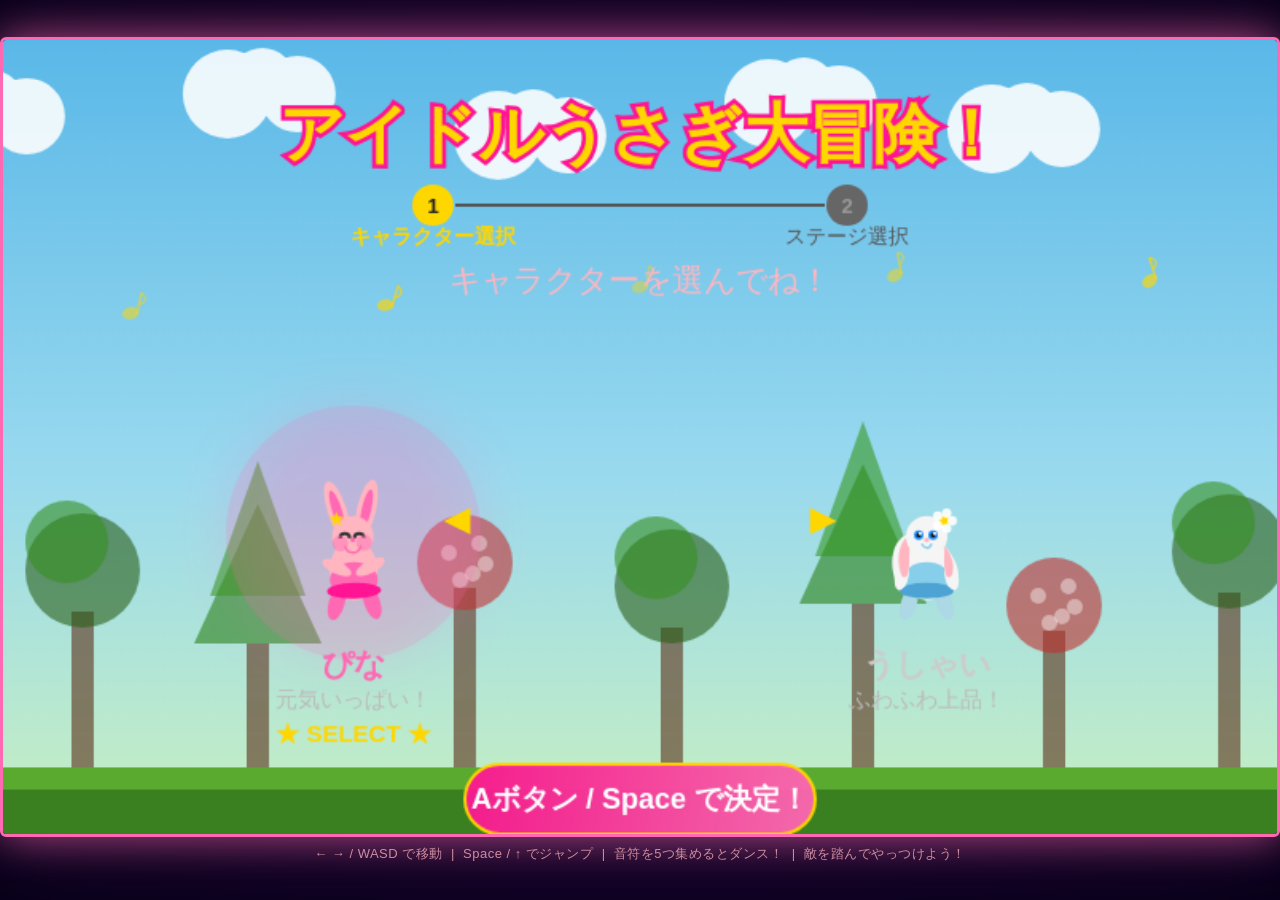
==== index.html @ c83a7bc0 "スマホ版ポーズメニュー: just[]経由をやめて直接実行に変更 前回の修正はjust['Space']=trueをセットして次フレームのupdate()に 処理を委ねる設計だったが、タイミング依存で" ====
<!DOCTYPE html>
<html lang="ja">
<head>
  <meta charset="UTF-8">
  <meta name="viewport" content="width=device-width, initial-scale=1.0, maximum-scale=1.0, user-scalable=no">
  <title>アイドルうさぎ大冒険！</title>
  <!-- PWA -->
  <link rel="manifest" href="/manifest.json">
  <meta name="apple-mobile-web-app-capable" content="yes">
  <meta name="apple-mobile-web-app-status-bar-style" content="black-translucent">
  <meta name="apple-mobile-web-app-title" content="バニーゲーム">
  <link rel="apple-touch-icon" href="/icon-512.png">
  <meta name="theme-color" content="#FF69B4">
  <script>
    if ('serviceWorker' in navigator) {
      navigator.serviceWorker.register('/sw.js').catch(() => {});
    }
  </script>
  <style>
    * { margin:0; padding:0; box-sizing:border-box; }
    body {
      background: radial-gradient(ellipse at center, #1a0535 0%, #08001a 100%);
      display: flex; flex-direction: column; align-items: center;
      justify-content: center; min-height: 100vh; overflow: hidden;
      touch-action: none;
    }
    canvas {
      display: block;
      border: 3px solid #ff69b4;
      border-radius: 6px;
      box-shadow: 0 0 40px rgba(255,105,180,0.6), 0 0 80px rgba(255,105,180,0.2);
      touch-action: none;
    }
    #hint {
      color: rgba(255,182,193,0.75);
      margin-top: 8px;
      font: 13px Arial, sans-serif;
      text-align: center;
      letter-spacing: 0.5px;
    }
    @media (max-width: 820px) {
      #hint { display: none; }
    }
  </style>
</head>
<body>
<canvas id="c" width="800" height="500"></canvas>
<audio id="bgm" src="bgm.mp3" loop preload="auto"></audio>
<audio id="bgm3" src="飛翔鉄塔.mp3" loop preload="auto"></audio>
<div id="hint">← → / WASD で移動 &nbsp;|&nbsp; Space / ↑ でジャンプ &nbsp;|&nbsp; 音符を5つ集めるとダンス！ &nbsp;|&nbsp; 敵を踏んでやっつけよう！</div>
<script>
'use strict';
// ── roundRect polyfill (iOS Safari < 15.4, older Android) ──
if (!CanvasRenderingContext2D.prototype.roundRect) {
  CanvasRenderingContext2D.prototype.roundRect = function(x, y, w, h, r) {
    const rad = typeof r === 'number' ? r : (Array.isArray(r) ? r[0] : 0);
    this.moveTo(x + rad, y);
    this.lineTo(x + w - rad, y);
    this.quadraticCurveTo(x + w, y, x + w, y + rad);
    this.lineTo(x + w, y + h - rad);
    this.quadraticCurveTo(x + w, y + h, x + w - rad, y + h);
    this.lineTo(x + rad, y + h);
    this.quadraticCurveTo(x, y + h, x, y + h - rad);
    this.lineTo(x, y + rad);
    this.quadraticCurveTo(x, y, x + rad, y);
    this.closePath();
  };
}
// ══════════════════════════════════════════
//  IDOL BUNNY ADVENTURE  アイドルうさぎ大冒険
// ══════════════════════════════════════════
const canvas = document.getElementById('c');
const ctx = canvas.getContext('2d');
const W = 800, H = 500;
const LEVEL_W = 5800;
const LEVEL_W_MERGED = 10200; // ステージ1 合体（アウトドア+ダンスホール）
const GROUND_TOP = 418;
const GRAVITY = 0.52;
const JUMP_V = -12.5;
const WALK_SPD = 4.2;

// ── Audio (Web Audio API) ──────────────────
let audioCtx = null;
let masterGain = null;   // 全サウンド共通の音量ノード
let masterVolume = 1.0;  // 0.0〜1.0（環境設定で変更）

function _applyMasterVolume(){
  if(masterGain) masterGain.gain.value = masterVolume;
  const a=document.getElementById('bgm'); if(a) a.volume=masterVolume;
  const a3=document.getElementById('bgm3'); if(a3) a3.volume=masterVolume;
}

// 起動直後に AudioContext を作成（Mac アプリ/WKWebView では制限なし）
try {
  audioCtx = new (window.AudioContext || window.webkitAudioContext)();
  masterGain = audioCtx.createGain();
  masterGain.gain.value = masterVolume;
  masterGain.connect(audioCtx.destination); // masterGain自身はdestinationへ直結
} catch(e) {}
function ensureAudio() {
  if (!audioCtx) {
    try {
      audioCtx = new (window.AudioContext || window.webkitAudioContext)();
      masterGain = audioCtx.createGain();
      masterGain.gain.value = masterVolume;
      masterGain.connect(audioCtx.destination); // masterGain自身はdestinationへ直結
    } catch(e) {}
  }
  if (audioCtx && audioCtx.state === 'suspended') audioCtx.resume();
}
function beep(freq, dur, vol=0.18, type='sine', delay=0) {
  if (!audioCtx) return;
  const o = audioCtx.createOscillator();
  const g = audioCtx.createGain();
  o.connect(g); g.connect(masterGain||audioCtx.destination);
  o.type = type; o.frequency.value = freq;
  const t = audioCtx.currentTime + delay;
  g.gain.setValueAtTime(vol, t);
  g.gain.exponentialRampToValueAtTime(0.001, t + dur);
  o.start(t); o.stop(t + dur + 0.01);
}
function sfxJump()    { beep(350,0.12,0.15,'square'); beep(500,0.08,0.1,'square',0.06); }
function sfxCollect() { beep(660,0.06,0.15); beep(880,0.1,0.12,undefined,0.05); }
function sfxStar()    { [440,550,660,880,1100].forEach((f,i)=>beep(f,0.15,0.12,undefined,i*0.07)); }
function sfxStomp()   { beep(180,0.12,0.2,'sawtooth'); beep(300,0.08,0.1,undefined,0.08); }
function sfxHurt()    { beep(160,0.3,0.2,'sawtooth'); }
function sfxWarpEnter() { // ダンスホール入場SE
  beep(440,0.08,0.15,'sine'); beep(550,0.08,0.12,'sine',0.06);
  beep(660,0.08,0.12,'sine',0.12); beep(880,0.15,0.18,'sine',0.18);
}
function sfxDance()   {
  const melody=[523,587,659,698,784,880,988,1047];
  melody.forEach((f,i)=>beep(f,0.12,0.13,undefined,i*0.07));
}
function sfxFanfare() {
  [[523,0],[659,0.12],[784,0.24],[1047,0.36],[1047,0.52],[784,0.64],[1047,0.8]].forEach(([f,d])=>beep(f,0.18,0.18,'triangle',d));
}

// ── ステージ6専用：感動的なメロディ音 ─────────────────
// 3つのオシレーター（メイン＋オクターブ上＋低音）＋残響エコー
function melodyNote(freq, dur=0.72, vol=0.16, delay=0){
  if(!audioCtx) return;
  const t = audioCtx.currentTime + delay;
  function mko(type, f, v, att, rel){
    const o=audioCtx.createOscillator(), g=audioCtx.createGain();
    o.connect(g); g.connect(masterGain||audioCtx.destination);
    o.type=type; o.frequency.value=f;
    const sus=Math.max(att, dur-rel);
    g.gain.setValueAtTime(0.001, t);
    g.gain.linearRampToValueAtTime(v,     t+att);
    g.gain.setValueAtTime(v,              t+sus);
    g.gain.exponentialRampToValueAtTime(0.001, t+dur);
    o.start(t); o.stop(t+dur+0.06);
  }
  mko('sine',     freq,     vol,       0.030, 0.18); // メイン
  mko('triangle', freq*2,   vol*0.18,  0.060, 0.10); // オクターブ上（輝き）
  mko('sine',     freq*0.5, vol*0.14,  0.015, 0.22); // サブ（温かみ）
  // 残響エコー
  const oe=audioCtx.createOscillator(), ge=audioCtx.createGain();
  oe.connect(ge); ge.connect(masterGain||audioCtx.destination);
  oe.type='sine'; oe.frequency.value=freq;
  ge.gain.setValueAtTime(0.001, t+0.20);
  ge.gain.linearRampToValueAtTime(vol*0.09, t+0.26);
  ge.gain.exponentialRampToValueAtTime(0.001, t+0.26+dur*0.55);
  oe.start(t+0.20); oe.stop(t+0.26+dur*0.55+0.06);
}

// ソフトコードパッド（複数周波数を同時持続）
function chordPad(freqs, dur=2.8, vol=0.038, delay=0){
  if(!audioCtx) return;
  const t=audioCtx.currentTime+delay;
  freqs.forEach(f=>{
    const o=audioCtx.createOscillator(), g=audioCtx.createGain();
    o.connect(g); g.connect(masterGain||audioCtx.destination);
    o.type='sine'; o.frequency.value=f;
    g.gain.setValueAtTime(0.001, t);
    g.gain.linearRampToValueAtTime(vol,   t+0.45);
    g.gain.setValueAtTime(vol,            t+dur-0.5);
    g.gain.exponentialRampToValueAtTime(0.001, t+dur);
    o.start(t); o.stop(t+dur+0.06);
  });
}

// ステージ6クリア専用BGM（完全合成音）
function sfxWin6(){
  if(!audioCtx) return;
  // ── ベース持続コード ──
  const bassDur=9.0;
  [[130.81,0],[174.61,2.2],[196.00,4.4],[130.81,6.6]].forEach(([f,d])=>{
    const o=audioCtx.createOscillator(), g=audioCtx.createGain();
    o.connect(g); g.connect(masterGain||audioCtx.destination);
    o.type='triangle'; o.frequency.value=f;
    const t=audioCtx.currentTime+d;
    g.gain.setValueAtTime(0.001,t);
    g.gain.linearRampToValueAtTime(0.10, t+0.2);
    g.gain.setValueAtTime(0.10, t+1.8);
    g.gain.exponentialRampToValueAtTime(0.001, t+2.2);
    o.start(t); o.stop(t+2.3);
  });
  // ── コードパッド ──
  chordPad([261.63,329.63,392.00], 2.5, 0.050, 0.0);  // C major
  chordPad([261.63,349.23,440.00], 2.5, 0.050, 2.2);  // F major
  chordPad([196.00,392.00,493.88], 2.5, 0.050, 4.4);  // G major (G2/G3/B3)
  chordPad([261.63,329.63,392.00], 3.0, 0.060, 6.6);  // C major（フィナーレ）
  // ── ファンファーレ アルペジオ (0〜1.2s) ──
  [[392.00,0.00],[523.25,0.15],[659.25,0.30],[783.99,0.45],[1046.50,0.65]].forEach(([f,d])=>{
    melodyNote(f, 0.5, 0.16, d);
  });
  // ── メロディ A (1.0〜3.2s) ──
  [[1046.50,1.05,0.55],[880.00,1.65,0.35],[783.99,2.05,0.35],[659.25,2.45,0.65]].forEach(([f,d,dur])=>melodyNote(f,dur,0.17,d));
  // ── メロディ B (3.2〜5.5s) ──
  [[523.25,3.20,0.30],[659.25,3.55,0.30],[783.99,3.90,0.30],[880.00,4.25,0.55],[783.99,4.85,0.30],[659.25,5.20,0.80]].forEach(([f,d,dur])=>melodyNote(f,dur,0.17,d));
  // ── フィナーレ (6.0〜9.0s) 壮大な上昇 ──
  [[523.25,6.00,0.35],[659.25,6.40,0.35],[783.99,6.80,0.35],[1046.50,7.20,2.20]].forEach(([f,d,dur])=>melodyNote(f,dur,0.20,d));
  // 最終和音（フィナーレに重ねる）
  chordPad([523.25,659.25,783.99,1046.50], 2.5, 0.045, 7.15);
}

// キックドラム
function sfxKick(){
  if(!audioCtx) return;
  const t=audioCtx.currentTime;
  const o=audioCtx.createOscillator(), g=audioCtx.createGain();
  o.connect(g); g.connect(masterGain||audioCtx.destination);
  o.type='sine';
  o.frequency.setValueAtTime(160,t);
  o.frequency.exponentialRampToValueAtTime(42,t+0.18);
  g.gain.setValueAtTime(0.38,t);
  g.gain.exponentialRampToValueAtTime(0.001,t+0.36);
  o.start(t); o.stop(t+0.37);
  // クリックトランジェント
  const o2=audioCtx.createOscillator(), g2=audioCtx.createGain();
  o2.connect(g2); g2.connect(masterGain||audioCtx.destination);
  o2.type='square'; o2.frequency.value=80;
  g2.gain.setValueAtTime(0.10,t); g2.gain.exponentialRampToValueAtTime(0.001,t+0.04);
  o2.start(t); o2.stop(t+0.05);
}

// スネアドラム
function sfxSnare(){
  if(!audioCtx) return;
  const t=audioCtx.currentTime;
  const sz=Math.floor(audioCtx.sampleRate*0.22);
  const buf=audioCtx.createBuffer(1,sz,audioCtx.sampleRate);
  const d=buf.getChannelData(0);
  for(let i=0;i<sz;i++) d[i]=(Math.random()*2-1);
  const src=audioCtx.createBufferSource(); src.buffer=buf;
  const g=audioCtx.createGain();
  src.connect(g); g.connect(masterGain||audioCtx.destination);
  g.gain.setValueAtTime(0.22,t); g.gain.exponentialRampToValueAtTime(0.001,t+0.20);
  src.start(t); src.stop(t+0.22);
  const o=audioCtx.createOscillator(), g2=audioCtx.createGain();
  o.connect(g2); g2.connect(masterGain||audioCtx.destination);
  o.type='triangle'; o.frequency.value=220;
  g2.gain.setValueAtTime(0.09,t); g2.gain.exponentialRampToValueAtTime(0.001,t+0.10);
  o.start(t); o.stop(t+0.11);
}

// ハイハット
function sfxHihat(){
  if(!audioCtx) return;
  const t=audioCtx.currentTime;
  const sz=Math.floor(audioCtx.sampleRate*0.055);
  const buf=audioCtx.createBuffer(1,sz,audioCtx.sampleRate);
  const d=buf.getChannelData(0);
  for(let i=0;i<sz;i++) d[i]=(Math.random()*2-1);
  const src=audioCtx.createBufferSource(); src.buffer=buf;
  const flt=audioCtx.createBiquadFilter();
  flt.type='highpass'; flt.frequency.value=7000;
  const g=audioCtx.createGain();
  src.connect(flt); flt.connect(g); g.connect(masterGain||audioCtx.destination);
  g.gain.setValueAtTime(0.07,t); g.gain.exponentialRampToValueAtTime(0.001,t+0.055);
  src.start(t); src.stop(t+0.06);
}

// ベースギター/シンセベース
function sfxBass(freq, dur=1.0){
  if(!audioCtx) return;
  const t=audioCtx.currentTime;
  const o=audioCtx.createOscillator(), g=audioCtx.createGain();
  o.connect(g); g.connect(masterGain||audioCtx.destination);
  o.type='triangle'; o.frequency.value=freq;
  g.gain.setValueAtTime(0.001,t);
  g.gain.linearRampToValueAtTime(0.24,t+0.025);
  g.gain.setValueAtTime(0.24,t+Math.max(0.03,dur-0.14));
  g.gain.exponentialRampToValueAtTime(0.001,t+dur);
  o.start(t); o.stop(t+dur+0.05);
  // サブ低音
  const o2=audioCtx.createOscillator(), g2=audioCtx.createGain();
  o2.connect(g2); g2.connect(masterGain||audioCtx.destination);
  o2.type='sine'; o2.frequency.value=freq*0.5;
  g2.gain.setValueAtTime(0.001,t);
  g2.gain.linearRampToValueAtTime(0.16,t+0.03);
  g2.gain.setValueAtTime(0.16,t+Math.max(0.04,dur-0.18));
  g2.gain.exponentialRampToValueAtTime(0.001,t+dur);
  o2.start(t); o2.stop(t+dur+0.05);
}

// ── BGM (bgm.mp3) ────────────────────────
let bgmRunning = false;
let bgmTimer = null;
let bgmStage = 1;
let _bgmAudio = null;
function getBGM() {
  if (!_bgmAudio) _bgmAudio = document.getElementById('bgm');
  return _bgmAudio;
}
function startBGM() {
  if (bgmRunning) return;
  bgmRunning = true; bgmStage = 1;
  const a = getBGM(); if (!a) return;
  a.playbackRate = 1.0; a.play().catch(()=>{});
}
function startBGM2() {
  if (bgmRunning) return;
  bgmRunning = true; bgmStage = 2;
  const a = getBGM(); if (!a) return;
  a.playbackRate = 1.15; a.play().catch(()=>{});
}
function startBGM3() {
  if (bgmRunning) return;
  bgmRunning = true; bgmStage = 3;
  const a = document.getElementById('bgm3'); if (!a) return;
  a.currentTime = 0; a.playbackRate = 1.0; a.play().catch(()=>{});
}
function startBGM4() {
  if (bgmRunning) return;
  bgmRunning = true; bgmStage = 4;
  const a = getBGM(); if (!a) return;
  a.currentTime = 0; a.playbackRate = 1.35; a.play().catch(()=>{});
}
function startBGM5() {
  if (bgmRunning) return;
  bgmRunning = true; bgmStage = 5;
  const a = getBGM(); if (!a) return;
  a.currentTime = 0; a.playbackRate = 1.55; a.play().catch(()=>{});
}
function startBGMWin() {
  const a = getBGM(); if (!a) return;
  a.currentTime = 0; a.playbackRate = 1.0; a.play().catch(()=>{});
}
function startBGM6() {
  bgmStage = 6; // BGMなし（合成音のみ）― _resumeBGM() が誤再生しないよう記録
}
function startBGMForest() {
  if (bgmRunning) return;
  bgmRunning = true; bgmStage = 7;
  const a = getBGM(); if (!a) return;
  a.currentTime = 0; a.playbackRate = 1.18; a.play().catch(()=>{});
}
function stopBGM() {
  bgmRunning = false;
  if (bgmTimer) { clearTimeout(bgmTimer); bgmTimer = null; }
  const a = getBGM(); if (a) a.pause();
  const a3 = document.getElementById('bgm3'); if (a3) a3.pause();
}
function _resumeBGM() {
  // ポーズ解除時：bgmStageに応じて正しいBGMだけ再開
  if(bgmStage===3){ const a3=document.getElementById('bgm3'); if(a3) a3.play().catch(()=>{}); }
  else if(bgmStage>=1 && bgmStage!==6){ const a=getBGM(); if(a) a.play().catch(()=>{}); }
}

// ── タイトル画面BGM（Web Audio API 合成） ────────────
let _titleBGMRunning = false;
let _titleBGMTimer   = null;
let _titleBGMNodes   = [];

function startTitleBGM() {
  if (_titleBGMRunning || !audioCtx) return;
  _titleBGMRunning = true;
  _titleBGMLoop();
}

function stopTitleBGM() {
  _titleBGMRunning = false;
  if (_titleBGMTimer) { clearTimeout(_titleBGMTimer); _titleBGMTimer = null; }
  _titleBGMNodes.forEach(n => { try { n.stop(0); } catch(e) {} });
  _titleBGMNodes = [];
}

function _titleBGMLoop() {
  if (!_titleBGMRunning || !audioCtx) return;
  const t   = audioCtx.currentTime;
  const bpm = 132;
  const e   = 60 / bpm / 2; // 8分音符

  // ── メロディー（サイン波・キラキラ感）──────────────────
  // Key: C major  2小節ループ（16×8分 ≈ 3.6秒）
  // C arpeggio up/down → Am→F→G resolve
  const mel = [
    // 小節1: C major アルペジオ
    [ 0, 523.25, e*.80, .30], // C5
    [ 1, 659.25, e*.80, .30], // E5
    [ 2, 783.99, e*.80, .30], // G5
    [ 3,1046.50, e*.90, .38], // C6 ★高音
    [ 4, 880.00, e*.80, .28], // A5
    [ 5, 783.99, e*.80, .28], // G5
    [ 6, 659.25, e*.80, .28], // E5
    [ 7, 523.25, e*.90, .28], // C5
    // 小節2: Am→F→G
    [ 8, 440.00, e*.80, .26], // A4
    [ 9, 523.25, e*.80, .28], // C5
    [10, 659.25, e*.80, .28], // E5
    [11, 880.00, e*.90, .34], // A5 ★
    [12, 698.46, e*.80, .26], // F5
    [13, 659.25, e*.80, .26], // E5
    [14, 587.33, e*.80, .28], // D5
    [15, 523.25, e*1.4, .30], // C5（長め、ループ繋ぎ）
  ];
  // ── ベース（三角波・まろやか）────────────────────────
  const bas = [
    [ 0, 130.81, e*3.5, .22], // C2
    [ 4, 110.00, e*3.5, .20], // A2
    [ 8, 130.81, e*3.5, .22], // C2
    [10, 174.61, e*1.8, .18], // F2
    [12, 174.61, e*1.8, .18], // F2
    [14, 196.00, e*1.8, .20], // G2
  ];
  // ── コードシマー（sine・和音感）──────────────────────
  const chd = [
    [ 0, [261.63,329.63,392.00], e*7.5, .06], // C major
    [ 8, [220.00,261.63,329.63], e*3.8, .05], // Am
    [12, [174.61,220.00,261.63], e*1.8, .05], // F
    [14, [196.00,246.94,293.66], e*1.8, .05], // G
  ];

  const loopSec = 16 * e;

  const schedNote = (freq, st, dur, vol, type='sine') => {
    const o = audioCtx.createOscillator(), g = audioCtx.createGain();
    o.connect(g); g.connect(masterGain||audioCtx.destination);
    o.type = type; o.frequency.value = freq;
    g.gain.setValueAtTime(0, t + st);
    g.gain.linearRampToValueAtTime(vol, t + st + .012);
    g.gain.exponentialRampToValueAtTime(.001, t + st + dur);
    o.start(t + st); o.stop(t + st + dur + .05);
    _titleBGMNodes.push(o);
  };

  for (const [idx, freq, dur, vol] of mel)   schedNote(freq, idx*e, dur, vol);
  for (const [idx, freq, dur, vol] of bas)   schedNote(freq, idx*e, dur, vol, 'triangle');
  for (const [idx, freqs, dur, vol] of chd)
    freqs.forEach(f => schedNote(f, idx*e, dur, vol));

  _titleBGMTimer = setTimeout(() => {
    _titleBGMNodes = [];
    _titleBGMLoop();
  }, (loopSec - .04) * 1000);
}

// ── Input ─────────────────────────────────
const keys = {};
let just = {};

// ── Gamepad support ────────────────────────
// ボタン→keyCode マッピング（標準レイアウト）
// ステージ6リズムゲーム：十字キー=ド〜ファ、Y/B/A/X=ソ〜ド↑
const GP_MAP = [
  // [buttonIndex, keyCode]
  [12, 'ArrowUp'],    // 十字上
  [13, 'ArrowDown'],  // 十字下
  [14, 'ArrowLeft'],  // 十字左
  [15, 'ArrowRight'], // 十字右
  [0,  'Space'],      // A → ジャンプ/爆弾/決定
  [9,  'Enter'],      // Start → 決定
  [8,  'Escape'],     // Select → キャンセル
  // ステージ6 リズムレーン（左手:十字、右手:YXAB）
  [14, 'KeyZ'],       // 十字左  = ど (lane0)
  [13, 'KeyX'],       // 十字下  = れ (lane1)
  [12, 'KeyC'],       // 十字上  = み (lane2)
  [15, 'KeyV'],       // 十字右  = ふぁ (lane3)
  [3,  'KeyB'],       // Y      = そ (lane4)
  [1,  'KeyN'],       // B      = ら (lane5)
  [0,  'KeyM'],       // A      = し (lane6)
  [2,  'Comma'],      // X      = ど↑ (lane7)
];
let gpPrev = {}; // 前フレームのボタン状態

function pollGamepad() {
  const gamepads = navigator.getGamepads ? navigator.getGamepads() : [];
  const gp = Array.from(gamepads).find(g => g && g.connected);

  // 前フレームにゲームパッドが押していたキーを解放（キーボード優先）
  for (const key of Object.keys(gpPrev)) {
    if (gpPrev[key] && !keys[key + '_kb']) delete keys[key];
  }

  if (!gp) { gpPrev = {}; return; }

  const cur = {};
  // アナログスティック（軸0=左右、軸1=上下、閾値0.5）
  if (gp.axes[0] < -0.5) cur['ArrowLeft']  = cur['KeyZ']  = true;
  if (gp.axes[0] >  0.5) cur['ArrowRight'] = cur['KeyV']  = true;
  if (gp.axes[1] < -0.5) cur['ArrowUp']    = cur['KeyC']  = true;
  if (gp.axes[1] >  0.5) cur['ArrowDown']  = cur['KeyX']  = true;

  // デジタルボタン
  for (const [bi, code] of GP_MAP) {
    if (gp.buttons[bi] && gp.buttons[bi].pressed) cur[code] = true;
  }

  // ステージ5（音ゲー） 持続音：curが確定してから gpPrev と比較して押下/離しを検出
  if (currentStage === 5 && state === 'play') {
    // コードノートのstart/stop検出
    if (s6Notes) {
      for (const n of s6Notes.filter(n => n.isChord && n.state !== 'miss')) {
        const cA = S6_KEYS[n.laneA], cB = S6_KEYS[n.laneB];
        const nowBoth = cur[cA] && cur[cB];
        const prevBoth = gpPrev[cA] && gpPrev[cB];
        if (nowBoth && !prevBoth) { s6StopNote(n.laneA); s6StopNote(n.laneB); s6StartNote(n.lane, n.freq); } // 個別音を止めてからコード音開始
        if (!nowBoth && prevBoth) s6StopNote(n.lane);          // どちらか離した
      }
    }
    // 通常レーンキーのstart/stop（コードの両方が押されている場合は個別音を出さない）
    for (const code of Object.keys(cur)) {
      if (!gpPrev[code]) {
        const li = S6_KEYS.indexOf(code);
        if (li !== -1) {
          const inChord = s6Notes && s6Notes.some(n =>
            n.isChord && n.state !== 'miss' &&
            (n.laneA===li || n.laneB===li) &&
            cur[S6_KEYS[n.laneA]] && cur[S6_KEYS[n.laneB]]
          );
          if (!inChord) s6StartNote(li);
        }
      }
    }
    for (const code of Object.keys(gpPrev)) {
      if (!cur[code]) {
        const li = S6_KEYS.indexOf(code);
        if (li !== -1) s6StopNote(li);
      }
    }
  }

  // keys/just に反映
  for (const code of Object.keys(cur)) {
    if (!gpPrev[code]) just[code] = true; // 今フレームで初めて押した
    keys[code] = true;
  }
  gpPrev = cur;
}
document.addEventListener('keydown', e=>{
  ensureAudio();
  if (!keys[e.code]) just[e.code] = true;
  keys[e.code] = true;
  // ステージ6：キーを押している間だけ持続音を鳴らす
  if(state==='play'&&currentStage===5){
    const li=S6_KEYS.indexOf(e.code);
    if(li!==-1){
      // コードノートの片方を押したとき、もう片方が既に押されていれば和音スタート
      const cn=s6Notes&&s6Notes.find(n=>n.isChord&&n.state!=='miss'&&(n.laneA===li||n.laneB===li));
      if(cn&&keys[S6_KEYS[cn.laneA===li?cn.laneB:cn.laneA]]){
        // 両方押された → 先に鳴っていた個別音を止めてコード音スタート
        s6StopNote(cn.laneA===li ? cn.laneB : cn.laneA);
        s6StartNote(cn.lane, cn.freq);
      } else {
        s6StartNote(li);
      }
    }
  }
  if(['Space','ArrowUp','ArrowDown','ArrowLeft','ArrowRight'].includes(e.code)) e.preventDefault();
});
document.addEventListener('keyup', e=>{
  keys[e.code]=false;
  // ステージ6：キーを離したら音をフェードアウト
  if(currentStage===5){
    const li=S6_KEYS.indexOf(e.code);
    if(li!==-1){
      s6StopNote(li);
      // コードノートも停止
      const cn=s6Notes&&s6Notes.find(n=>n.isChord&&(n.laneA===li||n.laneB===li));
      if(cn) s6StopNote(cn.lane);
    }
  }
});

// ── Canvas scaling (mobile) ───────────────
const isTouchDevice = 'ontouchstart' in window || navigator.maxTouchPoints > 0;
function resizeCanvas(){
  const sw = window.innerWidth, sh = window.innerHeight;
  const scale = Math.min(sw / W, sh / H);
  canvas.style.width  = Math.round(W * scale) + 'px';
  canvas.style.height = Math.round(H * scale) + 'px';
}
window.addEventListener('resize', resizeCanvas);

// ゲームパッド接続/切断の通知
let gpNotice = '';
let gpNoticeTimer = 0;
window.addEventListener('gamepadconnected', e => {
  gpNotice = `🎮 コントローラー接続: ${e.gamepad.id.slice(0,28)}`;
  gpNoticeTimer = 180;
});
window.addEventListener('gamepaddisconnected', e => {
  gpNotice = '🎮 コントローラーが切断されました';
  gpNoticeTimer = 120;
});
resizeCanvas();

// ── Touch controls ────────────────────────
// Button positions (in canvas-logical coords)
const TB = {
  left:  { x: 70,    y: H - 55, r: 40 },
  right: { x: 185,   y: H - 55, r: 40 },
  jump:  { x: W - 80, y: H - 55, r: 48 },
};
// Stage 3 上下ボタン（左側に寄せて十字キー配置）
const TB3 = {
  up:   { x: 128, y: H - 105, r: 38 },
  down: { x: 128, y: H - 5,   r: 38 },
};
// Stage 2 ドア入室ボタン
const TB_DOOR = { x: W/2, y: H - 55, r: 42 };
// ポーズボタン（画面右上固定）
const TB_PAUSE = { x: W - 28, y: 24, r: 20 };
let s2NearDoor = false;
let s1HallTransition = 0; // ダンスホール入場トランジション(0=なし,1-60=進行中)
let s1HallEntered = false;  // ダンスホール入場済みフラグ
let s2Bullets = [];     // 魔法弾（世界座標）
let s2FireCD  = 0;      // 発射クールダウン
let s2SwordTimer = 0;   // 剣振りアニメ残フレーム（>0=振り中）
let s2SwordCD    = 0;   // 剣振りクールダウン
// Stage 6 タッチ中のレーン管理（touchId → lane）
const s6TouchLaneMap = new Map();
const activeTouches = {};

function touchPt(t){
  const r = canvas.getBoundingClientRect();
  return {
    x: (t.clientX - r.left) * (W / r.width),
    y: (t.clientY - r.top)  * (H / r.height),
  };
}
function hitBtn(x, y, b){ return Math.hypot(x - b.x, y - b.y) < b.r; }

function s6GetTouchLane(x, y){
  // S6_X0 / S6_LANE_W は後方で定義されるが実行時には初期化済み
  const x0 = (800 - 8*88)/2; // S6_X0
  const lw  = 88;             // S6_LANE_W
  if(x < x0 || x >= x0 + 8*lw) return -1;
  return Math.max(0, Math.min(7, Math.floor((x - x0) / lw)));
}

function syncTouchKeys(){
  keys['ArrowLeft']  = false;
  keys['ArrowRight'] = false;
  keys['Space']      = false;
  keys['ArrowUp']    = false;
  keys['ArrowDown']  = false;
  for(const id in activeTouches){
    const {x, y} = activeTouches[id];
    if(hitBtn(x, y, TB.left))  keys['ArrowLeft']  = true;
    if(hitBtn(x, y, TB.right)) keys['ArrowRight'] = true;
    if(hitBtn(x, y, TB.jump))  keys['Space']      = true;
    if((currentStage===2||currentStage===3||currentStage===4) && hitBtn(x, y, TB3.up))   keys['ArrowUp']   = true;
    if((currentStage===2||currentStage===3||currentStage===4) && hitBtn(x, y, TB3.down))  keys['ArrowDown']  = true;
  }
}

canvas.addEventListener('touchstart', e=>{
  e.preventDefault();
  ensureAudio();
  for(const t of e.changedTouches){
    const pt = touchPt(t);
    activeTouches[t.identifier] = pt;

    // ポーズボタン（全ステージ共通）
    const _pauseable2=(state==='play'||state==='dance_flash'||state==='song_select'||state==='song_clear');
    if(_pauseable2 && hitBtn(pt.x, pt.y, TB_PAUSE)){
      just['Escape']=true;
      continue;
    }

    // ── ポーズメニューのタッチ操作（直接実行） ──────────────
    if(paused){
      _pauseTouchExec(pt);
      delete activeTouches[t.identifier];
      continue;
    }

    if(state === 'select'){
      // ステージパネルタップ → 即スタート
      const sw=105, sh=52, gap=10;
      const totalW=6*(sw+gap)-gap;
      const sx0=W/2-totalW/2;
      let stageTapped=false;
      for(let i=0;i<6;i++){
        const bx=sx0+i*(sw+gap), by=408;
        if(pt.x>=bx&&pt.x<=bx+sw&&pt.y>=by&&pt.y<=by+sh){
          ensureAudio(); initGame(i+1); stageTapped=true; break;
        }
      }
      if(!stageTapped){
        if(pt.y > H * 0.72) just['Space'] = true;
        else charType = pt.x < W / 2 ? 'pink' : 'white';
      }
      continue;
    }
    if(state === 'stage_clear' || state === 'win' || state === 'gameover'){
      just['Space'] = true;
      delete activeTouches[t.identifier];
      continue;
    }
    // 衣装部屋: パネルタップで選択・決定、出るボタン
    if(state === 'costume_room'){
      const cw=180, ch=220, gap=30;
      const totalW=3*(cw+gap)-gap;
      const ox=W/2-totalW/2;
      let handled=false;
      // 出るボタン
      if(pt.x>=W/2-70&&pt.x<=W/2+70&&pt.y>=H-60&&pt.y<=H-24){
        state='play'; handled=true;
      }
      if(!handled){
        for(let i=0;i<3;i++){
          const px=ox+i*(cw+gap), py=160;
          if(pt.x>=px&&pt.x<=px+cw&&pt.y>=py&&pt.y<=py+ch){
            costumeSelectIdx=i; costumeType=i; state='play'; handled=true; break;
          }
        }
      }
      continue;
    }
    // 曲選択: パネルタップで選択・スタート
    if(state === 'song_select' && currentStage===5){
      const pw=188, ph=96, pgap=13, rowGap=11;
      const totalPW=3*(pw+pgap)-pgap;
      const px0=W/2-totalPW/2;
      const rowY=[210, 210+ph+rowGap];
      let handled=false;
      for(let i=0;i<6;i++){
        const col=i%3, row=Math.floor(i/3);
        const bx=px0+col*(pw+pgap), by=rowY[row];
        if(pt.x>=bx&&pt.x<=bx+pw&&pt.y>=by&&pt.y<=by+ph){
          s6SongIdx=i; s6StartSong=i; s6BuildChart(i); state='play';
          handled=true; break;
        }
      }
      // 左右矢印タップ
      if(!handled){
        const arrowY=rowY[0]+ph+rowGap/2;
        if(pt.x<px0) s6SongIdx=(s6SongIdx+5)%6;
        else if(pt.x>px0+totalPW) s6SongIdx=(s6SongIdx+1)%6;
      }
      continue;
    }
    // 曲クリア中間画面：タップで次の曲へ
    if(state === 'song_clear' && currentStage===5){
      if(s6SongClearTimer>60){ just['Space']=true; }
      continue;
    }
    // Stage 6: レーンタッチ（音符を鳴らす）
    if(currentStage===5 && state==='play'){
      const lane = s6GetTouchLane(pt.x, pt.y);
      if(lane !== -1){
        s6TouchLaneMap.set(t.identifier, lane);
        just[S6_KEYS[lane]] = true;
        s6StartNote(lane);
        continue;
      }
    }
    // Stage 1/2: ドアボタン
    if(currentStage===1 && s2NearDoor && hitBtn(pt.x, pt.y, TB_DOOR)){
      just['ArrowUp'] = true;
      continue;
    }
    if(hitBtn(pt.x, pt.y, TB.jump)) just['Space'] = true;
  }
  syncTouchKeys();
}, { passive: false });

canvas.addEventListener('touchmove', e=>{
  e.preventDefault();
  for(const t of e.changedTouches) activeTouches[t.identifier] = touchPt(t);
  syncTouchKeys();
}, { passive: false });

canvas.addEventListener('touchend', e=>{
  e.preventDefault();
  for(const t of e.changedTouches){
    if(s6TouchLaneMap.has(t.identifier)){
      s6StopNote(s6TouchLaneMap.get(t.identifier));
      s6TouchLaneMap.delete(t.identifier);
    }
    delete activeTouches[t.identifier];
  }
  syncTouchKeys();
}, { passive: false });

canvas.addEventListener('touchcancel', e=>{
  e.preventDefault();
  for(const t of e.changedTouches){
    if(s6TouchLaneMap.has(t.identifier)){
      s6StopNote(s6TouchLaneMap.get(t.identifier));
      s6TouchLaneMap.delete(t.identifier);
    }
    delete activeTouches[t.identifier];
  }
  syncTouchKeys();
}, { passive: false });

// PC マウス：ポーズボタン + ポーズメニュークリック
canvas.addEventListener('mousedown', e=>{
  ensureAudio();
  const r = canvas.getBoundingClientRect();
  const pt = {
    x: (e.clientX - r.left) * (W / r.width),
    y: (e.clientY - r.top)  * (H / r.height)
  };
  // ポーズ中 → メニュー直接実行
  if(paused){ _pauseTouchExec(pt); return; }
  // ポーズボタン
  const _pauseable3=(state==='play'||state==='dance_flash'||state==='song_select'||state==='song_clear');
  if(_pauseable3 && hitBtn(pt.x, pt.y, TB_PAUSE)){
    just['Escape']=true;
  }
});

// ── State ─────────────────────────────────
let state = 'select';  // select | play | dance_flash | win | gameover
let paused = false;            // ポーズ中フラグ
let pauseMenuIdx = 0;          // 0=再開 1=ステージ選択 2=環境設定 3=やめる
let pauseScreen = 'menu';      // 'menu' | 'stage_select' | 'settings'
let pauseStageIdx = 1;         // ステージ選択画面での選択中ステージ
let charType = 'pink';      // pink | white
let startStage = 1;         // 1〜5
let selectStep = 'char';    // 'char' | 'stage'
let costumeType = 0;      // 0=デフォルト 1=魔法少女 2=メイド
let costumeSelectIdx = 0; // 衣装部屋での選択中インデックス
let score = 0;
let lives = 3;
let noteCount = 0;
let selectAnim = 0;
let danceTimer = 0;
let danceAnchorX = 0, danceAnchorY = 0;
let winTimer = 0;
let winDance = 0;
let gameoverTimer = 0;
let goalReached = false;
let currentStage = 1;
let stageClearTimer = 0;
let starCount = 0;
let stageTimer = -1; // 残り時間（フレーム数）。-1=無制限

// ── Camera ────────────────────────────────
const cam = { x: 0 };

// ── Player ────────────────────────────────
const P = {
  x:80, y:300, vx:0, vy:0, w:36, h:50,
  onGround:false, facing:1,
  invTimer:0, walkT:0, dancing:false, danceT:0,
};

// ── Level objects ─────────────────────────
let platforms=[], enemies=[], items=[], particles=[], floatTxts=[], bgTrees=[];

// ════════════════════════════════════════════
//  LEVEL INIT
// ════════════════════════════════════════════
function initGame(stage=1) {
  currentStage=stage;
  paused=false; pauseMenuIdx=0;
  score=0; lives=3; noteCount=0; goalReached=false; starCount=0;
  danceTimer=0; winTimer=0; gameoverTimer=0; stageClearTimer=0;
  s1HallTransition=0; s1HallEntered=false;
  const timeLimits={1:-1,2:-1,3:7200,4:3600,5:-1};
  stageTimer=timeLimits[stage]??-1;
  state='play';
  P.x=80; P.y=300; P.vx=0; P.vy=0;
  P.onGround=false; P.facing=1;
  P.invTimer=0; P.walkT=0; P.dancing=false; P.danceT=0;
  cam.x=0;
  particles=[]; floatTxts=[];
  stopBGM(); stopTitleBGM();
  { const s1hint = costumeType===1 ? '← → 移動 | Space/↑ ジャンプ | B 星を発射！ | 音符5つでダンス！'
                 : costumeType===2 ? '← → 移動 | Space/↑ ジャンプ | B 剣を振る！ | 音符5つでダンス！'
                 : '← → / WASD で移動  |  Space / ↑ でジャンプ  |  音符を5つ集めるとダンス！  |  敵を踏んでやっつけよう！';
    document.getElementById('hint').textContent=s1hint; }
  if(stage===5) { startBGM6(); initStage6(); return; }
  if(stage===4) { startBGM5(); initStage5(); return; }
  if(stage===3) { startBGM4(); initStage4(); return; }
  if(stage===6) { startBGMForest(); initStageForest(); state='play'; return; }
  if(stage===2) { startBGM3(); initStage3(); return; }
  startBGM();

  // Ground sections (with deliberate gaps)
  platforms = [
    // Ground
    {x:0,   y:GROUND_TOP, w:480, h:82, t:'g'},
    {x:540, y:GROUND_TOP, w:360, h:82, t:'g'},
    {x:960, y:GROUND_TOP, w:480, h:82, t:'g'},
    {x:1510,y:GROUND_TOP, w:320, h:82, t:'g'},
    {x:1900,y:GROUND_TOP, w:420, h:82, t:'g'},
    {x:2400,y:GROUND_TOP, w:480, h:82, t:'g'},
    {x:2960,y:GROUND_TOP, w:320, h:82, t:'g'},
    {x:3360,y:GROUND_TOP, w:420, h:82, t:'g'},
    {x:3860,y:GROUND_TOP, w:360, h:82, t:'g'},
    {x:4300,y:GROUND_TOP, w:320, h:82, t:'g'},
    {x:4700,y:GROUND_TOP, w:400, h:82, t:'g'},
    {x:5170,y:GROUND_TOP, w:480, h:82, t:'g'},
    // Elevated
    {x:190, y:340, w:110, h:18, t:'p'},
    {x:370, y:278, w: 90, h:18, t:'p'},
    {x:560, y:312, w:110, h:18, t:'p'},
    {x:720, y:245, w: 80, h:18, t:'p'},
    {x:890, y:305, w: 90, h:18, t:'p'},
    {x:1040,y:242, w:110, h:18, t:'p'},
    {x:1210,y:300, w: 90, h:18, t:'p'},
    {x:1360,y:230, w:110, h:18, t:'p'},
    {x:1530,y:288, w: 80, h:18, t:'p'},
    {x:1690,y:228, w:110, h:18, t:'p'},
    {x:1870,y:310, w: 90, h:18, t:'p'},
    {x:2020,y:240, w: 80, h:18, t:'p'},
    {x:2180,y:298, w:110, h:18, t:'p'},
    {x:2360,y:220, w: 90, h:18, t:'p'},
    {x:2550,y:278, w:110, h:18, t:'p'},
    {x:2720,y:208, w: 80, h:18, t:'p'},
    {x:2890,y:298, w: 90, h:18, t:'p'},
    {x:3070,y:238, w:110, h:18, t:'p'},
    {x:3240,y:290, w: 80, h:18, t:'p'},
    {x:3420,y:218, w:110, h:18, t:'p'},
    {x:3620,y:288, w: 90, h:18, t:'p'},
    {x:3800,y:218, w: 80, h:18, t:'p'},
    {x:3980,y:288, w:110, h:18, t:'p'},
    {x:4180,y:218, w: 90, h:18, t:'p'},
    {x:4370,y:288, w: 80, h:18, t:'p'},
    {x:4550,y:208, w:110, h:18, t:'p'},
    {x:4750,y:278, w: 90, h:18, t:'p'},
    {x:4930,y:218, w: 80, h:18, t:'p'},
    {x:5100,y:288, w:110, h:18, t:'p'},
    {x:5300,y:218, w: 90, h:18, t:'p'},
    {x:5480,y:168, w:120, h:18, t:'p'},
  ];

  // Music notes
  items = [];
  [
    [200,315],[250,315],[380,252],[570,287],[730,220],
    [900,280],[1050,217],[1220,275],[1370,205],[1540,263],
    [1700,203],[1880,285],[2030,215],[2190,273],[2370,195],
    [2560,253],[2730,183],[2900,273],[3080,213],[3250,265],
    [3430,193],[3630,263],[3810,193],[3990,263],[4190,193],
    [4380,263],[4560,183],[4760,253],[4940,193],[5110,263],
    [5310,193],[5490,143],[5620,310],
    [480,232],[660,195],[850,248],[1130,208],[1440,188],
    [1760,198],[2090,208],[2450,188],[2780,218],[3140,198],
    [3500,198],[3870,198],[4240,178],[4640,178],[5020,188],
  ].forEach(([x,y])=>items.push({k:'note',x,y,w:18,h:22,on:true,t:Math.random()*6.28}));

  // Stars
  [
    [310,218],[750,178],[1290,178],[1790,178],[2290,178],
    [2790,168],[3290,178],[3790,168],[4290,158],[4790,158],[5290,138]
  ].forEach(([x,y])=>items.push({k:'star',x,y,w:22,h:22,on:true,t:Math.random()*6.28}));

  // ダンスホール入り口（旧ゴールフラグ位置）
  items.push({k:'hallgate',x:5590,y:GROUND_TOP-220,w:180,h:220,on:true});

  // Enemies
  [
    {x:360,y:398,min:200,max:470},{x:710,y:398,min:540,max:890},
    {x:1100,y:398,min:960,max:1480},{x:1620,y:398,min:1510,max:1870},
    {x:1970,y:398,min:1900,max:2370},{x:2520,y:398,min:2400,max:2920},
    {x:3010,y:398,min:2960,max:3330},{x:3520,y:398,min:3360,max:3830},
    {x:3980,y:398,min:3860,max:4270},{x:4410,y:398,min:4300,max:4670},
    {x:4820,y:398,min:4700,max:5140},{x:5220,y:398,min:5170,max:5560},
    {x:650, y:292,min:560,max:660},{x:1060,y:222,min:1040,max:1140},
    {x:2560,y:258,min:2550,max:2650},{x:5110,y:268,min:5100,max:5200},
  ].forEach(d=>enemies.push({
    x:d.x,y:d.y,vx:-1.3,vy:0,w:30,h:30,on:true,t:0,
    min:d.min,max:d.max,
    type:Math.random()<0.5?'bug':'worm'
  }));

  // Background trees (アウトドアエリア)
  bgTrees=[];
  for(let x=0;x<LEVEL_W+300;x+=110){
    bgTrees.push({
      x:x+Math.random()*80,
      h:70+Math.random()*110,
      type:Math.floor(Math.random()*3),
      layer:Math.floor(Math.random()*3)
    });
  }

  // ── ダンスホール（旧ステージ２）コンテンツ +5800 オフセット ──
  {
    const OX=5800, GT=GROUND_TOP;
    [
      // 接続通路（ステージ1終端→ダンスホール入り口）
      {x:5580,y:GT,w:270,h:82,t:'dance'},
      // ダンスホール床
      {x:0+OX,y:GT,w:460,h:82,t:'dance'},{x:520+OX,y:GT,w:300,h:82,t:'dance'},
      {x:880+OX,y:GT,w:420,h:82,t:'dance'},{x:1360+OX,y:GT,w:340,h:82,t:'dance'},
      {x:1760+OX,y:GT,w:400,h:82,t:'dance'},{x:2220+OX,y:GT,w:360,h:82,t:'dance'},
      {x:2660+OX,y:GT,w:320,h:82,t:'dance'},{x:3060+OX,y:GT,w:400,h:82,t:'dance'},
      {x:3540+OX,y:GT,w:340,h:82,t:'dance'},{x:3960+OX,y:GT,w:440,h:82,t:'dance'},
      // ネオンプラットフォーム
      {x:160+OX,y:340,w:110,h:18,t:'neon'},{x:340+OX,y:275,w:90,h:18,t:'neon'},
      {x:530+OX,y:315,w:110,h:18,t:'neon'},{x:700+OX,y:248,w:80,h:18,t:'neon'},
      {x:870+OX,y:305,w:90,h:18,t:'neon'},{x:1030+OX,y:238,w:110,h:18,t:'neon'},
      {x:1220+OX,y:300,w:90,h:18,t:'neon'},{x:1380+OX,y:228,w:110,h:18,t:'neon'},
      {x:1560+OX,y:290,w:80,h:18,t:'neon'},{x:1700+OX,y:228,w:110,h:18,t:'neon'},
      {x:1870+OX,y:305,w:90,h:18,t:'neon'},{x:2050+OX,y:238,w:80,h:18,t:'neon'},
      {x:2220+OX,y:298,w:110,h:18,t:'neon'},{x:2420+OX,y:218,w:90,h:18,t:'neon'},
      {x:2600+OX,y:278,w:110,h:18,t:'neon'},{x:2780+OX,y:208,w:80,h:18,t:'neon'},
      {x:2940+OX,y:298,w:90,h:18,t:'neon'},{x:3100+OX,y:228,w:110,h:18,t:'neon'},
      {x:3300+OX,y:288,w:80,h:18,t:'neon'},{x:3460+OX,y:208,w:110,h:18,t:'neon'},
      {x:3660+OX,y:288,w:90,h:18,t:'neon'},{x:3840+OX,y:208,w:80,h:18,t:'neon'},
      {x:4020+OX,y:278,w:110,h:18,t:'neon'},{x:4200+OX,y:165,w:120,h:18,t:'neon'},
      // センターステージ（ゴール）
      {x:4250+OX,y:348,w:200,h:22,t:'stage'},
    ].forEach(p=>platforms.push(p));

    // ダンスホール音符
    [
      [170,315],[210,315],[350,250],[540,290],[710,223],[880,280],[1040,213],[1230,275],
      [1390,203],[1570,265],[1710,203],[1880,280],[2060,213],[2230,273],[2430,193],
      [2610,253],[2790,183],[2950,273],[3110,203],[3310,263],[3470,183],[3670,263],
      [3850,183],[4030,253],[4210,140],[480,228],[660,188],[840,248],[1100,205],
      [1440,183],[1750,195],[2080,205],[2450,183],[2770,215],[3140,195],
    ].forEach(([x,y])=>items.push({k:'note',x:x+OX,y,w:18,h:22,on:true,t:Math.random()*6.28}));

    // ダンスホール星
    [
      [280,215],[750,175],[1260,175],[1760,175],[2260,175],
      [2750,165],[3250,175],[3750,165],[4230,135],
    ].forEach(([x,y])=>items.push({k:'star',x:x+OX,y,w:22,h:22,on:true,t:Math.random()*6.28}));

    // センターマイク（ゴール）- y:268 でベースがステージ面(y:348)に合う
    items.push({k:'goal_mic',x:4340+OX,y:268,w:40,h:80,on:true});
    // 衣装部屋の扉（ダンスホール入り口付近）
    items.push({k:'door',x:OX+42,y:GROUND_TOP-88,w:44,h:88,on:true});

    // ダンスホール敵
    [
      {x:320,y:398,min:100,max:450},{x:680,y:398,min:520,max:860},
      {x:1060,y:398,min:880,max:1330},{x:1560,y:398,min:1360,max:1730},
      {x:1950,y:398,min:1760,max:2180},{x:2430,y:398,min:2220,max:2620},
      {x:2820,y:398,min:2660,max:3020},{x:3180,y:398,min:3060,max:3500},
      {x:3680,y:398,min:3540,max:3920},{x:4040,y:398,min:3960,max:4360},
      {x:540,y:295,min:530,max:630},{x:1040,y:218,min:1030,max:1130},
    ].forEach(d=>enemies.push({
      x:d.x+OX,y:d.y,vx:-1.5,vy:0,w:30,h:30,on:true,t:0,
      min:d.min+OX,max:d.max+OX,type:Math.random()<0.5?'bug':'worm'
    }));

    // s2 アクション変数リセット
    s2Bullets=[]; s2FireCD=0; s2SwordTimer=0; s2SwordCD=0;
  }
}

// ════════════════════════════════════════════
//  STAGE 2 - DANCE HALL
// ════════════════════════════════════════════
const LEVEL_W2 = 4400;
function initStage2() {
  const GT = GROUND_TOP;
  platforms = [
    // 床 (隙間あり)
    {x:0,   y:GT, w:460, h:82, t:'dance'},
    {x:520, y:GT, w:300, h:82, t:'dance'},
    {x:880, y:GT, w:420, h:82, t:'dance'},
    {x:1360,y:GT, w:340, h:82, t:'dance'},
    {x:1760,y:GT, w:400, h:82, t:'dance'},
    {x:2220,y:GT, w:360, h:82, t:'dance'},
    {x:2660,y:GT, w:320, h:82, t:'dance'},
    {x:3060,y:GT, w:400, h:82, t:'dance'},
    {x:3540,y:GT, w:340, h:82, t:'dance'},
    {x:3960,y:GT, w:440, h:82, t:'dance'},
    // 高台プラットフォーム (ネオン)
    {x:160, y:340, w:110, h:18, t:'neon'},
    {x:340, y:275, w: 90, h:18, t:'neon'},
    {x:530, y:315, w:110, h:18, t:'neon'},
    {x:700, y:248, w: 80, h:18, t:'neon'},
    {x:870, y:305, w: 90, h:18, t:'neon'},
    {x:1030,y:238, w:110, h:18, t:'neon'},
    {x:1220,y:300, w: 90, h:18, t:'neon'},
    {x:1380,y:228, w:110, h:18, t:'neon'},
    {x:1560,y:290, w: 80, h:18, t:'neon'},
    {x:1700,y:228, w:110, h:18, t:'neon'},
    {x:1870,y:305, w: 90, h:18, t:'neon'},
    {x:2050,y:238, w: 80, h:18, t:'neon'},
    {x:2220,y:298, w:110, h:18, t:'neon'},
    {x:2420,y:218, w: 90, h:18, t:'neon'},
    {x:2600,y:278, w:110, h:18, t:'neon'},
    {x:2780,y:208, w: 80, h:18, t:'neon'},
    {x:2940,y:298, w: 90, h:18, t:'neon'},
    {x:3100,y:228, w:110, h:18, t:'neon'},
    {x:3300,y:288, w: 80, h:18, t:'neon'},
    {x:3460,y:208, w:110, h:18, t:'neon'},
    {x:3660,y:288, w: 90, h:18, t:'neon'},
    {x:3840,y:208, w: 80, h:18, t:'neon'},
    {x:4020,y:278, w:110, h:18, t:'neon'},
    {x:4200,y:165, w:120, h:18, t:'neon'},
    // ゴールステージ
    {x:4250,y:348, w:150, h:22, t:'stage'},
  ];

  items = [];
  // 音符
  [
    [170,315],[210,315],[350,250],[540,290],[710,223],
    [880,280],[1040,213],[1230,275],[1390,203],[1570,265],
    [1710,203],[1880,280],[2060,213],[2230,273],[2430,193],
    [2610,253],[2790,183],[2950,273],[3110,203],[3310,263],
    [3470,183],[3670,263],[3850,183],[4030,253],[4210,140],
    [480,228],[660,188],[840,248],[1100,205],[1440,183],
    [1750,195],[2080,205],[2450,183],[2770,215],[3140,195],
  ].forEach(([x,y])=>items.push({k:'note',x,y,w:18,h:22,on:true,t:Math.random()*6.28}));

  // 星
  [
    [280,215],[750,175],[1260,175],[1760,175],[2260,175],
    [2750,165],[3250,175],[3750,165],[4230,135],
  ].forEach(([x,y])=>items.push({k:'star',x,y,w:22,h:22,on:true,t:Math.random()*6.28}));

  // ゴールフラグ
  items.push({k:'goal',x:4320,y:248,w:24,h:100,on:true});

  // 隠し扉（衣装部屋へのワープ）- 最初の床の奥まった場所
  items.push({k:'door',x:42,y:GROUND_TOP-88,w:44,h:88,on:true});

  // 敵 (ネオン衣装バージョン)
  enemies=[];
  [
    {x:320,y:398,min:100,max:450},{x:680,y:398,min:520,max:860},
    {x:1060,y:398,min:880,max:1330},{x:1560,y:398,min:1360,max:1730},
    {x:1950,y:398,min:1760,max:2180},{x:2430,y:398,min:2220,max:2620},
    {x:2820,y:398,min:2660,max:3020},{x:3180,y:398,min:3060,max:3500},
    {x:3680,y:398,min:3540,max:3920},{x:4040,y:398,min:3960,max:4360},
    {x:540,y:295,min:530,max:630},{x:1040,y:218,min:1030,max:1130},
  ].forEach(d=>enemies.push({
    x:d.x,y:d.y,vx:-1.5,vy:0,w:30,h:30,on:true,t:0,
    min:d.min,max:d.max,type:Math.random()<0.5?'bug':'worm'
  }));

  bgTrees=[]; // 使わない (ダンスホールは背景が別)
  s2Bullets=[]; s2FireCD=0; s2SwordTimer=0; s2SwordCD=0;
}

// ════════════════════════════════════════════
//  STAGE 3 - STAR SHOOTER
// ════════════════════════════════════════════
const S3_SPD      = 4.5;
const S3_BSPD     = 10;
const S3_FIRERATE = 15;

let s3Bullets=[], s3EBullets=[], s3Enemies3=[];
let s3SpawnT=0, s3KillCount=0;
let s3BossActive=false, s3Boss=null;
let s3AutoFireT=0, s3GameT=0;
let s3Stars=[], s3InvT=0, s3WinCD=-1;
let s3NoteCount=0, s3Notes=[], s3TripleTimer=0; // s3TripleTimer>0 = 3連砲発動中（フレーム数）
let s3Hearts=[];  // 3連砲発動後に出現するハートアイテム（取るとライフ+1）
let s3ShieldTimer=0, s3ShieldItems=[], s3ShieldSpawnT=0; // シールドアイテム

// ── Stage 4 (Bomberman) ─────────────────────
const S4_TILE=40, S4_COLS=17, S4_ROWS=11;
const S4_OX=60, S4_OY=48;      // グリッド左上のcanvas座標
const S4_BFUSE=150, S4_BRANGE=3; // 爆弾：フレーム数・射程
const S4_SPD4=2.4, S4_ESPD=1.1;  // プレイヤー/敵速度

let s4Grid=[], s4Bombs=[], s4Explosions=[];
let s4Enemies4=[], s4GameT4=0;
let s4ExitOpen=false, s4WinCD4=-1, s4BombCD=0;
let s4BombRange=3, s4PowerItems=[], s4PowerTimer=0;
let s4SpeedUpDropped=false, s4LifeUpDropped=false, s4TimeUpDropped=false, s4SpeedActive=false;
let s4DropItems=[];

function initStage3(){
  P.y = H/2 - 20;
  platforms=[]; enemies=[]; items=[]; bgTrees=[];
  s3Bullets=[]; s3EBullets=[]; s3Enemies3=[];
  s3SpawnT=0; s3KillCount=0;
  s3BossActive=false; s3Boss=null;
  s3AutoFireT=0; s3GameT=0;
  s3InvT=0; s3WinCD=-1;
  s3Stars=[]; s3NoteCount=0; s3Notes=[]; s3TripleTimer=0; s3Hearts=[];
  s3ShieldTimer=0; s3ShieldItems=[]; s3ShieldSpawnT=0;
  for(let i=0;i<130;i++){
    s3Stars.push({
      x:Math.random()*W, y:Math.random()*H,
      sz:Math.random()*2.5+0.4,
      spd:Math.random()*2+0.4,
      phase:Math.random()*Math.PI*2
    });
  }
  document.getElementById('hint').textContent=
    '← → ↑ ↓ / WASD で移動 | Space で射撃 | 音符3つで３連砲！ | 敵15体倒してBOSSを撃破！';
}

function spawnS3Enemy(){
  const type = s3KillCount<5?'basic'
    : s3KillCount<10?(Math.random()<0.5?'basic':'zigzag')
    : (Math.random()<0.34?'basic':Math.random()<0.5?'zigzag':'shooter');
  const spd = 1.8+Math.random()*1.6;
  const y   = 35+Math.random()*(H-110);
  const big = type==='shooter';
  s3Enemies3.push({
    x:W+20, y, w:big?38:28, h:big?38:28,
    hp:big?2:1, maxHP:big?2:1,
    vx:-spd, t:0, type, shootT:0, on:true
  });
}

function s3BossShoot(){
  if(!s3Boss) return;
  const bo=s3Boss;
  const cx=bo.x, cy=bo.y+bo.h/2;
  const hr=bo.hp/bo.maxHP;
  const phase=hr>0.75?1:hr>0.50?2:hr>0.25?3:4;
  const spd=5+( 1-hr)*4; // HPが低いほど速い弾

  const aimed=(offAngle=0)=>{
    const dx=P.x+P.w/2-cx, dy=P.y+P.h/2-cy;
    const a=Math.atan2(dy,dx)+offAngle;
    s3EBullets.push({x:cx,y:cy,vx:Math.cos(a)*spd,vy:Math.sin(a)*spd,on:true});
  };

  if(phase===1){
    // 1フェーズ: 狙い撃ち×1
    aimed();
  } else if(phase===2){
    // 2フェーズ: 3方向狙い撃ち
    aimed(-0.28); aimed(0); aimed(0.28);
  } else if(phase===3){
    // 3フェーズ: 5連スプレッド＋狙い撃ち
    for(let i=-2;i<=2;i++)
      s3EBullets.push({x:cx,y:cy,vx:-(spd+0.5),vy:i*2.4,on:true});
    aimed(-0.18); aimed(0.18);
  } else {
    // 4フェーズ（瀕死）: 8方向放射＋連続狙い撃ち
    for(let i=0;i<8;i++){
      const a=i/8*Math.PI*2+bo.t*0.06;
      s3EBullets.push({x:bo.x+bo.w/2,y:cy,vx:Math.cos(a)*(spd+1),vy:Math.sin(a)*(spd+1),on:true});
    }
    aimed(-0.35); aimed(0); aimed(0.35);
  }
  beep(160+phase*20, 0.1, 0.14, 'sawtooth');
}

function s3HitPlayer(){
  if(s3ShieldTimer>0){
    // シールドが有効なら無効化してバリア演出
    spawnParticles(P.x+P.w/2,P.y+P.h/2,'#00BFFF',10,'circle');
    spawnText(P.x+P.w/2,P.y-20,'🛡 GUARD！','#00BFFF');
    return;
  }
  sfxHurt(); lives--;
  s3InvT=130;
  spawnParticles(P.x+P.w/2,P.y+P.h/2,'#FF69B4',12,'circle');
  if(lives<=0){ stopBGM(); state='gameover'; gameoverTimer=0; }
}

function updateStage3(){
  s3GameT++;
  if(s3InvT>0) s3InvT--;

  // ── 移動 (重力なし)
  const ml=keys['ArrowLeft']||keys['KeyA'];
  const mr=keys['ArrowRight']||keys['KeyD'];
  const mu=keys['ArrowUp']||keys['KeyW'];
  const md=keys['ArrowDown']||keys['KeyS'];
  P.vx = ml?-S3_SPD:mr?S3_SPD:0;
  P.vy = mu?-S3_SPD:md?S3_SPD:0;
  P.x  = Math.max(10,Math.min(W*0.38-P.w, P.x+P.vx));
  P.y  = Math.max(10,Math.min(H-P.h-10,   P.y+P.vy));
  P.facing = mr?1:ml?-1:P.facing;
  P.walkT += 0.08;

  // ── 3連砲タイマーカウントダウン
  if(s3TripleTimer>0) s3TripleTimer--;

  // ── 音符3つ溜まったら3連砲発動（自動）
  if(s3NoteCount>=3 && s3TripleTimer===0){
    s3NoteCount-=3;
    s3TripleTimer=1800; // 30秒 × 60fps
    beep(880,0.12,0.18,'square'); beep(1100,0.08,0.14,'square',0.06);
    spawnText(P.x+P.w/2,P.y-20,'★３連砲 30秒！★','#FFD700');
  }

  // ── 手動射撃（Space）
  if(just['Space']||just['Enter']){
    if(s3TripleTimer>0){
      // ３連砲モード
      for(let i=-1;i<=1;i++)
        s3Bullets.push({x:P.x+P.w/2+32,y:P.y+P.h/2-32+i*14,vx:S3_BSPD*0.85,vy:i*2.5,on:true,big:true});
      beep(880,0.07,0.1,'square');
    } else {
      // 通常射撃（杖の先端から）
      s3Bullets.push({x:P.x+P.w/2+32,y:P.y+P.h/2-32,vx:S3_BSPD,vy:0,on:true,big:false});
      beep(700,0.05,0.08,'square');
    }
  }

  // ── 音符アイテム更新
  for(let i=s3Notes.length-1;i>=0;i--){
    const n=s3Notes[i];
    n.x+=n.vx; n.y+=n.vy; n.t++;
    n.vy+=0.04; // 少し落下
    if(n.x<-20||n.y>H+20){ s3Notes.splice(i,1); continue; }
    // プレイヤーが触れたら取得
    if(P.x<n.x+10&&P.x+P.w>n.x-10&&P.y<n.y+10&&P.y+P.h>n.y-10){
      s3NoteCount=Math.min(s3NoteCount+1,9);
      sfxCollect();
      spawnParticles(n.x,n.y,'#FFD700',6,'note');
      spawnText(n.x,n.y-12,'♪+1','#FFD700');
      s3Notes.splice(i,1);
    }
  }

  // ── ハートアイテム更新（3連砲中に出現、取るとライフ+1）
  for(let i=s3Hearts.length-1;i>=0;i--){
    const h=s3Hearts[i];
    h.x+=h.vx; h.y+=h.vy; h.t++;
    h.vy+=0.05;
    if(h.x<-20||h.y>H+20){ s3Hearts.splice(i,1); continue; }
    if(P.x<h.x+12&&P.x+P.w>h.x-12&&P.y<h.y+12&&P.y+P.h>h.y-12){
      lives=Math.min(lives+1,9);
      beep(660,0.08,0.12,'sine'); beep(880,0.1,0.15,'sine',0.08); beep(1100,0.12,0.18,'sine',0.16);
      spawnParticles(h.x,h.y,'#FF69B4',8,'circle');
      spawnText(h.x,h.y-14,'♥ ライフ+1！','#FF69B4');
      s3Hearts.splice(i,1);
    }
  }

  // ── プレイヤー弾更新
  for(let i=s3Bullets.length-1;i>=0;i--){
    const b=s3Bullets[i];
    b.x+=b.vx; b.y+=b.vy;
    if(b.x>W+30||b.y<-20||b.y>H+20) b.on=false;
    if(!b.on) s3Bullets.splice(i,1);
  }

  // ── 敵スポーン
  if(!s3BossActive){
    s3SpawnT++;
    const interval=s3KillCount<5?80:s3KillCount<10?60:44;
    if(s3SpawnT>=interval){ s3SpawnT=0; spawnS3Enemy(); }
    if(s3KillCount>=15 && s3Enemies3.filter(e=>e.on).length===0){
      s3BossActive=true;
      s3Boss={x:W+100,y:H/2-65,w:110,h:140,hp:300,maxHP:300,vx:-1.8,t:0,shootT:0,on:true};
      spawnText(W/2,H/2-60,'BOSS出現！','#FF3333');
      beep(150,0.6,0.2,'sawtooth');
    }
  }

  // ── 通常敵更新
  for(let i=s3Enemies3.length-1;i>=0;i--){
    const e=s3Enemies3[i];
    if(!e.on){ s3Enemies3.splice(i,1); continue; }
    e.t++;
    if(e.type==='basic'){
      e.x+=e.vx;
    } else if(e.type==='zigzag'){
      e.x+=e.vx;
      e.y=Math.max(15,Math.min(H-e.h-15, e.y+Math.sin(e.t*0.12)*3.5));
    } else {
      e.x+=e.vx*0.7;
      e.y=Math.max(15,Math.min(H-e.h-15, e.y+Math.sin(e.t*0.06)*1.5));
      e.shootT++;
      if(e.shootT>=90){
        e.shootT=0;
        const dx=P.x+P.w/2-e.x, dy=P.y+P.h/2-(e.y+e.h/2);
        const len=Math.hypot(dx,dy)||1;
        s3EBullets.push({x:e.x,y:e.y+e.h/2,vx:dx/len*4.5,vy:dy/len*4.5,on:true});
        beep(220,0.06,0.08,'sawtooth');
      }
    }
    if(e.x+e.w<-20){ e.on=false; continue; }

    // 弾 vs 敵
    for(const b of s3Bullets){
      if(!b.on||!e.on) continue;
      const bw=b.big?16:8;
      if(b.x<e.x+e.w&&b.x+bw>e.x&&b.y<e.y+e.h&&b.y+bw>e.y){
        b.on=false; e.hp-=b.big?2:1;
        if(e.hp<=0){
          e.on=false; s3KillCount++;
          const pts=e.type==='shooter'?300:150;
          score+=pts;
          spawnParticles(e.x+e.w/2,e.y+e.h/2,'#FFD700',8,'star');
          spawnText(e.x+e.w/2,e.y-10,`+${pts}`,'#FFD700');
          sfxStomp();
          // 3連砲発動中はハートをドロップ、未発動は音符をドロップ
          if(s3TripleTimer>0){
            // ハートドロップ（shooter=必ず、他=60%）
            if(e.type==='shooter'||Math.random()<0.6){
              s3Hearts.push({x:e.x+e.w/2,y:e.y+e.h/2,
                vx:(Math.random()-0.5)*2,
                vy:-2.5-Math.random()*1.5, t:0});
            }
          } else {
            // 通常は音符ドロップ（shooter=必ず、他=50%）
            if(e.type==='shooter'||Math.random()<0.5){
              s3Notes.push({x:e.x+e.w/2,y:e.y+e.h/2,
                vx:(Math.random()-0.5)*2-0.5,
                vy:-2-Math.random()*1.5, t:0});
            }
          }
        }
      }
    }
    // 敵 vs プレイヤー
    if(s3InvT<=0&&P.x<e.x+e.w&&P.x+P.w>e.x&&P.y<e.y+e.h&&P.y+P.h>e.y){
      e.on=false; s3HitPlayer();
    }
  }

  // ── ボス更新
  if(s3Boss&&s3Boss.on){
    const bo=s3Boss;
    bo.t++;
    if(bo.x>W-bo.w-50){
      bo.x+=bo.vx;
    } else {
      bo.y=H/2-bo.h/2+Math.sin(bo.t*0.022)*140;
      bo.shootT++;
      const rate=bo.hp<bo.maxHP*0.25?28:bo.hp<bo.maxHP*0.5?40:bo.hp<bo.maxHP*0.75?58:80;
      if(bo.shootT>=rate){ bo.shootT=0; s3BossShoot(); }
    }
    // 弾 vs ボス
    for(const b of s3Bullets){
      if(!b.on||!bo.on) continue;
      const bw=b.big?16:8;
      if(b.x<bo.x+bo.w&&b.x+bw>bo.x&&b.y<bo.y+bo.h&&b.y+bw>bo.y){
        b.on=false; bo.hp-=b.big?3:1;
        spawnParticles(b.x,b.y,'#FF69B4',4,'circle');
        sfxStomp();
        if(bo.hp<=0){
          bo.on=false; score+=3000;
          spawnParticles(bo.x+bo.w/2,bo.y+bo.h/2,'#FFD700',40,'star');
          spawnParticles(bo.x+bo.w/2,bo.y+bo.h/2,'#FF69B4',20,'circle');
          spawnText(bo.x+bo.w/2,bo.y-10,'BOSS撃破！+3000','#FFD700');
          sfxFanfare(); s3WinCD=150;
        }
      }
    }
    // ボス vs プレイヤー
    if(s3InvT<=0&&P.x<bo.x+bo.w&&P.x+P.w>bo.x&&P.y<bo.y+bo.h&&P.y+P.h>bo.y)
      s3HitPlayer();
  }

  // ── ボス撃破後カウントダウン
  if(s3WinCD>0){ s3WinCD--; if(s3WinCD===0) triggerWin(); }

  // ── シールドタイマー
  if(s3ShieldTimer>0) s3ShieldTimer--;

  // ── ボス戦中シールドアイテムスポーン（約8秒ごと）
  if(s3BossActive && s3Boss && s3Boss.on){
    s3ShieldSpawnT++;
    if(s3ShieldSpawnT>=480){
      s3ShieldSpawnT=0;
      s3ShieldItems.push({
        x: 20+Math.random()*(W*0.34-40),
        y: 80+Math.random()*(H-180),
        t:0, on:true
      });
    }
  }

  // ── シールドアイテム更新
  for(let i=s3ShieldItems.length-1;i>=0;i--){
    const sh=s3ShieldItems[i];
    sh.t++;
    // 上下にふわふわ
    sh.y+=Math.sin(sh.t*0.07)*0.6;
    // プレイヤーが触れたら取得
    if(P.x<sh.x+18&&P.x+P.w>sh.x-18&&P.y<sh.y+18&&P.y+P.h>sh.y-18){
      s3ShieldTimer=300; // 5秒 × 60fps
      beep(660,0.1,0.08,'sine'); beep(880,0.1,0.1,'sine',0.08); beep(1100,0.12,0.15,'sine',0.16);
      spawnParticles(sh.x,sh.y,'#00BFFF',16,'circle');
      spawnText(sh.x,sh.y-20,'🛡 バリア 5秒！','#00BFFF');
      s3ShieldItems.splice(i,1); continue;
    }
    // 画面外・時間切れ（15秒）で消滅
    if(sh.t>900) s3ShieldItems.splice(i,1);
  }

  // ── 敵弾更新
  for(let i=s3EBullets.length-1;i>=0;i--){
    const b=s3EBullets[i];
    b.x+=b.vx; b.y+=b.vy;
    if(b.x<-30||b.x>W+30||b.y<-30||b.y>H+30) b.on=false;
    if(b.on&&s3InvT<=0&&P.x<b.x+8&&P.x+P.w>b.x&&P.y<b.y+8&&P.y+P.h>b.y){
      b.on=false; s3HitPlayer();
    }
    if(!b.on) s3EBullets.splice(i,1);
  }

  // ── 星スクロール
  s3Stars.forEach(s=>{ s.x-=s.spd; if(s.x<-5){ s.x=W+5; s.y=Math.random()*H; } });
  updateFX();
}

// ── Stage 3 描画 ─────────────────────────
function drawStage3BG(){
  const bg=ctx.createLinearGradient(0,0,0,H);
  bg.addColorStop(0,'#02000f'); bg.addColorStop(0.5,'#080025'); bg.addColorStop(1,'#050018');
  ctx.fillStyle=bg; ctx.fillRect(0,0,W,H);
  s3Stars.forEach(s=>{
    const tw=0.5+Math.abs(Math.sin(s3GameT*0.04+s.phase))*0.5;
    ctx.globalAlpha=tw*Math.min(1,s.sz/2);
    ctx.fillStyle='#fff';
    ctx.beginPath(); ctx.arc(s.x,s.y,s.sz*0.7,0,Math.PI*2); ctx.fill();
  });
  ctx.globalAlpha=1;
  [[W*0.65,H*0.3,200,'rgba(80,0,180,0.07)'],[W*0.78,H*0.7,160,'rgba(0,80,200,0.06)'],
   [W*0.5, H*0.5,130,'rgba(180,0,100,0.05)']].forEach(([nx,ny,nr,nc])=>{
    const g=ctx.createRadialGradient(nx,ny,0,nx,ny,nr);
    g.addColorStop(0,nc); g.addColorStop(1,'transparent');
    ctx.fillStyle=g; ctx.fillRect(0,0,W,H);
  });
}

function drawS3Enemy(e){
  if(!e.on||e.x+e.w<-10||e.x>W+10) return;
  ctx.save(); ctx.translate(e.x+e.w/2,e.y+e.h/2);
  if(e.type==='basic'){
    // エイリアン1 - 緑の宇宙人
    const bob=Math.sin(e.t*0.15)*3;
    ctx.translate(0,bob);
    ctx.fillStyle='#33CC33';
    ctx.beginPath(); ctx.ellipse(0,4,13,14,0,0,Math.PI*2); ctx.fill();
    ctx.fillStyle='white';
    ctx.beginPath(); ctx.ellipse(-5,-2,6,7,0,0,Math.PI*2); ctx.fill();
    ctx.beginPath(); ctx.ellipse(5,-2,6,7,0,0,Math.PI*2); ctx.fill();
    ctx.fillStyle='#000';
    ctx.beginPath(); ctx.ellipse(-5,-2,3.5,4.5,0,0,Math.PI*2); ctx.fill();
    ctx.beginPath(); ctx.ellipse(5,-2,3.5,4.5,0,0,Math.PI*2); ctx.fill();
    ctx.fillStyle='rgba(150,220,255,0.85)';
    ctx.beginPath(); ctx.arc(-4,-3,1.5,0,Math.PI*2); ctx.fill();
    ctx.beginPath(); ctx.arc(6,-3,1.5,0,Math.PI*2); ctx.fill();
    ctx.strokeStyle='#227722'; ctx.lineWidth=1.5;
    ctx.beginPath(); ctx.arc(0,9,4,0.2,Math.PI-0.2); ctx.stroke();
    ctx.strokeStyle='#33CC33'; ctx.lineWidth=1.8;
    ctx.beginPath(); ctx.moveTo(-5,-13); ctx.lineTo(-9,-23); ctx.stroke();
    ctx.beginPath(); ctx.moveTo(5,-13); ctx.lineTo(9,-23); ctx.stroke();
    ctx.fillStyle='#FFD700';
    ctx.beginPath(); ctx.arc(-9,-23,3.5,0,Math.PI*2); ctx.fill();
    ctx.beginPath(); ctx.arc(9,-23,3.5,0,Math.PI*2); ctx.fill();
  } else if(e.type==='zigzag'){
    // エイリアン2 - 紫の三つ目宇宙人
    const jiggle=Math.sin(e.t*0.2)*2;
    ctx.fillStyle='#8833EE';
    ctx.beginPath();
    ctx.moveTo(0,-15+jiggle);
    ctx.bezierCurveTo(16,-10,18,6,10,16);
    ctx.bezierCurveTo(4,22,-4,22,-10,16);
    ctx.bezierCurveTo(-18,6,-16,-10,0,-15+jiggle);
    ctx.closePath(); ctx.fill();
    ctx.fillStyle='#AA66FF';
    ctx.beginPath(); ctx.ellipse(-3,-4,8,9,0,0,Math.PI*2); ctx.fill();
    ctx.fillStyle='#FFE000';
    ctx.beginPath(); ctx.arc(-7,0,5,0,Math.PI*2); ctx.fill();
    ctx.beginPath(); ctx.arc(7,0,5,0,Math.PI*2); ctx.fill();
    ctx.beginPath(); ctx.arc(0,-9,4,0,Math.PI*2); ctx.fill();
    ctx.fillStyle='#000';
    ctx.beginPath(); ctx.arc(-7,0,2.5,0,Math.PI*2); ctx.fill();
    ctx.beginPath(); ctx.arc(7,0,2.5,0,Math.PI*2); ctx.fill();
    ctx.beginPath(); ctx.arc(0,-9,2,0,Math.PI*2); ctx.fill();
    ctx.fillStyle='rgba(255,255,255,0.8)';
    ctx.beginPath(); ctx.arc(-6,-1,1,0,Math.PI*2); ctx.fill();
    ctx.beginPath(); ctx.arc(8,-1,1,0,Math.PI*2); ctx.fill();
  } else {
    ctx.fillStyle='#9933CC';
    ctx.beginPath();
    ctx.arc(0,-5,18,Math.PI,0);
    ctx.lineTo(18,14);
    ctx.bezierCurveTo(10,8,6,22,0,14);
    ctx.bezierCurveTo(-6,22,-10,8,-18,14);
    ctx.closePath(); ctx.fill();
    ctx.fillStyle='#FFD700';
    ctx.beginPath(); ctx.arc(-6,-5,4.5,0,Math.PI*2); ctx.fill();
    ctx.beginPath(); ctx.arc(6,-5,4.5,0,Math.PI*2); ctx.fill();
    ctx.fillStyle='#c00';
    ctx.beginPath(); ctx.arc(-5,-4,2,0,Math.PI*2); ctx.fill();
    ctx.beginPath(); ctx.arc(7,-4,2,0,Math.PI*2); ctx.fill();
    if(e.hp<e.maxHP){
      ctx.fillStyle='#333'; ctx.fillRect(-19,-28,38,5);
      ctx.fillStyle='#FF3333'; ctx.fillRect(-19,-28,38*(e.hp/e.maxHP),5);
    }
  }
  ctx.restore();
}

function drawS3Boss(){
  if(!s3Boss||!s3Boss.on) return;
  const bo=s3Boss;
  ctx.save(); ctx.translate(bo.x+bo.w/2, bo.y+bo.h/2);
  const pulse=1+Math.sin(bo.t*0.06)*0.03;
  ctx.scale(pulse,pulse);

  // ── ダッフルコート（青）
  ctx.fillStyle='#1B4F9A';
  ctx.beginPath(); ctx.ellipse(0,22,44,52,0,0,Math.PI*2); ctx.fill();
  // コートの前合わせ（濃いめ）
  ctx.fillStyle='#153D7A';
  ctx.beginPath(); ctx.moveTo(-6,-5); ctx.lineTo(-4,50); ctx.lineTo(4,50); ctx.lineTo(6,-5); ctx.closePath(); ctx.fill();
  // ダッフルトグル（留め具）
  ctx.fillStyle='#6B3310';
  [[0,5],[0,20],[0,35]].forEach(([bx,by])=>{
    ctx.beginPath(); ctx.roundRect(bx-8,by-3,16,6,3); ctx.fill();
    ctx.strokeStyle='#3d1e08'; ctx.lineWidth=0.8;
    ctx.beginPath(); ctx.moveTo(bx-4,by); ctx.lineTo(bx+4,by); ctx.stroke();
  });
  // コートの縁（ライトブルー）
  ctx.strokeStyle='#4A7ACC'; ctx.lineWidth=2;
  ctx.beginPath(); ctx.ellipse(0,22,44,52,0,0,Math.PI*2); ctx.stroke();

  // ── 毛皮の首周り
  ctx.fillStyle='#A0723A';
  ctx.beginPath(); ctx.ellipse(0,-2,22,13,0,0,Math.PI*2); ctx.fill();

  // ── 体（茶色の毛）
  ctx.fillStyle='#8B5E28';
  ctx.beginPath(); ctx.ellipse(0,22,38,46,0,0,Math.PI*2); ctx.fill();

  // ── 丸い頭
  ctx.fillStyle='#A0723A';
  ctx.beginPath(); ctx.arc(0,-30,32,0,Math.PI*2); ctx.fill();
  // 頭のハイライト
  ctx.fillStyle='#B8864A';
  ctx.beginPath(); ctx.arc(-6,-36,18,0,Math.PI*2); ctx.fill();

  // ── 丸い熊耳
  [[-26,-56],[26,-56]].forEach(([ex,ey])=>{
    ctx.fillStyle='#A0723A';
    ctx.beginPath(); ctx.arc(ex,ey,12,0,Math.PI*2); ctx.fill();
    ctx.fillStyle='#C8966A';
    ctx.beginPath(); ctx.arc(ex,ey,7,0,Math.PI*2); ctx.fill();
  });

  // ── 顔（クリーム色のマズル）
  ctx.fillStyle='#D4A870';
  ctx.beginPath(); ctx.ellipse(0,-28,22,19,0,0,Math.PI*2); ctx.fill();

  // ── 大きなつぶらな目
  ctx.fillStyle='#2a1500';
  ctx.beginPath(); ctx.arc(-11,-34,8,0,Math.PI*2); ctx.fill();
  ctx.beginPath(); ctx.arc(11,-34,8,0,Math.PI*2); ctx.fill();
  ctx.fillStyle='white';
  ctx.beginPath(); ctx.arc(-9,-37,3,0,Math.PI*2); ctx.fill();
  ctx.beginPath(); ctx.arc(13,-37,3,0,Math.PI*2); ctx.fill();
  ctx.fillStyle='rgba(100,180,255,0.8)';
  ctx.beginPath(); ctx.arc(-9,-36,1.5,0,Math.PI*2); ctx.fill();
  ctx.beginPath(); ctx.arc(13,-36,1.5,0,Math.PI*2); ctx.fill();
  // 怒り眉（ボスなので）
  ctx.strokeStyle='#2a1500'; ctx.lineWidth=2.8;
  ctx.beginPath(); ctx.moveTo(-18,-44); ctx.lineTo(-5,-40); ctx.stroke();
  ctx.beginPath(); ctx.moveTo(18,-44); ctx.lineTo(5,-40); ctx.stroke();

  // ── 黒い鼻（ツヤあり）
  ctx.fillStyle='#1a0a00';
  ctx.beginPath(); ctx.ellipse(0,-22,9,6,0,0,Math.PI*2); ctx.fill();
  ctx.fillStyle='rgba(255,255,255,0.4)';
  ctx.beginPath(); ctx.arc(-3,-24,3,0,Math.PI*2); ctx.fill();
  // 口（への字・不機嫌）
  ctx.strokeStyle='#2a1500'; ctx.lineWidth=2;
  ctx.beginPath(); ctx.moveTo(-8,-14); ctx.lineTo(0,-17); ctx.lineTo(8,-14); ctx.stroke();

  // ── 赤いバケットハット（パディントンの象徴）
  // つば（ブリム）
  ctx.fillStyle='#CC1111';
  ctx.beginPath(); ctx.ellipse(0,-60,40,9,0,0,Math.PI*2); ctx.fill();
  // クラウン（本体）
  ctx.beginPath();
  ctx.moveTo(-26,-60); ctx.lineTo(-22,-90);
  ctx.quadraticCurveTo(0,-96, 22,-90);
  ctx.lineTo(26,-60); ctx.closePath(); ctx.fill();
  // ハットバンド（黒）
  ctx.fillStyle='#880000'; ctx.fillRect(-24,-72,48,9);
  // ハットのハイライト
  ctx.fillStyle='rgba(255,255,255,0.18)';
  ctx.beginPath(); ctx.ellipse(-4,-78,10,14,0.15,0,Math.PI*2); ctx.fill();
  // つばのハイライト
  ctx.fillStyle='rgba(255,255,255,0.15)';
  ctx.beginPath(); ctx.ellipse(-5,-60,25,4,0,0,Math.PI*2); ctx.fill();

  // ── 左腕（マーマレードジャーを持つ）
  ctx.fillStyle='#1B4F9A';
  ctx.beginPath(); ctx.ellipse(-54,8,11,28,-0.28,0,Math.PI*2); ctx.fill();
  // マーマレードジャー
  ctx.fillStyle='#FF8C00';
  ctx.beginPath(); ctx.roundRect(-66,24,22,26,4); ctx.fill();
  ctx.fillStyle='rgba(255,160,0,0.6)';
  ctx.beginPath(); ctx.roundRect(-64,26,18,22,3); ctx.fill();
  // ラベル
  ctx.fillStyle='#FFF5D0'; ctx.fillRect(-65,28,21,13);
  ctx.fillStyle='#8B4500'; ctx.font='bold 6px Arial'; ctx.textAlign='center';
  ctx.fillText('MARM',-54.5,34);
  ctx.fillText('ALADE',-54.5,40);
  ctx.strokeStyle='#CC6600'; ctx.lineWidth=1; ctx.strokeRect(-66,24,22,26);
  // 瓶の口
  ctx.fillStyle='#CC7700';
  ctx.beginPath(); ctx.roundRect(-61,22,12,5,2); ctx.fill();

  // ── 右腕（傘を持つ）
  ctx.fillStyle='#1B4F9A';
  ctx.beginPath(); ctx.ellipse(52,8,11,28,0.28,0,Math.PI*2); ctx.fill();
  // 赤い傘
  ctx.fillStyle='#CC1111';
  ctx.beginPath(); ctx.arc(62,-8,18,Math.PI,0); ctx.fill();
  ctx.fillStyle='#AA0000';
  ctx.beginPath(); ctx.arc(62,-8,18,Math.PI,0); ctx.stroke();
  ctx.strokeStyle='#CC1111'; ctx.lineWidth=2;
  ctx.beginPath(); ctx.moveTo(62,-8); ctx.lineTo(62,32); ctx.stroke();
  ctx.beginPath(); ctx.moveTo(62,32); ctx.quadraticCurveTo(68,36,66,40); ctx.stroke();
  // 傘のスジ
  ctx.strokeStyle='rgba(255,255,255,0.3)'; ctx.lineWidth=1;
  [-12,-6,0,6,12].forEach(dx=>{
    ctx.beginPath(); ctx.moveTo(62,-8); ctx.lineTo(62+dx*1.5,-8+18); ctx.stroke();
  });

  ctx.restore();

  // ── HPバー
  const bw2=190, bx2=bo.x+bo.w/2-bw2/2, by2=bo.y-36;
  ctx.fillStyle='rgba(0,0,0,0.65)'; ctx.fillRect(bx2-2,by2-2,bw2+4,20);
  ctx.fillStyle='#1a1a1a'; ctx.fillRect(bx2,by2,bw2,16);
  const hf=Math.max(0,bo.hp/bo.maxHP);
  ctx.fillStyle=hf>0.5?'#44FF44':hf>0.25?'#FFEE00':'#FF2222';
  ctx.fillRect(bx2,by2,bw2*hf,16);
  ctx.strokeStyle='#888'; ctx.lineWidth=1; ctx.strokeRect(bx2,by2,bw2,16);
  ctx.fillStyle='white'; ctx.font='bold 11px Arial'; ctx.textAlign='center';
  ctx.fillText(`🐻 パディントン  ${bo.hp}/${bo.maxHP}`,bx2+bw2/2,by2+12);
}

function drawS3Bullets(){
  s3Bullets.forEach(b=>{
    if(!b.on) return;
    ctx.save(); ctx.translate(b.x+(b.big?8:0),b.y);
    if(b.big){
      ctx.shadowColor='#FFD700'; ctx.shadowBlur=10;
      drawStar(0,0,11,'#FFD700');
    } else {
      ctx.shadowColor='#FF69B4'; ctx.shadowBlur=6;
      ctx.fillStyle='#FF69B4';
      ctx.beginPath(); ctx.arc(0,0,5,0,Math.PI*2); ctx.fill();
      ctx.fillStyle='#fff';
      ctx.beginPath(); ctx.arc(-1,-1,1.8,0,Math.PI*2); ctx.fill();
    }
    ctx.shadowBlur=0; ctx.restore();
  });
  s3EBullets.forEach(b=>{
    if(!b.on) return;
    ctx.save(); ctx.translate(b.x+4,b.y+4);
    ctx.shadowColor='#FF4444'; ctx.shadowBlur=8;
    ctx.fillStyle='#FF4444';
    ctx.beginPath(); ctx.arc(0,0,6,0,Math.PI*2); ctx.fill();
    ctx.fillStyle='#FFAAAA';
    ctx.beginPath(); ctx.arc(-1,-1,2.5,0,Math.PI*2); ctx.fill();
    ctx.shadowBlur=0; ctx.restore();
  });
}

function drawS3Player(){
  const blink=s3InvT>0&&Math.floor(s3InvT/5)%2===0;
  if(blink) return;
  const cx=P.x+P.w/2, cy=P.y+P.h/2;

  ctx.save();
  ctx.translate(cx, cy+6);
  if(P.facing<0) ctx.scale(-1,1);

  // ── スラスター炎（後方からの推進力）
  const fl=20+Math.sin(s3GameT*0.28)*7;
  ctx.globalAlpha=0.85;
  const tg=ctx.createRadialGradient(-26,6,0,-26,6,fl);
  tg.addColorStop(0,'#FFD700'); tg.addColorStop(0.4,'#FF6600'); tg.addColorStop(1,'transparent');
  ctx.fillStyle=tg;
  ctx.beginPath(); ctx.ellipse(-26,6,fl,8,0,0,Math.PI*2); ctx.fill();
  ctx.globalAlpha=1;

  // ── ハリネズミ本体（丸くてかわいい）
  // メインボディ（丸みのある体）
  ctx.fillStyle='#9B6B2C';
  ctx.beginPath(); ctx.ellipse(0,8,24,15,0,0,Math.PI*2); ctx.fill();
  // お腹（顔と同じクリーム白）
  ctx.fillStyle='#F0EDE0';
  ctx.beginPath(); ctx.ellipse(4,12,17,9,0,0,Math.PI*2); ctx.fill();

  // 後ろ足
  ctx.fillStyle='#9B6B2C';
  ctx.beginPath(); ctx.ellipse(-14,20,7,5,0.4,0,Math.PI*2); ctx.fill();
  ctx.beginPath(); ctx.ellipse(-6,22,6,4,0.2,0,Math.PI*2); ctx.fill();
  // 前足
  ctx.beginPath(); ctx.ellipse(18,20,6,4,-0.2,0,Math.PI*2); ctx.fill();

  // 頭（前方、丸くてキュート）白っぽいクリーム色
  ctx.fillStyle='#F0EDE0';
  ctx.beginPath(); ctx.arc(22,3,14,0,Math.PI*2); ctx.fill();
  // 頭のハイライト（薄いクリーム）
  ctx.fillStyle='#F8F5EC';
  ctx.beginPath(); ctx.arc(18,-1,9,0,Math.PI*2); ctx.fill();

  // 鼻先（薄茶色）
  ctx.fillStyle='#C8A878';
  ctx.beginPath(); ctx.ellipse(32,7,8,5,0.15,0,Math.PI*2); ctx.fill();
  // 黒い鼻（ツヤあり）
  ctx.fillStyle='#111';
  ctx.beginPath(); ctx.arc(38,5,3,0,Math.PI*2); ctx.fill();
  ctx.fillStyle='rgba(255,255,255,0.55)';
  ctx.beginPath(); ctx.arc(37,4,1.3,0,Math.PI*2); ctx.fill();

  // 目（小さめ・キラキラ）
  ctx.fillStyle='#1a1a1a';
  ctx.beginPath(); ctx.arc(22,-3,2.8,0,Math.PI*2); ctx.fill();
  ctx.fillStyle='white';
  ctx.beginPath(); ctx.arc(23,-4,1.1,0,Math.PI*2); ctx.fill();
  ctx.fillStyle='rgba(140,210,255,0.9)';
  ctx.beginPath(); ctx.arc(23,-4,0.55,0,Math.PI*2); ctx.fill();

  // ほっぺ（チーク）
  ctx.fillStyle='rgba(255,130,90,0.38)';
  ctx.beginPath(); ctx.arc(30,4,5,0,Math.PI*2); ctx.fill();

  // にっこり口
  ctx.strokeStyle='#8B6040'; ctx.lineWidth=1.6;
  ctx.beginPath(); ctx.arc(34,10,4,0.25,Math.PI-0.25); ctx.stroke();

  // 焦茶色の耳（ハリネズミらしい丸耳）
  ctx.fillStyle='#3D1800';
  ctx.beginPath(); ctx.ellipse(14,-16,7,9,-0.2,0,Math.PI*2); ctx.fill(); // 耳の外側
  ctx.fillStyle='#6B3010';
  ctx.beginPath(); ctx.ellipse(14,-16,4.5,6.5,-0.2,0,Math.PI*2); ctx.fill(); // 耳の内側
  ctx.fillStyle='rgba(255,160,130,0.5)';
  ctx.beginPath(); ctx.ellipse(14,-16,2.5,4,-0.2,0,Math.PI*2); ctx.fill(); // 耳の奥

  // トゲ（背中、白と焦茶色のふさふさ長い毛）
  const spines=[
    {x:-20,h:22,a:-0.42},{x:-14,h:26,a:-0.26},{x:-7,h:29,a:-0.12},
    {x:0,h:30,a:0.0},{x:7,h:28,a:0.13},{x:14,h:25,a:0.27},{x:20,h:20,a:0.40}
  ];
  // 焦茶色の層（奥）
  spines.forEach(({x,h,a},i)=>{
    ctx.save(); ctx.translate(x,-8);
    ctx.rotate(a+Math.sin(s3GameT*0.09+i*0.9)*0.07);
    ctx.fillStyle='#3D1800';
    ctx.beginPath(); ctx.moveTo(-4.5,0); ctx.quadraticCurveTo(-2,-h*0.6,0,-h); ctx.quadraticCurveTo(2,-h*0.6,4.5,0); ctx.closePath(); ctx.fill();
    // 先端を細く
    ctx.fillStyle='#2A1000';
    ctx.beginPath(); ctx.moveTo(-1.5,-h*0.55); ctx.lineTo(0,-h); ctx.lineTo(1.5,-h*0.55); ctx.closePath(); ctx.fill();
    ctx.restore();
  });
  // 白い層（手前、少しずらしてふさふさ感）
  spines.forEach(({x,h,a},i)=>{
    ctx.save(); ctx.translate(x+1.5,-8);
    ctx.rotate(a+Math.sin(s3GameT*0.09+i*0.9+0.5)*0.07-0.08);
    ctx.fillStyle='#F2EFE5';
    ctx.beginPath(); ctx.moveTo(-3.5,0); ctx.quadraticCurveTo(-1.5,-h*0.55,0,-h*0.92); ctx.quadraticCurveTo(1.5,-h*0.55,3.5,0); ctx.closePath(); ctx.fill();
    ctx.restore();
  });

  ctx.restore();

  // ── うさぎキャラ（静止ポーズでハリネズミの上に着座）
  ctx.save();
  ctx.translate(cx, cy-28);
  ctx.scale(0.62,0.62);
  if(P.facing<0) ctx.scale(-1,1);
  drawCharacter(0,0,1,0,false,false,0); // walkT=0 で完全静止
  ctx.restore();

  // ── マジカルステッキ（常に右向き・先端から弾を発射）
  ctx.save();
  const wx0=cx+10, wy0=cy-26; // 腕の付け根
  const wx1=cx+32, wy1=cy-32; // 先端（弾の発射口）
  // 杖の柄
  const wg=ctx.createLinearGradient(wx0,wy0,wx1,wy1);
  wg.addColorStop(0,'#6B3A10'); wg.addColorStop(1,'#A0522D');
  ctx.strokeStyle=wg; ctx.lineWidth=3.5; ctx.lineCap='round';
  ctx.beginPath(); ctx.moveTo(wx0,wy0); ctx.lineTo(wx1,wy1); ctx.stroke();
  // 先端の星（点滅）
  const wGlow=0.7+Math.sin(s3GameT*0.2)*0.3;
  ctx.globalAlpha=wGlow;
  ctx.shadowColor='#FFD700'; ctx.shadowBlur=12;
  drawStar(wx1,wy1,7,'#FFD700');
  ctx.shadowBlur=0; ctx.globalAlpha=1;
  ctx.fillStyle='#fff';
  ctx.beginPath(); ctx.arc(wx1,wy1,2.5,0,Math.PI*2); ctx.fill();
  ctx.restore();
}

function drawS3HUD(){
  ctx.save();
  ctx.fillStyle='rgba(0,0,0,0.42)'; ctx.fillRect(0,0,W,42);
  ctx.fillStyle='#FFD700'; ctx.font='bold 17px Arial'; ctx.textAlign='left';
  ctx.fillText(`スコア: ${score}`,10,27);
  ctx.fillStyle='#87CEEB'; ctx.font='bold 13px Arial';
  ctx.fillText('パディントンを倒せ！',10,41);
  // 音符ゲージ / 3連砲タイマー
  ctx.textAlign='left';
  if(s3TripleTimer>0){
    // 発動中：残り秒数バー
    const sec=Math.ceil(s3TripleTimer/60);
    const pulse=Math.sin(s3GameT*0.25)>0;
    ctx.fillStyle=pulse?'#FFD700':'#FF8800'; ctx.font='bold 13px Arial';
    ctx.fillText(`★３連砲 残り${sec}秒`,120,28);
    // 残り時間バー
    ctx.fillStyle='#333'; ctx.fillRect(120,32,160,5);
    ctx.fillStyle='#FFD700'; ctx.fillRect(120,32,s3TripleTimer/1800*160,5);
  } else {
    // 未発動：音符チャージ表示
    ctx.fillStyle='#aaa'; ctx.font='bold 13px Arial';
    ctx.fillText('♪',120,27);
    for(let i=0;i<3;i++){
      const filled=s3NoteCount>i;
      ctx.fillStyle=filled?'#FFD700':'#333';
      ctx.fillRect(136+i*16,14,13,13);
      ctx.strokeStyle=filled?'#FFA500':'#666'; ctx.lineWidth=1.5;
      ctx.strokeRect(136+i*16,14,13,13);
    }
  }
  // シールドタイマー表示
  if(s3ShieldTimer>0){
    const ssec=Math.ceil(s3ShieldTimer/60);
    const sp=Math.sin(s3GameT*0.3)>0;
    ctx.textAlign='left'; ctx.fillStyle=sp?'#00BFFF':'#ffffff'; ctx.font='bold 12px Arial';
    ctx.fillText(`🛡 バリア 残り${ssec}秒`,120,41);
    ctx.fillStyle='#003355'; ctx.fillRect(120,43,160,4);
    ctx.fillStyle='#00BFFF'; ctx.fillRect(120,43,s3ShieldTimer/300*160,4);
  }
  ctx.fillStyle='#FF69B4'; ctx.textAlign='center'; ctx.font='bold 18px Arial';
  ctx.fillText('♥'.repeat(Math.max(0,lives)),W/2,27);
  ctx.textAlign='right';
  if(!s3BossActive){
    ctx.fillStyle='#ddd'; ctx.font='13px Arial';
    ctx.fillText(`撃破 ${s3KillCount}/15`,W-10,27);
    ctx.fillStyle='#333'; ctx.fillRect(W-168,14,154,12);
    ctx.fillStyle='#FF69B4'; ctx.fillRect(W-168,14,Math.min(154,s3KillCount/15*154),12);
    ctx.strokeStyle='#777'; ctx.lineWidth=1; ctx.strokeRect(W-168,14,154,12);
    ctx.fillStyle='#FF3333'; ctx.font='bold 10px Arial'; ctx.textAlign='center';
    ctx.fillText('BOSS',W-168+77,23);
  } else if(s3Boss&&s3Boss.on){
    const pulse2=Math.sin(s3GameT*0.15)>0;
    ctx.fillStyle=pulse2?'#FF3333':'#FF9900'; ctx.font='bold 14px Arial'; ctx.textAlign='right';
    ctx.fillText('⚠ BOSS出現 ⚠',W-10,27);
  }
  ctx.restore();
}

function drawTouchControlsS3(){
  if(!isTouchDevice) return;
  ctx.save();
  const drawBtn2=(x,y,r,pressed,label,sz)=>{
    ctx.globalAlpha=pressed?0.72:0.32;
    ctx.fillStyle=pressed?'#fff':'rgba(255,255,255,0.6)';
    ctx.beginPath(); ctx.arc(x,y,r,0,Math.PI*2); ctx.fill();
    ctx.globalAlpha=pressed?0.9:0.55;
    ctx.strokeStyle='#FFD700'; ctx.lineWidth=pressed?3:2;
    ctx.beginPath(); ctx.arc(x,y,r,0,Math.PI*2); ctx.stroke();
    ctx.globalAlpha=pressed?1:0.75;
    ctx.fillStyle='#222'; ctx.font=`bold ${sz}px Arial`;
    ctx.textAlign='center'; ctx.textBaseline='middle';
    ctx.fillText(label,x,y); ctx.textBaseline='alphabetic';
  };
  drawBtn2(TB.left.x,TB.left.y,TB.left.r,!!keys['ArrowLeft'],'◀',22);
  drawBtn2(TB.right.x,TB.right.y,TB.right.r,!!keys['ArrowRight'],'▶',22);
  drawBtn2(TB3.up.x,TB3.up.y,TB3.up.r,!!keys['ArrowUp'],'▲',20);
  drawBtn2(TB3.down.x,TB3.down.y,TB3.down.r,!!keys['ArrowDown'],'▼',20);
  drawBtn2(TB.jump.x,TB.jump.y,TB.jump.r,!!keys['Space'],'★',26);
  ctx.restore();
}

function drawStage3Scene(){
  drawStage3BG();
  drawS3Player();
  // バリアエフェクト（プレイヤー周囲）
  if(s3ShieldTimer>0){
    const cx=P.x+P.w/2, cy=P.y+P.h/2;
    const pulse=0.55+Math.sin(s3GameT*0.22)*0.25;
    ctx.save();
    ctx.globalAlpha=pulse;
    const sg=ctx.createRadialGradient(cx,cy,18,cx,cy,42);
    sg.addColorStop(0,'rgba(0,191,255,0.18)');
    sg.addColorStop(0.7,'rgba(0,191,255,0.45)');
    sg.addColorStop(1,'rgba(0,191,255,0)');
    ctx.fillStyle=sg;
    ctx.beginPath(); ctx.arc(cx,cy,42,0,Math.PI*2); ctx.fill();
    ctx.globalAlpha=0.7+Math.sin(s3GameT*0.18)*0.3;
    ctx.strokeStyle='#00BFFF'; ctx.lineWidth=2.5;
    ctx.beginPath(); ctx.arc(cx,cy,38+Math.sin(s3GameT*0.14)*4,0,Math.PI*2); ctx.stroke();
    ctx.globalAlpha=1;
    ctx.restore();
  }
  s3Enemies3.forEach(e=>drawS3Enemy(e));
  drawS3Boss();
  drawS3Bullets();
  // 音符アイテム描画
  s3Notes.forEach(n=>{
    ctx.save();
    ctx.globalAlpha=0.9+Math.sin(n.t*0.15)*0.1;
    drawNote(n.x,n.y,9,'#FFD700');
    ctx.restore();
  });
  // ハートアイテム描画（3連砲発動中に出現）
  s3Hearts.forEach(h=>{
    const bob=Math.sin(h.t*0.18)*2;
    const glow=0.65+Math.sin(h.t*0.14)*0.35;
    ctx.save();
    ctx.globalAlpha=glow;
    ctx.shadowColor='#FF69B4'; ctx.shadowBlur=14;
    ctx.save();
    ctx.translate(h.x, h.y+bob);
    ctx.scale(1+Math.sin(h.t*0.12)*0.08, 1+Math.sin(h.t*0.12)*0.08);
    // ハート形
    ctx.fillStyle='#FF3399';
    ctx.beginPath();
    ctx.moveTo(0,4);
    ctx.bezierCurveTo(-12,-6,-16,-16,-8,-18);
    ctx.bezierCurveTo(-2,-20,0,-14,0,-14);
    ctx.bezierCurveTo(0,-14,2,-20,8,-18);
    ctx.bezierCurveTo(16,-16,12,-6,0,4);
    ctx.closePath(); ctx.fill();
    // ハイライト
    ctx.fillStyle='rgba(255,200,220,0.55)';
    ctx.beginPath(); ctx.ellipse(-4,-14,4,3,-0.3,0,Math.PI*2); ctx.fill();
    ctx.restore();
    ctx.shadowBlur=0; ctx.globalAlpha=1;
    ctx.restore();
  });
  // シールドアイテム描画
  s3ShieldItems.forEach(sh=>{
    ctx.save();
    const glow=0.6+Math.sin(sh.t*0.12)*0.4;
    ctx.globalAlpha=glow;
    ctx.shadowColor='#00BFFF'; ctx.shadowBlur=18;
    // 六角形シールドアイコン
    ctx.fillStyle='#00BFFF';
    ctx.beginPath();
    for(let i=0;i<6;i++){
      const a=i/6*Math.PI*2-Math.PI/6;
      if(i===0) ctx.moveTo(sh.x+Math.cos(a)*16,sh.y+Math.sin(a)*16);
      else ctx.lineTo(sh.x+Math.cos(a)*16,sh.y+Math.sin(a)*16);
    }
    ctx.closePath(); ctx.fill();
    ctx.fillStyle='rgba(255,255,255,0.85)';
    ctx.font='bold 14px Arial'; ctx.textAlign='center'; ctx.textBaseline='middle';
    ctx.fillText('🛡',sh.x,sh.y);
    ctx.textBaseline='alphabetic';
    ctx.shadowBlur=0; ctx.globalAlpha=1;
    ctx.restore();
  });
  drawFX();
  drawS3HUD();
  drawTouchControlsS3();
}

// ════════════════════════════════════════════
//  STAGE FOREST – 縦型シューティング（森の中）
// ════════════════════════════════════════════
const SF_PLR_SPD=8.4, SF_BSPD=11, SF_BOSS_MAX_HP=20;
let sfTimer=0, sfScrollY=0;
let sfBullets=[], sfEnemies=[], sfBushes=[], sfItems=[];
let sfTrees=[], sfPits=[], sfEBullets=[];
let sfBoss=null, sfBossAppeared=false, sfKillCount=0;
let sfHasTriple=false, sfTripleTimer=0, sfFireCD=0;
let sfESpawnCD=0, sfTSpawnCD=0, sfBSpawnCD=0, sfPSpawnCD=0;
let sfCapture=false, sfCaptureT=0; // 捕獲アニメ

function initStageForest(){
  sfTimer=0; sfScrollY=0;
  sfBullets=[]; sfEnemies=[]; sfBushes=[]; sfItems=[];
  sfTrees=[]; sfPits=[]; sfEBullets=[];
  sfBoss=null; sfBossAppeared=false; sfKillCount=0;
  sfHasTriple=false; sfTripleTimer=0; sfFireCD=0;
  sfCapture=false; sfCaptureT=0;
  sfESpawnCD=80; sfTSpawnCD=70; sfBSpawnCD=110; sfPSpawnCD=320;
  P.x=W/2-15; P.y=400; P.w=30; P.h=30;
  P.vx=0; P.vy=0; P.facing=1; P.invTimer=0; P.walkT=0; P.dancing=false;
  goalReached=false;
  document.getElementById('hint').textContent=
    '← → ↑ ↓で移動 | Spaceで星を発射 | 草むらにアイテムが潜む！ 敵12体倒してパディントンに挑もう！';
}

function sfHitPlayer(){
  if(P.invTimer>0) return;
  sfxHurt(); lives--;
  P.invTimer=140;
  spawnParticles(P.x+P.w/2,P.y+P.h/2,'#FF69B4',12,'circle');
  if(lives<=0){ stopBGM(); state='gameover'; gameoverTimer=0; }
}

function updateStageForest(){
  if(state!=='play') return;

  // ── 捕獲アニメ中 ─────────────────────────────────
  if(sfCapture){
    sfCaptureT++;
    // フェーズ0(0-70): パディントンがプレイヤーへ近づく
    if(sfCaptureT<=70){
      sfBoss.x+=(P.x+P.w/2-sfBoss.w/2-sfBoss.x)*0.06;
      sfBoss.y+=(P.y-80-sfBoss.y)*0.07;
    }
    // フェーズ1(70-160): プレイヤーがパディントンに引き寄せられ右へ移動
    else if(sfCaptureT<=160){
      sfBoss.x+=(W+60-sfBoss.x)*0.04;
      sfBoss.y=P.y-75;
      P.x+=(sfBoss.x+sfBoss.w/2-P.x-P.w/2)*0.18;
      P.y+=(sfBoss.y+sfBoss.h-10-P.y)*0.15;
    }
    // フェーズ2(160-240): フェードアウト
    // フェーズ3(240): ステージクリア
    if(sfCaptureT>=240) triggerWin();
    updateFX(); return;
  }

  sfTimer++; sfScrollY+=1.6;
  if(sfFireCD>0) sfFireCD--;
  if(sfTripleTimer>0){ sfTripleTimer--; if(sfTripleTimer===0){ sfHasTriple=false; spawnText(P.x+P.w/2,P.y-20,'ビーム終了','#aaa'); } }
  if(P.invTimer>0) P.invTimer--;

  // ── プレイヤー移動（木で止まる） ─────────────────────
  const ml=keys['ArrowLeft']||keys['KeyA'], mr=keys['ArrowRight']||keys['KeyD'];
  const mu=keys['ArrowUp']||keys['KeyW'],   md=keys['ArrowDown']||keys['KeyS'];
  // 木との衝突矩形チェック（幹エリア）
  const _sfHitsTree=(nx,ny)=>sfTrees.some(t=>{
    const tx=t.x+t.w/2-11, ty=t.y+t.h-46, tw=22, th=52;
    return nx<tx+tw&&nx+P.w>tx&&ny<ty+th&&ny+P.h>ty;
  });
  if(mr){ if(!_sfHitsTree(P.x+SF_PLR_SPD,P.y)) P.x+=SF_PLR_SPD; P.facing=1; }
  if(ml){ if(!_sfHitsTree(P.x-SF_PLR_SPD,P.y)) P.x-=SF_PLR_SPD; P.facing=-1; }
  if(mu){ if(!_sfHitsTree(P.x,P.y-SF_PLR_SPD)) P.y-=SF_PLR_SPD; }
  if(md){ if(!_sfHitsTree(P.x,P.y+SF_PLR_SPD)) P.y+=SF_PLR_SPD; }
  P.x=Math.max(12,Math.min(W-P.w-12,P.x));
  P.y=Math.max(260,Math.min(H-P.h-8,P.y));
  if(ml||mr||mu||md) P.walkT+=0.14;
  // 木がスクロールしてきてプレイヤーに被った場合は横に押し出す
  for(const t of sfTrees){
    const tx=t.x+t.w/2-11, ty=t.y+t.h-46, tw=22, th=52;
    if(P.x<tx+tw&&P.x+P.w>tx&&P.y<ty+th&&P.y+P.h>ty){
      const push=(P.x+P.w/2<tx+tw/2)?-4:4;
      P.x=Math.max(12,Math.min(W-P.w-12,P.x+push));
    }
  }

  // ── 射撃 ─────────────────────────────────────────
  if((just['Space']||just['Enter'])&&sfFireCD<=0){
    sfFireCD=12;
    beep(880,0.06,0.09,'sine'); beep(1100,0.04,0.06,'sine',0.04);
    const bx=P.x+P.w/2, by=P.y;
    sfBullets.push({x:bx,y:by,vx:0,vy:-SF_BSPD});
    if(sfHasTriple){
      sfBullets.push({x:bx,y:by,vx:-5,vy:-9.5});
      sfBullets.push({x:bx,y:by,vx: 5,vy:-9.5});
    }
    spawnParticles(bx,by,'#FFD700',2,'star');
  }

  // ── 自弾更新 ─────────────────────────────────────
  for(let i=sfBullets.length-1;i>=0;i--){
    const b=sfBullets[i]; b.x+=b.vx; b.y+=b.vy;
    if(b.y<-20||b.x<-20||b.x>W+20) sfBullets.splice(i,1);
  }

  // ── 敵弾更新 ─────────────────────────────────────
  for(let i=sfEBullets.length-1;i>=0;i--){
    const b=sfEBullets[i]; b.x+=b.vx; b.y+=b.vy;
    if(b.y>H+20||b.x<-20||b.x>W+20){ sfEBullets.splice(i,1); continue; }
    if(P.invTimer<=0&&b.x>P.x-4&&b.x<P.x+P.w+4&&b.y>P.y&&b.y<P.y+P.h){
      sfEBullets.splice(i,1); sfHitPlayer();
    }
  }

  if(!sfBossAppeared){
    // ── 木を生成 ─────────────────────────────────────
    if(--sfTSpawnCD<=0){
      sfTSpawnCD=55+Math.random()*70|0;
      sfTrees.push({x:25+Math.random()*(W-90)|0, y:-130, w:50+Math.random()*40|0, h:110+Math.random()*50|0});
    }
    sfTrees.forEach(t=>{ t.y+=1.6; });
    for(let i=sfTrees.length-1;i>=0;i--) if(sfTrees[i].y>H+160) sfTrees.splice(i,1);

    // ── 草むらを生成 ──────────────────────────────────
    if(--sfBSpawnCD<=0){
      sfBSpawnCD=100+Math.random()*100|0;
      const hasItem=Math.random()<0.45;
      sfBushes.push({x:30+Math.random()*(W-80)|0, y:-45, w:52, h:30, hp:1,
        itemType:hasItem?(Math.random()<0.5?'heart':'triple'):null, on:true});
    }
    sfBushes.forEach(b=>{ b.y+=1.6; });
    for(let i=sfBushes.length-1;i>=0;i--) if(!sfBushes[i].on||sfBushes[i].y>H+60) sfBushes.splice(i,1);

    // ── 落とし穴を生成 ────────────────────────────────
    if(--sfPSpawnCD<=0){
      sfPSpawnCD=360+Math.random()*200|0;
      sfPits.push({x:60+Math.random()*(W-200)|0, y:-38, w:120+Math.random()*80|0, h:34});
    }
    sfPits.forEach(p=>{ p.y+=1.6; });
    for(let i=sfPits.length-1;i>=0;i--) if(sfPits[i].y>H+60) sfPits.splice(i,1);

    // ── 敵（ハリネズミ）を生成 ────────────────────────
    if(--sfESpawnCD<=0 && sfKillCount<12){
      sfESpawnCD=90+Math.random()*90|0;
      const pat=Math.random()*3|0, elite=sfKillCount>5&&Math.random()<0.3;
      sfEnemies.push({x:35+Math.random()*(W-70)|0, y:-40,
        vx:(Math.random()-0.5)*1.8, vy:1.6+Math.random()*0.9,
        hp:elite?2:1, pat, t:0, on:true, elite,
        fCD:190+Math.random()*180|0, phase:Math.random()*Math.PI*2});
    }
  }

  // ── ボス出現 ─────────────────────────────────────
  if(!sfBossAppeared && sfKillCount>=12 && sfEnemies.every(e=>!e.on)){
    sfBossAppeared=true;
    sfBoss={x:W/2-52,y:-100,w:104,h:88,hp:SF_BOSS_MAX_HP,t:0,vx:2.2,fCD:80};
    spawnText(W/2,H/2-60,'パディントン 再び現れた！','#FF4500');
    beep(150,0.6,0.2,'sawtooth'); beep(120,0.5,0.18,'sawtooth',0.35);
  }

  // ── ボス更新 ─────────────────────────────────────
  if(sfBoss && sfBoss.hp>0){
    const bo=sfBoss; bo.t++;
    if(bo.y<55) bo.y+=2.8;
    bo.x+=bo.vx;
    if(bo.x<20||bo.x>W-bo.w-20) bo.vx*=-1;
    bo.fCD--;
    if(bo.fCD<=0){
      const spd=bo.hp<=5?3.2:bo.hp<=10?2.4:1.8;
      if(bo.hp>10){
        for(let a=-2;a<=2;a++) sfEBullets.push({x:bo.x+bo.w/2,y:bo.y+bo.h,vx:a*1.3,vy:spd});
        bo.fCD=85;
      } else if(bo.hp>5){
        const dx=P.x+P.w/2-(bo.x+bo.w/2), dy=P.y-(bo.y+bo.h);
        const d=Math.sqrt(dx*dx+dy*dy)||1;
        sfEBullets.push({x:bo.x+bo.w/2,y:bo.y+bo.h,vx:dx/d*spd,vy:dy/d*spd});
        sfEBullets.push({x:bo.x+bo.w/2,y:bo.y+bo.h,vx:(dx/d+0.5)*spd,vy:dy/d*spd});
        sfEBullets.push({x:bo.x+bo.w/2,y:bo.y+bo.h,vx:(dx/d-0.5)*spd,vy:dy/d*spd});
        bo.fCD=55;
      } else {
        for(let a=-3;a<=3;a++) sfEBullets.push({x:bo.x+bo.w/2,y:bo.y+bo.h,vx:a*1.6,vy:spd});
        bo.fCD=40;
      }
      beep(180,0.12,0.09,'square');
    }
    // 自弾がボスにヒット
    for(let i=sfBullets.length-1;i>=0;i--){
      const b=sfBullets[i];
      if(b.x>bo.x&&b.x<bo.x+bo.w&&b.y>bo.y&&b.y<bo.y+bo.h){
        sfBullets.splice(i,1); bo.hp--;
        spawnParticles(b.x,b.y,'#FF6600',4,'circle');
        beep(280,0.08,0.07,'sawtooth');
        if(bo.hp<=0){
          spawnParticles(bo.x+bo.w/2,bo.y+bo.h/2,'#FFD700',22,'star');
          spawnText(W/2,H/2-40,'パディントン撃破！ +1000','#FFD700');
          score+=1000;
          beep(400,0.1,0.12,'sine'); beep(500,0.1,0.12,'sine',0.1);
          // 捕獲アニメ開始（すぐにtriggerWin()は呼ばない）
          sfCapture=true; sfCaptureT=0;
          bo.vx=0; // 移動停止
        }
      }
    }
    // ボスとプレイヤー接触
    if(P.invTimer<=0&&P.x<bo.x+bo.w&&P.x+P.w>bo.x&&P.y<bo.y+bo.h&&P.y+P.h>bo.y) sfHitPlayer();
  }

  // ── 敵更新 ───────────────────────────────────────
  for(let i=sfEnemies.length-1;i>=0;i--){
    const e=sfEnemies[i];
    if(!e.on){ sfEnemies.splice(i,1); continue; }
    e.t++;
    e.y+=e.vy;
    if(e.pat===1) e.x+=Math.sin(e.t*0.09+e.phase)*2.8;
    else if(e.pat===2) e.x+=Math.cos(e.t*0.11+e.phase)*2.2;
    else e.x+=e.vx;
    e.x=Math.max(10,Math.min(W-32,e.x));
    // 敵弾（一定体数倒してから発射）
    if(--e.fCD<=0 && sfKillCount>4){
      e.fCD=160+Math.random()*140|0;
      const dx=P.x+P.w/2-e.x, dy=P.y+P.h/2-e.y, d=Math.sqrt(dx*dx+dy*dy)||1;
      sfEBullets.push({x:e.x+16,y:e.y+16,vx:dx/d*2.4,vy:dy/d*2.4});
      beep(240,0.07,0.05,'square');
    }
    if(e.y>H+60){ sfEnemies.splice(i,1); continue; }
    // 自弾ヒット
    let hit=false;
    for(let j=sfBullets.length-1;j>=0;j--){
      const b=sfBullets[j];
      if(b.x>e.x&&b.x<e.x+32&&b.y>e.y&&b.y<e.y+30){
        sfBullets.splice(j,1); e.hp--; hit=true;
        spawnParticles(b.x,b.y,'#FFD700',5,'star'); break;
      }
    }
    if(hit&&e.hp<=0){
      e.on=false; sfKillCount++;
      const pts=e.elite?400:200; score+=pts;
      spawnParticles(e.x+16,e.y+15,'#FF8C00',8,'circle');
      spawnText(e.x+16,e.y,`+${pts}`,'#FFD700');
      beep(440,0.1,0.11,'sine'); beep(550,0.07,0.09,'sine',0.07);
    }
    // プレイヤー接触
    if(P.invTimer<=0&&P.x<e.x+28&&P.x+P.w>e.x+4&&P.y<e.y+26&&P.y+P.h>e.y+4) sfHitPlayer();
  }

  // ── 草むら（弾ヒット＋アイテム出現） ────────────────
  for(let i=sfBushes.length-1;i>=0;i--){
    const b=sfBushes[i]; if(!b.on) continue;
    for(let j=sfBullets.length-1;j>=0;j--){
      const bull=sfBullets[j];
      if(bull.x>b.x&&bull.x<b.x+b.w&&bull.y>b.y&&bull.y<b.y+b.h){
        sfBullets.splice(j,1); b.on=false;
        spawnParticles(b.x+b.w/2,b.y+b.h/2,'#228B22',6,'circle');
        beep(280,0.1,0.07,'triangle');
        if(b.itemType) sfItems.push({x:b.x+b.w/2-10,y:b.y,type:b.itemType,vy:1.4,t:0,on:true});
        break;
      }
    }
  }

  // ── アイテム ─────────────────────────────────────
  for(let i=sfItems.length-1;i>=0;i--){
    const it=sfItems[i]; if(!it.on){ sfItems.splice(i,1); continue; }
    it.y+=it.vy; it.t++;
    if(it.y>H+60){ sfItems.splice(i,1); continue; }
    if(P.x<it.x+22&&P.x+P.w>it.x&&P.y<it.y+22&&P.y+P.h>it.y){
      it.on=false;
      if(it.type==='heart'){
        lives=Math.min(lives+1,9);
        beep(523,0.1,0.12,'sine'); beep(659,0.1,0.1,'sine',0.1); beep(784,0.15,0.15,'sine',0.2);
        spawnParticles(it.x+11,it.y+11,'#FF69B4',10,'circle');
        spawnText(it.x+11,it.y-10,'❤️ ライフ+1！','#FF69B4');
      } else {
        sfHasTriple=true; sfTripleTimer=600;
        beep(660,0.1,0.1,'sine'); beep(880,0.12,0.12,'sine',0.08); beep(1100,0.15,0.18,'sine',0.16);
        spawnParticles(it.x+11,it.y+11,'#00BFFF',12,'star');
        spawnText(it.x+11,it.y-10,'✨ ３方向ビーム！','#00BFFF');
      }
    }
  }

  // ── 落とし穴 ─────────────────────────────────────
  for(const pit of sfPits){
    if(P.invTimer<=0&&P.x+4<pit.x+pit.w&&P.x+P.w-4>pit.x&&P.y+P.h-4>pit.y&&P.y+8<pit.y+pit.h){
      sfHitPlayer();
      P.y=Math.min(P.y,pit.y-P.h-2); // ピットを越えないように上に弾く
    }
  }

  updateFX();
}

// ── 森ステージ 描画 ─────────────────────────────────
function drawStageForestScene(){
  _sfDrawBG();

  // 落とし穴
  ctx.save();
  sfPits.forEach(p=>{
    ctx.fillStyle='#080808';
    ctx.fillRect(p.x,p.y,p.w,p.h);
    for(let i=0;i<p.w;i+=14){
      ctx.fillStyle=(Math.floor(i/14)%2===0)?'rgba(139,0,0,0.5)':'transparent';
      ctx.fillRect(p.x+i,p.y,14,p.h);
    }
    ctx.strokeStyle='#CC0000'; ctx.lineWidth=1.5;
    ctx.strokeRect(p.x,p.y,p.w,p.h);
    ctx.font='10px Arial'; ctx.fillStyle='#FF4444'; ctx.textAlign='center'; ctx.textBaseline='middle';
    ctx.fillText('⚠', p.x+p.w/2, p.y+p.h/2);
  });
  ctx.restore();

  // 木（背景より手前）
  sfTrees.forEach(tr=>_sfDrawTree(tr));

  // 草むら
  sfBushes.forEach(b=>{
    if(!b.on) return;
    ctx.save();
    // 草の塊を複数の円で表現
    [0,0.25,0.5,0.75,1].forEach((t,i)=>{
      const bx=b.x+t*b.w, by=b.y+b.h-10+Math.sin(i*2.1)*5;
      const r=11+Math.sin(i*1.7)*4;
      ctx.fillStyle=i%2===0?'#2E7D32':'#388E3C';
      ctx.beginPath(); ctx.arc(bx,by,r,Math.PI,0); ctx.fill();
    });
    ctx.fillStyle='#1B5E20'; ctx.fillRect(b.x,b.y+b.h-8,b.w,8);
    if(b.itemType){
      const glow=0.5+Math.sin(sfTimer*0.15)*0.4;
      ctx.globalAlpha=glow;
      ctx.fillStyle=b.itemType==='heart'?'#FF69B4':'#00BFFF';
      ctx.beginPath(); ctx.arc(b.x+b.w/2,b.y+b.h/2-5,5,0,Math.PI*2); ctx.fill();
      ctx.globalAlpha=1;
    }
    ctx.restore();
  });

  // アイテム
  sfItems.forEach(it=>{
    if(!it.on) return;
    ctx.save();
    ctx.globalAlpha=0.8+Math.sin(it.t*0.2)*0.2;
    ctx.font='22px Arial'; ctx.textAlign='center'; ctx.textBaseline='middle';
    ctx.fillText(it.type==='heart'?'❤️':'✨', it.x+11, it.y+11);
    ctx.restore();
  });

  // 敵（カラス）※ハリネズミは友達なので別の敵に変更
  sfEnemies.forEach(e=>{ if(e.on) _sfDrawCrow(e.x+16,e.y+10,e.elite); });

  // 敵弾
  ctx.fillStyle='#FF6347';
  sfEBullets.forEach(b=>{
    ctx.beginPath(); ctx.arc(b.x,b.y,5,0,Math.PI*2); ctx.fill();
  });

  // ボス
  if(sfBoss && sfBoss.hp>0) _sfDrawBoss();

  // プレイヤー
  _sfDrawPlayer();

  // 自弾（星型）
  sfBullets.forEach(b=>{
    ctx.save();
    ctx.fillStyle='#FFD700'; ctx.shadowColor='#FFD700'; ctx.shadowBlur=8;
    ctx.beginPath();
    for(let i=0;i<10;i++){
      const a=i/10*Math.PI*2-Math.PI/2, r=i%2===0?7:3;
      if(i===0) ctx.moveTo(b.x+Math.cos(a)*r,b.y+Math.sin(a)*r);
      else ctx.lineTo(b.x+Math.cos(a)*r,b.y+Math.sin(a)*r);
    }
    ctx.closePath(); ctx.fill(); ctx.shadowBlur=0;
    ctx.restore();
  });

  drawFX();
  _sfDrawHUD();
  drawTouchControlsS3(); // 射撃ボタンを流用

  // 捕獲アニメオーバーレイ
  if(sfCapture) _sfDrawCapture();
}

function _sfDrawBG(){
  const grad=ctx.createLinearGradient(0,0,0,H);
  grad.addColorStop(0,'#071A07'); grad.addColorStop(0.5,'#0E3810'); grad.addColorStop(1,'#1B5E20');
  ctx.fillStyle=grad; ctx.fillRect(0,0,W,H);

  // 遠景の木（シルエット、複数段でスクロール）
  const drawFarTrees=(spd,alpha,col)=>{
    ctx.save(); ctx.globalAlpha=alpha; ctx.fillStyle=col;
    for(let i=0;i<10;i++){
      const ox=(i*110+sfScrollY*spd)%W;
      const ht=80+Math.sin(i*1.9)*30;
      // 木シルエット（三角2段）
      ctx.beginPath(); ctx.moveTo(ox,H-ht); ctx.lineTo(ox-22,H-ht+50); ctx.lineTo(ox+22,H-ht+50); ctx.closePath(); ctx.fill();
      ctx.beginPath(); ctx.moveTo(ox,H-ht-30); ctx.lineTo(ox-16,H-ht+10); ctx.lineTo(ox+16,H-ht+10); ctx.closePath(); ctx.fill();
      ctx.fillRect(ox-4,H-ht+50,8,ht-50);
    }
    ctx.restore();
  };
  drawFarTrees(0.18,0.25,'#0A2E0A');
  drawFarTrees(0.28,0.35,'#0D3D0D');
  drawFarTrees(0.45,0.50,'#1A5C1A');

  // 地面のストライプ（スクロール）
  const goff=sfScrollY%40;
  ctx.fillStyle='#2E5C1A'; ctx.fillRect(0,H-70,W,70);
  ctx.strokeStyle='#3A7A20'; ctx.lineWidth=1.5;
  for(let y=H-70;y<H;y+=20){
    const yo=y+goff%20;
    ctx.beginPath(); ctx.moveTo(0,yo); ctx.lineTo(W,yo); ctx.stroke();
  }
  // パスライン
  ctx.strokeStyle='rgba(180,160,80,0.18)'; ctx.lineWidth=3;
  ctx.setLineDash([25,20]); ctx.beginPath();
  ctx.moveTo(W/2,H-70); ctx.lineTo(W/2,H);
  ctx.stroke(); ctx.setLineDash([]);
}

function _sfDrawTree(tr){
  ctx.save();
  const cx=tr.x+tr.w/2;
  // 幹
  ctx.fillStyle='#4A2C0E';
  ctx.fillRect(cx-7,tr.y+tr.h-38,14,42);
  // 樹冠（3層）
  [[tr.h-52,tr.w*0.52],[tr.h-78,tr.w*0.40],[tr.h-100,tr.w*0.28]].forEach(([oy,r])=>{
    ctx.fillStyle='#1A5C1A';
    ctx.beginPath(); ctx.arc(cx,tr.y+oy,r,0,Math.PI*2); ctx.fill();
    ctx.fillStyle='#2E7D32';
    ctx.beginPath(); ctx.arc(cx-r*0.22,tr.y+oy-r*0.18,r*0.55,0,Math.PI*2); ctx.fill();
  });
  ctx.restore();
}

function _sfDrawHedgehog(cx,cy,elite=false){
  ctx.save();
  // 体
  ctx.fillStyle=elite?'#4A2A10':'#6B3F1F';
  ctx.beginPath(); ctx.ellipse(cx,cy,15,11,0.15,0,Math.PI*2); ctx.fill();
  // トゲ
  ctx.strokeStyle=elite?'#FF6600':'#3D2010'; ctx.lineWidth=1.8;
  for(let i=0;i<9;i++){
    const a=i/9*Math.PI*2-Math.PI/2;
    ctx.beginPath();
    ctx.moveTo(cx+Math.cos(a)*14,cy+Math.sin(a)*10);
    ctx.lineTo(cx+Math.cos(a)*21,cy+Math.sin(a)*16);
    ctx.stroke();
  }
  // 顔
  ctx.fillStyle='#F5CBA7';
  ctx.beginPath(); ctx.ellipse(cx+9,cy-2,7,6,0.25,0,Math.PI*2); ctx.fill();
  ctx.fillStyle='#111';
  ctx.beginPath(); ctx.arc(cx+13,cy-3,2.2,0,Math.PI*2); ctx.fill();
  // エリートのオーラ
  if(elite){
    ctx.globalAlpha=0.35+Math.sin(sfTimer*0.2)*0.2;
    ctx.strokeStyle='#FF4500'; ctx.lineWidth=2;
    ctx.shadowColor='#FF4500'; ctx.shadowBlur=12;
    ctx.beginPath(); ctx.ellipse(cx,cy,19,14,0.15,0,Math.PI*2); ctx.stroke();
    ctx.shadowBlur=0; ctx.globalAlpha=1;
  }
  ctx.restore();
}

function _sfDrawBoss(){
  const bo=sfBoss;
  ctx.save();
  ctx.translate(bo.x+bo.w/2, bo.y+bo.h/2);
  const pulse=1+Math.sin(bo.t*0.07)*0.03;
  ctx.scale(pulse*0.85,pulse*0.85); // 通常の0.85倍サイズ（森版）

  // ダッフルコート（青）
  ctx.fillStyle='#1B4F9A';
  ctx.beginPath(); ctx.ellipse(0,22,38,46,0,0,Math.PI*2); ctx.fill();
  ctx.fillStyle='#153D7A';
  ctx.beginPath(); ctx.moveTo(-5,-4); ctx.lineTo(-4,44); ctx.lineTo(4,44); ctx.lineTo(5,-4); ctx.closePath(); ctx.fill();
  [[0,4],[0,18],[0,32]].forEach(([bx,by])=>{
    ctx.fillStyle='#6B3310';
    ctx.beginPath(); ctx.roundRect(bx-7,by-3,14,5,3); ctx.fill();
  });
  // 毛皮・体
  ctx.fillStyle='#A0723A';
  ctx.beginPath(); ctx.ellipse(0,-1,19,11,0,0,Math.PI*2); ctx.fill();
  ctx.fillStyle='#8B5E28';
  ctx.beginPath(); ctx.ellipse(0,22,32,40,0,0,Math.PI*2); ctx.fill();
  // 頭
  ctx.fillStyle='#A0723A';
  ctx.beginPath(); ctx.arc(0,-28,27,0,Math.PI*2); ctx.fill();
  ctx.fillStyle='#B8864A';
  ctx.beginPath(); ctx.arc(-5,-33,15,0,Math.PI*2); ctx.fill();
  // 耳
  [[-22,-50],[22,-50]].forEach(([ex,ey])=>{
    ctx.fillStyle='#A0723A'; ctx.beginPath(); ctx.arc(ex,ey,10,0,Math.PI*2); ctx.fill();
    ctx.fillStyle='#C8966A'; ctx.beginPath(); ctx.arc(ex,ey,6,0,Math.PI*2); ctx.fill();
  });
  // 顔
  ctx.fillStyle='#D4A870';
  ctx.beginPath(); ctx.ellipse(0,-26,18,16,0,0,Math.PI*2); ctx.fill();
  ctx.fillStyle='#2a1500';
  ctx.beginPath(); ctx.arc(-9,-31,6,0,Math.PI*2); ctx.fill();
  ctx.beginPath(); ctx.arc(9,-31,6,0,Math.PI*2); ctx.fill();
  ctx.fillStyle='white';
  ctx.beginPath(); ctx.arc(-7,-33,2.5,0,Math.PI*2); ctx.fill();
  ctx.beginPath(); ctx.arc(11,-33,2.5,0,Math.PI*2); ctx.fill();
  ctx.strokeStyle='#2a1500'; ctx.lineWidth=2.2;
  ctx.beginPath(); ctx.moveTo(-14,-40); ctx.lineTo(-4,-37); ctx.stroke();
  ctx.beginPath(); ctx.moveTo(14,-40); ctx.lineTo(4,-37); ctx.stroke();
  ctx.fillStyle='#1a0a00';
  ctx.beginPath(); ctx.ellipse(0,-20,7,5,0,0,Math.PI*2); ctx.fill();
  // ハット
  ctx.fillStyle='#CC1111';
  ctx.beginPath(); ctx.ellipse(0,-54,33,8,0,0,Math.PI*2); ctx.fill();
  ctx.fillRect(-18,-72,36,20);
  ctx.fillStyle='#AA0E0E'; ctx.fillRect(-16,-70,32,18);

  ctx.restore();

  // HPバー
  const bx=bo.x, by2=bo.y-18;
  ctx.fillStyle='rgba(0,0,0,0.55)'; ctx.fillRect(bx,by2,bo.w,12);
  const ratio=bo.hp/SF_BOSS_MAX_HP;
  ctx.fillStyle=ratio>0.5?'#44FF44':ratio>0.25?'#FFAA00':'#FF2200';
  ctx.fillRect(bx,by2,bo.w*ratio,12);
  ctx.strokeStyle='#fff'; ctx.lineWidth=1; ctx.strokeRect(bx,by2,bo.w,12);
  ctx.font='bold 10px Arial'; ctx.fillStyle='#fff'; ctx.textAlign='center'; ctx.textBaseline='middle';
  ctx.fillText(`PADDINGTON HP ${bo.hp}/${SF_BOSS_MAX_HP}`,bx+bo.w/2,by2+6);

  // フェーズ2以降のオーラ
  if(bo.hp<=10){
    ctx.save();
    ctx.globalAlpha=0.15+Math.sin(sfTimer*0.18)*0.1;
    ctx.fillStyle=bo.hp<=5?'#FF0000':'#FF6600';
    ctx.beginPath(); ctx.arc(bo.x+bo.w/2,bo.y+bo.h/2,58,0,Math.PI*2); ctx.fill();
    ctx.restore();
  }
}

// ── 捕獲アニメ描画 ───────────────────────────────────────────
function _sfDrawCapture(){
  const t=sfCaptureT;
  const bo=sfBoss;
  if(!bo) return;

  // フェーズ0 (0-70): ！？吹き出し
  if(t<=70){
    // 吹き出し背景
    const bx=bo.x+bo.w/2, by=bo.y-30;
    ctx.save();
    ctx.fillStyle='rgba(255,255,255,0.92)';
    ctx.strokeStyle='#333'; ctx.lineWidth=2;
    ctx.beginPath();
    ctx.roundRect(bx-28,by-28,56,30,8);
    ctx.fill(); ctx.stroke();
    // 吹き出しのしっぽ
    ctx.beginPath();
    ctx.moveTo(bx-8,by+2); ctx.lineTo(bx,by+14); ctx.lineTo(bx+8,by+2);
    ctx.closePath(); ctx.fill(); ctx.stroke();
    // ！？テキスト
    ctx.font='bold 20px Arial'; ctx.fillStyle='#C00';
    ctx.textAlign='center'; ctx.textBaseline='middle';
    ctx.fillText('！？',bx,by-13);
    ctx.restore();
  }

  // フェーズ1 (70-160): 腕ラインでプレイヤーを引き寄せ＋洞窟出現
  if(t>70 && t<=160){
    const prog=(t-70)/90; // 0→1

    // 腕ライン（パディントン → プレイヤー）
    const armX1=bo.x+bo.w/2+20;
    const armY1=bo.y+bo.h*0.5;
    const armX2=P.x+P.w/2;
    const armY2=P.y+P.h/2;
    ctx.save();
    ctx.strokeStyle='#A0723A'; ctx.lineWidth=7; ctx.lineCap='round';
    ctx.beginPath(); ctx.moveTo(armX1,armY1); ctx.lineTo(armX2,armY2); ctx.stroke();
    // 手（丸）
    ctx.fillStyle='#C8966A';
    ctx.beginPath(); ctx.arc(armX2,armY2,10,0,Math.PI*2); ctx.fill();
    ctx.strokeStyle='#8B5E28'; ctx.lineWidth=2; ctx.stroke();
    ctx.restore();

    // 洞窟入り口（右端に出現、progに合わせてフェードイン）
    const caveAlpha=Math.min(1,prog*2);
    const caveX=W-60;
    const caveY=H/2-30;
    ctx.save();
    ctx.globalAlpha=caveAlpha;
    // 洞窟外壁
    ctx.fillStyle='#3A2A1A';
    ctx.beginPath(); ctx.ellipse(caveX,caveY,55,75,0,0,Math.PI*2); ctx.fill();
    // 洞窟の穴（暗い楕円）
    const grad=ctx.createRadialGradient(caveX,caveY,10,caveX,caveY,45);
    grad.addColorStop(0,'#050302'); grad.addColorStop(0.6,'#0E0804'); grad.addColorStop(1,'#2A1A0A');
    ctx.fillStyle=grad;
    ctx.beginPath(); ctx.ellipse(caveX,caveY,42,60,0,0,Math.PI*2); ctx.fill();
    // 「洞窟」テキスト
    ctx.font='bold 13px Arial'; ctx.fillStyle='#DDD';
    ctx.textAlign='center'; ctx.textBaseline='middle';
    ctx.fillText('洞窟',caveX,caveY+68);
    ctx.restore();
  }

  // フェーズ2 (160-240): フェードアウト＋テキスト
  if(t>160){
    const fadeT=(t-160)/80;
    const alpha=Math.min(1,fadeT*1.2);

    // 洞窟も継続表示
    const caveX=W-60; const caveY=H/2-30;
    ctx.save();
    ctx.fillStyle='#3A2A1A';
    ctx.beginPath(); ctx.ellipse(caveX,caveY,55,75,0,0,Math.PI*2); ctx.fill();
    const grad2=ctx.createRadialGradient(caveX,caveY,10,caveX,caveY,45);
    grad2.addColorStop(0,'#050302'); grad2.addColorStop(0.6,'#0E0804'); grad2.addColorStop(1,'#2A1A0A');
    ctx.fillStyle=grad2;
    ctx.beginPath(); ctx.ellipse(caveX,caveY,42,60,0,0,Math.PI*2); ctx.fill();
    ctx.restore();

    // 暗転
    ctx.save();
    ctx.globalAlpha=alpha;
    ctx.fillStyle='#000';
    ctx.fillRect(0,0,W,H);
    ctx.restore();

    // テキスト（暗転後に浮かび上がる）
    if(alpha>0.5){
      const textAlpha=Math.min(1,(alpha-0.5)*3);
      ctx.save();
      ctx.globalAlpha=textAlpha;
      ctx.font='bold 28px Arial';
      ctx.fillStyle='#FF4444';
      ctx.textAlign='center'; ctx.textBaseline='middle';
      ctx.fillText('パディントンに連れ去られた！',W/2,H/2-20);
      ctx.font='22px Arial';
      ctx.fillStyle='#AAA';
      ctx.fillText('洞窟の中へ...',W/2,H/2+20);
      ctx.restore();
    }
  }
}

function _sfDrawPlayer(){
  const blink=P.invTimer>0&&Math.floor(P.invTimer/5)%2===0;
  if(blink) return;
  ctx.save();
  const cx=P.x+P.w/2;
  const bob=Math.sin(P.walkT*2.2)*2;
  const hcy=P.y+P.h+18; // ハリネズミ基準Y（プレイヤー矩形の下）
  const faceDir=P.facing;
  const sc=1.05; // 2.1×0.5 = 1.05倍スケール

  // ── 乗り物ハリネズミ（シューティング前半と同じデザイン、2.1倍） ──
  ctx.save();
  ctx.translate(cx, hcy+bob);
  ctx.scale(faceDir*sc, sc); // 左右反転もここで処理

  // メインボディ
  ctx.fillStyle='#9B6B2C';
  ctx.beginPath(); ctx.ellipse(0,8,24,15,0,0,Math.PI*2); ctx.fill();
  // お腹（クリーム白）
  ctx.fillStyle='#F0EDE0';
  ctx.beginPath(); ctx.ellipse(4,12,17,9,0,0,Math.PI*2); ctx.fill();

  // 後ろ足
  ctx.fillStyle='#9B6B2C';
  ctx.beginPath(); ctx.ellipse(-14,20,7,5,0.4,0,Math.PI*2); ctx.fill();
  ctx.beginPath(); ctx.ellipse(-6,22,6,4,0.2,0,Math.PI*2); ctx.fill();
  // 前足
  ctx.beginPath(); ctx.ellipse(18,20,6,4,-0.2,0,Math.PI*2); ctx.fill();

  // 頭（前方・クリーム色）
  ctx.fillStyle='#F0EDE0';
  ctx.beginPath(); ctx.arc(22,3,14,0,Math.PI*2); ctx.fill();
  // 頭ハイライト
  ctx.fillStyle='#F8F5EC';
  ctx.beginPath(); ctx.arc(18,-1,9,0,Math.PI*2); ctx.fill();

  // 鼻先
  ctx.fillStyle='#C8A878';
  ctx.beginPath(); ctx.ellipse(32,7,8,5,0.15,0,Math.PI*2); ctx.fill();
  // 鼻（黒・ツヤ）
  ctx.fillStyle='#111';
  ctx.beginPath(); ctx.arc(38,5,3,0,Math.PI*2); ctx.fill();
  ctx.fillStyle='rgba(255,255,255,0.55)';
  ctx.beginPath(); ctx.arc(37,4,1.3,0,Math.PI*2); ctx.fill();

  // 目（キラキラ）
  ctx.fillStyle='#1a1a1a';
  ctx.beginPath(); ctx.arc(22,-3,2.8,0,Math.PI*2); ctx.fill();
  ctx.fillStyle='white';
  ctx.beginPath(); ctx.arc(23,-4,1.1,0,Math.PI*2); ctx.fill();
  ctx.fillStyle='rgba(140,210,255,0.9)';
  ctx.beginPath(); ctx.arc(23,-4,0.55,0,Math.PI*2); ctx.fill();

  // ほっぺ（チーク）
  ctx.fillStyle='rgba(255,130,90,0.38)';
  ctx.beginPath(); ctx.arc(30,4,5,0,Math.PI*2); ctx.fill();

  // にっこり口
  ctx.strokeStyle='#8B6040'; ctx.lineWidth=1.6;
  ctx.beginPath(); ctx.arc(34,10,4,0.25,Math.PI-0.25); ctx.stroke();

  // 耳（丸耳）
  ctx.fillStyle='#3D1800';
  ctx.beginPath(); ctx.ellipse(14,-16,7,9,-0.2,0,Math.PI*2); ctx.fill();
  ctx.fillStyle='#6B3010';
  ctx.beginPath(); ctx.ellipse(14,-16,4.5,6.5,-0.2,0,Math.PI*2); ctx.fill();
  ctx.fillStyle='rgba(255,160,130,0.5)';
  ctx.beginPath(); ctx.ellipse(14,-16,2.5,4,-0.2,0,Math.PI*2); ctx.fill();

  // トゲ（焦茶＋白の二層・ふさふさ）
  const spines=[
    {x:-20,h:22,a:-0.42},{x:-14,h:26,a:-0.26},{x:-7,h:29,a:-0.12},
    {x:0,h:30,a:0.0},{x:7,h:28,a:0.13},{x:14,h:25,a:0.27},{x:20,h:20,a:0.40}
  ];
  spines.forEach(({x,h,a},i)=>{
    ctx.save(); ctx.translate(x,-8);
    ctx.rotate(a+Math.sin(sfTimer*0.09+i*0.9)*0.07);
    ctx.fillStyle='#3D1800';
    ctx.beginPath(); ctx.moveTo(-4.5,0); ctx.quadraticCurveTo(-2,-h*0.6,0,-h); ctx.quadraticCurveTo(2,-h*0.6,4.5,0); ctx.closePath(); ctx.fill();
    ctx.fillStyle='#2A1000';
    ctx.beginPath(); ctx.moveTo(-1.5,-h*0.55); ctx.lineTo(0,-h); ctx.lineTo(1.5,-h*0.55); ctx.closePath(); ctx.fill();
    ctx.restore();
  });
  spines.forEach(({x,h,a},i)=>{
    ctx.save(); ctx.translate(x+1.5,-8);
    ctx.rotate(a+Math.sin(sfTimer*0.09+i*0.9+0.5)*0.07-0.08);
    ctx.fillStyle='#F2EFE5';
    ctx.beginPath(); ctx.moveTo(-3.5,0); ctx.quadraticCurveTo(-1.5,-h*0.55,0,-h*0.92); ctx.quadraticCurveTo(1.5,-h*0.55,3.5,0); ctx.closePath(); ctx.fill();
    ctx.restore();
  });

  ctx.restore(); // scaleを戻す

  // ── バニーライダー（ハリネズミのトゲの上に着座） ──────
  // 射撃ステージと同比率: 基準点から -34*sc 上
  const riderY = hcy + bob - 34*sc;
  ctx.save();
  ctx.translate(cx, riderY);
  ctx.scale(0.5, 0.5); // プレイヤーキャラも半分サイズ
  const fn=charType==='pink'?drawPink:drawWhite;
  fn(0, 0, faceDir, P.walkT, false, false, 0);
  ctx.restore();

  // ３方向ビームのオーラ
  if(sfHasTriple){
    ctx.globalAlpha=0.45+Math.sin(sfTimer*0.22)*0.35;
    ctx.strokeStyle='#00BFFF'; ctx.lineWidth=2;
    ctx.shadowColor='#00BFFF'; ctx.shadowBlur=14;
    ctx.beginPath(); ctx.ellipse(cx,P.y+P.h/2,38,30,0,0,Math.PI*2); ctx.stroke();
    ctx.shadowBlur=0; ctx.globalAlpha=1;
  }
  ctx.restore();
}

// 敵：カラス（ハリネズミは友達なので別の敵に変更）
function _sfDrawCrow(cx,cy,elite=false){
  ctx.save();
  const flap=Math.sin(sfTimer*0.25)*0.3;
  // 体
  ctx.fillStyle=elite?'#1a1050':'#111827';
  ctx.beginPath(); ctx.ellipse(cx,cy,14,9,-0.15,0,Math.PI*2); ctx.fill();
  // 翼（羽ばたきアニメ）
  ctx.fillStyle=elite?'#2a1a70':'#1a2540';
  ctx.save(); ctx.translate(cx,cy);
  ctx.rotate(flap);
  ctx.beginPath(); ctx.moveTo(-13,0); ctx.lineTo(-28,-12); ctx.lineTo(-22,4); ctx.closePath(); ctx.fill();
  ctx.restore();
  ctx.save(); ctx.translate(cx,cy);
  ctx.rotate(-flap);
  ctx.beginPath(); ctx.moveTo(13,0); ctx.lineTo(28,-12); ctx.lineTo(22,4); ctx.closePath(); ctx.fill();
  ctx.restore();
  // 頭
  ctx.fillStyle=elite?'#1a1050':'#111827';
  ctx.beginPath(); ctx.arc(cx+11,cy-7,8,0,Math.PI*2); ctx.fill();
  // くちばし
  ctx.fillStyle='#FFAA00';
  ctx.beginPath(); ctx.moveTo(cx+18,cy-7); ctx.lineTo(cx+26,cy-5); ctx.lineTo(cx+18,cy-4); ctx.closePath(); ctx.fill();
  // 目
  ctx.fillStyle=elite?'#FF00FF':'#FF3300';
  ctx.beginPath(); ctx.arc(cx+13,cy-9,2.2,0,Math.PI*2); ctx.fill();
  ctx.fillStyle='#fff'; ctx.beginPath(); ctx.arc(cx+14,cy-10,0.9,0,Math.PI*2); ctx.fill();
  // エリートのオーラ
  if(elite){
    ctx.globalAlpha=0.3+Math.sin(sfTimer*0.18)*0.2;
    ctx.strokeStyle='#AA00FF'; ctx.lineWidth=2;
    ctx.shadowColor='#AA00FF'; ctx.shadowBlur=12;
    ctx.beginPath(); ctx.ellipse(cx,cy,18,12,-0.15,0,Math.PI*2); ctx.stroke();
    ctx.shadowBlur=0; ctx.globalAlpha=1;
  }
  ctx.restore();
}

function _sfDrawHUD(){
  ctx.save();
  ctx.font='bold 14px Arial'; ctx.textAlign='left'; ctx.textBaseline='top';
  ctx.shadowColor='#000'; ctx.shadowBlur=4;
  // ライフ
  let ls=''; for(let i=0;i<Math.min(lives,9);i++) ls+='❤️';
  ctx.fillStyle='#fff'; ctx.fillText(ls,10,10);
  // スコア
  ctx.textAlign='right'; ctx.fillText(`SCORE: ${score}`,W-10,10);
  // 敵カウント or ボスモード
  ctx.textAlign='center';
  if(!sfBossAppeared){
    ctx.fillStyle='#FFD700';
    ctx.fillText(`倒した数: ${sfKillCount}/12`,W/2,10);
  } else {
    ctx.fillStyle='#FF4500';
    ctx.fillText('⚡ BOSS BATTLE ⚡',W/2,10);
  }
  // ３方向ビームタイマー
  if(sfHasTriple){
    ctx.fillStyle='#00BFFF'; ctx.shadowColor='#00BFFF'; ctx.shadowBlur=10;
    ctx.fillText(`✨ ３方向ビーム ${Math.ceil(sfTripleTimer/60)}秒`,W/2,30);
    ctx.shadowBlur=0;
  }
  ctx.restore();
}

// ════════════════════════════════════════════
//  STAGE 4 – BOMBERMAN MAZE
// ════════════════════════════════════════════
function initStage4(){
  s4Grid=[]; s4Bombs=[]; s4Explosions=[];
  s4Enemies4=[]; s4GameT4=0;
  s4ExitOpen=false; s4WinCD4=-1; s4BombCD=0;
  s4BombRange=S4_BRANGE; s4PowerItems=[]; s4PowerTimer=0;
  s4SpeedUpDropped=false; s4LifeUpDropped=false; s4TimeUpDropped=false; s4SpeedActive=false;
  s4DropItems=[];
  platforms=[]; enemies=[]; items=[]; bgTrees=[];
  particles=[]; floatTxts=[];

  // グリッド生成
  for(let r=0;r<S4_ROWS;r++){
    s4Grid.push([]);
    for(let c=0;c<S4_COLS;c++){
      if(r===0||r===S4_ROWS-1||c===0||c===S4_COLS-1) s4Grid[r].push(1); // 外壁
      else if(r%2===0&&c%2===0) s4Grid[r].push(1); // ピラー（壊せない）
      else s4Grid[r].push(0); // 空きスペース
    }
  }
  // ソフトブロックをランダム配置（プレイヤー出発周辺と出口周辺は空ける）
  const safe=new Set(['1,1','2,1','1,2','1,3','3,1']);
  const exitR=S4_ROWS-2, exitC=S4_COLS-2;
  safe.add(`${exitR},${exitC}`); safe.add(`${exitR-1},${exitC}`); safe.add(`${exitR},${exitC-1}`);
  for(let r=1;r<S4_ROWS-1;r++)
    for(let c=1;c<S4_COLS-1;c++)
      if(s4Grid[r][c]===0&&!safe.has(`${r},${c}`)&&Math.random()<0.20) // 木箱1/3に削減
        s4Grid[r][c]=2;
  s4Grid[exitR][exitC]=3; // 出口マーク（最初は隠す＝通常床に見せる）

  // 敵を12体配置
  const eStarts=[
    [1,S4_COLS-2],[S4_ROWS-2,1],[3,S4_COLS-4],[S4_ROWS-4,3],
    [1,7],[1,11],[5,S4_COLS-2],[S4_ROWS-2,9],
    [S4_ROWS-2,13],[5,1],[3,5],[7,9]
  ];
  const eCols=['#FF6B6B','#6BCB77','#4D96FF','#FFD166','#FF9F43','#EE5A24','#A29BFE','#FD79A8','#00B894','#E17055','#74B9FF','#FFEAA7'];
  eStarts.forEach(([r,c],i)=>{
    if(s4Grid[r]&&s4Grid[r][c]===2) s4Grid[r][c]=0;
    s4Enemies4.push({
      x:S4_OX+c*S4_TILE+4, y:S4_OY+r*S4_TILE+4,
      w:32,h:32, t:0, dir:i%4,
      moveCD:30+Math.random()*30, on:true, color:eCols[i%eCols.length],
      isPaddington:false
    });
  });

  // パディントン敵（速さ2倍・HP2）を2体追加
  [[5,7],[7,11]].forEach(([r,c],i)=>{
    if(s4Grid[r]&&s4Grid[r][c]===2) s4Grid[r][c]=0;
    s4Enemies4.push({
      x:S4_OX+c*S4_TILE+4, y:S4_OY+r*S4_TILE+4,
      w:34,h:34, t:0, dir:(i+2)%4,
      moveCD:20+Math.random()*20, on:true, color:'#8B5E2C',
      isPaddington:true, hp:2
    });
  });

  // 爆弾パワーアップアイテムを3か所に配置
  [[3,7],[7,13],[5,5]].forEach(([r,c])=>{
    if(s4Grid[r]&&s4Grid[r][c]===2) s4Grid[r][c]=0;
    s4PowerItems.push({r,c,x:S4_OX+c*S4_TILE+S4_TILE/2,y:S4_OY+r*S4_TILE+S4_TILE/2,t:0,on:true});
  });

  // プレイヤー配置（グリッド(1,1)）
  P.w=30; P.h=30;
  P.x=S4_OX+S4_TILE+(S4_TILE-P.w)/2;
  P.y=S4_OY+S4_TILE+(S4_TILE-P.h)/2;
  P.vx=0; P.vy=0; P.facing=1; P.invTimer=0; P.walkT=0;

  document.getElementById('hint').textContent=
    '← → ↑ ↓ / WASD で移動 | Space で爆弾設置 | 敵を全滅させて出口へ！';
}

// isPlayer=true のときは爆弾をすり抜け可
function s4IsSolid(px,py,pw,ph,isPlayer=false){
  const m=3;
  const pts=[[px+m,py+m],[px+pw-m,py+m],[px+m,py+ph-m],[px+pw-m,py+ph-m]];
  for(const [x,y] of pts){
    const c=Math.floor((x-S4_OX)/S4_TILE);
    const r=Math.floor((y-S4_OY)/S4_TILE);
    if(r<0||r>=S4_ROWS||c<0||c>=S4_COLS) return true;
    const cell=s4Grid[r][c];
    if(cell===1||cell===2) return true;
    // 爆弾は敵にのみ当たり判定あり（プレイヤーはすり抜け）
    if(!isPlayer){
      for(const b of s4Bombs){
        if(b.r===r&&b.c===c) return true;
      }
    }
  }
  return false;
}

function s4HitPlayer4(){
  if(P.invTimer>0) return;
  sfxHurt(); lives--;
  P.invTimer=130;
  spawnParticles(P.x+P.w/2,P.y+P.h/2,'#FF69B4',12,'circle');
  if(lives<=0){ stopBGM(); state='gameover'; gameoverTimer=0; }
}

function s4Explode(br,bc,range){
  const cells=[];
  // 中心
  cells.push({r:br,c:bc});
  // 4方向に伸ばす
  [[0,1],[0,-1],[1,0],[-1,0]].forEach(([dr,dc])=>{
    for(let i=1;i<=range;i++){
      const nr=br+dr*i, nc=bc+dc*i;
      if(nr<0||nr>=S4_ROWS||nc<0||nc>=S4_COLS) break;
      if(s4Grid[nr][nc]===1) break; // 硬い壁でストップ
      cells.push({r:nr,c:nc});
      if(s4Grid[nr][nc]===2){
        s4Grid[nr][nc]=0;
        // ランダムアイテムドロップ（各種1回まで、40%の確率）
        const _avail=[];
        if(!s4SpeedUpDropped) _avail.push('speed');
        if(!s4LifeUpDropped)  _avail.push('life');
        if(!s4TimeUpDropped)  _avail.push('time');
        if(_avail.length>0 && Math.random()<0.40){
          const _type=_avail[Math.floor(Math.random()*_avail.length)];
          if(_type==='speed') s4SpeedUpDropped=true;
          else if(_type==='life') s4LifeUpDropped=true;
          else s4TimeUpDropped=true;
          s4DropItems.push({x:S4_OX+nc*S4_TILE+S4_TILE/2, y:S4_OY+nr*S4_TILE+S4_TILE/2, type:_type, t:0, on:true});
        }
        break;
      } // ソフトブロック破壊
    }
  });
  s4Explosions.push({cells,timer:45});
  beep(100,0.5,0.18,'sawtooth');
  beep(180,0.3,0.14,'sawtooth',0.08);

  // 爆発セル内の敵・プレイヤーにダメージ
  cells.forEach(({r,c})=>{
    s4Enemies4.forEach(e=>{
      if(!e.on) return;
      const er=Math.floor((e.y+e.h/2-S4_OY)/S4_TILE);
      const ec=Math.floor((e.x+e.w/2-S4_OX)/S4_TILE);
      if(er===r&&ec===c){
        if(e.isPaddington){
          e.hp=(e.hp||2)-1;
          spawnParticles(e.x+e.w/2,e.y+e.h/2,'#FF6600',6,'circle');
          if(e.hp<=0){
            e.on=false;
            spawnParticles(e.x+e.w/2,e.y+e.h/2,'#FFD700',14,'star');
            spawnText(e.x+e.w/2,e.y-12,'パディントン撃破！+500','#FF6600');
            score+=500; sfxStomp();
          } else {
            spawnText(e.x+e.w/2,e.y-12,'もう1発！','#FF6600');
          }
        } else {
          e.on=false;
          spawnParticles(e.x+e.w/2,e.y+e.h/2,'#FFD700',10,'star');
          spawnText(e.x+e.w/2,e.y-12,'+200','#FFD700');
          score+=200; sfxStomp();
        }
      }
    });
    const pr=Math.floor((P.y+P.h/2-S4_OY)/S4_TILE);
    const pc2=Math.floor((P.x+P.w/2-S4_OX)/S4_TILE);
    if(r===pr&&c===pc2) s4HitPlayer4();
  });

  // 全敵撃破で出口オープン
  if(!s4ExitOpen && s4Enemies4.filter(e=>e.on).length===0){
    s4ExitOpen=true;
    spawnText(W/2,H/2-50,'⭐ 出口が開いた！ ⭐','#00FF88');
    beep(523,0.2,0.1,'sine'); beep(659,0.2,0.12,'sine',0.1); beep(784,0.25,0.18,'sine',0.22);
  }
}

function updateStage4(){
  s4GameT4++;
  if(P.invTimer>0) P.invTimer--;
  if(s4BombCD>0) s4BombCD--;
  P.walkT+=0.08;

  // プレイヤー移動（4方向トップダウン）
  const ml=keys['ArrowLeft']||keys['KeyA'];
  const mr=keys['ArrowRight']||keys['KeyD'];
  const mu=keys['ArrowUp']||keys['KeyW'];
  const md=keys['ArrowDown']||keys['KeyS'];
  const _s4spd = s4SpeedActive ? S4_SPD4*2 : S4_SPD4;
  let dvx=mr?_s4spd:ml?-_s4spd:0;
  let dvy=md?_s4spd:mu?-_s4spd:0;
  if(dvx&&dvy){ dvx*=0.707; dvy*=0.707; }
  if(mr||ml) P.facing=mr?1:-1;

  if(!s4IsSolid(P.x+dvx,P.y,P.w,P.h,true)) P.x+=dvx;
  if(!s4IsSolid(P.x,P.y+dvy,P.w,P.h,true)) P.y+=dvy;

  // 爆弾設置（Space）
  if(just['Space']&&s4BombCD<=0&&s4Bombs.length<2){
    const bc=Math.floor((P.x+P.w/2-S4_OX)/S4_TILE);
    const br=Math.floor((P.y+P.h/2-S4_OY)/S4_TILE);
    if(!s4Bombs.some(b=>b.r===br&&b.c===bc)){
      s4Bombs.push({r:br,c:bc,timer:S4_BFUSE});
      beep(220,0.07,0.09,'sine');
      s4BombCD=12;
    }
  }

  // 爆弾タイマー
  for(let i=s4Bombs.length-1;i>=0;i--){
    s4Bombs[i].timer--;
    if(s4Bombs[i].timer<=0){ s4Explode(s4Bombs[i].r,s4Bombs[i].c,s4BombRange); s4Bombs.splice(i,1); }
  }

  // 爆発の継続ダメージ
  if(P.invTimer<=0){
    const pr=Math.floor((P.y+P.h/2-S4_OY)/S4_TILE);
    const pc2=Math.floor((P.x+P.w/2-S4_OX)/S4_TILE);
    for(const ex of s4Explosions){
      if(ex.cells.some(cell=>cell.r===pr&&cell.c===pc2)){ s4HitPlayer4(); break; }
    }
  }

  // 爆発タイマー
  for(let i=s4Explosions.length-1;i>=0;i--){
    s4Explosions[i].timer--;
    if(s4Explosions[i].timer<=0) s4Explosions.splice(i,1);
  }

  // パワーアップタイマー
  if(s4PowerTimer>0){ s4PowerTimer--; if(s4PowerTimer===0){ s4BombRange=S4_BRANGE; spawnText(P.x+P.w/2,P.y-20,'爆弾通常に戻った','#aaa'); } }

  // パワーアップアイテム更新
  for(let i=s4PowerItems.length-1;i>=0;i--){
    const pw=s4PowerItems[i]; pw.t++;
    if(!pw.on) continue;
    if(P.x<pw.x+14&&P.x+P.w>pw.x-14&&P.y<pw.y+14&&P.y+P.h>pw.y-14){
      pw.on=false;
      s4BombRange=S4_BRANGE*2;
      s4PowerTimer=420; // 7秒
      beep(440,0.1,0.08,'sine'); beep(660,0.12,0.1,'sine',0.08); beep(880,0.15,0.15,'sine',0.16);
      spawnParticles(pw.x,pw.y,'#FF4500',14,'star');
      spawnText(pw.x,pw.y-20,'💥 爆弾パワーUP！','#FF4500');
    }
  }

  // スピードUP / ライフUP アイテム取得判定
  for(let i=s4DropItems.length-1;i>=0;i--){
    const it=s4DropItems[i]; it.t++;
    if(!it.on) continue;
    if(P.x<it.x+14&&P.x+P.w>it.x-14&&P.y<it.y+14&&P.y+P.h>it.y-14){
      it.on=false;
      if(it.type==='speed'){
        s4SpeedActive=true;
        beep(660,0.1,0.1,'sine'); beep(880,0.12,0.12,'sine',0.08); beep(1100,0.15,0.18,'sine',0.16);
        spawnParticles(it.x,it.y,'#FFD700',14,'star');
        spawnText(it.x,it.y-20,'⚡ スピード２倍！','#FFD700');
      } else if(it.type==='time'){
        stageTimer+=30*60; // 30秒追加
        beep(784,0.1,0.1,'sine'); beep(1047,0.12,0.12,'sine',0.1); beep(1319,0.18,0.2,'sine',0.2);
        spawnParticles(it.x,it.y,'#00CFFF',14,'star');
        spawnText(it.x,it.y-20,'⏱ +30秒！','#00CFFF');
      } else {
        lives=3;
        beep(523,0.15,0.12,'sine'); beep(659,0.12,0.1,'sine',0.1); beep(784,0.2,0.18,'sine',0.2);
        spawnParticles(it.x,it.y,'#FF69B4',14,'star');
        spawnText(it.x,it.y-20,'❤️ ライフ全回復！','#FF69B4');
      }
    }
  }

  // 敵AI（ランダムウォーク）
  for(let i=s4Enemies4.length-1;i>=0;i--){
    const e=s4Enemies4[i];
    if(!e.on){ s4Enemies4.splice(i,1); continue; }
    e.t++; e.moveCD--;
    const spd=e.isPaddington?S4_ESPD*2:S4_ESPD;
    const eDirs=[[0,-spd],[spd,0],[0,spd],[-spd,0]];
    const [evx,evy]=eDirs[e.dir%4];
    if(!s4IsSolid(e.x+evx,e.y+evy,e.w,e.h)){
      e.x+=evx; e.y+=evy;
    } else {
      e.dir=(e.dir+1+Math.floor(Math.random()*3))%4;
      e.moveCD=40+Math.random()*40;
    }
    if(e.moveCD<=0&&Math.random()<0.015){ e.dir=Math.floor(Math.random()*4); e.moveCD=40; }

    // プレイヤーと接触
    if(P.invTimer<=0&&P.x<e.x+e.w&&P.x+P.w>e.x&&P.y<e.y+e.h&&P.y+P.h>e.y)
      s4HitPlayer4();
  }

  // 出口判定
  if(s4ExitOpen){
    const pr=Math.floor((P.y+P.h/2-S4_OY)/S4_TILE);
    const pc2=Math.floor((P.x+P.w/2-S4_OX)/S4_TILE);
    if(pr>=0&&pr<S4_ROWS&&pc2>=0&&pc2<S4_COLS&&s4Grid[pr][pc2]===3)
      triggerWin();
  }
  updateFX();
}

// ── Stage 4 描画 ─────────────────────────
function drawS4Maze(){
  for(let r=0;r<S4_ROWS;r++){
    for(let c=0;c<S4_COLS;c++){
      const px=S4_OX+c*S4_TILE, py=S4_OY+r*S4_TILE;
      const cell=s4Grid[r][c];
      // 床
      ctx.fillStyle=(r+c)%2===0?'#DDD0B0':'#CFC0A0';
      ctx.fillRect(px,py,S4_TILE,S4_TILE);
      if(cell===1){
        // 硬い壁（レンガ風）
        ctx.fillStyle='#556';
        ctx.fillRect(px,py,S4_TILE,S4_TILE);
        ctx.fillStyle='#667';
        ctx.fillRect(px+1,py+1,S4_TILE-2,5);
        ctx.fillStyle='#445';
        ctx.fillRect(px+1,py+S4_TILE-6,S4_TILE-2,5);
        ctx.strokeStyle='#334'; ctx.lineWidth=1;
        ctx.strokeRect(px,py,S4_TILE,S4_TILE);
      } else if(cell===2){
        // 壊せる壁（木箱）
        ctx.fillStyle='#9B6B2C';
        ctx.fillRect(px+2,py+2,S4_TILE-4,S4_TILE-4);
        ctx.strokeStyle='#5C3A10'; ctx.lineWidth=2;
        ctx.strokeRect(px+2,py+2,S4_TILE-4,S4_TILE-4);
        ctx.beginPath();
        ctx.moveTo(px+4,py+4); ctx.lineTo(px+S4_TILE-4,py+S4_TILE-4);
        ctx.moveTo(px+S4_TILE-4,py+4); ctx.lineTo(px+4,py+S4_TILE-4);
        ctx.stroke();
      } else if(cell===3){
        if(s4ExitOpen){
          // 出口（光る緑ポータル）
          const gp=ctx.createRadialGradient(px+20,py+20,3,px+20,py+20,22);
          gp.addColorStop(0,'#AAFFCC'); gp.addColorStop(1,'#006633');
          ctx.fillStyle=gp; ctx.fillRect(px,py,S4_TILE,S4_TILE);
          ctx.globalAlpha=0.35+Math.abs(Math.sin(s4GameT4*0.12))*0.4;
          ctx.fillStyle='#CCFFDD'; ctx.fillRect(px+4,py+4,S4_TILE-8,S4_TILE-8);
          ctx.globalAlpha=1;
          ctx.fillStyle='#fff'; ctx.font='bold 13px Arial';
          ctx.textAlign='center'; ctx.textBaseline='middle';
          ctx.fillText('出',px+S4_TILE/2,py+S4_TILE/2);
          ctx.textBaseline='alphabetic';
        } else {
          // 隠し出口（普通の床に見える）
          ctx.fillStyle='#D5C8A8'; ctx.fillRect(px,py,S4_TILE,S4_TILE);
        }
      }
    }
  }
}

function drawS4Bombs(){
  s4Bombs.forEach(b=>{
    const cx=S4_OX+b.c*S4_TILE+S4_TILE/2, cy=S4_OY+b.r*S4_TILE+S4_TILE/2;
    const danger=b.timer<60;
    const pulse=Math.sin(s4GameT4*(danger?0.45:0.2))*3;
    ctx.save();
    ctx.shadowColor=danger?'#FF2200':'#FF6600'; ctx.shadowBlur=danger?14:7;
    ctx.fillStyle='#111';
    ctx.beginPath(); ctx.arc(cx,cy-2,13+pulse,0,Math.PI*2); ctx.fill();
    ctx.shadowBlur=0;
    // ハイライト
    ctx.fillStyle='rgba(255,255,255,0.28)';
    ctx.beginPath(); ctx.arc(cx-4,cy-7,4,0,Math.PI*2); ctx.fill();
    // 導火線
    ctx.strokeStyle=danger?'#FF6600':'#999'; ctx.lineWidth=2.2;
    ctx.beginPath();
    ctx.moveTo(cx+9,cy-12);
    ctx.quadraticCurveTo(cx+16,cy-20,cx+13,cy-27);
    ctx.stroke();
    // 火花
    if(Math.sin(s4GameT4*0.38)>0){
      ctx.fillStyle=danger?'#FF3300':'#FFD700';
      ctx.beginPath(); ctx.arc(cx+13,cy-27,3.5,0,Math.PI*2); ctx.fill();
    }
    // 残り秒数
    ctx.fillStyle=danger?'#FF4444':'#FFD700';
    ctx.font='bold 10px Arial'; ctx.textAlign='center';
    ctx.fillText(Math.ceil(b.timer/60)+'s',cx,cy+27);
    ctx.restore();
  });
}

function drawS4Explosions(){
  s4Explosions.forEach(ex=>{
    const a=ex.timer/45;
    ex.cells.forEach(({r,c})=>{
      const px=S4_OX+c*S4_TILE, py=S4_OY+r*S4_TILE;
      ctx.save(); ctx.globalAlpha=a;
      const fg=ctx.createRadialGradient(px+20,py+20,2,px+20,py+20,22);
      fg.addColorStop(0,'#FFFFFF');
      fg.addColorStop(0.3,'#FFD700');
      fg.addColorStop(0.7,'#FF4400');
      fg.addColorStop(1,'rgba(255,80,0,0)');
      ctx.fillStyle=fg;
      ctx.fillRect(px,py,S4_TILE,S4_TILE);
      ctx.restore();
    });
  });
}

function drawS4Enemy(e){
  if(!e.on) return;
  const cx=e.x+e.w/2, cy=e.y+e.h/2;
  ctx.save(); ctx.translate(cx,cy);

  if(e.isPaddington){
    // ── パディントンベア（トップダウン）
    // 速さ表示（動く速度線）
    const spd=Math.sin(e.t*0.3)*3;
    ctx.globalAlpha=0.4;
    ctx.strokeStyle='#FF6600'; ctx.lineWidth=2;
    [-10,-6,-2,2,6,10].forEach(ox=>{
      ctx.beginPath(); ctx.moveTo(ox-6+spd,8); ctx.lineTo(ox+6+spd,8); ctx.stroke();
    });
    ctx.globalAlpha=1;
    // 影
    ctx.fillStyle='rgba(0,0,0,0.22)';
    ctx.beginPath(); ctx.ellipse(0,4,15,10,0,0,Math.PI*2); ctx.fill();
    // 青いコート（体）
    ctx.fillStyle='#1A5276';
    ctx.beginPath(); ctx.ellipse(0,1,14,13,0,0,Math.PI*2); ctx.fill();
    // 茶色の顔（頭）
    ctx.fillStyle='#8B5E2C';
    ctx.beginPath(); ctx.arc(0,-5,10,0,Math.PI*2); ctx.fill();
    // 顔ハイライト
    ctx.fillStyle='#A87840';
    ctx.beginPath(); ctx.arc(-2,-7,5,0,Math.PI*2); ctx.fill();
    // 赤いバケツハット
    ctx.fillStyle='#C0392B';
    ctx.beginPath(); ctx.ellipse(0,-12,9,4,0,0,Math.PI*2); ctx.fill(); // 帽子ツバ
    ctx.fillStyle='#E74C3C';
    ctx.beginPath(); ctx.ellipse(0,-15,6,5,0,0,Math.PI*2); ctx.fill(); // 帽子本体
    // 目
    ctx.fillStyle='#111';
    ctx.beginPath(); ctx.arc(-4,-4,2,0,Math.PI*2); ctx.fill();
    ctx.beginPath(); ctx.arc(4,-4,2,0,Math.PI*2); ctx.fill();
    ctx.fillStyle='white';
    ctx.beginPath(); ctx.arc(-3,-5,0.8,0,Math.PI*2); ctx.fill();
    ctx.beginPath(); ctx.arc(5,-5,0.8,0,Math.PI*2); ctx.fill();
    // マーマレードジャム
    ctx.fillStyle='#FF8C00';
    ctx.beginPath(); ctx.ellipse(7,4,4,3,0.3,0,Math.PI*2); ctx.fill();
    // HP表示（2発必要な場合）
    if((e.hp||2)>1){
      ctx.fillStyle='#FF6600'; ctx.font='bold 9px Arial'; ctx.textAlign='center';
      ctx.fillText('HP:'+e.hp,0,e.h/2+6);
    }
  } else {
    // 通常の敵（ブロブ）
    ctx.fillStyle='rgba(0,0,0,0.18)';
    ctx.beginPath(); ctx.ellipse(0,3,14,9,0,0,Math.PI*2); ctx.fill();
    const wb=Math.sin(e.t*0.14)*2;
    ctx.fillStyle=e.color;
    ctx.beginPath(); ctx.ellipse(0,0,14+wb,13-wb,0,0,Math.PI*2); ctx.fill();
    ctx.fillStyle='white';
    ctx.beginPath(); ctx.arc(-5,-3,4.5,0,Math.PI*2); ctx.fill();
    ctx.beginPath(); ctx.arc(5,-3,4.5,0,Math.PI*2); ctx.fill();
    ctx.fillStyle='#111';
    ctx.beginPath(); ctx.arc(-5,-3,2.2,0,Math.PI*2); ctx.fill();
    ctx.beginPath(); ctx.arc(5,-3,2.2,0,Math.PI*2); ctx.fill();
    ctx.fillStyle='rgba(255,100,100,0.35)';
    ctx.beginPath(); ctx.arc(-8,2,3.5,0,Math.PI*2); ctx.fill();
    ctx.beginPath(); ctx.arc(8,2,3.5,0,Math.PI*2); ctx.fill();
  }
  ctx.restore();
}

function drawS4Player(){
  if(P.invTimer>0&&Math.floor(P.invTimer/5)%2===0) return;
  const cx=P.x+P.w/2, cy=P.y+P.h/2;
  ctx.save(); ctx.translate(cx,cy);
  if(P.facing<0) ctx.scale(-1,1);

  // 影
  ctx.fillStyle='rgba(0,0,0,0.2)';
  ctx.beginPath(); ctx.ellipse(0,5,16,9,0,0,Math.PI*2); ctx.fill();

  if(charType==='pink'){
    // ── ぴな（ピンクうさぎ）トップダウン ──
    // 長い立ち耳（頭の上から真上に伸びる・存在感大）
    ctx.fillStyle='#FFB6C1';
    ctx.save(); ctx.translate(-7,-3);
    ctx.beginPath(); ctx.ellipse(0,-10,4.5,16,0.08,0,Math.PI*2); ctx.fill();
    ctx.restore();
    ctx.save(); ctx.translate(7,-3);
    ctx.beginPath(); ctx.ellipse(0,-10,4.5,16,-0.08,0,Math.PI*2); ctx.fill();
    ctx.restore();
    // 耳の内側（ピンク・細め）
    ctx.fillStyle='#FF69B4';
    ctx.save(); ctx.translate(-7,-3);
    ctx.beginPath(); ctx.ellipse(0,-10,2.2,10,0.08,0,Math.PI*2); ctx.fill();
    ctx.restore();
    ctx.save(); ctx.translate(7,-3);
    ctx.beginPath(); ctx.ellipse(0,-10,2.2,10,-0.08,0,Math.PI*2); ctx.fill();
    ctx.restore();
    // ピンクの丸い頭
    ctx.fillStyle='#FFB6C1';
    ctx.beginPath(); ctx.arc(0,0,12,0,Math.PI*2); ctx.fill();
    // ハイライト
    ctx.fillStyle='rgba(255,255,255,0.5)';
    ctx.beginPath(); ctx.arc(-4,-4,5,0,Math.PI*2); ctx.fill();
    // 目
    ctx.fillStyle='#222';
    ctx.beginPath(); ctx.arc(-4,0,2.2,0,Math.PI*2); ctx.fill();
    ctx.beginPath(); ctx.arc(4,0,2.2,0,Math.PI*2); ctx.fill();
    ctx.fillStyle='white';
    ctx.beginPath(); ctx.arc(-3,-1,0.9,0,Math.PI*2); ctx.fill();
    ctx.beginPath(); ctx.arc(5,-1,0.9,0,Math.PI*2); ctx.fill();
    // 鼻
    ctx.fillStyle='#FF69B4';
    ctx.beginPath(); ctx.arc(0,4,1.8,0,Math.PI*2); ctx.fill();
    // ほっぺ（チーク）
    ctx.fillStyle='rgba(255,80,120,0.32)';
    ctx.beginPath(); ctx.arc(-7,3,4,0,Math.PI*2); ctx.fill();
    ctx.beginPath(); ctx.arc(7,3,4,0,Math.PI*2); ctx.fill();
    // 星ヘアクリップ
    ctx.save(); ctx.translate(-9,-11); ctx.scale(0.65,0.65);
    drawStar(0,0,6,'#FFD700');
    ctx.restore();
  } else {
    // ── うしゃい（ロップイヤー）トップダウン ──
    // 大きく垂れた耳（左右に大きく広がり、下へ垂れ下がる）
    ctx.fillStyle='#F0EDE8';
    // 左耳：左斜め下に大きく垂れる
    ctx.save(); ctx.translate(-6,1);
    ctx.rotate(-0.55);
    ctx.beginPath(); ctx.ellipse(0,0,6,20,0,0,Math.PI*2); ctx.fill();
    ctx.restore();
    // 右耳：右斜め下に大きく垂れる
    ctx.save(); ctx.translate(6,1);
    ctx.rotate(0.55);
    ctx.beginPath(); ctx.ellipse(0,0,6,20,0,0,Math.PI*2); ctx.fill();
    ctx.restore();
    // 耳の内側（ピンク）
    ctx.fillStyle='rgba(255,182,193,0.72)';
    ctx.save(); ctx.translate(-6,1); ctx.rotate(-0.55);
    ctx.beginPath(); ctx.ellipse(0,0,3.2,13,0,0,Math.PI*2); ctx.fill();
    ctx.restore();
    ctx.save(); ctx.translate(6,1); ctx.rotate(0.55);
    ctx.beginPath(); ctx.ellipse(0,0,3.2,13,0,0,Math.PI*2); ctx.fill();
    ctx.restore();
    // 耳の毛並み（先端をやや暗く）
    ctx.fillStyle='rgba(220,210,200,0.55)';
    ctx.save(); ctx.translate(-6,1); ctx.rotate(-0.55);
    ctx.beginPath(); ctx.ellipse(0,13,4,7,0,0,Math.PI*2); ctx.fill();
    ctx.restore();
    ctx.save(); ctx.translate(6,1); ctx.rotate(0.55);
    ctx.beginPath(); ctx.ellipse(0,13,4,7,0,0,Math.PI*2); ctx.fill();
    ctx.restore();
    // 小さめの白い頭（耳が目立つよう頭を小さく）
    ctx.fillStyle='#F5F2EC';
    ctx.beginPath(); ctx.arc(0,-1,10,0,Math.PI*2); ctx.fill();
    ctx.fillStyle='rgba(255,255,255,0.5)';
    ctx.beginPath(); ctx.arc(-3,-4,4,0,Math.PI*2); ctx.fill();
    // 目（青・小さめ）
    ctx.fillStyle='#1E90FF';
    ctx.beginPath(); ctx.arc(-3.5,0,1.9,0,Math.PI*2); ctx.fill();
    ctx.beginPath(); ctx.arc(3.5,0,1.9,0,Math.PI*2); ctx.fill();
    ctx.fillStyle='#111';
    ctx.beginPath(); ctx.arc(-4,0,1.1,0,Math.PI*2); ctx.fill();
    ctx.beginPath(); ctx.arc(3.5,0,1.0,0,Math.PI*2); ctx.fill();
    ctx.fillStyle='white';
    ctx.beginPath(); ctx.arc(-2.8,-1,0.8,0,Math.PI*2); ctx.fill();
    ctx.beginPath(); ctx.arc(4.2,-1,0.8,0,Math.PI*2); ctx.fill();
    // 鼻（小さめ）
    ctx.fillStyle='#FFB6C1';
    ctx.beginPath(); ctx.arc(0,3,1.5,0,Math.PI*2); ctx.fill();
    // ほっぺ（小さめ）
    ctx.fillStyle='rgba(255,130,130,0.3)';
    ctx.beginPath(); ctx.arc(-5.5,2.5,3,0,Math.PI*2); ctx.fill();
    ctx.beginPath(); ctx.arc(5.5,2.5,3,0,Math.PI*2); ctx.fill();
    // フラワークリップ（耳の付け根あたり）
    ctx.fillStyle='#FFD700';
    ctx.beginPath(); ctx.arc(8,-8,2,0,Math.PI*2); ctx.fill();
    for(let i=0;i<5;i++){
      const a=i/5*Math.PI*2;
      ctx.fillStyle='rgba(255,255,255,0.85)';
      ctx.beginPath(); ctx.arc(8+Math.cos(a)*3,-8+Math.sin(a)*3,1.7,0,Math.PI*2); ctx.fill();
    }
  }

  ctx.restore();
}

function drawS4HUD(){
  ctx.save();
  ctx.fillStyle='rgba(0,0,0,0.55)'; ctx.fillRect(0,0,W,46);
  ctx.fillStyle='#FFD700'; ctx.font='bold 17px Arial'; ctx.textAlign='left';
  ctx.fillText(`スコア: ${score}`,10,29);
  ctx.fillStyle='#87CEEB'; ctx.font='bold 13px Arial';
  ctx.fillText('STAGE 4',10,43);
  // 爆弾数
  ctx.fillStyle='#ddd'; ctx.font='13px Arial';
  ctx.fillText(`💣 ${s4Bombs.length}/2`,145,29);
  // ライフ
  ctx.fillStyle='#FF69B4'; ctx.textAlign='center'; ctx.font='bold 18px Arial';
  ctx.fillText('♥'.repeat(Math.max(0,lives)),W/2,29);
  // 残り敵数
  const alive=s4Enemies4.filter(e=>e.on).length;
  ctx.textAlign='right'; ctx.font='bold 14px Arial';
  ctx.fillStyle=alive>0?'#FF6666':'#00FF88';
  ctx.fillText(alive>0?`👾 残り ${alive} 体`:'⭐ 出口へ急げ！',W-10,29);
  // 制限時間
  if(stageTimer>=0){
    const sec=Math.ceil(stageTimer/60);
    const urgent=sec<=15;
    ctx.textAlign='right'; ctx.font=`bold ${urgent?15:13}px Arial`;
    ctx.fillStyle=urgent?(Math.floor(stageTimer/15)%2===0?'#FF3333':'#FF9900'):'#fff';
    ctx.fillText(`⏱ ${sec}秒`,W-10,43);
  }
  ctx.restore();
}

function drawS4PowerItems(){
  // 既存：爆弾パワーアップ
  s4PowerItems.forEach(pw=>{
    if(!pw.on) return;
    const glow=0.6+Math.sin(pw.t*0.14)*0.4;
    ctx.save();
    ctx.globalAlpha=glow;
    ctx.shadowColor='#FF4500'; ctx.shadowBlur=16;
    ctx.fillStyle='#FF4500';
    ctx.beginPath();
    for(let i=0;i<6;i++){
      const a=i/6*Math.PI*2-Math.PI/6;
      if(i===0) ctx.moveTo(pw.x+Math.cos(a)*14,pw.y+Math.sin(a)*14);
      else ctx.lineTo(pw.x+Math.cos(a)*14,pw.y+Math.sin(a)*14);
    }
    ctx.closePath(); ctx.fill();
    ctx.shadowBlur=0;
    ctx.fillStyle='#fff'; ctx.font='bold 14px Arial'; ctx.textAlign='center'; ctx.textBaseline='middle';
    ctx.fillText('💥',pw.x,pw.y);
    ctx.textBaseline='alphabetic';
    ctx.globalAlpha=1;
    ctx.restore();
  });

  // 木箱ドロップ：スピードUP / ライフUP / タイムUP
  s4DropItems.forEach(it=>{
    if(!it.on) return;
    const glow=0.65+Math.sin(it.t*0.12)*0.35;
    const col=it.type==='speed'?'#FFD700':it.type==='time'?'#00CFFF':'#FF69B4';
    const icon=it.type==='speed'?'⚡':it.type==='time'?'⏱':'❤️';
    ctx.save();
    ctx.globalAlpha=glow;
    ctx.shadowColor=col; ctx.shadowBlur=18;
    // 円形背景
    ctx.fillStyle=col;
    ctx.beginPath(); ctx.arc(it.x,it.y,13,0,Math.PI*2); ctx.fill();
    ctx.shadowBlur=0;
    ctx.fillStyle='#fff'; ctx.font='13px Arial'; ctx.textAlign='center'; ctx.textBaseline='middle';
    ctx.fillText(icon,it.x,it.y+1);
    ctx.textBaseline='alphabetic';
    ctx.globalAlpha=1;
    ctx.restore();
  });
}

function drawTouchControlsS4(){
  if(!isTouchDevice) return;
  ctx.save();
  const db=(x,y,r,pressed,label,sz)=>{
    // 影（黒い一回り大きい円）でどんな背景でも浮き出る
    ctx.globalAlpha=0.60;
    ctx.fillStyle='#000';
    ctx.beginPath(); ctx.arc(x,y,r+4,0,Math.PI*2); ctx.fill();
    // ボタン本体
    ctx.globalAlpha=pressed?0.95:0.75;
    ctx.fillStyle=pressed?'#FFD700':'#fff';
    ctx.beginPath(); ctx.arc(x,y,r,0,Math.PI*2); ctx.fill();
    // 枠線
    ctx.globalAlpha=1;
    ctx.strokeStyle=pressed?'#FF8800':'#FFD700';
    ctx.lineWidth=pressed?3:2.5;
    ctx.beginPath(); ctx.arc(x,y,r,0,Math.PI*2); ctx.stroke();
    // ラベル
    ctx.fillStyle=pressed?'#333':'#222';
    ctx.font=`bold ${sz}px Arial`;
    ctx.textAlign='center'; ctx.textBaseline='middle';
    ctx.fillText(label,x,y); ctx.textBaseline='alphabetic';
  };
  db(TB.left.x, TB.left.y, TB.left.r, !!keys['ArrowLeft'],  '◀', 22);
  db(TB.right.x,TB.right.y,TB.right.r,!!keys['ArrowRight'], '▶', 22);
  db(TB3.up.x,  TB3.up.y,  TB3.up.r,  !!keys['ArrowUp'],    '▲', 20);
  db(TB3.down.x,TB3.down.y,TB3.down.r,!!keys['ArrowDown'],  '▼', 20);
  db(TB.jump.x, TB.jump.y, TB.jump.r, !!keys['Space'],      '💣', 20);
  ctx.restore();
}

function drawStage4Scene(){
  // 暗い背景
  ctx.fillStyle='#1a1410'; ctx.fillRect(0,0,W,H);
  drawS4Maze();
  drawS4Explosions();
  drawS4PowerItems();
  s4Enemies4.forEach(e=>drawS4Enemy(e));
  drawS4Bombs();
  drawS4Player();
  drawFX();
  // パワーアップ中HUD
  if(s4PowerTimer>0){
    const sec=Math.ceil(s4PowerTimer/60);
    const pulse=Math.sin(s4GameT4*0.3)>0;
    ctx.save();
    ctx.fillStyle=pulse?'#FF4500':'#FF8C00'; ctx.font='bold 13px Arial'; ctx.textAlign='left';
    ctx.fillText(`💥 爆弾2倍 残り${sec}秒`,145,43);
    ctx.fillStyle='#331100'; ctx.fillRect(145,46,120,5);
    ctx.fillStyle='#FF4500'; ctx.fillRect(145,46,s4PowerTimer/420*120,5);
    ctx.restore();
  }
  drawS4HUD();
  drawTouchControlsS4();
}

// ════════════════════════════════════════════
//  STAGE 5 – DONKEY KONG STYLE
// ════════════════════════════════════════════
// Floors: y = top edge of girder, barrel/player stand ON this y
const S5_FL = [
  {y:444, x1:0,   x2:800},  // 0: ground floor
  {y:356, x1:60,  x2:680},  // 1
  {y:268, x1:120, x2:740},  // 2
  {y:180, x1:60,  x2:680},  // 3
  {y:92,  x1:120, x2:740},  // 4: top (Paddington lives here)
];
// Ladder definitions {x, y1=top, y2=bottom}
const S5_LD = [
  {x:140, y1:356, y2:444},  // floor 0-1 (left side)
  {x:640, y1:268, y2:356},  // floor 1-2 (right side)
  {x:140, y1:180, y2:268},  // floor 2-3 (left side)
  {x:620, y1:92,  y2:180},  // floor 3-4 (right side)
];
// Rolling direction for barrels per floor index (+1=right, -1=left)
const S5_BDIR = [-1, +1, -1, +1, -1];
const S5_BSPD5 = 2.7;
const S5_CSPD5 = 3.2;   // climb speed
const S5_JV5   = -12.0; // jump velocity
const S5_GR5   = 0.48;  // gravity
const S5_WS5   = 3.8;   // walk speed

let s5Barrels=[], s5SpawnT5=0, s5GameT5=0, s5PadT5=0;
let s5WinCD5=-1, s5OnLadder5=false, s5CurLadder=null;
let s5KickCD=0;   // キックのクールダウン（フレーム数）
let s5KickAnim=0; // キックアニメーション残りフレーム（18→0）
let s5PadHP=10;   // パディントンのHP（最大10）
let s5PadHitCD=0; // パディントン被ダメージ無敵フレーム
let s5Stars=[];   // 魔法少女の星弾リスト
let s5PadFloor=4; // パディントンが居るフロアインデックス（4=最上段）
let s5PadX=620;   // パディントンのX座標（HP3以下で横移動）
let s5PadMoveDir=-1; // HP3以下の横移動方向

function initStage5(){
  s5Barrels=[]; s5SpawnT5=0; s5GameT5=0; s5PadT5=0;
  s5WinCD5=-1; s5OnLadder5=false; s5CurLadder=null; s5KickCD=0; s5KickAnim=0;
  s5PadHP=10; s5PadHitCD=0; s5Stars=[];
  s5PadFloor=4; s5PadX=620; s5PadMoveDir=-1;
  platforms=[]; enemies=[]; items=[]; bgTrees=[];
  particles=[]; floatTxts=[];
  // 着替え部屋の扉（グラウンドフロア左端）
  items=[{k:'door',x:20,y:S5_FL[0].y-88,w:44,h:88,on:true}];
  // Player starts bottom-left on floor 0
  P.w=28; P.h=40;
  P.x=80; P.y=S5_FL[0].y-P.h;
  P.vx=0; P.vy=0; P.facing=1;
  P.onGround=true; P.invTimer=0; P.walkT=0;
  cam.x=0;
  const actionHint = costumeType===2 ? 'Space 剣を振る' : costumeType===1 ? 'Space 星を発射' : 'Space キック';
  document.getElementById('hint').textContent=
    `← → 移動 | ↑↓ ハシゴ登り降り | ${actionHint} | 樽を避けてマイクをとれ！`;
}

// Returns the ladder the player is near (or null)
function s5GetLadder(){
  const cx=P.x+P.w/2, cy=P.y+P.h/2;
  for(const l of S5_LD){
    if(Math.abs(cx-l.x)<22 && cy>=l.y1-22 && cy<=l.y2+12) return l;
  }
  return null;
}

// One barrel update step; returns false if barrel should be removed
function s5UpdateBarrel(b){
  b.t++;
  b.angle = (b.angle||0) + b.vx / b.r; // 転がり角度を移動量/半径で累積
  const prevBY = b.y;
  b.vy = Math.min(b.vy + S5_GR5, 16);
  b.y += b.vy;
  b.x += b.vx;
  const bBot = b.y + b.r, prevBot = prevBY + b.r;
  // Floor landing check
  for(let fi=0;fi<S5_FL.length;fi++){
    const f=S5_FL[fi];
    if(b.x>=f.x1 && b.x<=f.x2 && bBot>=f.y && prevBot<=f.y && b.vy>0){
      b.y=f.y-b.r;
      // ランダムバウンド（約50%の確率で弾む）
      b.vy = Math.random()<0.50 ? -(2.5+Math.random()*6.5) : 0;
      if(b.floorIdx!==fi){
        b.floorIdx=fi;
        if(!b.kicked) b.vx=S5_BSPD5*S5_BDIR[fi]; // 蹴られた樽は方向を維持
        beep(80,0.07,0.07,'sine');
      }
      break;
    }
  }
  // Remove if offscreen
  return !(b.x<-50||b.x>850||b.y>530);
}

function updateStage5(){
  s5GameT5++; s5PadT5++;
  if(P.invTimer>0) P.invTimer--;

  // ── Barrel spawning (Paddington throws)
  s5SpawnT5++;
  const spRate = Math.max(80, 200 - Math.floor(s5GameT5/400)*15);
  if(s5SpawnT5>=spRate){
    s5SpawnT5=0;
    s5Barrels.push({
      x:s5PadX, y:S5_FL[s5PadFloor].y-14,
      vx:S5_BSPD5*S5_BDIR[s5PadFloor], vy:0,
      r:14, on:true, t:0, floorIdx:s5PadFloor, angle:0
    });
    beep(110,0.14,0.11,'sawtooth');
    spawnText(s5PadX,S5_FL[s5PadFloor].y-50,'樽！','#FF8800');
  }

  // ── Barrel physics & collision
  for(let i=s5Barrels.length-1;i>=0;i--){
    const b=s5Barrels[i];
    if(!s5UpdateBarrel(b)){ s5Barrels.splice(i,1); continue; }
    // Barrel vs player（蹴られた樽はプレイヤーに当たらない）
    if(P.invTimer<=0 && !b.kicked){
      const dx=(P.x+P.w/2)-b.x, dy=(P.y+P.h/2)-b.y;
      if(Math.hypot(dx,dy)<b.r+15){
        sfxHurt(); lives--;
        P.invTimer=130;
        spawnParticles(P.x+P.w/2,P.y+P.h/2,'#FF69B4',12,'circle');
        spawnText(P.x+P.w/2,P.y-20,'やられた！','#FF4400');
        // Reset to start
        s5OnLadder5=false; s5CurLadder=null;
        P.x=80; P.y=S5_FL[0].y-P.h; P.vx=0; P.vy=0; P.onGround=true;
        if(lives<=0){ stopBGM(); state='gameover'; gameoverTimer=0; }
      }
    }
    // 蹴られた樽 vs パディントン → 樽消滅＋ダメージ
    if(b.kicked && s5PadHP>0 && s5PadHitCD===0){
      const padCX=s5PadX, padCY=S5_FL[s5PadFloor].y-40;
      if(Math.hypot(padCX-b.x, padCY-b.y)<52){
        s5PadHP--; s5PadHitCD=55;
        s5Barrels.splice(i,1); // 樽消滅
        beep(150,0.1,0.22,'square'); beep(80,0.12,0.18,'sawtooth',0.06);
        spawnParticles(padCX,padCY,'#FF4400',18,'circle');
        spawnParticles(padCX,padCY,'#FF8800',10,'star');
        const dmgTxt=s5PadHP===0?'KO！！':`ヒット！ 残り${s5PadHP}`;
        spawnText(padCX,S5_FL[s5PadFloor].y-90,dmgTxt,'#FF4400');
        if(s5PadHP<=0) setTimeout(()=>triggerWin(),600);
        continue;
      }
    }
  }

  // ── 蹴られた樽 vs 通常樽 衝突判定（両方消滅）
  {
    const toRemove=new Set();
    for(let i=0;i<s5Barrels.length;i++){
      if(toRemove.has(i)||!s5Barrels[i].kicked) continue;
      const bk=s5Barrels[i];
      for(let j=0;j<s5Barrels.length;j++){
        if(i===j||toRemove.has(j)) continue;
        const bt=s5Barrels[j];
        if(Math.hypot(bk.x-bt.x, bk.y-bt.y)<bk.r+bt.r+2){
          toRemove.add(i); toRemove.add(j);
          const cx=(bk.x+bt.x)/2, cy=(bk.y+bt.y)/2;
          beep(200,0.08,0.22,'square'); beep(100,0.10,0.16,'sawtooth',0.05);
          spawnParticles(cx,cy,'#FF8800',22,'circle');
          spawnParticles(cx,cy,'#FFD700',10,'star');
          spawnText(cx,cy-26,'ドカン！','#FF8800');
          break;
        }
      }
    }
    [...toRemove].sort((a,b)=>b-a).forEach(i=>s5Barrels.splice(i,1));
  }

  // ── 魔法の星 更新 ──
  for(let i=s5Stars.length-1;i>=0;i--){
    const st=s5Stars[i];
    st.x+=st.vx;
    st.life--;
    if(st.life<=0||st.x<-30||st.x>830){ s5Stars.splice(i,1); continue; }
    // 星 vs 樽 → キックと同効果
    let starHit=false;
    for(let j=s5Barrels.length-1;j>=0;j--){
      const b=s5Barrels[j];
      if(Math.hypot(b.x-st.x, b.y-st.y)<b.r+10){
        const speed=Math.max(Math.abs(b.vx), S5_BSPD5)*1.5;
        b.vx=Math.sign(st.vx)*speed;
        b.kicked=true;
        beep(440,0.04,0.12,'sine'); beep(660,0.03,0.10,'sine',0.04);
        spawnParticles(b.x,b.y,'#FFD700',14,'star');
        spawnParticles(b.x,b.y,'#CC88FF',8,'circle');
        spawnText(b.x,b.y-26,'✨ヒット！','#FFD700');
        s5Stars.splice(i,1); starHit=true; break;
      }
    }
    if(starHit) continue;
    // 星 vs パディントン → 消滅のみ（ダメージなし）
    const padCX=s5PadX, padCY=S5_FL[s5PadFloor].y-40;
    if(Math.hypot(padCX-st.x, padCY-st.y)<40){
      spawnParticles(st.x,st.y,'#FFD700',10,'star');
      spawnText(st.x,st.y-22,'✨','#FFD700');
      s5Stars.splice(i,1);
    }
  }

  // ── Player controls
  const ml=keys['ArrowLeft']||keys['KeyA'];
  const mr=keys['ArrowRight']||keys['KeyD'];
  const mu=keys['ArrowUp']||keys['KeyW'];
  const md=keys['ArrowDown']||keys['KeyS'];

  if(s5OnLadder5 && s5CurLadder){
    const l=s5CurLadder;
    // Snap player x to ladder center
    P.x+=(l.x-P.w/2-P.x)*0.4;
    // Vertical movement
    P.vy = mu?-S5_CSPD5 : md?S5_CSPD5 : 0;
    P.y += P.vy;
    P.y = Math.max(l.y1-P.h, Math.min(l.y2-P.h, P.y));
    if(mu||md) P.walkT+=0.08;
    // 上端到達 → 下を押していなければ自動降車
    if(P.y<=l.y1-P.h+6 && !md){ s5OnLadder5=false; s5CurLadder=null; P.y=l.y1-P.h; P.vy=0; P.onGround=true; }
    // 下端到達 → 上を押していなければ自動降車
    if(P.y>=l.y2-P.h-6 && !mu){ s5OnLadder5=false; s5CurLadder=null; P.y=l.y2-P.h; P.vy=0; P.onGround=true; }
    // ジャンプ禁止（Space = キックのみ）
    updateFX(); return;
  }

  // Grab ladder with ↑ or ↓
  if((mu||md)&&!s5OnLadder5){
    const l=s5GetLadder();
    if(l){ s5OnLadder5=true; s5CurLadder=l; updateFX(); return; }
  }

  // Horizontal
  if(ml){P.vx=-S5_WS5; P.facing=-1;}
  else if(mr){P.vx=S5_WS5; P.facing=1;}
  else P.vx*=0.78;

  // ── キックアクション（Space）──
  if(s5KickCD>0) s5KickCD--;
  if(s5KickAnim>0) s5KickAnim--;
  if(s5PadHitCD>0) s5PadHitCD--;

  // ── パディントン フェーズ移行 & 横移動 ──────────────────
  if(s5PadHP>0){
    // HP7以下：フロア4→3に移動
    if(s5PadHP<=7 && s5PadFloor===4){
      s5PadFloor=3;
      s5PadX=S5_FL[3].x2-80; // フロア3の右寄りに出現
      beep(180,0.15,0.25,'sawtooth'); beep(120,0.12,0.2,'square',0.1);
      spawnParticles(s5PadX,S5_FL[3].y-40,'#FF4400',22,'circle');
      spawnText(s5PadX,S5_FL[3].y-80,'ガウッ！一段下がる！','#FF4400');
    }
    // HP5以下：フロア3→2に移動
    if(s5PadHP<=5 && s5PadFloor===3){
      s5PadFloor=2;
      s5PadX=S5_FL[2].x2-80; // フロア2の右寄りに出現
      beep(160,0.15,0.25,'sawtooth'); beep(100,0.12,0.2,'square',0.1);
      spawnParticles(s5PadX,S5_FL[2].y-40,'#FF8800',22,'circle');
      spawnText(s5PadX,S5_FL[2].y-80,'まだまだ！さらに下がる！','#FF8800');
    }
    // HP3以下：横往復
    if(s5PadHP<=3){
      const pf=S5_FL[s5PadFloor];
      s5PadX+=s5PadMoveDir*3.5;
      if(s5PadX>=pf.x2-55){ s5PadX=pf.x2-55; s5PadMoveDir=-1; }
      if(s5PadX<=pf.x1+55){ s5PadX=pf.x1+55; s5PadMoveDir=1; }
    }
  }

  if(just['Space'] && s5KickCD===0){
    s5KickCD=28; s5KickAnim=18;
    let acted=false;

    if(costumeType===1){
      // ── 魔法少女：杖を振って星を発射 ──
      beep(660,0.05,0.12,'sine'); beep(880,0.04,0.10,'sine',0.06);
      spawnParticles(P.x+P.w/2+P.facing*18,P.y+P.h*0.3,'#FFD700',10,'star');
      spawnParticles(P.x+P.w/2+P.facing*18,P.y+P.h*0.3,'#CC88FF',6,'circle');
      s5Stars.push({
        x: P.x+P.w/2+P.facing*26,
        y: P.y+P.h*0.32,
        vx: P.facing*10,
        life: 90
      });
      acted=true;
    } else {
      // ── デフォルト（キック）or 戦士（剣振り）──
      const range       = costumeType===2 ? 72 : 58;
      const actionText  = costumeType===2 ? '斬！' : 'キック！';
      const actionColor = costumeType===2 ? '#88CCFF' : '#FF6600';
      // 樽チェック
      for(let i=s5Barrels.length-1;i>=0;i--){
        const b=s5Barrels[i];
        const dx=b.x-(P.x+P.w/2), dy=b.y-(P.y+P.h/2);
        if(Math.hypot(dx,dy)<range){
          const speed=Math.max(Math.abs(b.vx), S5_BSPD5)*1.5;
          b.vx=P.facing*speed;
          b.kicked=true;
          if(costumeType===2){
            beep(300,0.04,0.15,'sawtooth'); beep(150,0.06,0.20,'square',0.04);
            spawnParticles(b.x,b.y,'#88CCFF',18,'star');
            spawnParticles(b.x+P.facing*28,b.y-12,'#FFFFFF',10,'circle');
          } else {
            beep(220,0.06,0.20,'square'); beep(100,0.10,0.16,'sawtooth',0.05);
            spawnParticles(b.x,b.y,'#FF6600',16,'star');
            spawnParticles(b.x+P.facing*24,b.y-10,'#FFD700',8,'circle');
          }
          spawnText(b.x,b.y-26,actionText,actionColor);
          acted=true; break;
        }
      }
      // パディントンチェック（デフォルト＆戦士は直接攻撃可能）
      if(!acted && s5PadHP>0 && s5PadHitCD===0){
        const padCX=s5PadX, padCY=S5_FL[s5PadFloor].y-40;
        const dx=padCX-(P.x+P.w/2), dy=padCY-(P.y+P.h/2);
        const padRange=costumeType===2 ? 88 : 80;
        if(Math.hypot(dx,dy)<padRange){
          s5PadHP--;
          s5PadHitCD=50;
          beep(150,0.1,0.2,'square'); beep(80,0.12,0.18,'sawtooth',0.06);
          spawnParticles(padCX,padCY,'#FF4400',16,'circle');
          const dmgTxt=s5PadHP===0?'KO！！':`ヒット！ 残り${s5PadHP}`;
          spawnText(padCX,S5_FL[s5PadFloor].y-90,dmgTxt,'#FF4400');
          acted=true;
          if(s5PadHP<=0) setTimeout(()=>triggerWin(),600);
        }
      }
    }

    if(!acted){
      beep(220,0.05,0.08,'square');
      spawnText(P.x+P.w/2+P.facing*20,P.y,'スカ…','#aaa');
    }
  }

  // Gravity
  P.vy = Math.min(P.vy+S5_GR5, 15);
  const prevPY = P.y;
  P.x = Math.max(0, Math.min(800-P.w, P.x+P.vx));
  P.y += P.vy;

  // Floor landing
  P.onGround=false;
  if(P.vy>=0){
    const cx=P.x+P.w/2;
    const prevBot=prevPY+P.h, newBot=P.y+P.h;
    for(const f of S5_FL){
      if(cx>=f.x1-6&&cx<=f.x2+6&&newBot>=f.y&&prevBot<=f.y+3){
        P.y=f.y-P.h; P.vy=0; P.onGround=true; break;
      }
    }
  }

  // ── パディントン壁判定（生存中はすり抜け禁止）
  if(s5PadHP>0){
    const padX1=s5PadX-23, padX2=s5PadX+23;
    const padY1=S5_FL[s5PadFloor].y-90, padY2=S5_FL[s5PadFloor].y+4;
    if(P.x<padX2 && P.x+P.w>padX1 && P.y<padY2 && P.y+P.h>padY1){
      if(P.x+P.w/2 < s5PadX){
        P.x=padX1-P.w; // 左から来た → 左に押し戻す
      } else {
        P.x=padX2;     // 右から来た → 右に押し戻す
      }
      P.vx=0;
    }
  }

  // Fell off screen
  if(P.y>510){
    sfxHurt(); lives--;
    spawnParticles(P.x+P.w/2,490,'#FF69B4',12,'circle');
    s5OnLadder5=false; s5CurLadder=null;
    P.x=80; P.y=S5_FL[0].y-P.h; P.vx=0; P.vy=0; P.invTimer=120; P.onGround=true;
    if(lives<=0){ stopBGM(); state='gameover'; gameoverTimer=0; }
  }

  if(Math.abs(P.vx)>0.5&&P.onGround) P.walkT+=0.1;

  // 着替え部屋の扉
  items.forEach(it=>{
    if(it.k!=='door') return;
    if(P.x<it.x+it.w&&P.x+P.w>it.x&&P.y<it.y+it.h&&P.y+P.h>it.y){
      if(just['ArrowUp']||just['KeyW']){
        costumeSelectIdx=costumeType;
        state='costume_room';
      }
    }
  });

  updateFX();
}

// ── Stage 5 Draw ──────────────────────────
function drawStage5BG(){
  // Dark factory background
  const bg=ctx.createLinearGradient(0,0,0,H);
  bg.addColorStop(0,'#0d0808'); bg.addColorStop(1,'#1a1008');
  ctx.fillStyle=bg; ctx.fillRect(0,0,W,H);

  // Scaffolding lines
  ctx.strokeStyle='rgba(80,60,20,0.25)'; ctx.lineWidth=1;
  for(let x=0;x<W;x+=80){ ctx.beginPath(); ctx.moveTo(x,0); ctx.lineTo(x,H); ctx.stroke(); }

  // Draw floors (steel girders)
  S5_FL.forEach((f,i)=>{
    const fw=f.x2-f.x1;
    // Girder body
    const gg=ctx.createLinearGradient(f.x1,f.y,f.x1,f.y+20);
    gg.addColorStop(0,'#B8860B'); gg.addColorStop(0.35,'#DAA520'); gg.addColorStop(1,'#6B4C0A');
    ctx.fillStyle=gg; ctx.fillRect(f.x1,f.y,fw,18);
    // Highlight strip
    ctx.fillStyle='rgba(255,220,80,0.22)'; ctx.fillRect(f.x1,f.y,fw,4);
    // Shadow strip
    ctx.fillStyle='rgba(0,0,0,0.35)'; ctx.fillRect(f.x1,f.y+14,fw,4);
    // Rivets
    ctx.fillStyle='#4A3208';
    for(let rx=f.x1+24;rx<f.x2-16;rx+=56){
      ctx.beginPath(); ctx.arc(rx,f.y+9,4,0,Math.PI*2); ctx.fill();
      ctx.fillStyle='rgba(255,200,60,0.35)';
      ctx.beginPath(); ctx.arc(rx-1,f.y+8,1.5,0,Math.PI*2); ctx.fill();
      ctx.fillStyle='#4A3208';
    }
    // Edge brackets
    ctx.fillStyle='#5A3A08';
    ctx.fillRect(f.x1,f.y,10,18);
    ctx.fillRect(f.x2-10,f.y,10,18);
  });

  // Draw ladders
  S5_LD.forEach(l=>{
    const lh=l.y2-l.y1;
    // Side rails
    ctx.strokeStyle='#7B5E10'; ctx.lineWidth=4;
    ctx.beginPath(); ctx.moveTo(l.x-9,l.y1); ctx.lineTo(l.x-9,l.y2); ctx.stroke();
    ctx.beginPath(); ctx.moveTo(l.x+9,l.y1); ctx.lineTo(l.x+9,l.y2); ctx.stroke();
    // Rail highlight
    ctx.strokeStyle='rgba(218,165,32,0.3)'; ctx.lineWidth=2;
    ctx.beginPath(); ctx.moveTo(l.x-8,l.y1); ctx.lineTo(l.x-8,l.y2); ctx.stroke();
    // Rungs
    ctx.strokeStyle='#DAA520'; ctx.lineWidth=3.5;
    for(let ry=l.y1+14;ry<l.y2;ry+=18){
      ctx.beginPath(); ctx.moveTo(l.x-9,ry); ctx.lineTo(l.x+9,ry); ctx.stroke();
    }
  });
}

function drawS5Paddington(){
  if(s5PadHP<=0) return; // 倒れたら描画しない
  const px=s5PadX, py=S5_FL[s5PadFloor].y;
  const throwPhase = Math.sin(s5PadT5*0.06);
  const armAngle = throwPhase > 0.6 ? -1.1 : -0.3;
  // ダメージフラッシュ
  const flashing = s5PadHitCD>0 && Math.floor(s5PadHitCD/5)%2===1;
  ctx.save();
  ctx.translate(px, py);
  if(flashing){ ctx.globalAlpha=0.35; }

  // Shadow
  ctx.fillStyle='rgba(0,0,0,0.25)';
  ctx.beginPath(); ctx.ellipse(0,2,28,8,0,0,Math.PI*2); ctx.fill();

  // Blue duffel coat body
  ctx.fillStyle='#1B4F9A';
  ctx.beginPath(); ctx.ellipse(0,-22,22,28,0,0,Math.PI*2); ctx.fill();
  // Coat lapels
  ctx.fillStyle='#153D7A';
  ctx.beginPath(); ctx.moveTo(-4,-8); ctx.lineTo(-3,-44); ctx.lineTo(3,-44); ctx.lineTo(4,-8); ctx.closePath(); ctx.fill();
  // Toggles
  ctx.fillStyle='#6B3310';
  [[-0,-15],[0,-28]].forEach(([bx,by])=>{
    ctx.beginPath(); ctx.roundRect(bx-7,by-2.5,14,5,2); ctx.fill();
  });

  // Brown bear head
  ctx.fillStyle='#A0723A';
  ctx.beginPath(); ctx.arc(0,-52,20,0,Math.PI*2); ctx.fill();
  ctx.fillStyle='#B8864A';
  ctx.beginPath(); ctx.arc(-5,-57,11,0,Math.PI*2); ctx.fill();
  // Ears
  [[-18,-68],[18,-68]].forEach(([ex,ey])=>{
    ctx.fillStyle='#A0723A'; ctx.beginPath(); ctx.arc(ex,ey,8,0,Math.PI*2); ctx.fill();
    ctx.fillStyle='#C8966A'; ctx.beginPath(); ctx.arc(ex,ey,5,0,Math.PI*2); ctx.fill();
  });
  // Face
  ctx.fillStyle='#D4A870';
  ctx.beginPath(); ctx.ellipse(0,-50,15,12,0,0,Math.PI*2); ctx.fill();
  // Eyes
  ctx.fillStyle='#2a1500';
  ctx.beginPath(); ctx.arc(-7,-55,5,0,Math.PI*2); ctx.fill();
  ctx.beginPath(); ctx.arc(7,-55,5,0,Math.PI*2); ctx.fill();
  ctx.fillStyle='white';
  ctx.beginPath(); ctx.arc(-5,-57,2,0,Math.PI*2); ctx.fill();
  ctx.beginPath(); ctx.arc(9,-57,2,0,Math.PI*2); ctx.fill();
  // Angry brows
  ctx.strokeStyle='#2a1500'; ctx.lineWidth=2;
  ctx.beginPath(); ctx.moveTo(-12,-62); ctx.lineTo(-3,-58); ctx.stroke();
  ctx.beginPath(); ctx.moveTo(12,-62); ctx.lineTo(3,-58); ctx.stroke();
  // Nose
  ctx.fillStyle='#1a0a00';
  ctx.beginPath(); ctx.ellipse(0,-47,6,4,0,0,Math.PI*2); ctx.fill();
  // Red bucket hat
  ctx.fillStyle='#CC1111';
  ctx.beginPath(); ctx.ellipse(0,-70,26,6,0,0,Math.PI*2); ctx.fill();
  ctx.beginPath(); ctx.moveTo(-18,-70); ctx.lineTo(-15,-92); ctx.quadraticCurveTo(0,-97,15,-92); ctx.lineTo(18,-70); ctx.closePath(); ctx.fill();
  ctx.fillStyle='#880000'; ctx.fillRect(-16,-82,32,7);

  // Throwing arm (left arm raised)
  ctx.fillStyle='#1B4F9A';
  ctx.save();
  ctx.translate(-26,-20);
  ctx.rotate(armAngle);
  ctx.beginPath(); ctx.ellipse(0,-12,8,20,0,0,Math.PI*2); ctx.fill();
  // Barrel in hand when not throwing
  if(armAngle > -0.7){
    ctx.save(); ctx.translate(0,-34);
    ctx.fillStyle='#8B5A1A'; ctx.beginPath(); ctx.arc(0,0,10,0,Math.PI*2); ctx.fill();
    ctx.strokeStyle='#4A2808'; ctx.lineWidth=1.5;
    [-4,0,4].forEach(oy=>{ ctx.beginPath(); ctx.ellipse(0,oy,9,2.5,0,0,Math.PI*2); ctx.stroke(); });
    ctx.restore();
  }
  ctx.restore();

  // Right arm
  ctx.fillStyle='#1B4F9A';
  ctx.save(); ctx.translate(26,-22); ctx.rotate(0.35);
  ctx.beginPath(); ctx.ellipse(0,12,8,20,0,0,Math.PI*2); ctx.fill();
  ctx.restore();

  // Name label
  ctx.fillStyle='#FF4400'; ctx.font='bold 11px Arial'; ctx.textAlign='center';
  ctx.shadowColor='#FF4400'; ctx.shadowBlur=6;
  ctx.fillText('パディントン',0,-108);
  ctx.shadowBlur=0;
  ctx.globalAlpha=1;
  ctx.restore();
}

function drawS5Barrel(b){
  ctx.save();
  ctx.translate(b.x, b.y);
  ctx.rotate(b.angle||0);
  // 蹴られた樽はオーラを纏う
  if(b.kicked){
    ctx.shadowColor='#FF4400'; ctx.shadowBlur=18;
  }
  // Body（蹴られた樽は赤系）
  const bg2=ctx.createRadialGradient(-4,-4,2,0,0,b.r);
  if(b.kicked){
    bg2.addColorStop(0,'#FF9944'); bg2.addColorStop(1,'#BB2200');
  } else {
    bg2.addColorStop(0,'#D4882A'); bg2.addColorStop(1,'#6B3A10');
  }
  ctx.fillStyle=bg2; ctx.beginPath(); ctx.arc(0,0,b.r,0,Math.PI*2); ctx.fill();
  // Rings
  ctx.strokeStyle=b.kicked?'#881100':'#3A1E05'; ctx.lineWidth=2;
  [-5,0,5].forEach(oy=>{
    ctx.beginPath(); ctx.ellipse(0,oy,b.r-1,3,0,0,Math.PI*2); ctx.stroke();
  });
  // Highlight
  ctx.fillStyle=b.kicked?'rgba(255,180,80,0.40)':'rgba(255,210,100,0.28)';
  ctx.beginPath(); ctx.arc(-4,-4,b.r*0.48,0,Math.PI*2); ctx.fill();
  // 蹴られた樽に矢印（方向表示）
  if(b.kicked){
    ctx.restore();
    ctx.save();
    ctx.translate(b.x, b.y);
    const dir=b.vx>0?1:-1;
    ctx.fillStyle='rgba(255,100,0,0.85)';
    ctx.font='bold 13px Arial'; ctx.textAlign='center';
    ctx.fillText(dir>0?'→':'←', dir*20, -b.r-4);
  }
  ctx.restore();
}

function drawS5Mic(it){
  if(!it.on) return;
  const bob=Math.sin(s5GameT5*0.07)*5;
  const glow=0.5+Math.abs(Math.sin(s5GameT5*0.05))*0.5;
  const cx=it.x+it.w/2, cy=it.y+it.h/2+bob;
  ctx.save(); ctx.translate(cx,cy);
  ctx.shadowColor='#FFD700'; ctx.shadowBlur=22*glow;
  // Stand
  ctx.strokeStyle='#AAA'; ctx.lineWidth=3;
  ctx.beginPath(); ctx.moveTo(0,10); ctx.lineTo(0,22); ctx.stroke();
  ctx.beginPath(); ctx.moveTo(-9,22); ctx.lineTo(9,22); ctx.stroke();
  // Mic body (capsule)
  ctx.fillStyle='#444';
  ctx.beginPath(); ctx.arc(0,-3,11,Math.PI,0); ctx.fill();
  ctx.fillRect(-11,-3,22,12); ctx.fill();
  ctx.beginPath(); ctx.arc(0,9,11,0,Math.PI); ctx.fill();
  // Grille (lighter top)
  ctx.fillStyle='#777';
  ctx.beginPath(); ctx.arc(0,-3,11,Math.PI,0); ctx.fill();
  // Grille lines
  ctx.strokeStyle='#333'; ctx.lineWidth=1;
  for(let gx=-9;gx<=9;gx+=4.5){
    ctx.beginPath(); ctx.moveTo(gx,-14); ctx.lineTo(gx,9); ctx.stroke();
  }
  ctx.strokeStyle='#333'; ctx.lineWidth=1;
  ctx.beginPath(); ctx.arc(0,-3,11,Math.PI,0); ctx.stroke();
  ctx.shadowBlur=0;
  // Label
  ctx.fillStyle='#FFD700'; ctx.font='bold 12px Arial'; ctx.textAlign='center';
  ctx.shadowColor='#FFD700'; ctx.shadowBlur=10;
  ctx.fillText('🎤 GET!',0,-30);
  ctx.shadowBlur=0;
  ctx.restore();
}

// ── Stage5専用：横向きキャラクター描画 ──────────────────
function drawS5SideChar(cx, cy, facing, wt, kick=0){
  ctx.save();
  ctx.translate(cx, cy);
  if(facing<0) ctx.scale(-1,1);
  const ks = kick>0 ? Math.sin(kick*Math.PI*0.5) : 0;
  if(ks>0) ctx.rotate(-0.16*ks);

  const isPink = charType==='pink';
  // コスチューム別の色テーブル（ピンク・白それぞれ）
  const _cc5 = isPink ? [
    {leg:'#FF69B4',body:'#FFB6C1',d1:'#FF69B4',d2:'#FF1493'},
    {leg:'#8E44AD',body:'#D7BDE2',d1:'#9B59B6',d2:'#6C3483'},
    {leg:'#3A3A4A',body:'#B8B8C8',d1:'#4A4A5A',d2:'#CC2200'},
  ] : [
    {leg:'#ADD8E6',body:'#F5F5F5',d1:'#87CEEB',d2:'#4CA3D4'},
    {leg:'#8E44AD',body:'#EDE0F5',d1:'#9B59B6',d2:'#6C3483'},
    {leg:'#3A3A4A',body:'#B8B8C8',d1:'#4A4A5A',d2:'#CC2200'},
  ];
  const _c5 = _cc5[costumeType]||_cc5[0];
  const legCol  = _c5.leg;
  const bodyCol = _c5.body;
  const d1Col   = _c5.d1;
  const d2Col   = _c5.d2;

  // 影
  ctx.fillStyle='rgba(0,0,0,0.18)';
  ctx.beginPath(); ctx.ellipse(0,2,12,5,0,0,Math.PI*2); ctx.fill();

  // 後ろ足
  ctx.fillStyle=legCol;
  ctx.save(); ctx.translate(4,14);
  ctx.rotate(ks>0 ? 0.18*ks : Math.sin(wt*10+Math.PI)*0.38);
  ctx.beginPath(); ctx.ellipse(0,7,4,10,0,0,Math.PI*2); ctx.fill();
  ctx.restore();

  // ボディ（横から：縦長楕円）
  ctx.fillStyle=bodyCol;
  ctx.beginPath(); ctx.ellipse(0,-2,10,17,0,0,Math.PI*2); ctx.fill();

  // ドレス
  ctx.fillStyle=d1Col;
  ctx.beginPath(); ctx.ellipse(0,8,10,9,0,0,Math.PI*2); ctx.fill();
  ctx.fillStyle=d2Col;
  ctx.beginPath(); ctx.ellipse(0,14,12,5,0,0,Math.PI*2); ctx.fill();

  // 後ろ腕
  ctx.fillStyle=bodyCol;
  ctx.save(); ctx.translate(-5,0);
  ctx.rotate(ks>0 ? -Math.PI*0.28*ks : Math.sin(wt*10)*0.22);
  ctx.beginPath(); ctx.ellipse(0,6,3.5,8,0,0,Math.PI*2); ctx.fill();
  ctx.restore();

  // 耳（横顔：正面側の1本）
  if(isPink){
    ctx.fillStyle=bodyCol;
    ctx.save(); ctx.translate(3,-20);
    ctx.beginPath(); ctx.ellipse(0,-12,5,17,0.12,0,Math.PI*2); ctx.fill();
    ctx.fillStyle='#FF69B4';
    ctx.beginPath(); ctx.ellipse(0,-12,2.5,11,0.12,0,Math.PI*2); ctx.fill();
    ctx.restore();
  } else {
    ctx.fillStyle=bodyCol;
    ctx.save(); ctx.translate(3,-20); ctx.rotate(0.55);
    ctx.beginPath(); ctx.ellipse(0,10,5,18,0,0,Math.PI*2); ctx.fill();
    ctx.fillStyle='rgba(255,182,193,0.7)';
    ctx.beginPath(); ctx.ellipse(0,10,2.5,11,0,0,Math.PI*2); ctx.fill();
    ctx.restore();
  }

  // 頭（横顔：少し前方に）
  ctx.fillStyle=bodyCol;
  ctx.beginPath(); ctx.arc(4,-18,11,0,Math.PI*2); ctx.fill();
  ctx.fillStyle='rgba(255,255,255,0.38)';
  ctx.beginPath(); ctx.arc(2,-21,5,0,Math.PI*2); ctx.fill();

  // 目（横顔：前方の1つ）
  if(isPink){
    ctx.fillStyle='#222';
    ctx.beginPath(); ctx.arc(9,-20,2.4,0,Math.PI*2); ctx.fill();
    ctx.fillStyle='white';
    ctx.beginPath(); ctx.arc(10,-21,0.9,0,Math.PI*2); ctx.fill();
  } else {
    ctx.fillStyle='#1E90FF';
    ctx.beginPath(); ctx.arc(9,-20,2.2,0,Math.PI*2); ctx.fill();
    ctx.fillStyle='#111';
    ctx.beginPath(); ctx.arc(9,-20,1.2,0,Math.PI*2); ctx.fill();
    ctx.fillStyle='white';
    ctx.beginPath(); ctx.arc(10,-21,0.8,0,Math.PI*2); ctx.fill();
  }

  // 鼻（横顔の先端）
  ctx.fillStyle= isPink ? '#FF69B4' : '#FFB6C1';
  ctx.beginPath(); ctx.arc(14,-18,1.4,0,Math.PI*2); ctx.fill();

  // ── コスチューム別アクセサリー ──
  if(costumeType===2){
    // 戦士：兜（ヘルメット）
    ctx.fillStyle='#778899';
    ctx.beginPath(); ctx.ellipse(4,-27,13,7,0,Math.PI,Math.PI*2); ctx.fill(); // 兜本体（上半楕円）
    ctx.fillStyle='#999'; ctx.fillRect(2,-35,3,9);   // 縦の飾り板
    ctx.fillStyle='#CC2200'; ctx.fillRect(2,-39,3,6); // 赤い羽根飾り
    ctx.fillStyle='rgba(60,60,70,0.55)';              // 頬当て
    ctx.beginPath(); ctx.ellipse(11,-23,4,5,0.2,0,Math.PI*2); ctx.fill();
    // 鎧ベルト
    ctx.fillStyle='rgba(110,110,130,0.9)';
    ctx.beginPath(); ctx.ellipse(0,4,10,2.5,0,0,Math.PI*2); ctx.fill();
    // マント（背後に流れる）
    ctx.fillStyle='rgba(180,0,0,0.72)';
    ctx.beginPath();
    ctx.moveTo(-8,-2); ctx.lineTo(-20,16); ctx.lineTo(-5,10);
    ctx.closePath(); ctx.fill();
  } else if(costumeType===1){
    // 魔法少女：リボン（胸元）
    ctx.fillStyle='#FFD700';
    ctx.beginPath(); ctx.ellipse(2,4,5,3,0,0,Math.PI*2); ctx.fill();
    ctx.fillStyle='rgba(255,215,0,0.6)';
    ctx.beginPath(); ctx.ellipse(2,4,2,5,0,0,Math.PI*2); ctx.fill();
    // 杖（アクション中でなければ常時表示）
    if(ks===0){
      ctx.save();
      ctx.translate(12,-4); ctx.rotate(-0.28);
      const wg2=ctx.createLinearGradient(0,0,0,24);
      wg2.addColorStop(0,'#CC88FF'); wg2.addColorStop(1,'#9B59B6');
      ctx.fillStyle=wg2;
      ctx.beginPath(); ctx.roundRect(-1.5,0,3,24,1); ctx.fill();
      ctx.save(); ctx.translate(0,-2); ctx.rotate(s5GameT5*0.08);
      drawStar(0,0,7,'#FFD700');
      ctx.fillStyle='rgba(255,255,255,0.75)';
      ctx.beginPath(); ctx.arc(0,0,2.5,0,Math.PI*2); ctx.fill();
      ctx.restore();
      ctx.restore();
    }
    // 魔法少女：ヘアアクセ（星）
    drawStar(9,-28,4,'#FFD700');
  } else {
    // デフォルト：星のヘアクリップ
    drawStar(9,-28,5,'#FFD700');
  }

  // 前腕（キック時：後ろへ振り上げ）
  ctx.fillStyle=bodyCol;
  ctx.save(); ctx.translate(5,-1);
  ctx.rotate(ks>0 ? Math.PI*0.52*ks : Math.sin(wt*10)*-0.25);
  ctx.beginPath(); ctx.ellipse(0,6,3.5,8,0,0,Math.PI*2); ctx.fill();
  ctx.restore();

  // 前足（デフォルト/戦士はキック動作、魔法少女は通常歩き）
  ctx.fillStyle=legCol;
  ctx.save();
  const fl_rise = (ks>0 && costumeType!==1) ? -ks*10 : 0;
  const fl_ang  = (ks>0 && costumeType!==1) ? -Math.PI*0.52*ks : Math.sin(wt*10)*0.38;
  ctx.translate(-3, 14+fl_rise);
  ctx.rotate(fl_ang);
  ctx.beginPath(); ctx.ellipse(0,7,4,10,0,0,Math.PI*2); ctx.fill();
  ctx.restore();

  // ── コスチューム別 武器エフェクト ──
  if(ks>0){
    if(costumeType===2){
      // 戦士：剣を前方に振り下ろす
      ctx.save();
      ctx.translate(10,-4);
      ctx.rotate(-Math.PI*0.10 + Math.PI*0.65*ks);
      // 刀身
      const sg=ctx.createLinearGradient(0,-4,0,-34);
      sg.addColorStop(0,'#88CCFF'); sg.addColorStop(0.5,'#FFFFFF'); sg.addColorStop(1,'#AAAAFF');
      ctx.fillStyle=sg;
      ctx.beginPath(); ctx.roundRect(-2,-34,5,32,2); ctx.fill();
      // 鍔
      ctx.fillStyle='#FFD700';
      ctx.beginPath(); ctx.roundRect(-5,-7,11,4,1); ctx.fill();
      // 柄
      ctx.fillStyle='#8B4513';
      ctx.beginPath(); ctx.roundRect(-2,-3,4,10,1); ctx.fill();
      // 斬撃エフェクト（半透明アーク）
      if(ks>0.4){
        ctx.globalAlpha=ks*0.55;
        ctx.strokeStyle='#88CCFF';
        ctx.lineWidth=4;
        ctx.beginPath();
        ctx.arc(0,-20, 26, -Math.PI*0.6, Math.PI*0.15);
        ctx.stroke();
        ctx.globalAlpha=1;
      }
      ctx.restore();
    } else if(costumeType===1){
      // 魔法少女：杖を振り上げる
      ctx.save();
      ctx.translate(8,-2);
      ctx.rotate(-Math.PI*0.6 + Math.PI*0.5*(1-ks));
      // 杖の棒
      const wg=ctx.createLinearGradient(0,0,0,28);
      wg.addColorStop(0,'#CC88FF'); wg.addColorStop(1,'#9B59B6');
      ctx.fillStyle=wg;
      ctx.beginPath(); ctx.roundRect(-2,0,4,28,1); ctx.fill();
      // 杖先の星
      ctx.save();
      ctx.translate(0,-2);
      ctx.rotate(s5GameT5*0.15);
      drawStar(0,0,8,'#FFD700');
      // 輝き
      ctx.globalAlpha=0.7+Math.sin(s5GameT5*0.3)*0.3;
      ctx.fillStyle='#FFFFFF';
      ctx.beginPath(); ctx.arc(0,0,3,0,Math.PI*2); ctx.fill();
      ctx.globalAlpha=1;
      ctx.restore();
      // 魔法のきらめき
      if(ks>0.3){
        ctx.globalAlpha=ks*0.7;
        for(let si=0;si<3;si++){
          const sa=si/3*Math.PI*2+s5GameT5*0.2;
          const sr=12+si*4;
          ctx.fillStyle=['#FFD700','#CC88FF','#FFFFFF'][si];
          ctx.beginPath();
          ctx.arc(Math.cos(sa)*sr, Math.sin(sa)*sr-10, 3, 0, Math.PI*2);
          ctx.fill();
        }
        ctx.globalAlpha=1;
      }
      ctx.restore();
    }
  }

  ctx.restore();
}

// ── Stage5専用：後ろ向きキャラクター描画（ハシゴ登り）──
function drawS5BackChar(cx, cy, wt){
  ctx.save();
  ctx.translate(cx, cy);

  const isPink = charType==='pink';
  // コスチューム別カラー（後ろ向きも同じテーブル）
  const _cb5 = isPink ? [
    {leg:'#FF69B4',body:'#FFB6C1',d1:'#FF69B4',d2:'#FF1493'},
    {leg:'#8E44AD',body:'#D7BDE2',d1:'#9B59B6',d2:'#6C3483'},
    {leg:'#3A3A4A',body:'#B8B8C8',d1:'#4A4A5A',d2:'#CC2200'},
  ] : [
    {leg:'#ADD8E6',body:'#F5F5F5',d1:'#87CEEB',d2:'#4CA3D4'},
    {leg:'#8E44AD',body:'#EDE0F5',d1:'#9B59B6',d2:'#6C3483'},
    {leg:'#3A3A4A',body:'#B8B8C8',d1:'#4A4A5A',d2:'#CC2200'},
  ];
  const _cb = _cb5[costumeType]||_cb5[0];
  const legCol  = _cb.leg;
  const bodyCol = _cb.body;
  const d1Col   = _cb.d1;
  const d2Col   = _cb.d2;

  // 影
  ctx.fillStyle='rgba(0,0,0,0.18)';
  ctx.beginPath(); ctx.ellipse(0,2,14,6,0,0,Math.PI*2); ctx.fill();

  // 足（交互に動く）
  ctx.fillStyle=legCol;
  [[-7,0],[7,Math.PI]].forEach(([dx,ph])=>{
    ctx.save(); ctx.translate(dx,14);
    ctx.rotate(Math.sin(wt*9+ph)*0.4);
    ctx.beginPath(); ctx.ellipse(0,7,5,11,0,0,Math.PI*2); ctx.fill();
    ctx.restore();
  });

  // ボディ（後ろ向き）
  ctx.fillStyle=bodyCol;
  ctx.beginPath(); ctx.ellipse(0,-2,13,18,0,0,Math.PI*2); ctx.fill();

  // ドレス
  ctx.fillStyle=d1Col;
  ctx.beginPath(); ctx.ellipse(0,8,13,10,0,0,Math.PI*2); ctx.fill();
  ctx.fillStyle=d2Col;
  ctx.beginPath(); ctx.ellipse(0,15,15,5,0,0,Math.PI*2); ctx.fill();

  // 腕（ハシゴをつかむ動き）
  ctx.fillStyle=bodyCol;
  [[-13,0],[13,Math.PI]].forEach(([dx,ph])=>{
    ctx.save(); ctx.translate(dx,-2);
    ctx.rotate(Math.sin(wt*9+ph)*0.38-0.45);
    ctx.beginPath(); ctx.ellipse(0,6,4,9,0,0,Math.PI*2); ctx.fill();
    ctx.restore();
  });

  // 耳（後ろから）
  if(isPink){
    [[-7,-0.12],[7,0.12]].forEach(([ex,tilt])=>{
      ctx.fillStyle=bodyCol;
      ctx.save(); ctx.translate(ex,-21);
      ctx.beginPath(); ctx.ellipse(0,-13,5.5,18,tilt,0,Math.PI*2); ctx.fill();
      ctx.fillStyle='#FF69B4';
      ctx.beginPath(); ctx.ellipse(0,-13,2.8,12,tilt,0,Math.PI*2); ctx.fill();
      ctx.restore();
    });
  } else {
    [[-10,0.45],[10,-0.45]].forEach(([ex,rot])=>{
      ctx.fillStyle=bodyCol;
      ctx.save(); ctx.translate(ex,-19); ctx.rotate(rot);
      ctx.beginPath(); ctx.ellipse(0,9,5,18,0,0,Math.PI*2); ctx.fill();
      ctx.fillStyle='rgba(255,182,193,0.7)';
      ctx.beginPath(); ctx.ellipse(0,9,2.5,11,0,0,Math.PI*2); ctx.fill();
      ctx.restore();
    });
  }

  // 戦士：鎧ベルト（胴体の後ろにも）
  if(costumeType===2){
    ctx.fillStyle='rgba(110,110,130,0.85)';
    ctx.beginPath(); ctx.ellipse(0,7,13,2.5,0,0,Math.PI*2); ctx.fill();
    // マント（後ろからよく見える）
    ctx.fillStyle='rgba(180,0,0,0.8)';
    ctx.beginPath();
    ctx.moveTo(-8,2); ctx.quadraticCurveTo(-16,18,-4,24);
    ctx.lineTo(-4,10); ctx.closePath(); ctx.fill();
    ctx.beginPath();
    ctx.moveTo(8,2); ctx.quadraticCurveTo(16,18,4,24);
    ctx.lineTo(4,10); ctx.closePath(); ctx.fill();
  }
  // 魔法少女：後ろリボン
  if(costumeType===1){
    ctx.fillStyle='#FFD700';
    ctx.beginPath(); ctx.ellipse(0,6,5,3,0,0,Math.PI*2); ctx.fill();
  }

  // 頭（後ろ側：顔なし）
  ctx.fillStyle=bodyCol;
  ctx.beginPath(); ctx.arc(0,-18,13,0,Math.PI*2); ctx.fill();

  // ── コスチューム別 後頭部アクセ ──
  if(costumeType===2){
    // 戦士：兜（後ろから）
    ctx.fillStyle='#778899';
    ctx.beginPath(); ctx.ellipse(0,-26,13,7,0,Math.PI,Math.PI*2); ctx.fill();
    ctx.fillStyle='#999'; ctx.fillRect(-1.5,-34,3,9);
    ctx.fillStyle='#CC2200'; ctx.fillRect(-1.5,-38,3,6);
  } else if(costumeType===1){
    // 魔法少女：星ヘアアクセ＋後ろ側の杖がちらり
    drawStar(8,-27,5,'#FFD700');
    drawStar(-8,-28,4,'#E8D5FF');
    // 杖が背中越しに見える
    ctx.save();
    ctx.translate(14,-4); ctx.rotate(-0.2);
    const wgb=ctx.createLinearGradient(0,0,0,20);
    wgb.addColorStop(0,'#CC88FF'); wgb.addColorStop(1,'#9B59B6');
    ctx.fillStyle=wgb;
    ctx.beginPath(); ctx.roundRect(-1.5,0,3,20,1); ctx.fill();
    ctx.save(); ctx.translate(0,-2); drawStar(0,0,6,'#FFD700'); ctx.restore();
    ctx.restore();
  } else {
    // デフォルト：星クリップ
    if(isPink) drawStar(9,-27,5,'#FFD700');
    else {
      ctx.fillStyle='#FFD700';
      ctx.beginPath(); ctx.arc(-9,-27,2,0,Math.PI*2); ctx.fill();
      for(let i=0;i<5;i++){
        const a=i/5*Math.PI*2;
        ctx.fillStyle='rgba(255,255,255,0.85)';
        ctx.beginPath(); ctx.arc(-9+Math.cos(a)*3,-27+Math.sin(a)*3,1.5,0,Math.PI*2); ctx.fill();
      }
    }
  }

  ctx.restore();
}

function drawS5Player(){
  if(P.invTimer>0&&Math.floor(P.invTimer/5)%2===0) return;
  const sx=P.x+P.w/2, sy=P.y+P.h-31; // 脚底offset=31で地面に揃える
  const kickProg = s5KickAnim/18;

  if(s5OnLadder5){
    drawS5BackChar(sx, sy, P.walkT);   // ハシゴ：後ろ向き
  } else {
    drawS5SideChar(sx, sy, P.facing, P.walkT, kickProg); // 通常：横向き
  }

}

function drawS5HUD(){
  ctx.save();
  ctx.fillStyle='rgba(0,0,0,0.55)'; ctx.fillRect(0,0,W,46);
  ctx.fillStyle='#FFD700'; ctx.font='bold 17px Arial'; ctx.textAlign='left';
  ctx.fillText(`スコア: ${score}`,10,29);
  ctx.fillStyle='#87CEEB'; ctx.font='bold 13px Arial';
  ctx.fillText('STAGE 5 ドンキーコング！',10,43);
  ctx.fillStyle='#FF69B4'; ctx.textAlign='center'; ctx.font='bold 18px Arial';
  ctx.fillText('♥'.repeat(Math.max(0,lives)),W/2,29);
  ctx.textAlign='right'; ctx.fillStyle='#FF9900'; ctx.font='bold 13px Arial';
  ctx.fillText(`🛢 樽 ${s5Barrels.length}本`,W-10,29);
  // パディントンHPバー
  const barW=100, barH=10, barX=W-120, barY=50;
  ctx.fillStyle='#222'; ctx.fillRect(barX,barY,barW,barH);
  const ratio=s5PadHP/10;
  ctx.fillStyle=ratio>0.5?'#44DD44':ratio>0.25?'#FFB300':'#FF3333';
  if(s5PadHitCD>0&&Math.floor(s5PadHitCD/5)%2===1) ctx.fillStyle='#fff';
  ctx.fillRect(barX,barY,barW*ratio,barH);
  ctx.strokeStyle='#aaa'; ctx.lineWidth=1; ctx.strokeRect(barX,barY,barW,barH);
  ctx.fillStyle='#FF4400'; ctx.font='bold 10px Arial'; ctx.textAlign='right';
  const _padFloorLbl=s5PadHP<=3?'横移動中':s5PadHP<=5?`フロア${s5PadFloor+1}`:s5PadHP<=7?`フロア${s5PadFloor+1}`:`フロア${s5PadFloor+1}`;
  ctx.fillText(`パディントン HP ${s5PadHP}/10 [${_padFloorLbl}]`,W-10,barY+barH-1);
  // Show which floor player is on
  let floorTxt='';
  const px=P.x+P.w/2, pb=P.y+P.h;
  for(let i=S5_FL.length-1;i>=0;i--){
    if(pb>=S5_FL[i].y-4){floorTxt=`${i+1}F`; break;}
  }
  ctx.fillStyle='#aaa'; ctx.font='12px Arial'; ctx.textAlign='right';
  ctx.fillText(floorTxt,W-10,43);
  // 制限時間
  if(stageTimer>=0){
    const sec=Math.ceil(stageTimer/60);
    const urgent=sec<=10;
    ctx.textAlign='center'; ctx.font=`bold ${urgent?15:13}px Arial`;
    ctx.fillStyle=urgent?(Math.floor(stageTimer/15)%2===0?'#FF3333':'#FF9900'):'#fff';
    ctx.fillText(`⏱ ${sec}秒`,W/2,43);
  }
  ctx.restore();
}

function drawS5Door(it){
  const sx=it.x;
  const glow=0.6+Math.sin(s5GameT5*0.09)*0.4;
  ctx.save();
  // 扉枠（木材色）
  ctx.fillStyle='#5C3A10';
  ctx.fillRect(sx,it.y,it.w,it.h);
  // 扉パネル（グラデ）
  const dg=ctx.createLinearGradient(sx+4,it.y+4,sx+it.w-4,it.y+it.h-4);
  dg.addColorStop(0,'#9B59B6'); dg.addColorStop(1,'#FF69B4');
  ctx.fillStyle=dg;
  ctx.fillRect(sx+4,it.y+4,it.w-8,it.h-8);
  // 輝きオーバーレイ
  ctx.globalAlpha=glow*0.4;
  ctx.fillStyle='#FFD700';
  ctx.fillRect(sx+4,it.y+4,it.w-8,it.h-8);
  ctx.globalAlpha=1;
  // ノブ
  ctx.fillStyle='#FFD700';
  ctx.shadowColor='#FFD700'; ctx.shadowBlur=8;
  ctx.beginPath(); ctx.arc(sx+it.w-10,it.y+it.h/2,4,0,Math.PI*2); ctx.fill();
  ctx.shadowBlur=0;
  // アイコン・ラベル
  ctx.fillStyle='#fff'; ctx.font='bold 14px Arial'; ctx.textAlign='center';
  ctx.shadowColor='#9B59B6'; ctx.shadowBlur=6;
  ctx.fillText('👗',sx+it.w/2,it.y+it.h/2-4);
  ctx.font='8px Arial';
  ctx.fillText('着替え',sx+it.w/2,it.y+it.h/2+12);
  ctx.shadowBlur=0;
  // 近づいたらヒント表示
  if(Math.abs((P.x+P.w/2)-(sx+it.w/2))<80){
    ctx.fillStyle='#FFD700'; ctx.font='bold 11px Arial';
    ctx.fillText('↑ で入る',sx+it.w/2,it.y-10);
  }
  ctx.restore();
}

function drawStage5Scene(){
  drawStage5BG();
  items.forEach(it=>{ if(it.k==='door') drawS5Door(it); });
  drawS5Paddington();
  s5Barrels.forEach(b=>{ if(b.on) drawS5Barrel(b); });
  // 魔法の星を描画
  for(const st of s5Stars){
    const alpha=Math.min(1, st.life/12);
    ctx.save();
    ctx.globalAlpha=alpha;
    ctx.translate(st.x, st.y);
    ctx.rotate(s5GameT5*0.25);
    drawStar(0,0,9,'#FFD700');
    ctx.globalAlpha=alpha*0.6;
    ctx.fillStyle='#CC88FF';
    ctx.beginPath(); ctx.arc(0,0,4,0,Math.PI*2); ctx.fill();
    ctx.restore();
  }
  drawS5Player();
  drawFX();
  drawS5HUD();
  drawTouchControls();
}

// ════════════════════════════════════════════
//  STAGE 6 — 音ゲー（リズムゲーム）
// ════════════════════════════════════════════
const S6_KEYS   = ['KeyZ','KeyX','KeyC','KeyV','KeyB','KeyN','KeyM','Comma'];
const S6_LABELS = ['ど','れ','み','ふぁ','そ','ら','し','ど↑'];
const S6_KCHAR  = ['Z','X','C','V','B','N','M',','];
const S6_FREQS  = [261.63,293.66,329.63,349.23,392.00,440.00,493.88,523.25];
const S6_COL    = ['#FF4488','#FF8833','#FFD700','#44CC44','#44AAFF','#BB44FF','#FF44CC','#FF88CC'];
const S6_LANE_W = 88;
const S6_X0     = (800 - 8*S6_LANE_W)/2;
const S6_HIT_Y  = 390;
const S6_SPEED  = 3;    // px/frame（ゆっくり落下）
const S6_PERF   = 20;   // ±frames PERFECT
const S6_GOOD   = 42;   // ±frames GOOD
const S6_FPB    = 60;   // frames per beat（60 BPM = 1秒/拍）
const S6_LEAD   = 200;  // リードイン（最初の音符到達まで）
const S6_MAX_MISS = 3;  // 合格ミス上限

// ── 6曲定義（stars=難易度、fpb=テンポ） ──
// コード周波数定数（C2=65.41, G2=98.00, F2=87.31, C4=261.63, E4=329.63, G4=392.00 etc.）
const S6_SONGS = [
  { name:'きらきら星', sub:'ゆっくり・かんたん', stars:1, fpb:60,
    beats:[[0,0],[1,0],[2,4],[3,4],[4,5],[5,5],[6,4],
           [8,3],[9,3],[10,2],[11,2],[12,1],[13,1],[14,0],
           [16,4],[17,4],[18,3],[19,3],[20,2],[21,2],[22,1],[24,0]],
    bass:[[0,65.41,2.0],[2,65.41,2.0],[4,98.00,2.0],[6,98.00,2.0],
          [8,87.31,2.0],[10,87.31,2.0],[12,98.00,2.0],[14,98.00,2.0],
          [16,65.41,2.0],[18,98.00,2.0],[20,87.31,2.0],[22,98.00,2.0],[24,65.41,2.0]],
    drums:{ kick:[0,2,4,6,8,10,12,14,16,18,20,22,24],
            snare:[2,6,10,14,18,22],
            hat:[0,1,2,3,4,5,6,7,8,9,10,11,12,13,14,15,16,17,18,19,20,21,22,23,24] },
    chord:[[0,[261.63,329.63,392.00],4.2],[4,[196.00,246.94,293.66],4.2],
           [8,[174.61,220.00,261.63],4.2],[12,[196.00,246.94,293.66],4.2],
           [16,[261.63,329.63,392.00],4.2],[20,[174.61,220.00,261.63],2.2],
           [22,[196.00,246.94,293.66],2.2],[24,[261.63,329.63,392.00],2.5]]
  },
  { name:'メリーさんの羊', sub:'ゆっくり・かんたん', stars:1, fpb:60,
    beats:[[0,2],[1,1],[2,0],[3,1],[4,2],[5,2],[6,2],
           [8,1],[9,1],[10,1],[12,2],[13,4],[14,4],
           [16,2],[17,1],[18,0],[19,1],[20,2],[21,2],[22,2],[23,2],
           [24,1],[25,1],[26,2],[27,1],[28,0]],
    bass:[[0,65.41,2.0],[2,65.41,2.0],[4,65.41,2.0],[6,98.00,2.0],
          [8,65.41,2.0],[10,98.00,2.0],[12,65.41,2.0],[14,98.00,2.0],
          [16,65.41,2.0],[18,65.41,2.0],[20,65.41,2.0],[22,98.00,2.0],
          [24,65.41,2.0],[26,98.00,2.0],[28,65.41,2.0]],
    drums:{ kick:[0,2,4,8,12,16,20,24,28],
            snare:[2,6,10,14,18,22,26],
            hat:[0,1,2,3,4,5,6,7,8,9,10,11,12,13,14,15,16,17,18,19,20,21,22,23,24,25,26,27,28] },
    chord:[[0,[261.63,329.63,392.00],4.2],[4,[196.00,246.94,293.66],4.2],
           [8,[261.63,329.63,392.00],4.2],[12,[196.00,246.94,293.66],4.2],
           [16,[261.63,329.63,392.00],4.2],[20,[196.00,246.94,293.66],4.2],
           [24,[261.63,329.63,392.00],4.2],[28,[261.63,329.63,392.00],2.5]]
  },
  { name:'チューリップ', sub:'スキップのリズムで♪', stars:2, fpb:50,
    beats:[
      // さいた さいた（ドレミ ドレミ）
      [0,0],[1,1],[2,2],[4,0],[5,1],[6,2],
      // チューリップの はなが（ソミレドレミレ）
      [8,4],[9,2],[10,1],[11,0],[12,1],[13,2],[14,1],
      // ならんだ ならんだ（ソソミソっ ララソ）
      [16,4],[17,4],[18,2],[19,4],[20,5],[21,5],[22,4],
      // あかしろきいろ（ミミレレドー）
      [24,2],[25,2],[26,1],[27,1],[28,0]],
    bass:[[0,65.41,2.0],[2,65.41,2.0],[4,65.41,2.0],[6,65.41,2.0],
          [8,98.00,2.0],[10,65.41,2.0],[12,65.41,2.0],[14,65.41,2.0],
          [16,98.00,2.0],[18,98.00,2.0],[20,98.00,2.0],[22,98.00,2.0],
          [24,98.00,2.0],[26,65.41,2.0],[28,65.41,2.0],[30,65.41,2.0]],
    drums:{ kick:[0,2,4,6,8,10,12,14,16,18,20,22,24,26,28,30],
            snare:[2,6,10,14,18,22,26,30],
            hat:[0,1,2,3,4,5,6,7,8,9,10,11,12,13,14,15,16,17,18,19,20,21,22,23,24,25,26,27,28,29,30,31] },
    chord:[[0,[261.63,329.63,392.00],4.2],[4,[261.63,329.63,392.00],4.2],
           [8,[196.00,246.94,293.66],4.2],[12,[261.63,329.63,392.00],4.2],
           [16,[196.00,246.94,293.66],4.2],[20,[196.00,246.94,293.66],4.2],
           [24,[196.00,246.94,293.66],4.2],[28,[261.63,329.63,392.00],4.2]]
  },
  { name:'ドレミスケール', sub:'上り・下り・アルペジオ', stars:2, fpb:60,
    beats:[[0,0],[1,1],[2,2],[3,3],[4,4],[5,5],[6,6],[7,7],
           [8,7],[9,6],[10,5],[11,4],[12,3],[13,2],[14,1],[15,0],
           [16,0],[17,2],[18,4],[19,7],[20,7],[21,4],[22,2],[23,0],
           [24,0],[25,2],[26,4],[27,5],[28,4],[29,2],[30,0]],
    bass:[[0,65.41,2.0],[2,73.42,2.0],[4,82.41,2.0],[6,87.31,2.0],
          [8,98.00,2.0],[10,87.31,2.0],[12,82.41,2.0],[14,73.42,2.0],
          [16,65.41,4.0],[20,98.00,4.0],[24,65.41,2.0],[26,87.31,2.0],[28,98.00,3.0]],
    drums:{ kick:[0,4,8,12,16,20,24,28],
            snare:[2,6,10,14,18,22,26,30],
            hat:[0,1,2,3,4,5,6,7,8,9,10,11,12,13,14,15,16,17,18,19,20,21,22,23,24,25,26,27,28,29,30] },
    chord:[[0,[261.63,329.63,392.00],4.2],[4,[293.66,369.99,440.00],4.2],
           [8,[261.63,329.63,392.00],4.2],[12,[293.66,369.99,440.00],4.2],
           [16,[261.63,329.63,392.00],4.2],[20,[196.00,246.94,293.66],4.2],
           [24,[261.63,329.63,392.00],4.2],[28,[261.63,329.63,392.00],2.5]]
  },
  { name:'ハッピーバースデー', sub:'ワルツのリズム（3/4拍子）', stars:3, fpb:45,
    // ♪♪♩♩♩♩. の3拍子リズム：Hap(0.5)+py(0.5)+birth(1)+day(1)+to(1)+you(2)
    beats:[
      // ライン1: ハッピーバースデートゥーユー (ど ど れ ど ふぁ み)
      [0,0],[0.5,0],[1,1],[2,0],[3,3],[4,2],
      // ライン2: ハッピーバースデートゥーユー (ど ど れ ど そ ふぁ)
      [6,0],[6.5,0],[7,1],[8,0],[9,4],[10,3],
      // ライン3: ハッピーバースデーディアーネーム (ど ど ど↑ ら ふぁ み れ)
      [12,0],[12.5,0],[13,7],[14,5],[15,3],[16,2],[17,1],
      // ライン4: ハッピーバースデートゥーユー (Bb Bb ら ふぁ そ ふぁ) ※Bb=ら+し同時押し
      [19,[5,6]],[19.5,[5,6]],[20,5],[21,3],[22,4],[24,3]
    ],
    bass:[[0,65.41,2.8],[3,98.00,2.8],[6,65.41,2.8],[9,98.00,2.8],
          [12,65.41,2.8],[15,87.31,2.8],[18,87.31,2.8],[21,98.00,2.8]],
    drums:{ kick:[0,3,6,9,12,15,18,21],
            snare:[3,9,15,21],
            hat:[0,1,2,3,4,5,6,7,8,9,10,11,12,13,14,15,16,17,18,19,20,21,22,23,24] },
    chord:[[0,[261.63,329.63,392.00],3.5],[3,[196.00,246.94,293.66],3.5],
           [6,[261.63,329.63,392.00],3.5],[9,[196.00,246.94,293.66],3.5],
           [12,[261.63,329.63,392.00],3.5],[15,[174.61,220.00,261.63],3.5],
           [18,[174.61,220.00,261.63],3.5],[21,[196.00,246.94,293.66],3.0]]
  },
  { name:'カエルのうた', sub:'元気よく！テンポ速め', stars:3, fpb:38,
    beats:[
      // ドレミファミレド（かえるのうたが）
      [0,0],[1,1],[2,2],[3,3],[4,2],[5,1],[6,0],
      // ミファソラソファミ（かこえてくるよ）
      [8,2],[9,3],[10,4],[11,5],[12,4],[13,3],[14,2],
      // どーどーどーどー（2拍ずつ）
      [16,0],[18,0],[20,0],[22,0],
      // ドレミファミレド（くり返し）
      [25,0],[26,1],[27,2],[28,3],[29,2],[30,1],[31,0]],
    bass:[[0,65.41,2.0],[2,65.41,2.0],[4,98.00,2.0],[6,65.41,2.0],
          [8,98.00,2.0],[10,98.00,2.0],[12,65.41,2.0],[14,98.00,2.0],
          [16,65.41,2.0],[18,65.41,2.0],[20,65.41,2.0],[22,65.41,2.0],
          [25,65.41,2.0],[27,98.00,2.0],[29,65.41,2.0],[31,65.41,2.0]],
    drums:{ kick:[0,2,4,6,8,10,12,14,16,18,20,22,25,27,29,31],
            snare:[2,6,10,14,18,22,27,31],
            hat:[0,1,2,3,4,5,6,7,8,9,10,11,12,13,14,15,16,17,18,19,20,21,22,23,24,25,26,27,28,29,30,31] },
    chord:[[0,[261.63,329.63,392.00],4.2],[4,[196.00,246.94,293.66],4.2],
           [8,[196.00,246.94,293.66],4.2],[12,[261.63,329.63,392.00],4.2],
           [16,[261.63,329.63,392.00],4.2],[20,[261.63,329.63,392.00],4.2],
           [25,[261.63,329.63,392.00],4.2],[29,[196.00,246.94,293.66],2.5]]
  }
];

let s6Timer=0, s6Score=0, s6Combo=0, s6MaxCombo=0;
let s6Notes=[], s6Flash=new Array(8).fill(0), s6MissFlash=new Array(8).fill(0);
let s6Judges=[], s6SongEnd=0, s6Cleared=false, s6WalkT=0;
let s6Perfect=0, s6GoodCnt=0, s6Miss=0;
let s6SongIdx=0, s6SelectAnim=0;
let s6StartSong=0;       // 最初に選んだ曲インデックス
let s6SongClearTimer=0;  // 曲クリア中間画面タイマー
let s6BassChart=[], s6DrumChart=[], s6ChordChart=[];
let s6CurrentFPB=60, s6CurrentGood=42, s6CurrentPerf=20;

// ── ステージ6：キー長押し持続音システム ──
const s6OscNodes={};
function s6StartNote(lane, freqOverride){
  if(!audioCtx||s6OscNodes[lane]) return;
  const freq=freqOverride!==undefined ? freqOverride : S6_FREQS[Math.round(lane)];
  const t=audioCtx.currentTime;
  const mk=(type,f,vol,att)=>{
    const o=audioCtx.createOscillator(), g=audioCtx.createGain();
    o.connect(g); g.connect(masterGain||audioCtx.destination);
    o.type=type; o.frequency.value=f;
    g.gain.setValueAtTime(0.001,t);
    g.gain.linearRampToValueAtTime(vol, t+att);
    o.start(t);
    return {o,g};
  };
  s6OscNodes[lane]=[
    mk('sine',    freq,      0.66, 0.025), // メイン
    mk('triangle',freq*2,    0.15, 0.040), // オクターブ上（輝き）
    mk('sine',    freq*0.5,  0.12, 0.020), // サブ低音（温かみ）
  ];
}
function s6StopNote(lane){
  const nodes=s6OscNodes[lane];
  if(!nodes||!audioCtx) return;
  const t=audioCtx.currentTime;
  const rel=0.14;
  nodes.forEach(({o,g})=>{
    g.gain.cancelScheduledValues(t);
    g.gain.setValueAtTime(Math.max(0.001, g.gain.value), t);
    g.gain.exponentialRampToValueAtTime(0.001, t+rel);
    o.stop(t+rel+0.02);
  });
  delete s6OscNodes[lane];
}
function s6StopAllNotes(){
  for(let i=0;i<8;i++) s6StopNote(i);
  // コードノート（小数レーン）も停止
  for(const k of Object.keys(s6OscNodes)) s6StopNote(Number(k));
}

function s6BuildChart(idx){
  const song=S6_SONGS[idx];
  const fpb=song.fpb||S6_FPB;
  s6CurrentFPB=fpb;
  // テンポに合わせてヒット判定窓をスケール
  s6CurrentPerf=Math.max(8,  Math.round(S6_PERF*fpb/60));
  s6CurrentGood=Math.max(18, Math.round(S6_GOOD*fpb/60));
  const lastBeat=Math.max(...song.beats.map(([b])=>b));
  // 次ノートまでの間隔から保持時間を自動計算し holdEnd を付与
  s6Notes=song.beats.map(([beat,laneOrPair],idx)=>{
    const isChord=Array.isArray(laneOrPair);
    const lane=isChord?(laneOrPair[0]+laneOrPair[1])/2:laneOrPair;
    const laneA=isChord?laneOrPair[0]:-1;
    const laneB=isChord?laneOrPair[1]:-1;
    // コード音の周波数：隣接レーンの幾何平均（例：ら440×し494≒Bb466Hz）
    const freq=isChord?Math.sqrt(S6_FREQS[laneA]*S6_FREQS[laneB]):null;
    const later=song.beats.slice(idx+1).find(([b])=>b>beat);
    const durB=later ? Math.min(1.8,(later[0]-beat)*0.80) : 0.55;
    const ht=S6_LEAD+Math.round(beat*fpb);
    return { lane, laneA, laneB, isChord, freq, hitTime:ht, holdEnd:ht+Math.round(durB*fpb), state:'active' };
  });
  // ベースチャート (dur_beats→秒換算)
  s6BassChart=(song.bass||[]).map(([beat,freq,durB=3.5])=>({
    t:S6_LEAD+Math.round(beat*fpb), freq, dur:durB*fpb/60, played:false
  }));
  // ドラムチャート
  s6DrumChart=[];
  const dr=song.drums||{};
  (dr.kick||[]).forEach(b=>s6DrumChart.push({t:S6_LEAD+Math.round(b*fpb),type:'kick',played:false}));
  (dr.snare||[]).forEach(b=>s6DrumChart.push({t:S6_LEAD+Math.round(b*fpb),type:'snare',played:false}));
  (dr.hat||[]).forEach(b=>s6DrumChart.push({t:S6_LEAD+Math.round(b*fpb),type:'hat',played:false}));
  // コードパッドチャート
  s6ChordChart=[];
  (song.chord||[]).forEach(([beat,freqs,durB=4.0])=>{
    s6ChordChart.push({t:S6_LEAD+Math.round(beat*fpb), freqs, dur:durB*fpb/60, played:false});
  });
  s6SongEnd=S6_LEAD+Math.round(lastBeat*fpb)+260;
}

function initStage6(){
  s6StopAllNotes();
  paused=false; pauseMenuIdx=0;
  s6Timer=0; s6Score=0; s6Combo=0; s6MaxCombo=0;
  s6Flash=new Array(8).fill(0); s6MissFlash=new Array(8).fill(0);
  s6Judges=[]; s6Cleared=false; s6WalkT=0;
  s6Perfect=0; s6GoodCnt=0; s6Miss=0;
  s6SelectAnim=0; goalReached=false;
  s6StartSong=0; s6SongClearTimer=0;
  state='song_select';
  document.getElementById('hint').textContent=
    '← → で曲を選ぶ | Enter / Space でスタート | Z X C V B N M , = ど れ み ふぁ そ ら し ど↑';
}

function updateStage6(){
  // 曲選択画面
  if(state==='song_select'){
    s6SelectAnim++;
    if(just['ArrowLeft']||just['KeyA'])  s6SongIdx=(s6SongIdx+5)%6;
    if(just['ArrowRight']||just['KeyD']) s6SongIdx=(s6SongIdx+1)%6;
    if(just['ArrowUp']||just['KeyW'])    s6SongIdx=s6SongIdx>=3?s6SongIdx-3:s6SongIdx+3;
    if(just['ArrowDown']||just['KeyS'])  s6SongIdx=s6SongIdx>=3?s6SongIdx-3:s6SongIdx+3;
    if(just['Space']||just['Enter']){
      s6StartSong=s6SongIdx;
      s6BuildChart(s6SongIdx);
      state='play';
    }
    return;
  }

  // ── 曲クリア中間画面 ──
  if(state==='song_clear'){
    s6SongClearTimer++;
    if(s6SongClearTimer>180||(just['Space']||just['Enter'])){
      // 次の曲へ
      s6SongIdx++;
      s6StopAllNotes();
      s6Timer=0; s6Score=0; s6Combo=0; s6MaxCombo=0;
      s6Flash=new Array(8).fill(0); s6MissFlash=new Array(8).fill(0);
      s6Judges=[]; s6Cleared=false; s6WalkT=0;
      s6Perfect=0; s6GoodCnt=0; s6Miss=0;
      s6BuildChart(s6SongIdx);
      state='play';
    }
    return;
  }

  if(s6Cleared) return;
  s6Timer++;
  s6WalkT+=0.07;
  for(let i=0;i<8;i++){
    if(s6Flash[i]>0)     s6Flash[i]--;
    if(s6MissFlash[i]>0) s6MissFlash[i]--;
  }
  for(let i=s6Judges.length-1;i>=0;i--){
    const j=s6Judges[i]; j.y-=1.0; j.life--;
    if(j.life<=0) s6Judges.splice(i,1);
  }

  // 自動メロディ：ヒットタイムに必ず演奏（早押しで state='hit' でも鳴らす）
  for(const n of s6Notes){
    if(n.hitTime===s6Timer){
      melodyNote(n.isChord ? n.freq : S6_FREQS[n.lane], 0.72, 0.16);
    }
  }

  // ベース自動演奏
  for(const b of s6BassChart){
    if(!b.played && s6Timer===b.t){ b.played=true; sfxBass(b.freq, b.dur); }
  }
  // ドラム自動演奏
  for(const d of s6DrumChart){
    if(!d.played && s6Timer===d.t){
      d.played=true;
      if(d.type==='kick') sfxKick();
      else if(d.type==='snare') sfxSnare();
      else sfxHihat();
    }
  }
  // コードパッド自動演奏
  for(const c of s6ChordChart){
    if(!c.played && s6Timer===c.t){ c.played=true; chordPad(c.freqs, c.dur, 0.042); }
  }

  // 自動ミス判定（GOOD窓を過ぎたら）
  for(const n of s6Notes){
    if(n.state!=='active') continue;
    if(s6Timer > n.hitTime+s6CurrentGood){
      n.state='miss';
      s6Combo=0; s6Miss++;
      if(n.isChord){ s6MissFlash[n.laneA]=14; s6MissFlash[n.laneB]=14; }
      else { s6MissFlash[n.lane]=14; }
      const lx=S6_X0+n.lane*S6_LANE_W+S6_LANE_W/2;
      s6Judges.push({text:'MISS',color:'#FF5555',x:lx,y:S6_HIT_Y-22,life:45});
    }
  }

  // キー入力判定
  // ── ① コード（同時押し）判定を先に処理 ──
  const s6ChordUsed=new Set();
  for(const n of s6Notes){
    if(!n.isChord||n.state!=='active') continue;
    const cA=S6_KEYS[n.laneA], cB=S6_KEYS[n.laneB];
    // 片方がjust、もう片方がkeys（押されている）= 同時押し判定
    const hit=(just[cA]&&keys[cB])||(just[cB]&&keys[cA]);
    if(!hit) continue;
    const d=Math.abs(s6Timer-n.hitTime);
    if(d>s6CurrentGood) continue;
    n.state='hit';
    s6ChordUsed.add(n.laneA); s6ChordUsed.add(n.laneB);
    s6Flash[n.laneA]=10; s6Flash[n.laneB]=10;
    s6Combo++; if(s6Combo>s6MaxCombo) s6MaxCombo=s6Combo;
    melodyNote(n.freq, 0.72, 0.16);
    const lx=S6_X0+n.lane*S6_LANE_W+S6_LANE_W/2;
    if(d<=s6CurrentPerf){
      s6Score+=300; s6Perfect++;
      s6Judges.push({text:'PERFECT!',color:'#FFD700',x:lx,y:S6_HIT_Y-44,life:55});
      spawnParticles(lx,S6_HIT_Y,'#CC44FF',12,'star');
    } else {
      s6Score+=100; s6GoodCnt++;
      s6Judges.push({text:'GOOD',color:'#44FF88',x:lx,y:S6_HIT_Y-44,life:44});
      spawnParticles(lx,S6_HIT_Y,'#CC44FF',6,'circle');
    }
    score=s6Score;
  }
  // ── ② 通常ノート判定 ──
  S6_KEYS.forEach((code,lane)=>{
    if(!just[code]) return;
    if(s6ChordUsed.has(lane)) return; // コードで使用済み
    s6Flash[lane]=10;
    let best=null, bestDist=Infinity;
    for(const n of s6Notes){
      if(n.state!=='active'||n.isChord||n.lane!==lane) continue;
      const d=Math.abs(s6Timer-n.hitTime);
      if(d<bestDist){ bestDist=d; best=n; }
    }
    if(best && bestDist<=s6CurrentGood){
      best.state='hit';
      s6Combo++; if(s6Combo>s6MaxCombo) s6MaxCombo=s6Combo;
      const lx=S6_X0+lane*S6_LANE_W+S6_LANE_W/2;
      if(bestDist<=s6CurrentPerf){
        s6Score+=300; s6Perfect++;
        s6Judges.push({text:'PERFECT!',color:'#FFD700',x:lx,y:S6_HIT_Y-44,life:55});
        spawnParticles(lx,S6_HIT_Y,S6_COL[lane],10,'star');
      } else {
        s6Score+=100; s6GoodCnt++;
        s6Judges.push({text:'GOOD',color:'#44FF88',x:lx,y:S6_HIT_Y-44,life:44});
        spawnParticles(lx,S6_HIT_Y,S6_COL[lane],5,'circle');
      }
      score=s6Score;
    }
  });
  updateFX();

  // 曲終了 → 合否判定
  if(s6Timer>=s6SongEnd){
    s6Cleared=true; goalReached=true;
    stopBGM(); s6StopAllNotes();
    if(s6Miss===0){
      if(s6SongIdx===5){
        // 最後の曲（No.6）クリア → ゲームクリア！
        state='win'; winTimer=0; winDance=0;
        sfxFanfare();
        setTimeout(()=>sfxWin6(), 600);
      } else {
        // 途中の曲クリア → 次の曲へ進む画面
        state='song_clear'; s6SongClearTimer=0;
        sfxFanfare();
      }
    } else {
      state='gameover'; gameoverTimer=0;
    }
  }
}

function drawS6SongSelect(){
  // 背景
  const bg=ctx.createLinearGradient(0,0,0,H);
  bg.addColorStop(0,'#04000e'); bg.addColorStop(0.6,'#0a0025'); bg.addColorStop(1,'#180040');
  ctx.fillStyle=bg; ctx.fillRect(0,0,W,H);

  // 星
  for(let i=0;i<60;i++){
    const x=(i*137.5)%W, y=(i*91.3)%350;
    const sz=0.4+Math.abs(Math.sin(s6SelectAnim*0.04+i))*1.3;
    ctx.fillStyle=`rgba(255,255,255,${0.25+Math.abs(Math.sin(s6SelectAnim*0.025+i*0.8))*0.5})`;
    ctx.beginPath(); ctx.arc(x,y,sz,0,Math.PI*2); ctx.fill();
  }

  // タイトル
  ctx.save();
  ctx.font='bold 25px Arial'; ctx.textAlign='center';
  ctx.strokeStyle='rgba(0,0,0,0.8)'; ctx.lineWidth=5;
  ctx.strokeText('♪ スタートする曲を選んでください ♪', W/2, 42);
  const tg=ctx.createLinearGradient(0,22,0,48);
  tg.addColorStop(0,'#FFD700'); tg.addColorStop(1,'#FF69B4');
  ctx.fillStyle=tg; ctx.fillText('♪ スタートする曲を選んでください ♪', W/2, 42);
  ctx.restore();

  // キャラがダンス
  const bop=Math.sin(s6SelectAnim*0.12)*7;
  ctx.save();
  ctx.translate(W/2, 120+bop);
  ctx.scale(1.15,1.15);
  const fn=charType==='pink'?drawPink:drawWhite;
  fn(0,0,1,s6SelectAnim*0.05,false,true,s6SelectAnim*0.05);
  ctx.restore();

  // 進行順ヒント（選択中の曲から6番まで）
  {
    const orderStr = s6SongIdx===5
      ? 'No.6 をクリアでゲームクリア！'
      : 'No.' + (s6SongIdx+1) + ' → ' + [...Array(5-s6SongIdx)].map((_,k)=>'No.'+(s6SongIdx+k+2)).join(' → ')
        + ' の順にクリア！';
    ctx.save(); ctx.font='bold 13px Arial'; ctx.textAlign='center';
    ctx.fillStyle='rgba(255,220,100,0.85)';
    ctx.fillText(orderStr, W/2, 200);
    ctx.restore();
  }

  // 2行 × 3列 パネル
  const pw=188, ph=96, pgap=13, rowGap=11;
  const totalPW=3*(pw+pgap)-pgap;
  const px0=W/2-totalPW/2;
  const rowY=[210, 210+ph+rowGap];

  for(let i=0;i<6;i++){
    const song=S6_SONGS[i];
    const col=i%3, row=Math.floor(i/3);
    const bx=px0+col*(pw+pgap);
    const by=rowY[row];
    const sel=(i===s6SongIdx);
    const pulse=sel?Math.sin(s6SelectAnim*0.11)*0.18+0.82:0.55;

    // パネル背景
    ctx.save();
    if(sel){
      const grd=ctx.createLinearGradient(bx,by,bx+pw,by+ph);
      grd.addColorStop(0,'rgba(255,105,180,0.38)');
      grd.addColorStop(1,'rgba(130,60,220,0.38)');
      ctx.fillStyle=grd;
      ctx.strokeStyle=`rgba(255,210,60,${pulse})`;
      ctx.lineWidth=2.5;
    } else {
      ctx.fillStyle='rgba(255,255,255,0.06)';
      ctx.strokeStyle='rgba(255,255,255,0.18)';
      ctx.lineWidth=1.2;
    }
    ctx.beginPath(); ctx.roundRect(bx,by,pw,ph,8); ctx.fill(); ctx.stroke();
    ctx.restore();

    // 曲番号
    ctx.save();
    ctx.font='bold 11px Arial'; ctx.textAlign='center';
    ctx.fillStyle=sel?'#FFD700':'rgba(255,255,255,0.45)';
    ctx.fillText(`No.${i+1}`, bx+pw/2, by+15);

    // 曲名（長ければ自動縮小）
    let nFs=sel?18:15;
    ctx.font=`bold ${nFs}px Arial`;
    if(ctx.measureText(song.name).width>pw-14){
      nFs=Math.floor(nFs*(pw-14)/ctx.measureText(song.name).width);
      ctx.font=`bold ${nFs}px Arial`;
    }
    ctx.textAlign='center';
    ctx.strokeStyle='rgba(0,0,0,0.65)'; ctx.lineWidth=3;
    ctx.strokeText(song.name, bx+pw/2, by+37);
    ctx.fillStyle=sel?'#fff':'rgba(240,240,240,0.75)';
    ctx.fillText(song.name, bx+pw/2, by+37);

    // サブテキスト
    ctx.font='10px Arial';
    ctx.fillStyle=sel?'#FFD700':'rgba(190,190,190,0.6)';
    ctx.fillText(song.sub, bx+pw/2, by+54);

    // テンポ + ノート数
    const bpm=Math.round(60/(song.fpb/60));
    ctx.font='10px Arial';
    ctx.fillStyle='rgba(160,180,255,0.75)';
    ctx.fillText(`${bpm}BPM  ${song.beats.length}ノーツ`, bx+pw/2, by+69);

    // 難易度（星）
    const st=song.stars||1;
    const stStr='★'.repeat(st)+'☆'.repeat(3-st);
    ctx.font='13px Arial';
    ctx.fillStyle=sel?'#FFD700':'rgba(160,130,40,0.7)';
    ctx.fillText(stStr, bx+pw/2, by+86);
    ctx.restore();

    // 選択中カーソル（パネル下に▼）
    if(sel && row===0){
      const arr=Math.sin(s6SelectAnim*0.15)*3;
      ctx.save();
      ctx.fillStyle='rgba(255,220,60,0.9)';
      ctx.font='16px Arial'; ctx.textAlign='center';
      ctx.fillText('▼', bx+pw/2, by+ph+9+arr);
      ctx.restore();
    }
  }

  // 左右矢印
  const arrowY=rowY[0]+ph+rowGap/2;
  const la=Math.sin(s6SelectAnim*0.1)*3;
  ctx.save();
  ctx.font='bold 28px Arial'; ctx.textAlign='center';
  ctx.fillStyle='rgba(255,255,255,0.55)';
  ctx.fillText('◀', px0-24+la, arrowY+10);
  ctx.fillText('▶', px0+totalPW+24-la, arrowY+10);
  ctx.restore();

  // 操作説明
  ctx.save();
  ctx.font='12px Arial'; ctx.textAlign='center';
  ctx.fillStyle='rgba(255,200,200,0.70)';
  ctx.fillText(isTouchDevice?'曲パネルをタップしてスタート！':'← →  で曲を選ぶ  ｜  ↑ ↓  で行を切り替え  ｜  Enter / Space でスタート', W/2, H-14);
  ctx.restore();
}

function drawS6SongClear(){
  // 背景（暗めのライブステージ）
  const bg=ctx.createLinearGradient(0,0,0,H);
  bg.addColorStop(0,'#04000e'); bg.addColorStop(0.6,'#0a0025'); bg.addColorStop(1,'#180040');
  ctx.fillStyle=bg; ctx.fillRect(0,0,W,H);
  // 星
  for(let i=0;i<60;i++){
    const x=(i*137.5)%W, y=(i*91.3)%350;
    const sz=0.4+Math.abs(Math.sin(s6SongClearTimer*0.04+i))*1.3;
    ctx.fillStyle=`rgba(255,255,255,${0.25+Math.abs(Math.sin(s6SongClearTimer*0.03+i*0.8))*0.5})`;
    ctx.beginPath(); ctx.arc(x,y,sz,0,Math.PI*2); ctx.fill();
  }
  // キャラ
  const bop=Math.sin(s6SongClearTimer*0.14)*8;
  ctx.save(); ctx.translate(W/2, 160+bop); ctx.scale(1.2,1.2);
  const fn=charType==='pink'?drawPink:drawWhite;
  fn(0,0,1,s6SongClearTimer*0.07,false,true,s6SongClearTimer*0.07);
  ctx.restore();
  // CLEAR！テキスト
  const sc=1+Math.sin(s6SongClearTimer*0.08)*0.04;
  ctx.save(); ctx.translate(W/2,220); ctx.scale(sc,sc);
  ctx.font='bold 46px Arial'; ctx.textAlign='center';
  ctx.strokeStyle='#9900cc'; ctx.lineWidth=7; ctx.strokeText('CLEAR！',0,0);
  const tg=ctx.createLinearGradient(-100,-30,100,10);
  tg.addColorStop(0,'#FFD700'); tg.addColorStop(0.5,'#FF69B4'); tg.addColorStop(1,'#FFD700');
  ctx.fillStyle=tg; ctx.fillText('CLEAR！',0,0);
  ctx.restore();
  // クリアした曲名
  const doneSong=S6_SONGS[s6SongIdx];
  ctx.save(); ctx.font='bold 20px Arial'; ctx.textAlign='center';
  ctx.fillStyle='rgba(255,255,180,0.9)';
  ctx.fillText(`♪  ${doneSong.name}  ♪`, W/2, 260);
  ctx.restore();
  // スコア
  ctx.save(); ctx.font='18px Arial'; ctx.textAlign='center';
  ctx.fillStyle='rgba(200,220,255,0.85)';
  ctx.fillText(`スコア: ${s6Score}　PERFECT: ${s6Perfect}　MISS: ${s6Miss}`, W/2, 290);
  ctx.restore();
  // 次の曲
  const nextSong=S6_SONGS[s6SongIdx+1];
  ctx.save();
  ctx.font='bold 16px Arial'; ctx.textAlign='center';
  ctx.fillStyle='rgba(255,200,100,0.9)';
  ctx.fillText(`次の曲 → No.${s6SongIdx+2}  「${nextSong.name}」`, W/2, 335);
  ctx.restore();
  // プロンプト（点滅）
  if(s6SongClearTimer>60){
    const pl=Math.sin(s6SongClearTimer*0.12)>0;
    ctx.save(); ctx.font='bold 16px Arial'; ctx.textAlign='center';
    ctx.fillStyle=pl?'#FFD700':'#FF69B4';
    ctx.fillText(isTouchDevice?'タップして次の曲へ！':'Space / Enter で次の曲へ！', W/2, 375);
    ctx.restore();
  }
  // 残り曲数バー（どこまで来たか）
  const totalSongs=6-s6StartSong;
  const doneCount=s6SongIdx-s6StartSong+1;
  const barW=300, barH=12, barX=W/2-barW/2, barY=H-40;
  ctx.save();
  ctx.fillStyle='rgba(255,255,255,0.12)';
  ctx.beginPath(); ctx.roundRect(barX,barY,barW,barH,6); ctx.fill();
  const prog=doneCount/totalSongs;
  const grd=ctx.createLinearGradient(barX,barY,barX+barW,barY);
  grd.addColorStop(0,'#FF69B4'); grd.addColorStop(1,'#FFD700');
  ctx.fillStyle=grd;
  ctx.beginPath(); ctx.roundRect(barX,barY,barW*prog,barH,6); ctx.fill();
  ctx.font='11px Arial'; ctx.textAlign='center';
  ctx.fillStyle='rgba(255,255,255,0.6)';
  ctx.fillText(`${doneCount} / ${totalSongs} 曲クリア`, W/2, barY-4);
  ctx.restore();
}

// ── グランドピアノシーン（横向きに座るキャラ＋ピアノ）──────────
function drawS6CharScene(){
  const t   = s6Timer;
  // ピアノ前面のX（鍵盤が手前に来る側）
  const pfX = W/2 - 8;   // 400-8=392
  const pdep = 132;       // ピアノの奥行き（左方向）
  const keyY = 228;       // 鍵盤面のY
  const bodyH = 52;       // 本体高さ

  // ── ピアノ（横から見た形） ───────────────────────────
  // 蓋（上に開いた状態：奥側へ傾く台形）
  ctx.save();
  const lidG=ctx.createLinearGradient(pfX-pdep-20,keyY-58,pfX+4,keyY);
  lidG.addColorStop(0,'#0a0a0a'); lidG.addColorStop(0.6,'#1c1c1c'); lidG.addColorStop(1,'#111');
  ctx.fillStyle=lidG;
  ctx.beginPath();
  ctx.moveTo(pfX-pdep-6, keyY-2);
  ctx.lineTo(pfX+4,       keyY-2);
  ctx.lineTo(pfX-14,      keyY-58);  // 右後上
  ctx.lineTo(pfX-pdep-28, keyY-58);  // 左後上
  ctx.closePath(); ctx.fill();
  ctx.strokeStyle='rgba(255,255,255,0.08)'; ctx.lineWidth=1.2; ctx.stroke();
  ctx.restore();

  // 本体（鍵盤の下の黒い箱）
  ctx.save();
  const bg=ctx.createLinearGradient(pfX-pdep,keyY,pfX-pdep,keyY+bodyH);
  bg.addColorStop(0,'#1a1a1a'); bg.addColorStop(1,'#030303');
  ctx.fillStyle=bg;
  ctx.beginPath(); ctx.roundRect(pfX-pdep-8,keyY,pdep+12,bodyH,[0,0,8,8]); ctx.fill();
  ctx.strokeStyle='rgba(255,255,255,0.04)'; ctx.lineWidth=1; ctx.stroke();
  ctx.restore();

  // 鍵盤（前面にわずかに見える白い帯）
  ctx.save();
  ctx.fillStyle='#eeeedc';
  ctx.beginPath(); ctx.roundRect(pfX-7,keyY,9,24,[0,3,3,0]); ctx.fill();
  ctx.fillStyle='#1a1a1a';
  [3,9,16].forEach(dy=>{ // 黒鍵が少し見える
    ctx.beginPath(); ctx.roundRect(pfX-6,keyY+dy,6,4,1); ctx.fill();
  });
  ctx.restore();

  // 脚（2本）
  ctx.fillStyle='#060606';
  ctx.beginPath(); ctx.roundRect(pfX-pdep+2,keyY+bodyH,9,22,[0,0,3,3]); ctx.fill();
  ctx.beginPath(); ctx.roundRect(pfX-18,    keyY+bodyH,9,22,[0,0,3,3]); ctx.fill();

  // ベンチ（キャラの右側）
  const bx=pfX+8, bw=84;
  ctx.save();
  ctx.fillStyle='#2c1600';
  ctx.beginPath(); ctx.roundRect(bx,keyY+bodyH-6,bw,12,4); ctx.fill();
  ctx.fillStyle='#180c00';
  [[bx+14,18],[bx+bw-23,18]].forEach(([lx,lh])=>{
    ctx.beginPath(); ctx.roundRect(lx,keyY+bodyH+6,8,lh,[0,0,3,3]); ctx.fill();
  });
  ctx.restore();

  // ── キャラクター（横向き・左向き・ベンチに座る姿勢） ─────
  const sc = 1.3;
  const charCX = pfX + 50;           // ベンチのほぼ中心
  const charCY = keyY - 18;          // 鍵盤面より少し上
  const charBop = Math.sin(t*0.10)*2; // ごく控えめな揺れ

  // キャラ本体（左向き・腕はステージ1と同じ通常描画）
  ctx.save();
  ctx.translate(charCX, charCY+charBop);
  ctx.scale(sc,sc);
  const fn=charType==='pink'?drawPink:drawWhite;
  fn(0,0,-1,0,false,false,0); // facing=-1（左向き）、腕は通常通り
  ctx.restore();
}

function drawStage6(){
  // 曲選択画面
  if(state==='song_select'){ drawS6SongSelect(); return; }
  // 曲クリア中間画面
  if(state==='song_clear'){ drawS6SongClear(); return; }

  // 背景：ライブステージ
  const bg=ctx.createLinearGradient(0,0,0,H);
  bg.addColorStop(0,'#04000e'); bg.addColorStop(0.7,'#0a0025'); bg.addColorStop(1,'#120030');
  ctx.fillStyle=bg; ctx.fillRect(0,0,W,H);

  // 星
  for(let i=0;i<50;i++){
    const x=(i*137.5)%W, y=(i*91.3)%300;
    const sz=0.4+Math.abs(Math.sin(s6Timer*0.04+i))*1.2;
    ctx.fillStyle=`rgba(255,255,255,${0.3+Math.abs(Math.sin(s6Timer*0.03+i*0.7))*0.5})`;
    ctx.beginPath(); ctx.arc(x,y,sz,0,Math.PI*2); ctx.fill();
  }

  // スポットライト（ゆっくり揺れる）
  const spotCols=[
    'rgba(255,105,180,0.07)','rgba(255,215,0,0.07)',
    'rgba(135,206,235,0.07)','rgba(152,251,152,0.07)','rgba(221,160,221,0.07)'
  ];
  for(let l=0;l<5;l++){
    const lx=W/2+(Math.sin(s6Timer*0.012+l*1.2))*280;
    const cg=ctx.createLinearGradient(lx,0,lx,H);
    cg.addColorStop(0,spotCols[l]); cg.addColorStop(1,'transparent');
    ctx.fillStyle=cg;
    ctx.beginPath(); ctx.moveTo(lx,0); ctx.lineTo(lx-80,H); ctx.lineTo(lx+80,H); ctx.closePath();
    ctx.fill();
  }

  // グランドピアノシーン（キャラ＋ミニ鍵盤、ノートより奥）
  drawS6CharScene();

  // レーン背景
  for(let l=0;l<8;l++){
    const lx=S6_X0+l*S6_LANE_W;
    ctx.fillStyle=l%2===0?'rgba(255,255,255,0.05)':'rgba(255,255,255,0.02)';
    ctx.fillRect(lx,0,S6_LANE_W,S6_HIT_Y+10);
    ctx.fillStyle=S6_COL[l]; ctx.globalAlpha=0.3;
    ctx.fillRect(lx,0,2,S6_HIT_Y); ctx.fillRect(lx+S6_LANE_W-2,0,2,S6_HIT_Y);
    ctx.globalAlpha=1;
  }

  // ヒットライン（ピアノ鍵盤で視覚的に代替するため非表示）

  // ノート描画（テール付き・押下後もテールが消えずに残る）
  for(const n of s6Notes){
    if(n.state==='miss') continue;
    const lx=S6_X0+n.lane*S6_LANE_W+S6_LANE_W/2;
    const headY=S6_HIT_Y-(n.hitTime-s6Timer)*S6_SPEED;
    const tailTopY=S6_HIT_Y-(n.holdEnd-s6Timer)*S6_SPEED;
    const hasTail=(n.holdEnd > n.hitTime+6);
    const bw=24;

    // テール描画ヘルパー
    const drawTail=(ty0, by0, alpha, pulse)=>{
      const ty=Math.max(-12, ty0), by=Math.min(by0, S6_HIT_Y);
      if(by <= ty) return;
      ctx.save();
      ctx.globalAlpha=alpha*(pulse??1);
      ctx.fillStyle=S6_COL[n.lane];
      ctx.beginPath(); ctx.roundRect(lx-bw/2, ty, bw, by-ty, 7); ctx.fill();
      const grad=ctx.createLinearGradient(lx-bw/2,0,lx+bw/2,0);
      grad.addColorStop(0,'rgba(255,255,255,0.24)');
      grad.addColorStop(0.5,'rgba(255,255,255,0.07)');
      grad.addColorStop(1,'rgba(255,255,255,0.20)');
      ctx.fillStyle=grad;
      ctx.beginPath(); ctx.roundRect(lx-bw/2, ty, bw, by-ty, 7); ctx.fill();
      ctx.globalAlpha=1;
      // 上端キャップ（「ここで離す」マーカー）
      if(ty0 > -12 && ty0 < by0-8){
        ctx.fillStyle='rgba(255,255,255,0.92)';
        ctx.beginPath(); ctx.arc(lx, ty0, 5, 0, Math.PI*2); ctx.fill();
        ctx.fillStyle=S6_COL[n.lane];
        ctx.beginPath(); ctx.arc(lx, ty0, 3, 0, Math.PI*2); ctx.fill();
      }
      ctx.restore();
    };

    if(n.state==='hit'){
      // ── 押下後：テールが判定ラインを通過するまで残す（明滅でHOLD中を示す）
      if(!hasTail || tailTopY >= S6_HIT_Y) continue;
      const pulse=0.55+Math.sin(s6Timer*0.28)*0.18;
      drawTail(tailTopY, S6_HIT_Y, 0.72, pulse);
      continue;
    }

    // ── アクティブノート（未押下）
    if(headY < -55 || headY > S6_HIT_Y+s6CurrentGood*S6_SPEED+8) continue;

    if(hasTail) drawTail(tailTopY, headY, 0.62, null);

    const proximity=Math.max(0, 1-(S6_HIT_Y-headY)/S6_HIT_Y);
    ctx.save();
    if(n.isChord){
      // ── コードノート：2レーンにまたがる幅広ノートヘッド ──
      const lxA=S6_X0+n.laneA*S6_LANE_W+S6_LANE_W/2;
      const lxB=S6_X0+n.laneB*S6_LANE_W+S6_LANE_W/2;
      const ew=(lxB-lxA)*0.65; // 半径（横）
      ctx.shadowColor='#CC44FF'; ctx.shadowBlur=8+proximity*16;
      // グラデーション
      const cg=ctx.createLinearGradient(lxA,0,lxB,0);
      cg.addColorStop(0,S6_COL[n.laneA]); cg.addColorStop(1,S6_COL[n.laneB]);
      ctx.fillStyle=cg;
      ctx.beginPath(); ctx.ellipse(lx,headY,ew,15,0,0,Math.PI*2); ctx.fill();
      ctx.fillStyle='rgba(255,255,255,0.4)';
      ctx.beginPath(); ctx.ellipse(lx-ew*0.25,headY-4,ew*0.3,5,0,0,Math.PI*2); ctx.fill();
      // ♭マーク
      ctx.fillStyle='rgba(0,0,0,0.7)'; ctx.font='bold 15px serif'; ctx.textAlign='center';
      ctx.fillText('♭',lx,headY+5);
    } else {
      // ── 通常ノートヘッド（円）──
      ctx.shadowColor=S6_COL[n.lane]; ctx.shadowBlur=6+proximity*12;
      ctx.fillStyle=S6_COL[n.lane];
      ctx.beginPath(); ctx.arc(lx,headY,16,0,Math.PI*2); ctx.fill();
      ctx.fillStyle='rgba(255,255,255,0.45)';
      ctx.beginPath(); ctx.arc(lx-4,headY-4,6,0,Math.PI*2); ctx.fill();
      if(!hasTail){
        ctx.fillStyle='rgba(0,0,0,0.55)'; ctx.font='bold 14px Arial'; ctx.textAlign='center';
        ctx.fillText('♪',lx,headY+5);
      }
    }
    ctx.restore(); // ← save() に対応する restore（shadowBlur等をリセット）
  }

  // ── ピアノ鍵盤 ─────────────────────────────────────────
  {
    const pkY=S6_HIT_Y, pkH=48, bkH=28, bkW=22;
    // ピアノフレーム（木製ケース）
    ctx.save();
    const pf=ctx.createLinearGradient(0,pkY-6,0,pkY+pkH+8);
    pf.addColorStop(0,'#4a2800'); pf.addColorStop(1,'#1c0e00');
    ctx.fillStyle=pf;
    ctx.beginPath(); ctx.roundRect(S6_X0-8,pkY-6,8*S6_LANE_W+16,pkH+14,6); ctx.fill();
    ctx.restore();
    // 白鍵（8本）
    for(let l=0;l<8;l++){
      const kx=S6_X0+l*S6_LANE_W+2, kw=S6_LANE_W-4;
      const lx=S6_X0+l*S6_LANE_W+S6_LANE_W/2;
      const fl=s6Flash[l], mfl=s6MissFlash[l], down=fl>0?3:0;
      ctx.save();
      if(fl>0){ctx.shadowColor=S6_COL[l];ctx.shadowBlur=24;}
      else if(mfl>0){ctx.shadowColor='#FF3333';ctx.shadowBlur=16;}
      const kg=ctx.createLinearGradient(kx,pkY,kx,pkY+pkH);
      if(fl>0){
        kg.addColorStop(0,'#fffce0');kg.addColorStop(0.6,'#ffe040');kg.addColorStop(1,'#ffb800');
      }else if(mfl>0){
        kg.addColorStop(0,'#ffe0e0');kg.addColorStop(1,'#ff8888');
      }else{
        kg.addColorStop(0,'#fafaf0');kg.addColorStop(0.7,'#e8e8d8');kg.addColorStop(1,'#c8c8b0');
      }
      ctx.fillStyle=kg;
      ctx.beginPath(); ctx.roundRect(kx,pkY,kw,pkH+down,[0,0,8,8]); ctx.fill();
      ctx.strokeStyle='rgba(0,0,0,0.08)'; ctx.lineWidth=1.2;
      ctx.beginPath(); ctx.moveTo(kx+kw-1,pkY+12); ctx.lineTo(kx+kw-1,pkY+pkH-8); ctx.stroke();
      ctx.shadowBlur=0;
      // 音名
      ctx.fillStyle=fl>0?'#7a3800':mfl>0?'#aa0000':'rgba(0,0,0,0.45)';
      ctx.font=`bold ${fl>0?13:11}px Arial`; ctx.textAlign='center';
      ctx.fillText(S6_LABELS[l],lx,pkY+pkH-5+down);
      ctx.restore();
    }
    // 黒鍵（C#, D#, F#, G#, Bb）
    [[0,1],[1,2],[3,4],[4,5],[5,6]].forEach(([la])=>{
      const bx=S6_X0+la*S6_LANE_W+S6_LANE_W-bkW/2;
      const fl=(la===5)?(s6Flash[5]>0&&s6Flash[6]>0?1:0):0;
      const down=fl?2:0;
      ctx.save();
      if(fl){ctx.shadowColor='#CC44FF';ctx.shadowBlur=16;}
      const bkg=ctx.createLinearGradient(bx,pkY,bx,pkY+bkH);
      bkg.addColorStop(0,fl?'#778':'#333');bkg.addColorStop(1,fl?'#335':'#0a0a0a');
      ctx.fillStyle=bkg;
      ctx.beginPath(); ctx.roundRect(bx,pkY,bkW,bkH+down,[0,0,5,5]); ctx.fill();
      ctx.shadowBlur=0; ctx.restore();
    });
    // キー文字 + ゲームパッドアイコン（鍵盤の下）
    for(let l=0;l<8;l++){
      const lx=S6_X0+l*S6_LANE_W+S6_LANE_W/2;
      ctx.fillStyle='rgba(255,255,255,0.48)'; ctx.font='11px Arial'; ctx.textAlign='center';
      ctx.fillText(S6_KCHAR[l],lx,pkY+pkH+15);
      ctx.save();
      const gpY=pkY+pkH+30;
      if(l<4){
        const arrows=['←','↓','↑','→'];
        ctx.fillStyle='rgba(160,210,255,0.22)';
        ctx.beginPath(); ctx.roundRect(lx-13,gpY-13,26,22,5); ctx.fill();
        ctx.strokeStyle='rgba(160,210,255,0.55)'; ctx.lineWidth=1;
        ctx.beginPath(); ctx.roundRect(lx-13,gpY-13,26,22,5); ctx.stroke();
        ctx.fillStyle='rgba(180,230,255,0.90)'; ctx.font='bold 14px Arial'; ctx.textAlign='center';
        ctx.fillText(arrows[l],lx,gpY+3);
      }else{
        const btnColors=['#BB8800','#CC2020','#207730','#1844BB'];
        const btnLabels=['Y','B','A','X'];
        ctx.fillStyle=btnColors[l-4];
        ctx.beginPath(); ctx.arc(lx,gpY-2,12,0,Math.PI*2); ctx.fill();
        ctx.strokeStyle='rgba(255,255,255,0.5)'; ctx.lineWidth=1.5;
        ctx.beginPath(); ctx.arc(lx,gpY-2,12,0,Math.PI*2); ctx.stroke();
        ctx.fillStyle='#fff'; ctx.font='bold 12px Arial'; ctx.textAlign='center';
        ctx.fillText(btnLabels[l-4],lx,gpY+2);
      }
      ctx.restore();
    }
    ctx.save(); ctx.fillStyle='rgba(255,255,255,0.28)';
    ctx.font='13px Arial'; ctx.textAlign='right';
    ctx.fillText('🎮',S6_X0-5,pkY+pkH+46); ctx.restore();
  }

  // 判定テキスト
  s6Judges.forEach(j=>{
    ctx.save();
    ctx.globalAlpha=Math.min(1,j.life/15);
    ctx.font='bold 20px Arial'; ctx.textAlign='center';
    ctx.strokeStyle='rgba(0,0,0,0.8)'; ctx.lineWidth=4;
    ctx.strokeText(j.text,j.x,j.y);
    ctx.fillStyle=j.color; ctx.fillText(j.text,j.x,j.y);
    ctx.restore();
  });

  drawFX();

  // HUD: スコア
  ctx.save();
  ctx.fillStyle='rgba(0,0,0,0.5)';
  ctx.beginPath(); ctx.roundRect(8,8,170,68,8); ctx.fill();
  ctx.fillStyle='#FFD700'; ctx.font='bold 12px Arial'; ctx.textAlign='left';
  ctx.fillText('SCORE',16,26);
  ctx.fillStyle='#fff'; ctx.font='bold 24px Arial';
  ctx.fillText(s6Score.toLocaleString(),16,52);
  ctx.restore();

  // コンボ
  if(s6Combo>=2){
    const csize=Math.min(34,14+s6Combo*0.4);
    ctx.save();
    ctx.font=`bold ${csize}px Arial`; ctx.textAlign='center';
    ctx.strokeStyle='rgba(0,0,0,0.7)'; ctx.lineWidth=5;
    ctx.strokeText(`${s6Combo} COMBO!`,W/2,38);
    ctx.fillStyle='#FFD700'; ctx.fillText(`${s6Combo} COMBO!`,W/2,38);
    ctx.restore();
  }

  // 進行バー
  const prog=Math.min(1,s6Timer/s6SongEnd);
  ctx.fillStyle='rgba(255,255,255,0.12)'; ctx.fillRect(0,H-6,W,6);
  const barG=ctx.createLinearGradient(0,0,W,0);
  barG.addColorStop(0,'#FF69B4'); barG.addColorStop(0.5,'#FFD700'); barG.addColorStop(1,'#87CEEB');
  ctx.fillStyle=barG; ctx.fillRect(0,H-6,W*prog,6);

  // 残り判定統計（右上）
  const total=s6Perfect+s6GoodCnt+s6Miss;
  if(total>0){
    ctx.save();
    ctx.fillStyle='rgba(0,0,0,0.45)';
    ctx.beginPath(); ctx.roundRect(W-120,8,112,68,8); ctx.fill();
    ctx.textAlign='right'; ctx.font='11px Arial';
    ctx.fillStyle='#FFD700'; ctx.fillText(`PERFECT: ${s6Perfect}`,W-12,26);
    ctx.fillStyle='#44FF88'; ctx.fillText(`GOOD:    ${s6GoodCnt}`,W-12,42);
    ctx.fillStyle='#FF6666'; ctx.fillText(`MISS:    ${s6Miss}`,W-12,58);
    ctx.restore();
  }

  drawTouchControlsS6();
}

// ════════════════════════════════════════════
//  DRAWING HELPERS
// ════════════════════════════════════════════
function drawStar(cx,cy,r,color){
  ctx.fillStyle=color;
  ctx.beginPath();
  for(let i=0;i<10;i++){
    const a=i*Math.PI/5-Math.PI/2;
    const rad=i%2===0?r:r*0.42;
    if(i===0) ctx.moveTo(cx+rad*Math.cos(a),cy+rad*Math.sin(a));
    else ctx.lineTo(cx+rad*Math.cos(a),cy+rad*Math.sin(a));
  }
  ctx.closePath(); ctx.fill();
}

function drawNote(cx,cy,sz,color){
  ctx.fillStyle=color; ctx.strokeStyle=color;
  ctx.beginPath();
  ctx.ellipse(cx,cy,sz*0.75,sz*0.55,-0.4,0,Math.PI*2);
  ctx.fill();
  ctx.lineWidth=sz*0.22;
  ctx.beginPath();
  ctx.moveTo(cx+sz*0.6,cy); ctx.lineTo(cx+sz*0.6,cy-sz*2);
  ctx.stroke();
  ctx.lineWidth=sz*0.18;
  ctx.beginPath();
  ctx.moveTo(cx+sz*0.6,cy-sz*2);
  ctx.quadraticCurveTo(cx+sz*1.5,cy-sz*1.5,cx+sz*0.6,cy-sz*0.9);
  ctx.stroke();
}

// ── Pink rabbit ───────────────────────────
function drawPink(cx,cy,facing,wt,jumping,dancing,dt,kick=0,hideArms=false){
  ctx.save();
  ctx.translate(cx,cy);
  if(facing<0) ctx.scale(-1,1);
  if(dancing) ctx.rotate(Math.sin(dt*8)*0.12);
  const ks = kick>0 ? Math.sin(kick*Math.PI*0.5) : 0; // kick swing (1→0 ease-out)
  if(ks>0) ctx.rotate(-0.18*ks); // 体ごと前傾き

  const bob = jumping?-5:Math.sin(wt*10)*1.8;
  const lp  = jumping?0:wt;

  // コスチューム色
  const pCC=[
    {leg:'#FF69B4',body:'#FFB6C1',d1:'#FF69B4',d2:'#FF1493'},  // デフォルト
    {leg:'#8E44AD',body:'#D7BDE2',d1:'#9B59B6',d2:'#6C3483'},  // 魔法少女
    {leg:'#3A3A4A',body:'#B8B8C8',d1:'#4A4A5A',d2:'#CC2200'},   // 戦士
  ][costumeType]||{leg:'#FF69B4',body:'#FFB6C1',d1:'#FF69B4',d2:'#FF1493'};

  // ── Legs
  ctx.fillStyle=pCC.leg;
  [[-9,1],[9,-1]].forEach(([dx,sign],i)=>{
    const isFront = i===1;
    const rise = isFront ? -ks*10 : ks*3;
    const legAng = ks>0
      ? (isFront ? -Math.PI*0.55*ks : Math.PI*0.2*ks)
      : (jumping?sign*0.35:Math.sin(lp*10+i*Math.PI)*0.32);
    ctx.save();
    ctx.translate(dx,18+bob+rise);
    ctx.rotate(legAng);
    ctx.beginPath(); ctx.ellipse(0,7,5,11,0,0,Math.PI*2); ctx.fill();
    ctx.restore();
  });

  // ── Body
  ctx.fillStyle=pCC.body;
  ctx.beginPath(); ctx.ellipse(0,4+bob,15,19,0,0,Math.PI*2); ctx.fill();

  // ── Idol dress
  ctx.fillStyle=pCC.d1;
  ctx.beginPath(); ctx.ellipse(0,10+bob,15,11,0,0,Math.PI*2); ctx.fill();
  ctx.fillStyle=pCC.d2;
  ctx.beginPath(); ctx.ellipse(0,17+bob,17,5,0,0,Math.PI*2); ctx.fill();

  // 戦士：鎧ベルト＋赤いマント
  if(costumeType===2){
    ctx.fillStyle='#888'; ctx.beginPath(); ctx.ellipse(0,9+bob,15,3,0,0,Math.PI*2); ctx.fill(); // ベルト
    ctx.fillStyle='rgba(180,0,0,0.7)';
    ctx.beginPath(); ctx.moveTo(-15,6+bob); ctx.lineTo(-20,22+bob); ctx.lineTo(-4,14+bob); ctx.closePath(); ctx.fill(); // マント
  }
  // 魔法少女：リボン
  if(costumeType===1){
    ctx.fillStyle='#FFD700';
    ctx.beginPath(); ctx.ellipse(0,8+bob,5,3,0,0,Math.PI*2); ctx.fill();
  }

  // ── Arms
  if(!hideArms){
    ctx.fillStyle='#FFB6C1';
    if(dancing){
      [[-15,0,-Math.PI/3],[15,0,Math.PI/3]].forEach(([tx,ty,base],i)=>{
        ctx.save();
        ctx.translate(tx,ty+bob);
        ctx.rotate(base+(i===0?1:-1)*Math.sin(dt*8)*0.3);
        ctx.beginPath(); ctx.ellipse(0,5,4,10,0,0,Math.PI*2); ctx.fill();
        ctx.restore();
      });
    } else {
      [[-15,3,1],[15,3,-1]].forEach(([tx,ty,sign],i)=>{
        const isFront=i===1;
        const armAng = ks>0
          ? (isFront ? Math.PI*0.55*ks : -Math.PI*0.28*ks)
          : (jumping?sign*0.45:Math.sin(lp*10)*0.2*sign);
        ctx.save();
        ctx.translate(tx,ty+bob);
        ctx.rotate(armAng);
        ctx.beginPath(); ctx.ellipse(0,5,4,9,0,0,Math.PI*2); ctx.fill();
        ctx.restore();
      });
    }
  } // end !hideArms

  // ── Upright ears
  [[-8,-0.18],[8,0.18]].forEach(([ex,tilt])=>{
    ctx.fillStyle='#FFB6C1';
    ctx.save();
    ctx.translate(ex,-20+bob);
    ctx.rotate(dancing?tilt*0.5+Math.sin(dt*8)*0.1:0);
    ctx.beginPath(); ctx.ellipse(0,-14,6,19,tilt,0,Math.PI*2); ctx.fill();
    ctx.fillStyle='#FF69B4';
    ctx.beginPath(); ctx.ellipse(0,-14,3,13,tilt,0,Math.PI*2); ctx.fill();
    ctx.restore();
  });

  // ── Head
  ctx.fillStyle='#FFB6C1';
  ctx.beginPath(); ctx.arc(0,-17+bob,13,0,Math.PI*2); ctx.fill();

  // ── Eyes
  if(dancing){
    ctx.strokeStyle='#333'; ctx.lineWidth=2;
    ctx.beginPath(); ctx.arc(-5,-16+bob,3,Math.PI,0); ctx.stroke();
    ctx.beginPath(); ctx.arc(4,-16+bob,3,Math.PI,0); ctx.stroke();
    ctx.fillStyle='rgba(255,105,180,0.45)';
    ctx.beginPath(); ctx.arc(-8,-13+bob,5,0,Math.PI*2); ctx.fill();
    ctx.beginPath(); ctx.arc(7,-13+bob,5,0,Math.PI*2); ctx.fill();
  } else {
    ctx.fillStyle='#222';
    ctx.beginPath(); ctx.arc(-5,-18+bob,2.8,0,Math.PI*2); ctx.fill();
    ctx.beginPath(); ctx.arc(4,-18+bob,2.8,0,Math.PI*2); ctx.fill();
    ctx.fillStyle='white';
    ctx.beginPath(); ctx.arc(-4,-19+bob,1.1,0,Math.PI*2); ctx.fill();
    ctx.beginPath(); ctx.arc(5,-19+bob,1.1,0,Math.PI*2); ctx.fill();
  }

  // ── Nose
  ctx.fillStyle='#FF69B4';
  ctx.beginPath(); ctx.arc(0,-15+bob,1.6,0,Math.PI*2); ctx.fill();

  // ── Mouth
  ctx.strokeStyle='#FF69B4'; ctx.lineWidth=1.3;
  ctx.beginPath();
  ctx.arc(0,(dancing?-12:-13)+bob,dancing?5:3,0.15,Math.PI-0.15);
  ctx.stroke();

  // ── Star hair clip / コスチューム別ヘアアクセ
  if(costumeType===0) drawStar(-10,-28+bob,5,'#FFD700');
  else if(costumeType===1){
    // 魔法少女：星の杖
    ctx.strokeStyle='#9B59B6'; ctx.lineWidth=2.5;
    ctx.beginPath(); ctx.moveTo(17,-5+bob); ctx.lineTo(26,-18+bob); ctx.stroke();
    drawStar(27,-22+bob,7,'#FFD700');
    // 魔法の星ヘア
    drawStar(-10,-28+bob,5,'#FFD700'); drawStar(10,-30+bob,4,'#E8D5FF');
  } else if(costumeType===2){
    // 戦士：ヘルメット＋剣
    ctx.fillStyle='#778899';
    ctx.beginPath(); ctx.ellipse(0,-23+bob,14,8,0,Math.PI,Math.PI*2); ctx.fill(); // ヘルメット
    ctx.fillStyle='#999';
    ctx.fillRect(-2,-34+bob,4,12); // 兜の飾り
    ctx.fillStyle='#CC2200';
    ctx.fillRect(-2,-38+bob,4,5); // 赤い羽根飾り
    // 剣（右腕の先）
    ctx.strokeStyle='#CCC'; ctx.lineWidth=3;
    ctx.beginPath(); ctx.moveTo(16,2+bob); ctx.lineTo(26,-12+bob); ctx.stroke();
    ctx.strokeStyle='#888'; ctx.lineWidth=6;
    ctx.beginPath(); ctx.moveTo(13,-2+bob); ctx.lineTo(19,2+bob); ctx.stroke(); // 鍔
  }

  ctx.restore();
}

// ── White lop rabbit ──────────────────────
function drawWhite(cx,cy,facing,wt,jumping,dancing,dt,kick=0,hideArms=false){
  ctx.save();
  ctx.translate(cx,cy);
  if(facing<0) ctx.scale(-1,1);
  if(dancing) ctx.rotate(Math.sin(dt*8)*0.12);
  const ks = kick>0 ? Math.sin(kick*Math.PI*0.5) : 0;
  if(ks>0) ctx.rotate(-0.18*ks);

  const bob = jumping?-5:Math.sin(wt*10)*1.8;
  const lp  = jumping?0:wt;

  // コスチューム色（うしゃい）
  const wCC=[
    {leg:'#ADD8E6',body:'#F5F5F5',d1:'#87CEEB',d2:'#4CA3D4'},  // デフォルト
    {leg:'#8E44AD',body:'#EDE0F5',d1:'#9B59B6',d2:'#6C3483'},  // 魔法少女
    {leg:'#3A3A4A',body:'#B8B8C8',d1:'#4A4A5A',d2:'#CC2200'},   // 戦士
  ][costumeType]||{leg:'#ADD8E6',body:'#F5F5F5',d1:'#87CEEB',d2:'#4CA3D4'};

  // ── Legs
  ctx.fillStyle=wCC.leg;
  [[-9,1],[9,-1]].forEach(([dx,sign],i)=>{
    const isFront=i===1;
    const rise = isFront ? -ks*10 : ks*3;
    const legAng = ks>0
      ? (isFront ? -Math.PI*0.55*ks : Math.PI*0.2*ks)
      : (jumping?sign*0.35:Math.sin(lp*10+i*Math.PI)*0.32);
    ctx.save();
    ctx.translate(dx,18+bob+rise);
    ctx.rotate(legAng);
    ctx.beginPath(); ctx.ellipse(0,7,5,11,0,0,Math.PI*2); ctx.fill();
    ctx.restore();
  });

  // ── Body
  ctx.fillStyle=wCC.body;
  ctx.beginPath(); ctx.ellipse(0,4+bob,15,19,0,0,Math.PI*2); ctx.fill();

  // ── Idol dress (sky blue)
  ctx.fillStyle=wCC.d1;
  ctx.beginPath(); ctx.ellipse(0,10+bob,15,11,0,0,Math.PI*2); ctx.fill();
  ctx.fillStyle=wCC.d2;
  ctx.beginPath(); ctx.ellipse(0,17+bob,17,5,0,0,Math.PI*2); ctx.fill();

  // 戦士：鎧ベルト＋赤いマント
  if(costumeType===2){
    ctx.fillStyle='#888'; ctx.beginPath(); ctx.ellipse(0,9+bob,15,3,0,0,Math.PI*2); ctx.fill();
    ctx.fillStyle='rgba(180,0,0,0.7)';
    ctx.beginPath(); ctx.moveTo(-15,6+bob); ctx.lineTo(-20,22+bob); ctx.lineTo(-4,14+bob); ctx.closePath(); ctx.fill();
  }
  // 魔法少女：リボン
  if(costumeType===1){
    ctx.fillStyle='#FFD700';
    ctx.beginPath(); ctx.ellipse(0,8+bob,5,3,0,0,Math.PI*2); ctx.fill();
  }

  // ── Arms
  if(!hideArms){
    ctx.fillStyle='#F5F5F5';
    if(dancing){
      [[-15,0,-Math.PI/3],[15,0,Math.PI/3]].forEach(([tx,ty,base],i)=>{
        ctx.save();
        ctx.translate(tx,ty+bob);
        ctx.rotate(base+(i===0?1:-1)*Math.sin(dt*8)*0.3);
        ctx.beginPath(); ctx.ellipse(0,5,4,10,0,0,Math.PI*2); ctx.fill();
        ctx.restore();
      });
    } else {
      [[-15,3,1],[15,3,-1]].forEach(([tx,ty,sign],i)=>{
        const isFront=i===1;
        const armAng = ks>0
          ? (isFront ? Math.PI*0.55*ks : -Math.PI*0.28*ks)
          : (jumping?sign*0.45:Math.sin(lp*10)*0.2*sign);
        ctx.save();
        ctx.translate(tx,ty+bob);
        ctx.rotate(armAng);
        ctx.beginPath(); ctx.ellipse(0,5,4,9,0,0,Math.PI*2); ctx.fill();
        ctx.restore();
      });
    }
  } // end !hideArms

  // ── Lop ears (hang down)
  [[-11,-0.12],[11,0.12]].forEach(([ex,tilt],i)=>{
    const swing = dancing? tilt*0.5+Math.sin(dt*8)*(i===0?0.12:-0.12) : 0;
    ctx.save();
    ctx.translate(ex,-19+bob); ctx.rotate(swing);
    ctx.fillStyle='#F5F5F5';
    ctx.beginPath();
    ctx.moveTo(0,0);
    ctx.bezierCurveTo(ex<0?-9:-9,3, ex<0?-14:14,15, ex<0?-8:8,32);
    ctx.bezierCurveTo(ex<0?-4:4,38, 0,32, 0,22);
    ctx.bezierCurveTo(0,12, 2,4, 0,0);
    ctx.fill();
    ctx.fillStyle='#FFB6C1';
    ctx.beginPath();
    ctx.moveTo(0,1);
    ctx.bezierCurveTo(ex<0?-5:-5,4, ex<0?-9:9,14, ex<0?-5:5,26);
    ctx.bezierCurveTo(ex<0?-2:2,30, 0,26, 0,18);
    ctx.bezierCurveTo(0,10, 1,5, 0,1);
    ctx.fill();
    ctx.restore();
  });

  // ── Head
  ctx.fillStyle='#F5F5F5';
  ctx.beginPath(); ctx.arc(0,-17+bob,13,0,Math.PI*2); ctx.fill();

  // ── Eyes (blue)
  if(dancing){
    ctx.strokeStyle='#1E90FF'; ctx.lineWidth=2;
    ctx.beginPath(); ctx.arc(-5,-16+bob,3,Math.PI,0); ctx.stroke();
    ctx.beginPath(); ctx.arc(4,-16+bob,3,Math.PI,0); ctx.stroke();
    ctx.fillStyle='rgba(135,206,235,0.4)';
    ctx.beginPath(); ctx.arc(-8,-13+bob,5,0,Math.PI*2); ctx.fill();
    ctx.beginPath(); ctx.arc(7,-13+bob,5,0,Math.PI*2); ctx.fill();
  } else {
    ctx.fillStyle='#1E90FF';
    ctx.beginPath(); ctx.arc(-5,-18+bob,3,0,Math.PI*2); ctx.fill();
    ctx.beginPath(); ctx.arc(4,-18+bob,3,0,Math.PI*2); ctx.fill();
    ctx.fillStyle='#111';
    ctx.beginPath(); ctx.arc(-5,-18+bob,1.5,0,Math.PI*2); ctx.fill();
    ctx.beginPath(); ctx.arc(4,-18+bob,1.5,0,Math.PI*2); ctx.fill();
    ctx.fillStyle='white';
    ctx.beginPath(); ctx.arc(-4,-19+bob,1.1,0,Math.PI*2); ctx.fill();
    ctx.beginPath(); ctx.arc(5,-19+bob,1.1,0,Math.PI*2); ctx.fill();
  }

  // ── Nose
  ctx.fillStyle='#FFB6C1';
  ctx.beginPath(); ctx.arc(0,-15+bob,1.6,0,Math.PI*2); ctx.fill();

  // ── Mouth
  ctx.strokeStyle='#87CEEB'; ctx.lineWidth=1.3;
  ctx.beginPath();
  ctx.arc(0,(dancing?-12:-13)+bob,dancing?5:3,0.15,Math.PI-0.15);
  ctx.stroke();

  // ── Flower hair clip / コスチューム別ヘアアクセ
  if(costumeType===0){
    ctx.fillStyle='#FFD700';
    ctx.beginPath(); ctx.arc(11,-27+bob,3.5,0,Math.PI*2); ctx.fill();
    for(let i=0;i<5;i++){
      const a=i/5*Math.PI*2;
      ctx.fillStyle='rgba(255,255,255,0.9)';
      ctx.beginPath(); ctx.arc(11+Math.cos(a)*5,-27+bob+Math.sin(a)*5,3,0,Math.PI*2); ctx.fill();
    }
  } else if(costumeType===1){
    // 魔法少女：星の杖
    ctx.strokeStyle='#9B59B6'; ctx.lineWidth=2.5;
    ctx.beginPath(); ctx.moveTo(17,-5+bob); ctx.lineTo(26,-18+bob); ctx.stroke();
    drawStar(27,-22+bob,7,'#FFD700');
    drawStar(11,-30+bob,5,'#E8D5FF'); drawStar(-11,-30+bob,4,'#FFD700');
  } else if(costumeType===2){
    // 戦士：ヘルメット＋剣
    ctx.fillStyle='#778899';
    ctx.beginPath(); ctx.ellipse(0,-23+bob,14,8,0,Math.PI,Math.PI*2); ctx.fill();
    ctx.fillStyle='#999'; ctx.fillRect(-2,-34+bob,4,12);
    ctx.fillStyle='#CC2200'; ctx.fillRect(-2,-38+bob,4,5);
    ctx.strokeStyle='#CCC'; ctx.lineWidth=3;
    ctx.beginPath(); ctx.moveTo(16,2+bob); ctx.lineTo(26,-12+bob); ctx.stroke();
    ctx.strokeStyle='#888'; ctx.lineWidth=6;
    ctx.beginPath(); ctx.moveTo(13,-2+bob); ctx.lineTo(19,2+bob); ctx.stroke();
  }

  ctx.restore();
}

function drawCharacter(cx,cy,facing,wt,jumping,dancing,dt,kick=0){
  if(charType==='pink') drawPink(cx,cy,facing,wt,jumping,dancing,dt,kick);
  else drawWhite(cx,cy,facing,wt,jumping,dancing,dt,kick);
}

// ── 衣装部屋 ─────────────────────────────────
function drawCostumeRoom(){
  const t=selectAnim; // アニメ共用
  // 背景（豪華なドレッシングルーム）
  const bg=ctx.createLinearGradient(0,0,0,H);
  bg.addColorStop(0,'#1a0a2e'); bg.addColorStop(1,'#2d0a1a');
  ctx.fillStyle=bg; ctx.fillRect(0,0,W,H);

  // 壁の電球装飾
  for(let i=0;i<10;i++){
    const bx=i*(W/9);
    const glow=0.5+Math.abs(Math.sin(t*2+i*0.7))*0.5;
    ctx.save(); ctx.globalAlpha=glow;
    ctx.fillStyle='#FFD700';
    ctx.shadowColor='#FFD700'; ctx.shadowBlur=12;
    ctx.beginPath(); ctx.arc(bx,18,5,0,Math.PI*2); ctx.fill();
    ctx.shadowBlur=0; ctx.restore();
  }

  // タイトル
  ctx.save();
  ctx.font='bold 30px Arial'; ctx.textAlign='center';
  ctx.strokeStyle='#9B59B6'; ctx.lineWidth=4;
  ctx.strokeText('👗 衣装部屋 👗',W/2,60);
  ctx.fillStyle='#FFD700'; ctx.fillText('👗 衣装部屋 👗',W/2,60);
  ctx.font='15px Arial'; ctx.fillStyle='#FFB6C1';
  ctx.fillText(isTouchDevice?'衣装をタップして選ぼう！':'← → で選択　Spaceで決定！',W/2,88);
  ctx.restore();

  const costumes=[
    {name:'アイドル衣装',sub:'デフォルト♪',type:0,col:'#FF69B4'},
    {name:'魔法少女コス',sub:'★マジカル★',type:1,col:'#9B59B6'},
    {name:'戦士コスチューム',sub:'⚔ 剣と盾！',type:2,col:'#778899'},
  ];
  const cw=180, ch=220, gap=30;
  const totalW=costumes.length*(cw+gap)-gap;
  const ox=W/2-totalW/2;

  costumes.forEach((cs,i)=>{
    const cx2=ox+i*(cw+gap)+cw/2;
    const cy2=160;
    const sel=costumeSelectIdx===i;

    ctx.save();
    if(sel){
      ctx.shadowColor=cs.col; ctx.shadowBlur=25;
      const scale=1+Math.sin(t*3)*0.03;
      ctx.translate(cx2,cy2+ch/2); ctx.scale(scale,scale); ctx.translate(-cx2,-(cy2+ch/2));
    }
    // パネル背景
    ctx.fillStyle=sel?`rgba(${cs.col==='#FF69B4'?'255,105,180':cs.col==='#9B59B6'?'155,89,182':'136,136,136'},0.22)`:'rgba(255,255,255,0.07)';
    ctx.beginPath(); ctx.roundRect(ox+i*(cw+gap),cy2,cw,ch,16); ctx.fill();
    ctx.strokeStyle=sel?cs.col:'#555'; ctx.lineWidth=sel?3:1.5;
    ctx.beginPath(); ctx.roundRect(ox+i*(cw+gap),cy2,cw,ch,16); ctx.stroke();
    ctx.shadowBlur=0;

    // キャラクタープレビュー（衣装付き）
    const prevCostume=costumeType;
    costumeType=cs.type;
    ctx.save();
    ctx.translate(cx2,cy2+155);
    ctx.scale(0.95,0.95);
    if(charType==='pink') drawPink(0,0,1,t,false,false,t);
    else drawWhite(0,0,1,t,false,false,t);
    ctx.restore();
    costumeType=prevCostume;

    // 衣装名
    ctx.fillStyle=sel?cs.col:'#ccc'; ctx.font=`bold ${sel?16:14}px Arial`; ctx.textAlign='center';
    ctx.shadowColor=sel?cs.col:'transparent'; ctx.shadowBlur=sel?8:0;
    ctx.fillText(cs.name,cx2,cy2+ch-28);
    ctx.fillStyle=sel?'#FFD700':'#999'; ctx.font='12px Arial'; ctx.shadowBlur=0;
    ctx.fillText(cs.sub,cx2,cy2+ch-12);
    if(sel){ ctx.fillStyle='#FFD700'; ctx.font='bold 13px Arial'; ctx.fillText('▼ これを選択 ▼',cx2,cy2+ch+20); }
    ctx.restore();
  });

  // 矢印ヒント
  ctx.fillStyle='#FFD700'; ctx.font='28px Arial'; ctx.textAlign='center';
  ctx.fillText('◄',ox-20,160+220/2+10);
  ctx.fillText('►',ox+totalW+20,160+220/2+10);

  // 戻るボタン（タッチ対応）
  ctx.save();
  ctx.fillStyle='rgba(255,100,160,0.25)';
  ctx.strokeStyle='rgba(255,150,200,0.7)'; ctx.lineWidth=2;
  ctx.beginPath(); ctx.roundRect(W/2-70,H-60,140,36,18); ctx.fill(); ctx.stroke();
  ctx.fillStyle='#FFB6C1'; ctx.font='bold 14px Arial'; ctx.textAlign='center';
  ctx.fillText(isTouchDevice?'✕ 出る':'ESC で戻る',W/2,H-36);
  ctx.restore();
}

// ── Enemy ─────────────────────────────────
function drawEnemy(e){
  const sx=e.x-cam.x, sy=e.y;
  if(sx<-60||sx>W+60) return;
  ctx.save();
  ctx.translate(sx+e.w/2,sy+e.h*0.5);
  e.t+=0.05;
  if(e.type==='bug'){
    // Ladybug
    ctx.fillStyle='#CC2020';
    ctx.beginPath(); ctx.ellipse(0,2,13,10,0,0,Math.PI*2); ctx.fill();
    ctx.fillStyle='#111';
    ctx.beginPath(); ctx.ellipse(-4,0,3.5,3,0,0,Math.PI*2); ctx.fill();
    ctx.beginPath(); ctx.ellipse(4,0,3.5,3,0,0,Math.PI*2); ctx.fill();
    ctx.fillStyle='#111';
    ctx.beginPath(); ctx.arc(0,-11,6,0,Math.PI*2); ctx.fill();
    ctx.fillStyle='white';
    ctx.beginPath(); ctx.arc(-2,-12,1.5,0,Math.PI*2); ctx.fill();
    ctx.beginPath(); ctx.arc(2,-12,1.5,0,Math.PI*2); ctx.fill();
    // Dividing line
    ctx.strokeStyle='#111'; ctx.lineWidth=1.5;
    ctx.beginPath(); ctx.moveTo(0,-5); ctx.lineTo(0,10); ctx.stroke();
  } else {
    // Caterpillar
    for(let i=0;i<3;i++){
      ctx.fillStyle=i%2===0?'#44AA44':'#55BB55';
      ctx.beginPath();
      ctx.arc(-9+i*9,Math.sin(e.t*2+i)*2.5,8,0,Math.PI*2); ctx.fill();
    }
    ctx.fillStyle='#55BB55';
    ctx.beginPath(); ctx.arc(16,0,9,0,Math.PI*2); ctx.fill();
    ctx.fillStyle='#111';
    ctx.beginPath(); ctx.arc(18,-2,2.2,0,Math.PI*2); ctx.fill();
    ctx.fillStyle='white';
    ctx.beginPath(); ctx.arc(19,-2.5,1,0,Math.PI*2); ctx.fill();
    // Antennae
    ctx.strokeStyle='#333'; ctx.lineWidth=1.2;
    ctx.beginPath(); ctx.moveTo(14,-8); ctx.lineTo(10,-18); ctx.stroke();
    ctx.beginPath(); ctx.moveTo(18,-8); ctx.lineTo(22,-18); ctx.stroke();
  }
  ctx.restore();
}

// ── Background ────────────────────────────
function drawTree(tx,th,type,layer){
  const pf=[0.18,0.45,0.72][layer];
  const x = tx - cam.x*pf;
  if(x<-220||x>W+220) return;
  const al=[0.28,0.52,0.78][layer];
  const dark=layer===0;
  ctx.save(); ctx.globalAlpha=al;

  const tw=10+layer*4;
  ctx.fillStyle=dark?'#3a2010':'#5a3018';
  ctx.fillRect(x-tw/2,GROUND_TOP+42-th,tw,th);

  if(type===0){
    ctx.fillStyle=dark?'#1a4010':'#2a6018';
    ctx.beginPath(); ctx.arc(x,GROUND_TOP+42-th-28,38+layer*10,0,Math.PI*2); ctx.fill();
    ctx.fillStyle=dark?'#1e5012':'#369020';
    ctx.beginPath(); ctx.arc(x-12,GROUND_TOP+42-th-46,28+layer*7,0,Math.PI*2); ctx.fill();
  } else if(type===1){
    ctx.fillStyle=dark?'#194008':'#288018';
    ctx.beginPath();
    ctx.moveTo(x,GROUND_TOP+42-th-90-layer*15);
    ctx.lineTo(x-42-layer*10,GROUND_TOP+42-th);
    ctx.lineTo(x+42+layer*10,GROUND_TOP+42-th);
    ctx.closePath(); ctx.fill();
    ctx.fillStyle=dark?'#225010':'#369820';
    ctx.beginPath();
    ctx.moveTo(x,GROUND_TOP+42-th-115-layer*15);
    ctx.lineTo(x-32-layer*8,GROUND_TOP+42-th-35);
    ctx.lineTo(x+32+layer*8,GROUND_TOP+42-th-35);
    ctx.closePath(); ctx.fill();
  } else {
    // Mushroom tree (fantasy)
    ctx.fillStyle=dark?'#702020':'#c03030';
    ctx.beginPath(); ctx.arc(x,GROUND_TOP+42-th-18,32+layer*8,0,Math.PI*2); ctx.fill();
    ctx.fillStyle='rgba(255,255,255,0.7)';
    [[-12,-8],[10,-14],[6,8],[-4,12],[14,2]].forEach(([dx,dy])=>{
      ctx.beginPath(); ctx.arc(x+dx,GROUND_TOP+42-th-18+dy,5,0,Math.PI*2); ctx.fill();
    });
  }
  ctx.globalAlpha=1; ctx.restore();
}

function drawBackground(){
  if(currentStage===1&&cam.x>5000){ drawBG2(); return; }
  // Sky
  const sky=ctx.createLinearGradient(0,0,0,H);
  sky.addColorStop(0,'#5ab8e8'); sky.addColorStop(0.55,'#9adaef'); sky.addColorStop(1,'#c8f0c0');
  ctx.fillStyle=sky; ctx.fillRect(0,0,W,H);

  // Clouds
  const co=cam.x*0.08;
  ctx.fillStyle='rgba(255,255,255,0.85)';
  [[120,52],[300,38],[480,68],[680,44],[860,60],[1050,36]].forEach(([cx,cy])=>{
    const x=((cx-co)%(W+220)+W+220)%(W+220)-110;
    ctx.beginPath();
    ctx.arc(x,cy,28,0,Math.PI*2);
    ctx.arc(x+22,cy-9,20,0,Math.PI*2);
    ctx.arc(x+42,cy,23,0,Math.PI*2);
    ctx.fill();
  });

  bgTrees.filter(o=>o.layer===0).forEach(o=>drawTree(o.x,o.h,o.type,0));
  bgTrees.filter(o=>o.layer===1).forEach(o=>drawTree(o.x,o.h*0.8,o.type,1));
  bgTrees.filter(o=>o.layer===2).forEach(o=>drawTree(o.x,o.h*0.65,o.type,2));
}

// ── ダンスホール背景 ──────────────────────
let bgTime = 0;
function drawBG2(){
  bgTime += 0.025;
  // ① 暗いグラデ背景
  const bg=ctx.createLinearGradient(0,0,0,H);
  bg.addColorStop(0,'#0a0020'); bg.addColorStop(0.5,'#150040'); bg.addColorStop(1,'#1a0a30');
  ctx.fillStyle=bg; ctx.fillRect(0,0,W,H);

  // ② ネオンサイン (奥)
  const neonX = ((1200 - cam.x * 0.12) % (W+400) + W+400) % (W+400) - 200;
  ctx.save();
  ctx.font='bold 38px Arial'; ctx.textAlign='center';
  ctx.shadowColor='#FF69B4'; ctx.shadowBlur=18;
  ctx.fillStyle=`rgba(255,105,180,${0.3+Math.abs(Math.sin(bgTime*1.5))*0.3})`;
  ctx.fillText('ダンスホールデビュー！', neonX, 80);
  ctx.shadowColor='#87CEEB'; ctx.shadowBlur=14;
  const neonX2 = ((2800 - cam.x * 0.12) % (W+400) + W+400) % (W+400) - 200;
  ctx.fillStyle=`rgba(135,206,235,${0.25+Math.abs(Math.sin(bgTime*1.2+1))*0.3})`;
  ctx.fillText('★ IDOL ★', neonX2, 80);
  ctx.shadowBlur=0; ctx.restore();

  // ③ ディスコボール
  const dbx = W/2 + Math.sin(bgTime*0.3)*40;
  const dby = 45;
  const dbr = 22;
  // ボール本体
  const dbg=ctx.createRadialGradient(dbx-6,dby-6,2,dbx,dby,dbr);
  dbg.addColorStop(0,'#fff'); dbg.addColorStop(0.4,'#ccc'); dbg.addColorStop(1,'#888');
  ctx.fillStyle=dbg; ctx.beginPath(); ctx.arc(dbx,dby,dbr,0,Math.PI*2); ctx.fill();
  // タイル格子
  ctx.strokeStyle='rgba(150,150,150,0.6)'; ctx.lineWidth=0.8;
  for(let i=0;i<8;i++){
    ctx.save(); ctx.translate(dbx,dby); ctx.rotate(i*Math.PI/4);
    ctx.beginPath(); ctx.moveTo(0,-dbr); ctx.lineTo(0,dbr); ctx.stroke();
    ctx.restore();
  }
  for(let i=0;i<5;i++){
    const ry=dby-dbr+i*(dbr*2/4);
    const hw=Math.sqrt(Math.max(0,dbr*dbr-(ry-dby)*(ry-dby)));
    ctx.beginPath(); ctx.moveTo(dbx-hw,ry); ctx.lineTo(dbx+hw,ry); ctx.stroke();
  }
  // 吊り紐
  ctx.strokeStyle='#888'; ctx.lineWidth=1.5;
  ctx.beginPath(); ctx.moveTo(dbx,dby-dbr); ctx.lineTo(dbx,0); ctx.stroke();

  // ④ 光ビーム (ディスコボールから放射)
  const beamCols=['rgba(255,105,180,','rgba(255,215,0,','rgba(135,206,235,','rgba(255,100,50,','rgba(150,255,150,'];
  for(let i=0;i<10;i++){
    const a = i/10*Math.PI*2 + bgTime*0.8;
    const bx2=dbx+Math.cos(a)*500;
    const by2=dby+Math.sin(a)*500;
    const alpha=(0.04+Math.abs(Math.sin(bgTime+i))*0.05).toFixed(3);
    ctx.save();
    ctx.globalAlpha=1;
    const lg=ctx.createLinearGradient(dbx,dby,bx2,by2);
    lg.addColorStop(0,beamCols[i%5]+alpha+')');
    lg.addColorStop(1,'transparent');
    ctx.strokeStyle=lg; ctx.lineWidth=14+Math.sin(bgTime+i)*4;
    ctx.beginPath(); ctx.moveTo(dbx,dby); ctx.lineTo(bx2,by2); ctx.stroke();
    ctx.restore();
  }

  // ⑤ 床パターン (市松模様、背景用)
  const tileW=60, tileH=30;
  const offX=(cam.x*0.5)%tileW;
  for(let tx=-tileW;tx<W+tileW;tx+=tileW){
    for(let ty=GROUND_TOP+6;ty<H;ty+=tileH){
      const col=Math.floor((tx+offX)/tileW+ty/tileH)%2;
      ctx.fillStyle=col?'rgba(80,0,120,0.35)':'rgba(0,40,100,0.35)';
      ctx.fillRect(tx-offX,ty,tileW,tileH);
    }
  }
}

// ── Platform ──────────────────────────────
function drawPlatform(p){
  const sx=p.x-cam.x;
  if(sx+p.w<-10||sx>W+10) return;
  if(p.t==='g'){
    const g=ctx.createLinearGradient(sx,p.y,sx,p.y+p.h);
    g.addColorStop(0,'#5D8A3C'); g.addColorStop(0.14,'#4A7A2C'); g.addColorStop(1,'#3a5520');
    ctx.fillStyle=g; ctx.fillRect(sx,p.y,p.w,p.h);
    ctx.fillStyle='#72A84A';
    for(let gx=sx+4;gx<sx+p.w-4;gx+=13){
      ctx.beginPath();
      ctx.moveTo(gx,p.y); ctx.lineTo(gx-5,p.y-9);
      ctx.lineTo(gx,p.y-5); ctx.lineTo(gx+5,p.y-9);
      ctx.lineTo(gx+10,p.y); ctx.fill();
    }
    // Flowers
    const fc=['#FF69B4','#FFD700','#FF6040','#AA66CC','#FF8C00'];
    for(let fx=sx+30;fx<sx+p.w-20;fx+=75){
      const ci=Math.floor((fx+100)/75)%fc.length;
      ctx.fillStyle=fc[ci];
      ctx.beginPath(); ctx.arc(fx,p.y-13,4,0,Math.PI*2); ctx.fill();
      ctx.fillStyle='#FFD700';
      ctx.beginPath(); ctx.arc(fx,p.y-13,2,0,Math.PI*2); ctx.fill();
    }
  } else if(p.t==='p'){
    ctx.fillStyle='#7B5E1A';
    ctx.beginPath(); ctx.roundRect(sx,p.y,p.w,p.h,5); ctx.fill();
    ctx.strokeStyle='#5a4010'; ctx.lineWidth=1;
    for(let gx=sx+10;gx<sx+p.w-10;gx+=18){
      ctx.beginPath(); ctx.moveTo(gx,p.y+3); ctx.lineTo(gx,p.y+p.h-3); ctx.stroke();
    }
    ctx.fillStyle='#5D8A3C'; ctx.fillRect(sx,p.y,p.w,5);
    ctx.fillStyle='#4A7A2C';
    ctx.beginPath(); ctx.arc(sx+p.w/2,p.y,7,Math.PI,0); ctx.fill();
  } else if(p.t==='stage'){
    // Concert stage
    const g=ctx.createLinearGradient(sx,p.y,sx,p.y+p.h);
    g.addColorStop(0,'#FFD700'); g.addColorStop(0.5,'#FFA500'); g.addColorStop(1,'#FF6030');
    ctx.fillStyle=g; ctx.fillRect(sx,p.y,p.w,p.h);
    for(let i=0;i<5;i++) drawStar(sx+22+i*36,p.y+p.h*0.55,7,'rgba(255,255,255,0.9)');
    ctx.fillStyle='#FF1493'; ctx.font='bold 12px Arial'; ctx.textAlign='center';
    ctx.fillText('GOAL ★',sx+p.w/2,p.y-6);
  } else if(p.t==='dance'){
    // ダンスフロア (市松模様)
    const tileW=40;
    const danceCols=['#1a0040','#00004a','#2a0050','#001060','#180038'];
    const highlight=['#6600ff','#0044ff','#9900cc','#0077cc','#4400aa'];
    const t2=performance.now()/1000;
    for(let tx=sx;tx<sx+p.w;tx+=tileW){
      const ci=Math.floor((tx-sx)/tileW+p.y/40)%danceCols.length;
      const pulse=0.7+0.3*Math.abs(Math.sin(t2*2+(tx/40)));
      ctx.fillStyle=danceCols[ci]; ctx.fillRect(tx,p.y,Math.min(tileW,sx+p.w-tx),p.h);
      ctx.strokeStyle=highlight[ci]; ctx.lineWidth=1;
      ctx.globalAlpha=pulse*0.7;
      ctx.strokeRect(tx+1,p.y+1,Math.min(tileW,sx+p.w-tx)-2,p.h-2);
      ctx.globalAlpha=1;
    }
    // ネオン上縁
    const ng=ctx.createLinearGradient(sx,p.y,sx+p.w,p.y);
    ['#FF69B4','#87CEEB','#FFD700','#FF69B4'].forEach((c,i,a)=>ng.addColorStop(i/(a.length-1),c));
    ctx.fillStyle=ng; ctx.fillRect(sx,p.y,p.w,3);
  } else if(p.t==='neon'){
    // ネオンプラットフォーム
    const t3=performance.now()/1000;
    const neonIdx=Math.floor(p.x/130)%5;
    const neonPalette=[['#ff00aa','#220022'],['#00ccff','#002233'],['#ffdd00','#222200'],
                       ['#44ff44','#002200'],['#ff6600','#221100']];
    const [nc,nb]=neonPalette[neonIdx];
    ctx.fillStyle=nb;
    ctx.beginPath(); ctx.roundRect(sx,p.y,p.w,p.h,4); ctx.fill();
    ctx.shadowColor=nc; ctx.shadowBlur=10+Math.sin(t3*3+p.x*0.01)*4;
    ctx.strokeStyle=nc; ctx.lineWidth=2;
    ctx.beginPath(); ctx.roundRect(sx,p.y,p.w,p.h,4); ctx.stroke();
    ctx.shadowBlur=0;
  }
}

// ── Items ─────────────────────────────────
function drawItems(){
  const t=performance.now()/1000;
  items.forEach(it=>{
    if(!it.on) return;
    const sx=it.x-cam.x;
    if(sx<-40||sx>W+40) return;
    if(it.k==='note'){
      const bob=Math.sin(t*3+it.t)*4;
      ctx.save(); ctx.translate(sx,it.y+bob);
      drawNote(0,0,8,'#FFD700');
      ctx.fillStyle='rgba(255,215,0,0.18)';
      ctx.beginPath(); ctx.arc(0,0,13,0,Math.PI*2); ctx.fill();
      ctx.restore();
    } else if(it.k==='star'){
      const bob=Math.sin(t*2+it.t)*3;
      ctx.save(); ctx.translate(sx,it.y+bob); ctx.rotate(t*2);
      drawStar(0,0,11,'#FFD700');
      ctx.restore();
    } else if(it.k==='goal'){
      // Flag pole
      ctx.fillStyle='#999';
      ctx.fillRect(sx-2,it.y,4,it.h);
      ctx.fillStyle='#FF69B4';
      ctx.beginPath();
      ctx.moveTo(sx+2,it.y); ctx.lineTo(sx+34,it.y+16); ctx.lineTo(sx+2,it.y+32);
      ctx.closePath(); ctx.fill();
      drawStar(sx,it.y-6,9,'#FFD700');
    } else if(it.k==='door'){
      // 隠し扉（衣装部屋）
      const glow=0.6+Math.sin(t*2)*0.4;
      ctx.save();
      ctx.fillStyle='#5C3A10';
      ctx.fillRect(sx,it.y,it.w,it.h);
      const dg=ctx.createLinearGradient(sx+4,it.y+4,sx+it.w-4,it.y+it.h-4);
      dg.addColorStop(0,'#9B59B6'); dg.addColorStop(1,'#FF69B4');
      ctx.fillStyle=dg;
      ctx.fillRect(sx+4,it.y+4,it.w-8,it.h-8);
      ctx.globalAlpha=glow*0.5;
      ctx.fillStyle='#FFD700';
      ctx.fillRect(sx+4,it.y+4,it.w-8,it.h-8);
      ctx.globalAlpha=1;
      ctx.fillStyle='#FFD700';
      ctx.shadowColor='#FFD700'; ctx.shadowBlur=8;
      ctx.beginPath(); ctx.arc(sx+it.w-10,it.y+it.h/2,4,0,Math.PI*2); ctx.fill();
      ctx.shadowBlur=0;
      ctx.fillStyle='#fff'; ctx.font='bold 10px Arial'; ctx.textAlign='center';
      ctx.shadowColor='#9B59B6'; ctx.shadowBlur=6;
      ctx.fillText('👗',sx+it.w/2,it.y+it.h/2-4);
      ctx.font='8px Arial'; ctx.fillText('衣装',sx+it.w/2,it.y+it.h/2+10);
      ctx.shadowBlur=0;
      const pdx=Math.abs((P.x+P.w/2)-(it.x+cam.x+it.w/2));
      if(pdx<80){
        ctx.fillStyle='#FFD700'; ctx.font='bold 12px Arial';
        ctx.fillText('↑ で入る',sx+it.w/2,it.y-10);
      }
      ctx.restore();
    } else if(it.k==='hallgate'){
      // ダンスホール入り口
      ctx.save();
      const gw=it.w, gh=it.h, gy=it.y;
      // 建物外壁
      const bg2=ctx.createLinearGradient(sx,gy,sx,gy+gh);
      bg2.addColorStop(0,'#1a006a'); bg2.addColorStop(1,'#0a0030');
      ctx.fillStyle=bg2; ctx.fillRect(sx,gy,gw,gh);
      // ネオン枠
      ctx.strokeStyle='#FF69B4'; ctx.lineWidth=3;
      ctx.shadowColor='#FF69B4'; ctx.shadowBlur=12;
      ctx.strokeRect(sx+2,gy+2,gw-4,gh-4);
      ctx.shadowBlur=0;
      // アーチ型入り口
      const ax=sx+gw/2-40, aw=80, adh=110;
      const archY=gy+gh-adh;
      const archg=ctx.createLinearGradient(ax,archY,ax+aw,archY+adh);
      archg.addColorStop(0,'#0a0020'); archg.addColorStop(1,'#150040');
      ctx.fillStyle=archg;
      ctx.beginPath();
      ctx.moveTo(ax,gy+gh);
      ctx.lineTo(ax,archY+40);
      ctx.arc(ax+aw/2,archY+40,aw/2,Math.PI,0);
      ctx.lineTo(ax+aw,gy+gh);
      ctx.closePath(); ctx.fill();
      // アーチ枠ネオン
      ctx.strokeStyle='#87CEEB'; ctx.lineWidth=2;
      ctx.shadowColor='#87CEEB'; ctx.shadowBlur=10;
      ctx.beginPath();
      ctx.moveTo(ax,archY+40);
      ctx.arc(ax+aw/2,archY+40,aw/2,Math.PI,0);
      ctx.lineTo(ax+aw,archY+40);
      ctx.stroke();
      ctx.shadowBlur=0;
      // ネオンサイン
      const pulse=0.7+Math.sin(t*2.5)*0.3;
      ctx.globalAlpha=pulse;
      ctx.fillStyle='#FF69B4'; ctx.font='bold 13px Arial'; ctx.textAlign='center';
      ctx.shadowColor='#FF69B4'; ctx.shadowBlur=14;
      ctx.fillText('DANCE',sx+gw/2,gy+30);
      ctx.fillText('HALL',sx+gw/2,gy+50);
      ctx.shadowBlur=0; ctx.globalAlpha=1;
      // 星飾り
      drawStar(sx+20,gy+20,8,'#FFD700');
      drawStar(sx+gw-20,gy+20,8,'#FFD700');
      // 近づいたらヒント表示
      const pdxH=Math.abs((P.x+P.w/2)-(it.x+it.w/2));
      if(pdxH<160 && !s1HallEntered && s1HallTransition===0){
        const hintA=Math.max(0,(160-pdxH)/160);
        ctx.globalAlpha=hintA*(0.7+Math.sin(t*4)*0.3);
        ctx.fillStyle='#FFD700'; ctx.font='bold 13px Arial'; ctx.textAlign='center';
        ctx.shadowColor='#FFD700'; ctx.shadowBlur=10;
        ctx.fillText('→ ダンスホールへ！',sx+gw/2,gy-16);
        ctx.shadowBlur=0; ctx.globalAlpha=1;
      }
      ctx.restore();
    } else if(it.k==='goal_mic'){
      // センターマイク（ゴール）
      ctx.save();
      const mx=sx+it.w/2, my=it.y;
      const pulse2=0.8+Math.sin(t*3)*0.2;
      // スポットライト
      ctx.globalAlpha=0.18*pulse2;
      const slg=ctx.createRadialGradient(mx,my,0,mx,my+it.h,80);
      slg.addColorStop(0,'#FFD700'); slg.addColorStop(1,'transparent');
      ctx.fillStyle=slg;
      ctx.beginPath(); ctx.arc(mx,my+it.h/2,80,0,Math.PI*2); ctx.fill();
      ctx.globalAlpha=1;
      // マイクスタンド（支柱）
      ctx.fillStyle='#888';
      ctx.fillRect(mx-3,my+40,6,it.h-40);
      // ベース
      ctx.fillStyle='#aaa';
      ctx.beginPath(); ctx.ellipse(mx,my+it.h,18,6,0,0,Math.PI*2); ctx.fill();
      // マイク本体
      const mg=ctx.createLinearGradient(mx-10,my,mx+10,my+30);
      mg.addColorStop(0,'#ddd'); mg.addColorStop(1,'#888');
      ctx.fillStyle=mg;
      ctx.beginPath(); ctx.roundRect(mx-10,my,20,30,10); ctx.fill();
      // グリル（メッシュ格子）
      ctx.strokeStyle='rgba(0,0,0,0.3)'; ctx.lineWidth=1;
      for(let i=0;i<3;i++){
        ctx.beginPath(); ctx.moveTo(mx-9,my+8+i*6); ctx.lineTo(mx+9,my+8+i*6); ctx.stroke();
      }
      // 光る星
      ctx.shadowColor='#FFD700'; ctx.shadowBlur=16*pulse2;
      drawStar(mx,my-10,10,'#FFD700');
      ctx.shadowBlur=0;
      // テキスト
      ctx.fillStyle='#FFD700'; ctx.font='bold 11px Arial'; ctx.textAlign='center';
      ctx.shadowColor='#FFD700'; ctx.shadowBlur=8;
      ctx.fillText('GOAL',mx,my-24);
      ctx.shadowBlur=0;
      ctx.restore();
    }
  });
}

// ── HUD ───────────────────────────────────
function drawHUD(){
  ctx.save();
  ctx.fillStyle='rgba(0,0,0,0.38)'; ctx.fillRect(0,0,W,40);
  ctx.fillStyle='#FFD700'; ctx.font='bold 17px Arial'; ctx.textAlign='left';
  ctx.fillText(`スコア: ${score}`,10,26);
  ctx.fillStyle=(currentStage===1&&cam.x>5000)?'#87CEEB':'#98FB98'; ctx.font='bold 13px Arial';
  ctx.fillText(`STAGE ${currentStage}`,10,40);
  ctx.fillStyle='#FF69B4'; ctx.textAlign='center';
  ctx.fillText('♥'.repeat(lives),W/2,26);
  ctx.fillStyle='#ddd'; ctx.font='13px Arial'; ctx.textAlign='right';
  ctx.fillText(`♪ ${noteCount}/5`,W-120,26);
  ctx.fillStyle='#333'; ctx.fillRect(W-115,13,100,13);
  ctx.fillStyle='#FFD700'; ctx.fillRect(W-115,13,noteCount/5*100,13);
  ctx.strokeStyle='#777'; ctx.lineWidth=1; ctx.strokeRect(W-115,13,100,13);
  // 制限時間
  if(stageTimer>=0){
    const sec=Math.ceil(stageTimer/60);
    const urgent=sec<=10;
    ctx.textAlign='center'; ctx.font=`bold ${urgent?15:13}px Arial`;
    ctx.fillStyle=urgent?(Math.floor(stageTimer/15)%2===0?'#FF3333':'#FF9900'):'#fff';
    ctx.fillText(`⏱ ${sec}秒`,W/2+120,26);
  }
  ctx.restore();
}

// ── Touch control overlay ─────────────────
function drawTouchControls(){
  if(!isTouchDevice) return;
  if(state==='select'||state==='win'||state==='gameover'||state==='stage_clear') return;
  ctx.save();

  const drawBtn = (x, y, r, pressed, label, labelSize) => {
    ctx.globalAlpha = pressed ? 0.88 : 0.65;
    ctx.fillStyle = pressed ? '#fff' : 'rgba(255,255,255,0.85)';
    ctx.beginPath(); ctx.arc(x, y, r, 0, Math.PI*2); ctx.fill();
    ctx.globalAlpha = pressed ? 1 : 0.80;
    ctx.strokeStyle = '#FFD700';
    ctx.lineWidth = pressed ? 3 : 2.5;
    ctx.beginPath(); ctx.arc(x, y, r, 0, Math.PI*2); ctx.stroke();
    ctx.globalAlpha = 1;
    ctx.fillStyle = '#222';
    ctx.font = `bold ${labelSize}px Arial`;
    ctx.textAlign = 'center';
    ctx.textBaseline = 'middle';
    ctx.fillText(label, x, y);
    ctx.textBaseline = 'alphabetic';
  };

  drawBtn(TB.left.x,  TB.left.y,  TB.left.r,  !!keys['ArrowLeft'],  '◀', 22);
  drawBtn(TB.right.x, TB.right.y, TB.right.r, !!keys['ArrowRight'], '▶', 22);
  // S3/S4/S5: 上下ボタン（D-pad）
  if(currentStage===2||currentStage===3||currentStage===4){
    drawBtn(TB3.up.x,   TB3.up.y,   TB3.up.r,   !!keys['ArrowUp'],   '▲', 20);
    drawBtn(TB3.down.x, TB3.down.y, TB3.down.r, !!keys['ArrowDown'],  '▼', 20);
  }
  // S6では右ジャンプボタン不要（レーンボタン使用）
  if(currentStage!==6){
    const jumpLabel = currentStage===3?'💣':currentStage===4?(costumeType===2?'斬':costumeType===1?'★':'蹴'):'▲';
    drawBtn(TB.jump.x, TB.jump.y, TB.jump.r, !!keys['Space'], jumpLabel, currentStage===3?20:26);
  }
  // S2ドアボタン（ドア付近のみ表示）
  if(currentStage===1 && s2NearDoor){
    ctx.globalAlpha=0.85;
    ctx.fillStyle='#AA44FF';
    ctx.beginPath(); ctx.arc(TB_DOOR.x, TB_DOOR.y, TB_DOOR.r, 0, Math.PI*2); ctx.fill();
    ctx.globalAlpha=1;
    ctx.strokeStyle='#FFD700'; ctx.lineWidth=3;
    ctx.beginPath(); ctx.arc(TB_DOOR.x, TB_DOOR.y, TB_DOOR.r, 0, Math.PI*2); ctx.stroke();
    ctx.fillStyle='#fff'; ctx.font='bold 16px Arial';
    ctx.textAlign='center'; ctx.textBaseline='middle';
    ctx.fillText('🚪 入る', TB_DOOR.x, TB_DOOR.y);
    ctx.textBaseline='alphabetic';
  }

  ctx.restore();
}

function drawTouchControlsS6(){
  if(!isTouchDevice) return;
  ctx.save();
  const activeLanes = new Set([...s6TouchLaneMap.values()]);
  const btnH=56, btnY=H-btnH;
  for(let lane=0;lane<8;lane++){
    const bx=S6_X0+lane*S6_LANE_W+2, bw=S6_LANE_W-4;
    const active=activeLanes.has(lane);
    ctx.globalAlpha=active?0.80:0.30;
    ctx.fillStyle=S6_COL[lane];
    ctx.beginPath(); ctx.roundRect(bx,btnY,bw,btnH,6); ctx.fill();
    ctx.globalAlpha=active?1:0.55;
    ctx.strokeStyle=active?'#FFD700':'rgba(255,255,255,0.5)';
    ctx.lineWidth=active?3:1.5;
    ctx.beginPath(); ctx.roundRect(bx,btnY,bw,btnH,6); ctx.stroke();
    ctx.globalAlpha=active?1:0.85;
    ctx.fillStyle='#fff';
    ctx.font=`bold ${active?16:14}px Arial`;
    ctx.textAlign='center'; ctx.textBaseline='middle';
    ctx.fillText(S6_LABELS[lane], bx+bw/2, btnY+btnH/2);
    ctx.textBaseline='alphabetic';
  }
  ctx.restore();
}

// ── ステージ2 魔法弾・剣描画 ────────────────
function drawS2Combat(){
  if(currentStage!==1) return;

  // 魔法弾（星）
  s2Bullets.forEach(b=>{
    const sx=b.x-cam.x, sy=b.y;
    ctx.save();
    ctx.shadowColor='#FFD700'; ctx.shadowBlur=16;
    ctx.globalAlpha=0.85+Math.sin(b.t*0.5)*0.15;
    drawStar(sx,sy,9,'#FFD700');
    ctx.globalAlpha=1; ctx.shadowBlur=0;
    ctx.fillStyle='#fff';
    ctx.beginPath(); ctx.arc(sx,sy,2.5,0,Math.PI*2); ctx.fill();
    ctx.restore();
  });

  // 剣の振りエフェクト（戦士のみ）
  if(costumeType===2 && s2SwordTimer>0){
    const prog=(20-s2SwordTimer)/20; // 0→1
    const sx=P.x-cam.x+P.w/2+P.facing*8;
    const sy=P.y+P.h-36-18; // キャラ腕あたり
    const startAng=P.facing>0?-Math.PI*0.75:-Math.PI*0.25;
    const endAng  =P.facing>0?Math.PI*0.15 :-Math.PI*1.15;
    const ang=startAng+(endAng-startAng)*prog;
    const len=46;
    ctx.save();
    ctx.translate(sx, sy);
    // 残像スラッシュ弧
    ctx.globalAlpha=0.35*(1-prog);
    ctx.strokeStyle='#88CCFF'; ctx.lineWidth=18; ctx.lineCap='round';
    ctx.shadowColor='#88CCFF'; ctx.shadowBlur=18;
    ctx.beginPath();
    ctx.arc(0,0,len*0.6, startAng, ang, P.facing<0);
    ctx.stroke();
    ctx.globalAlpha=1; ctx.shadowBlur=0;
    // 剣本体
    const g=ctx.createLinearGradient(0,0,Math.cos(ang)*len,Math.sin(ang)*len);
    g.addColorStop(0,'#AAA'); g.addColorStop(0.4,'#FFF'); g.addColorStop(1,'#88CCFF');
    ctx.strokeStyle=g; ctx.lineWidth=4; ctx.lineCap='round';
    ctx.shadowColor='#AADDFF'; ctx.shadowBlur=10;
    ctx.beginPath(); ctx.moveTo(0,0); ctx.lineTo(Math.cos(ang)*len,Math.sin(ang)*len); ctx.stroke();
    ctx.restore();
  }
}

// ── Particles & floating texts ────────────
function spawnParticles(wx,wy,color,n,kind){
  for(let i=0;i<n;i++){
    const a=Math.random()*Math.PI*2;
    const spd=2+Math.random()*4;
    particles.push({
      x:wx-cam.x,y:wy,vx:Math.cos(a)*spd,vy:Math.sin(a)*spd-2.5,
      life:1,dec:0.022+Math.random()*0.028,color,sz:3+Math.random()*6,kind
    });
    if(particles.length>300) particles.shift();
  }
}

function spawnText(wx,wy,txt,color){
  floatTxts.push({x:wx-cam.x,y:wy,vy:-1.6,life:1,txt,color});
}

function updateFX(){
  for(let i=particles.length-1;i>=0;i--){
    const p=particles[i]; p.x+=p.vx; p.y+=p.vy; p.vy+=0.18; p.life-=p.dec;
    if(p.rot!==undefined) p.rot+=p.rotv||0.1;
    if(p.life<=0) particles.splice(i,1);
  }
  for(let i=floatTxts.length-1;i>=0;i--){
    const t=floatTxts[i]; t.y+=t.vy; t.life-=0.018;
    if(t.life<=0) floatTxts.splice(i,1);
  }
}

function drawFX(){
  particles.forEach(p=>{
    ctx.save(); ctx.globalAlpha=Math.max(0,p.life);
    if(p.kind==='star') drawStar(p.x,p.y,p.sz,p.color);
    else if(p.kind==='note') drawNote(p.x,p.y,p.sz*0.8,p.color);
    else if(p.kind==='rect'){
      ctx.save(); ctx.translate(p.x,p.y); ctx.rotate(p.rot||0);
      ctx.fillStyle=p.color; ctx.fillRect(-p.sz,-p.sz*0.4,p.sz*2,p.sz*0.8);
      ctx.restore();
    }
    else { ctx.fillStyle=p.color; ctx.beginPath(); ctx.arc(p.x,p.y,p.sz,0,Math.PI*2); ctx.fill(); }
    ctx.restore();
  });
  floatTxts.forEach(t=>{
    ctx.save(); ctx.globalAlpha=Math.max(0,t.life);
    ctx.font='bold 18px Arial'; ctx.textAlign='center';
    ctx.strokeStyle='rgba(0,0,0,0.55)'; ctx.lineWidth=3;
    ctx.strokeText(t.txt,t.x,t.y);
    ctx.fillStyle=t.color; ctx.fillText(t.txt,t.x,t.y);
    ctx.restore();
  });
}

// ════════════════════════════════════════════
//  COLLISION
// ════════════════════════════════════════════
function collide(ent,plats){
  ent.onGround=false;
  for(const p of plats){
    if(ent.x+ent.w<=p.x||ent.x>=p.x+p.w) continue;
    if(ent.y+ent.h<=p.y||ent.y>=p.y+p.h) continue;
    const oT=(ent.y+ent.h)-p.y;
    const oB=(p.y+p.h)-ent.y;
    const oL=(ent.x+ent.w)-p.x;
    const oR=(p.x+p.w)-ent.x;
    const m=Math.min(oT,oB,oL,oR);
    if(m===oT&&ent.vy>=0){ ent.y=p.y-ent.h; ent.vy=0; ent.onGround=true; }
    else if(m===oB&&ent.vy<0){ ent.y=p.y+p.h; ent.vy=0; }
    else if(m===oL&&ent.vx>0){ ent.x=p.x-ent.w; ent.vx=0; }
    else if(m===oR&&ent.vx<0){ ent.x=p.x+p.w; ent.vx=0; }
  }
}

// ════════════════════════════════════════════
//  STAGE CLEAR SCREEN
// ════════════════════════════════════════════
function drawStageClear(){
  // 背景フラッシュ
  const flash=Math.sin(stageClearTimer*0.15)*0.15+0.1;
  ctx.fillStyle=`rgba(255,215,0,${flash})`; ctx.fillRect(0,0,W,H);

  // 紙吹雪
  if(stageClearTimer%3===0){
    const cc=['#FF69B4','#FFD700','#87CEEB','#FF1493','#98FB98','#FF8C00'];
    for(let i=0;i<5;i++){
      particles.push({x:Math.random()*W,y:-10,vx:(Math.random()-0.5)*3,vy:1.5+Math.random()*2.5,
        life:1,dec:0.005,color:cc[Math.floor(Math.random()*6)],sz:4+Math.random()*5,kind:'circle'});
    }
  }
  updateFX(); drawFX();

  // キャラ踊り
  const px=W/2, py=H/2+20;
  const sc2=1+Math.sin(stageClearTimer*0.12)*0.06;
  ctx.save(); ctx.translate(px,py); ctx.scale(sc2,sc2);
  drawCharacter(0,0,1,stageClearTimer*0.05,false,true,stageClearTimer*0.07);
  ctx.restore();

  // テキスト
  const ts3=1+Math.sin(stageClearTimer*0.1)*0.04;
  const clearLabel = currentStage===1?'STAGE 1 CLEAR！':currentStage===2?'STAGE 2 CLEAR！':currentStage===6?'FOREST CLEAR！':currentStage===3?'STAGE 3 CLEAR！':'STAGE 4 CLEAR！';
  const nextLabel  = currentStage===1?'♪ スターシューターへ！ ♪':currentStage===2?'♪ 地球帰還！ 森へ突入！ ♪':currentStage===6?'♪ 爆弾迷路へ！ ♪':currentStage===3?'♪ ドンキーコングへ！ ♪':'♪ 音ゲーへ！ ♪';
  const nextBtn    = currentStage===1?'Space でステージ２へ！':currentStage===2?'Space で森へ！':currentStage===6?'Space でステージ３へ！':currentStage===3?'Space でステージ４へ！':'Space でステージ５へ！';
  ctx.save(); ctx.translate(W/2,72); ctx.scale(ts3,ts3);
  ctx.font='bold 54px Arial'; ctx.textAlign='center';
  ctx.shadowColor='#FFD700'; ctx.shadowBlur=18;
  ctx.strokeStyle='#FF8C00'; ctx.lineWidth=6;
  ctx.strokeText(clearLabel,0,0);
  ctx.fillStyle='#FFD700'; ctx.fillText(clearLabel,0,0);
  ctx.shadowBlur=0;
  ctx.font='bold 22px Arial'; ctx.fillStyle='#FFB6C1';
  ctx.fillText(nextLabel,0,46);
  ctx.restore();

  if(stageClearTimer>80){
    ctx.font='bold 16px Arial'; ctx.textAlign='center';
    const pl2=Math.sin(stageClearTimer*0.15)>0;
    ctx.fillStyle=pl2?'#FFD700':'#FF69B4';
    ctx.fillText(nextBtn,W/2,H-55);
  }
  ctx.font='bold 20px Arial'; ctx.textAlign='center';
  ctx.fillStyle='white';
  ctx.fillText(`スコア: ${score}`,W/2,H-90);
}

// ════════════════════════════════════════════
//  SCREENS
// ════════════════════════════════════════════
function drawTitleBG(){
  // ステージ1と同じ空グラデ
  const sky=ctx.createLinearGradient(0,0,0,H);
  sky.addColorStop(0,'#5ab8e8'); sky.addColorStop(0.55,'#9adaef'); sky.addColorStop(1,'#c8f0c0');
  ctx.fillStyle=sky; ctx.fillRect(0,0,W,H);

  // 雲（固定位置、selectAnim でゆっくり流れる）
  ctx.fillStyle='rgba(255,255,255,0.88)';
  [[90,48],[260,34],[430,60],[600,40],[740,56]].forEach(([bx,by])=>{
    const x=((bx - selectAnim*12)%(W+220)+W+220)%(W+220)-110;
    ctx.beginPath();
    ctx.arc(x,by,28,0,Math.PI*2);
    ctx.arc(x+22,by-9,20,0,Math.PI*2);
    ctx.arc(x+44,by,24,0,Math.PI*2);
    ctx.fill();
  });

  // 簡易木（cam.x なし・固定）
  const GT=GROUND_TOP;
  const treeData=[
    [50,100,0],[160,80,1],[290,115,2],[420,90,0],[540,105,1],[660,88,2],[770,112,0]
  ];
  treeData.forEach(([tx,th,type])=>{
    ctx.save(); ctx.globalAlpha=0.6;
    const tw=14;
    ctx.fillStyle='#5a3018';
    ctx.fillRect(tx-tw/2, GT+42-th, tw, th);
    if(type===0){
      ctx.fillStyle='#2a6018';
      ctx.beginPath(); ctx.arc(tx,GT+42-th-26,36,0,Math.PI*2); ctx.fill();
      ctx.fillStyle='#369020';
      ctx.beginPath(); ctx.arc(tx-10,GT+42-th-44,26,0,Math.PI*2); ctx.fill();
    } else if(type===1){
      ctx.fillStyle='#288018';
      ctx.beginPath();
      ctx.moveTo(tx,GT+42-th-88);
      ctx.lineTo(tx-40,GT+42-th);
      ctx.lineTo(tx+40,GT+42-th);
      ctx.closePath(); ctx.fill();
      ctx.fillStyle='#369820';
      ctx.beginPath();
      ctx.moveTo(tx,GT+42-th-115);
      ctx.lineTo(tx-30,GT+42-th-30);
      ctx.lineTo(tx+30,GT+42-th-30);
      ctx.closePath(); ctx.fill();
    } else {
      ctx.fillStyle='#c03030';
      ctx.beginPath(); ctx.arc(tx,GT+42-th-16,30,0,Math.PI*2); ctx.fill();
      ctx.fillStyle='rgba(255,255,255,0.7)';
      [[-10,-6],[9,-12],[5,7],[-3,11],[13,1]].forEach(([dx,dy])=>{
        ctx.beginPath(); ctx.arc(tx+dx,GT+42-th-16+dy,5,0,Math.PI*2); ctx.fill();
      });
    }
    ctx.globalAlpha=1; ctx.restore();
  });

  // 地面（ステージ1と同トーン）
  ctx.fillStyle='#5aaa30';
  ctx.fillRect(0,GT+40,W,H-(GT+40));
  ctx.fillStyle='#3a8020';
  ctx.fillRect(0,GT+54,W,H-(GT+54));
}

function drawSelectScreen(){
  selectAnim+=0.04;
  drawTitleBG();

  // タイトル（共通）
  ctx.save();
  const ts=1+Math.sin(selectAnim)*0.025;
  ctx.translate(W/2,0); ctx.scale(ts,ts);
  ctx.font='bold 40px Arial'; ctx.textAlign='center';
  ctx.strokeStyle='#FF1493'; ctx.lineWidth=5;
  ctx.strokeText('アイドルうさぎ大冒険！',0,72);
  ctx.fillStyle='#FFD700'; ctx.fillText('アイドルうさぎ大冒険！',0,72);
  ctx.restore();

  // ステップインジケーター
  ctx.save();
  ctx.textAlign='center'; ctx.font='bold 15px Arial';
  [[1,'キャラクター選択',selectStep==='char'],[2,'ステージ選択',selectStep==='stage']].forEach(([n,lbl,active],i)=>{
    const x=W/2+(i===0?-130:130);
    ctx.fillStyle=active?'#FFD700':'#666';
    ctx.beginPath(); ctx.arc(x,104,13,0,Math.PI*2); ctx.fill();
    ctx.fillStyle=active?'#222':'#999';
    ctx.font='bold 13px Arial'; ctx.fillText(n,x,109);
    ctx.fillStyle=active?'#FFD700':'#555';
    ctx.font=`${active?'bold ':''}13px Arial`;
    ctx.fillText(lbl,x,128);
  });
  // ステップ間の線
  ctx.strokeStyle='#555'; ctx.lineWidth=2;
  ctx.beginPath(); ctx.moveTo(W/2-116,104); ctx.lineTo(W/2+116,104); ctx.stroke();
  ctx.restore();

  // 浮遊する音符
  for(let i=0;i<5;i++){
    ctx.save();
    ctx.translate(80+i*160,160+Math.sin(selectAnim*2+i)*12);
    ctx.rotate(Math.sin(selectAnim+i)*0.3);
    drawNote(0,0,7,`rgba(255,215,0,${0.25+Math.abs(Math.sin(selectAnim+i))*0.4})`);
    ctx.restore();
  }

  if(selectStep==='char'){
    // ── ステップ１：キャラクター選択 ──
    ctx.save();
    ctx.font='20px Arial'; ctx.textAlign='center'; ctx.fillStyle='#FFB6C1';
    ctx.fillText('キャラクターを選んでね！',W/2,158);
    ctx.restore();

    const drawPanel=(cx,type,label,sub,selected)=>{
      ctx.save();
      ctx.translate(cx,310);
      if(selected){
        ctx.shadowColor=type==='pink'?'#FF69B4':'#87CEEB'; ctx.shadowBlur=35;
        ctx.fillStyle=type==='pink'?'rgba(255,105,180,0.18)':'rgba(135,206,235,0.18)';
        ctx.beginPath(); ctx.arc(0,0,80,0,Math.PI*2); ctx.fill(); ctx.shadowBlur=0;
      }
      const fn=type==='pink'?drawPink:drawWhite;
      fn(0,18,1,selectAnim,false,selected,selectAnim);
      ctx.font='bold 20px Arial'; ctx.textAlign='center';
      ctx.fillStyle=selected?(type==='pink'?'#FF69B4':'#87CEEB'):'#ccc';
      ctx.fillText(label,0,90);
      ctx.font='14px Arial'; ctx.fillStyle='#bbb'; ctx.fillText(sub,0,110);
      if(selected){ ctx.font='bold 15px Arial'; ctx.fillStyle='#FFD700'; ctx.fillText('★ SELECT ★',0,132); }
      ctx.restore();
    };
    drawPanel(220,'pink','ぴな','元気いっぱい！',charType==='pink');
    drawPanel(580,'white','うしゃい','ふわふわ上品！',charType==='white');

    // 矢印ヒント
    const ab=Math.sin(selectAnim*4)*5;
    ctx.fillStyle='#FFD700'; ctx.font='28px Arial'; ctx.textAlign='center';
    ctx.fillText('◄                          ►',W/2,310+ab);

    // 決定ボタン案内
    const pulse=0.75+Math.abs(Math.sin(selectAnim*3))*0.25;
    ctx.save(); ctx.globalAlpha=pulse;
    const bw=220,bh=44; const bx=W/2-bw/2,by=456;
    const bg=ctx.createLinearGradient(bx,by,bx+bw,by+bh);
    bg.addColorStop(0,'#FF1493'); bg.addColorStop(1,'#FF69B4');
    ctx.fillStyle=bg;
    ctx.beginPath(); ctx.roundRect(bx,by,bw,bh,22); ctx.fill();
    ctx.strokeStyle='#FFD700'; ctx.lineWidth=2;
    ctx.beginPath(); ctx.roundRect(bx,by,bw,bh,22); ctx.stroke();
    ctx.globalAlpha=1;
    ctx.fillStyle='#fff'; ctx.font='bold 18px Arial'; ctx.textAlign='center';
    ctx.fillText(isTouchDevice?'タップして決定！':'Aボタン / Space で決定！',W/2,by+28);
    ctx.restore();

  } else {
    // ── ステップ２：ステージ選択 ──
    ctx.save();
    ctx.font='20px Arial'; ctx.textAlign='center'; ctx.fillStyle='#FFB6C1';
    ctx.fillText('ステージを選んでね！',W/2,158);
    ctx.restore();

    const stageLabels=[
      {n:1,label:'STAGE 1',sub:'アイドルの道～ダンスホール'},
      {n:2,label:'STAGE 2',sub:'スターシューター'},
      {n:3,label:'STAGE 3',sub:'爆弾迷路'},
      {n:4,label:'STAGE 4',sub:'ドンキーコング'},
      {n:5,label:'STAGE 5',sub:'音ゲー'},
    ];
    const sw=118,sh=62,gap=8;
    const totalW=stageLabels.length*(sw+gap)-gap;
    const sx0=W/2-totalW/2;
    stageLabels.forEach(({n,label,sub},i)=>{
      const bx=sx0+i*(sw+gap),by=200;
      const sel=startStage===n;
      ctx.save();
      if(sel){
        ctx.shadowColor='#FFD700'; ctx.shadowBlur=20;
        const sg=ctx.createLinearGradient(bx,by,bx,by+sh);
        sg.addColorStop(0,'#FF1493'); sg.addColorStop(1,'#C0006A');
        ctx.fillStyle=sg;
      } else { ctx.fillStyle='rgba(255,255,255,0.10)'; }
      ctx.beginPath(); ctx.roundRect(bx,by,sw,sh,12); ctx.fill();
      ctx.strokeStyle=sel?'#FFD700':'#666'; ctx.lineWidth=sel?2.5:1.5;
      ctx.beginPath(); ctx.roundRect(bx,by,sw,sh,12); ctx.stroke();
      ctx.shadowBlur=0;
      ctx.fillStyle=sel?'#FFD700':'#ddd';
      ctx.font=`bold ${sel?17:15}px Arial`; ctx.textAlign='center';
      ctx.fillText(label,bx+sw/2,by+24);
      ctx.fillStyle=sel?'#FFB6C1':'#aaa'; ctx.font='12px Arial';
      ctx.fillText(sub,bx+sw/2,by+44);
      if(sel){
        ctx.fillStyle='#FFD700'; ctx.font='bold 11px Arial';
        ctx.fillText('▼ 選択中',bx+sw/2,by+sh+16);
      }
      ctx.restore();
    });

    // 選択中ステージの大きな説明カード
    const cur=stageLabels[startStage-1];
    ctx.save();
    const cy=340, cw=360, ch=80;
    const cg=ctx.createLinearGradient(W/2-cw/2,cy,W/2+cw/2,cy+ch);
    cg.addColorStop(0,'rgba(255,20,147,0.25)'); cg.addColorStop(1,'rgba(192,0,106,0.25)');
    ctx.fillStyle=cg; ctx.strokeStyle='#FFD700'; ctx.lineWidth=2;
    ctx.shadowColor='#FFD700'; ctx.shadowBlur=12;
    ctx.beginPath(); ctx.roundRect(W/2-cw/2,cy,cw,ch,18); ctx.fill(); ctx.stroke();
    ctx.shadowBlur=0;
    ctx.fillStyle='#FFD700'; ctx.font='bold 26px Arial'; ctx.textAlign='center';
    ctx.fillText(cur.label,W/2,cy+34);
    ctx.fillStyle='#FFB6C1'; ctx.font='16px Arial';
    ctx.fillText(cur.sub,W/2,cy+60);
    ctx.restore();

    // 左右矢印
    const ab=Math.sin(selectAnim*4)*5;
    ctx.fillStyle='#FFD700'; ctx.font='30px Arial'; ctx.textAlign='center';
    ctx.fillText('◄',W/2-200,340+ab);
    ctx.fillText('►',W/2+200,340+ab);

    // 決定ボタン案内
    const pulse=0.75+Math.abs(Math.sin(selectAnim*3))*0.25;
    ctx.save(); ctx.globalAlpha=pulse;
    const bw=220,bh=44; const bx=W/2-bw/2,by=440;
    const bg=ctx.createLinearGradient(bx,by,bx+bw,by+bh);
    bg.addColorStop(0,'#FF1493'); bg.addColorStop(1,'#FF69B4');
    ctx.fillStyle=bg;
    ctx.beginPath(); ctx.roundRect(bx,by,bw,bh,22); ctx.fill();
    ctx.strokeStyle='#FFD700'; ctx.lineWidth=2;
    ctx.beginPath(); ctx.roundRect(bx,by,bw,bh,22); ctx.stroke();
    ctx.globalAlpha=1;
    ctx.fillStyle='#fff'; ctx.font='bold 18px Arial'; ctx.textAlign='center';
    ctx.fillText(isTouchDevice?'タップしてスタート！':'Aボタン / Space でスタート！',W/2,by+28);
    ctx.restore();

    // 戻るヒント
    ctx.fillStyle='#888'; ctx.font='13px Arial'; ctx.textAlign='center';
    ctx.fillText(isTouchDevice?'':'← Escape でキャラ選択に戻る',W/2,496);
  }
}

// キャラより先に描く: ステージ下からのスポットライト
function drawDanceSpots(){
  const elapsed = 90 - danceTimer;
  const spotDefs = [
    { x: W/2-130, col: [255,105,180] },
    { x: W/2,     col: [255,215,0]   },
    { x: W/2+130, col: [135,206,235] },
  ];
  spotDefs.forEach(({x, col}, i) => {
    const pulse = 0.5 + 0.5 * Math.sin(elapsed * 0.2 + i * 2.1);
    const alpha = (0.12 + 0.10 * pulse).toFixed(2);
    const g = ctx.createRadialGradient(x, H + 20, 5, x, H * 0.3, 350);
    g.addColorStop(0, `rgba(${col},${alpha})`);
    g.addColorStop(1, 'transparent');
    ctx.fillStyle = g; ctx.fillRect(0, 0, W, H);
  });
}

// キャラより後に描く: 回転リング・テキスト
function drawDanceOverlay(){
  const elapsed = 90 - danceTimer;
  const px = P.x - cam.x + P.w/2;
  const py = P.y + P.h/2;

  // ── フェーズ1〜3: キャラ周囲を回る星リング
  if(elapsed < 75){
    const count = elapsed < 20 ? 6 : elapsed < 50 ? 10 : 8;
    const r = elapsed < 20
      ? 50 + elapsed * 1.5
      : elapsed < 50 ? 68 + Math.sin(elapsed * 0.25) * 12
      : 55 - (elapsed - 50) * 1.2;
    for(let i = 0; i < count; i++){
      const a = i / count * Math.PI * 2 + elapsed * 0.13;
      const sx = px + Math.cos(a) * r;
      const sy = py + Math.sin(a) * r * 0.55;
      const sz = 6 + Math.sin(elapsed * 0.3 + i) * 2;
      ctx.save();
      ctx.globalAlpha = 0.85;
      drawStar(sx, sy, sz, ['#FFD700','#FF69B4','#87CEEB','#FF1493'][i % 4]);
      ctx.restore();
    }
  }

  // ── フェーズ3: 足元に波紋
  if(elapsed >= 50 && elapsed < 72){
    const t3 = elapsed - 50;
    const rr = t3 * 3.5;
    ctx.save();
    ctx.globalAlpha = Math.max(0, 0.5 - t3 / 22 * 0.5);
    ctx.strokeStyle = '#FFD700'; ctx.lineWidth = 2.5;
    ctx.beginPath(); ctx.ellipse(px, P.y + P.h + 4, rr, rr * 0.3, 0, 0, Math.PI * 2);
    ctx.stroke();
    ctx.restore();
  }

  // ── フェーズ4: 最終ポーズ光輪
  if(elapsed >= 72){
    const t4 = elapsed - 72;
    ctx.save();
    ctx.globalAlpha = Math.max(0, 0.7 - t4 / 18 * 0.7);
    const rg = ctx.createRadialGradient(px, py, 10, px, py, 65);
    rg.addColorStop(0, 'rgba(255,215,0,0.9)');
    rg.addColorStop(1, 'transparent');
    ctx.fillStyle = rg; ctx.beginPath(); ctx.arc(px, py, 65, 0, Math.PI*2); ctx.fill();
    ctx.restore();
  }

  // ── テキスト (上部にのみ表示、キャラに被らない)
  if(elapsed < 68){
    const sc = 1 + Math.sin(elapsed * 0.28) * 0.06;
    ctx.save();
    ctx.translate(W/2, 82); ctx.scale(sc, sc);
    ctx.font = 'bold 58px Arial'; ctx.textAlign = 'center';
    ctx.shadowColor = '#FF1493'; ctx.shadowBlur = 22;
    ctx.strokeStyle = '#FF1493'; ctx.lineWidth = 7;
    ctx.strokeText('ダンス！', 0, 0);
    ctx.fillStyle = '#FFD700'; ctx.fillText('ダンス！', 0, 0);
    ctx.shadowBlur = 0;
    ctx.font = 'bold 24px Arial'; ctx.fillStyle = '#FFB6C1';
    ctx.fillText('♪ ♩ ♫ ♬', 0, 42);
    ctx.restore();
  }

  // ── フェーズ4バースト (一度だけ)
  if(elapsed === 73){
    const cols = ['#FF69B4','#FFD700','#87CEEB','#FF1493','#98FB98'];
    for(let i = 0; i < 45; i++)
      spawnParticles(P.x + P.w/2 + cam.x, P.y + P.h/2, cols[i % 5], 1, 'star');
  }
}

// ── Stage 5専用クリア画面 ────────────────────────────────
function drawWinScreen5(){
  // 背景：アイドルステージ
  const stageY=340;
  const bg=ctx.createLinearGradient(0,0,0,H);
  bg.addColorStop(0,'#050015'); bg.addColorStop(0.55,'#12003a'); bg.addColorStop(1,'#1e0055');
  ctx.fillStyle=bg; ctx.fillRect(0,0,W,H);

  // 奥の幕（グラデーション）
  const curtainBG=ctx.createLinearGradient(0,0,0,stageY);
  curtainBG.addColorStop(0,'#2a0040'); curtainBG.addColorStop(1,'#1a0030');
  ctx.fillStyle=curtainBG; ctx.fillRect(0,0,W,stageY);

  // ステージ照明バー（上部）
  ctx.fillStyle='#111'; ctx.fillRect(0,0,W,14);
  const lampColors=['#FF69B4','#FFD700','#87CEEB','#FF1493','#98FB98','#FF8C00','#DDA0DD'];
  lampColors.forEach((c,i)=>{
    const lx=60+i*(W-120)/6;
    const pulse=0.55+Math.sin(winTimer*0.1+i*0.9)*0.45;
    ctx.fillStyle=c; ctx.globalAlpha=pulse;
    ctx.beginPath(); ctx.arc(lx,7,7,0,Math.PI*2); ctx.fill();
    // 光の円錐
    ctx.globalAlpha=pulse*0.12;
    const coneG=ctx.createLinearGradient(lx,14,lx,stageY+60);
    coneG.addColorStop(0,c); coneG.addColorStop(1,'transparent');
    ctx.fillStyle=coneG;
    ctx.beginPath(); ctx.moveTo(lx-5,14); ctx.lineTo(lx+5,14);
    ctx.lineTo(lx+60,stageY+60); ctx.lineTo(lx-60,stageY+60); ctx.closePath(); ctx.fill();
  });
  ctx.globalAlpha=1;

  // 左右カーテン
  [[0,1],[W,-1]].forEach(([cx2,dir])=>{
    for(let fold=0;fold<4;fold++){
      const fx=dir*(fold*26);
      const cg=ctx.createLinearGradient(cx2+fx,0,cx2+fx+dir*24,0);
      cg.addColorStop(0,'#7a0010'); cg.addColorStop(0.5,'#cc001e'); cg.addColorStop(1,'#7a0010');
      ctx.fillStyle=cg;
      ctx.beginPath();
      ctx.moveTo(cx2+fx,0); ctx.lineTo(cx2+fx+dir*26,0);
      ctx.lineTo(cx2+fx+dir*18,stageY); ctx.lineTo(cx2+fx-dir*4,stageY);
      ctx.closePath(); ctx.fill();
    }
  });

  // ステージ床（木目）
  const floorG=ctx.createLinearGradient(0,stageY,0,H);
  floorG.addColorStop(0,'#9B7320'); floorG.addColorStop(1,'#6B4E10');
  ctx.fillStyle=floorG; ctx.fillRect(0,stageY,W,H-stageY);
  ctx.strokeStyle='rgba(0,0,0,0.2)'; ctx.lineWidth=1.5;
  for(let lx=0;lx<W;lx+=36){
    ctx.beginPath(); ctx.moveTo(lx,stageY); ctx.lineTo(lx+18,H); ctx.stroke();
  }
  // ステージ前縁（光るライン）
  const edgeG=ctx.createLinearGradient(0,stageY,0,stageY+10);
  edgeG.addColorStop(0,'#FFD700'); edgeG.addColorStop(1,'#8B6000');
  ctx.fillStyle=edgeG; ctx.fillRect(0,stageY,W,10);
  // フットライト
  lampColors.forEach((c,i)=>{
    const lx=50+i*(W-100)/6;
    const pulse=0.5+Math.sin(winTimer*0.09+i*1.1)*0.5;
    ctx.fillStyle=c; ctx.globalAlpha=pulse*0.8;
    ctx.beginPath(); ctx.arc(lx,stageY+5,5,0,Math.PI*2); ctx.fill();
  });
  ctx.globalAlpha=1;

  // 紙吹雪（丸・短冊・星を混合）上限120粒に抑えてスロー防止
  const cc=['#FF69B4','#FFD700','#87CEEB','#FF1493','#ffffff','#FF8C00','#98FB98','#DDA0DD','#00FFFF','#FFFF00'];
  if(particles.length < 120){
    // 毎フレーム4枚
    for(let i=0;i<4;i++){
      const kinds=['circle','rect','rect','star'];
      const kind=kinds[Math.floor(Math.random()*kinds.length)];
      particles.push({
        x:Math.random()*W, y:-16,
        vx:(Math.random()-0.5)*3.5, vy:1.2+Math.random()*2.5,
        life:1, dec:0.005,
        color:cc[Math.floor(Math.random()*cc.length)],
        sz:5+Math.random()*9, kind,
        rot:Math.random()*Math.PI*2, rotv:(Math.random()-0.5)*0.28
      });
    }
  }
  // ジャンプ着地タイミングで紙吹雪バースト（totalCycle=200固定）
  const cyc2=winTimer%200;
  if(cyc2===100||cyc2===150){
    for(let i=0;i<18;i++){
      const ang=Math.random()*Math.PI*2, spd=4+Math.random()*6;
      particles.push({
        x:W/2+(Math.random()-0.5)*160, y:stageY-12,
        vx:Math.cos(ang)*spd, vy:-Math.abs(Math.sin(ang))*spd-3,
        life:1, dec:0.014,
        color:cc[Math.floor(Math.random()*cc.length)],
        sz:6+Math.random()*8, kind:['rect','circle','star'][Math.floor(Math.random()*3)],
        rot:Math.random()*Math.PI*2, rotv:(Math.random()-0.5)*0.35
      });
    }
  }
  updateFX(); drawFX();

  // ── キャラクターアニメーション（ウォークイン→2ジャンプをループ）──
  const baseY=stageY+6;
  const walkDur=100, jumpDur=50, totalCycle=walkDur+jumpDur*2; // 200フレームで1周
  const pinaTargetX=W/2-64, ushaiTargetX=W/2+30;
  const jumpHeight=62;

  const cyc=winTimer%totalCycle; // 0-199でループ
  let pinaX, ushaiX, pinaJumpY=0, ushaiJumpY=0, pinaWt=0, ushaiWt=0;

  if(cyc<walkDur){
    // ウォークイン
    const t=cyc/walkDur;
    const ease=1-(1-t)*(1-t); // ease-out
    pinaX  = -60   + (pinaTargetX +60)   * ease;
    ushaiX =  W+60 - (W+60-ushaiTargetX) * ease;
    pinaWt=cyc*0.10; ushaiWt=cyc*0.10;
  } else {
    // ジャンプ×2
    pinaX=pinaTargetX; ushaiX=ushaiTargetX;
    const jt=cyc-walkDur;              // 0-99
    const phase=jt%jumpDur;            // 0-49（ジャンプ1回分）
    pinaJumpY=ushaiJumpY=Math.sin(phase/jumpDur*Math.PI)*jumpHeight;
    pinaWt=ushaiWt=winTimer*0.06;
  }
  const isJumping=pinaJumpY>4;
  drawPink (pinaX,  baseY-pinaJumpY,  1, pinaWt,  isJumping, false, 0);
  drawWhite(ushaiX, baseY-ushaiJumpY,-1, ushaiWt, isJumping, false, 0);

  // ── テキスト
  ctx.save(); ctx.textAlign='center';
  const ts=1+Math.sin(winTimer*0.05)*0.04;
  ctx.save(); ctx.translate(W/2,72); ctx.scale(ts,ts);
  ctx.font='bold 54px Arial';
  ctx.strokeStyle='#FF1493'; ctx.lineWidth=6; ctx.strokeText('クリア！！',0,0);
  ctx.fillStyle='#FFD700'; ctx.fillText('クリア！！',0,0);
  ctx.restore();
  ctx.font='bold 20px Arial'; ctx.fillStyle='#FFD0E8';
  ctx.fillText('♪ パディントンを撃破！ アイドルショー大成功！ ♪',W/2,118);
  ctx.font='bold 22px Arial'; ctx.fillStyle='white';
  ctx.fillText(`最終スコア: ${score}`,W/2,H-88);
  if(winTimer>130){
    const pl=Math.sin(winTimer*0.12)>0;
    ctx.font='bold 18px Arial'; ctx.fillStyle=pl?'#FFD700':'#FF69B4';
    ctx.fillText('Space でタイトルへ！',W/2,H-52);
  }
  ctx.restore();
  winTimer++;
}

function drawWinScreen(){
  if(currentStage===4){ drawWinScreen5(); return; }

  const bg=ctx.createLinearGradient(0,0,0,H);
  bg.addColorStop(0,'#1a0535'); bg.addColorStop(1,'#08001a');
  ctx.fillStyle=bg; ctx.fillRect(0,0,W,H);

  // Confetti rain
  if(winTimer%2===0){
    const cc=['#FF69B4','#FFD700','#87CEEB','#FF1493','#98FB98','#FF8C00'];
    for(let i=0;i<4;i++){
      particles.push({x:Math.random()*W,y:-10,vx:(Math.random()-0.5)*3,vy:1.5+Math.random()*2.5,
        life:1,dec:0.004,color:cc[Math.floor(Math.random()*6)],sz:4+Math.random()*5,kind:'circle'});
    }
  }
  if(winTimer%25===0){
    particles.push({x:Math.random()*W,y:-20,vx:(Math.random()-0.5),vy:2,
      life:1,dec:0.007,color:'#FFD700',sz:9,kind:'note'});
  }
  updateFX(); drawFX();

  // Spotlights
  ['rgba(255,105,180,0.13)','rgba(255,215,0,0.13)','rgba(135,206,235,0.13)'].forEach((c,i)=>{
    const gx=W/2+(i-1)*130;
    const g=ctx.createRadialGradient(gx,0,0,gx,0,310);
    g.addColorStop(0,c); g.addColorStop(1,'transparent');
    ctx.fillStyle=g; ctx.fillRect(0,0,W,H);
  });

  // Dancing duo
  winDance+=0.04;
  drawPink(W/2-50,H/2+20,1,winDance,false,true,winDance);
  drawWhite(W/2+50,H/2+20,-1,winDance,false,true,winDance+0.8);

  ctx.save(); ctx.textAlign='center';
  const ts2=1+Math.sin(winTimer*0.05)*0.04;
  ctx.save(); ctx.translate(W/2,70); ctx.scale(ts2,ts2);
  ctx.font='bold 56px Arial';
  ctx.strokeStyle='#FF1493'; ctx.lineWidth=6;
  ctx.strokeText('クリア！！',0,0);
  ctx.fillStyle='#FFD700'; ctx.fillText('クリア！！',0,0);
  ctx.restore();
  ctx.font='bold 22px Arial'; ctx.fillStyle='#FFB6C1';
  ctx.fillText('♪ アイドルショー大成功！ ♪',W/2,122);
  ctx.font='bold 24px Arial'; ctx.fillStyle='white';
  ctx.fillText(`最終スコア: ${score}`,W/2,H-95);
  if(winTimer>100){
    const pl=Math.sin(winTimer*0.12)>0;
    ctx.font='bold 18px Arial'; ctx.fillStyle=pl?'#FFD700':'#FF69B4';
    ctx.fillText('Space でタイトルへ！',W/2,H-55);
  }
  ctx.restore();

  winTimer++;
}


function drawGameoverScreen(){
  ctx.fillStyle='rgba(0,0,0,0.68)'; ctx.fillRect(0,0,W,H);
  const ts=1+Math.sin(gameoverTimer*0.06)*0.04;
  ctx.save(); ctx.translate(W/2,H/2-65); ctx.scale(ts,ts);
  ctx.font='bold 58px Arial'; ctx.textAlign='center';
  ctx.strokeStyle='#aa0000'; ctx.lineWidth=6;
  ctx.strokeText('ゲームオーバー',0,0);
  ctx.fillStyle='#FF69B4'; ctx.fillText('ゲームオーバー',0,0);
  ctx.restore();
  ctx.save(); ctx.textAlign='center';
  ctx.font='22px Arial'; ctx.fillStyle='#FFB6C1';
  ctx.fillText(`スコア: ${score}`,W/2,H/2+25);
  if(gameoverTimer>80){
    const pl=Math.sin(gameoverTimer*0.12)>0;
    ctx.font='bold 18px Arial'; ctx.fillStyle=pl?'#FFD700':'#FF69B4';
    const retryMsg=currentStage===5?'Space で曲選択に戻る':'Space でリトライ！';
    ctx.fillText(retryMsg,W/2,H/2+75);
  }
  ctx.restore();
}

// ════════════════════════════════════════════
//  UPDATE
// ════════════════════════════════════════════
function triggerDance(){
  noteCount=0; state='dance_flash'; danceTimer=90;
  danceAnchorX=P.x; danceAnchorY=P.y;
  P.dancing=true; P.danceT=0;
  P.invTimer=0; // ダンス中は draw() 側で点滅を完全スキップするので不要
  P.vx=0; P.vy=0;
  score+=300;
  sfxDance();
  const cols=['#FF69B4','#FFD700','#87CEEB','#FF1493','#98FB98'];
  for(let i=0;i<28;i++) spawnParticles(P.x+P.w/2+cam.x,P.y+P.h/2,cols[i%5],1,'star');
  spawnText(P.x+P.w/2+cam.x,P.y-50,'ダンス！ +300','#FFD700');
}

function triggerWin(){
  if(goalReached) return;
  goalReached=true;
  if(currentStage===1||currentStage===2||currentStage===3||currentStage===4||currentStage===6){
    state='stage_clear'; stageClearTimer=0;
    stopBGM(); sfxFanfare();
  } else {
    state='win'; winTimer=0; winDance=0;
    stopBGM(); sfxFanfare();
    if(currentStage===5){
      setTimeout(()=>sfxWin6(), 600);
    } else {
      setTimeout(()=>startBGMWin(), 800);
    }
  }
}

function loseLife(){
  sfxHurt(); lives--;
  if(lives<=0){ stopBGM(); state='gameover'; gameoverTimer=0; }
  else {
    P.x=Math.max(80,cam.x+80); P.y=200;
    P.vx=0; P.vy=0; P.invTimer=130;
    spawnParticles(P.x+P.w/2+cam.x,P.y+P.h/2,'#FF69B4',12,'circle');
  }
}

// ── ポーズメニュー タッチ直接実行（just[]経由しない） ────────────
function _pauseTouchExec(pt){
  if(!paused) return;
  if(pauseScreen==='menu'){
    // メインメニュー (pw=280, ph=260)
    const _px=W/2-140, _py=H/2-130;
    for(let i=0;i<4;i++){
      const iy=_py+82+i*46;
      if(pt.x>=_px+14&&pt.x<=_px+126&&pt.y>=iy-22&&pt.y<=iy+22){
        pauseMenuIdx=i;
        if(i===0){                        // 再開
          paused=false; _resumeBGM();
        } else if(i===1){                 // ステージ選択
          pauseScreen='stage_select'; pauseStageIdx=currentStage;
        } else if(i===2){                 // 環境設定
          pauseScreen='settings';
        } else {                          // やめる
          paused=false; stopBGM();
          if(currentStage===5) s6StopAllNotes();
          state='select'; selectStep='char';
        }
        return;
      }
    }
  } else if(pauseScreen==='stage_select'){
    // ステージ選択 (pw=360, ph=210)
    const _py=H/2-105;
    const _bw=46,_bh=46,_gap=7;
    const _bx0=W/2-(6*(_bw+_gap)-_gap)/2, _by=_py+62;
    const _SF_ORDER=[1,2,6,3,4,5];
    for(let i=0;i<6;i++){
      const _bx=_bx0+i*(_bw+_gap);
      if(pt.x>=_bx&&pt.x<=_bx+_bw&&pt.y>=_by&&pt.y<=_by+_bh){
        pauseStageIdx=_SF_ORDER[i];
        paused=false; stopBGM();
        if(currentStage===5) s6StopAllNotes();
        initGame(pauseStageIdx);
        return;
      }
    }
    // 下部タップ → 戻る
    if(pt.y>=_py+210-40){ pauseScreen='menu'; }
  } else if(pauseScreen==='settings'){
    // 環境設定 (pw=300, ph=180)
    const _px=W/2-150, _py=H/2-90;
    const _bx=_px+28, _by=_py+102, _bw=244, _bh=18;
    // ボリュームバー
    if(pt.x>=_bx&&pt.x<=_bx+_bw&&pt.y>=_by-18&&pt.y<=_by+_bh+18){
      const v=Math.round(((pt.x-_bx)/_bw)*10)/10;
      masterVolume=Math.max(0,Math.min(1,v));
      _applyMasterVolume();
      return;
    }
    // 下部タップ → 戻る
    if(pt.y>=_py+180-40){ pauseScreen='menu'; }
  }
}

function update(){
  // ── ポーズ制御（セレクトボタン / Escape / P キー） ──────────────
  const _pauseable = (state==='play'||state==='dance_flash'||state==='song_select'||state==='song_clear');
  if((just['Escape']||just['KeyP']) && _pauseable){
    if(!paused){
      paused=true; pauseMenuIdx=0; pauseScreen='menu'; pauseStageIdx=currentStage;
      if(bgmStage===3){ const _a3=document.getElementById('bgm3'); if(_a3) _a3.pause(); }
      else             { const _a=getBGM(); if(_a) _a.pause(); }
    } else if(pauseScreen!=='menu'){
      pauseScreen='menu'; // サブ画面からメインメニューへ戻る
    } else {
      paused=false; _resumeBGM(); // メインメニューでEsc→再開
    }
  }

  if(paused){
    // ── メインポーズメニュー ─────────────────────────
    if(pauseScreen==='menu'){
      const N=4;
      if(just['ArrowUp']||just['KeyW'])   pauseMenuIdx=(pauseMenuIdx+N-1)%N;
      if(just['ArrowDown']||just['KeyS']) pauseMenuIdx=(pauseMenuIdx+1)%N;
      if(just['Space']||just['Enter']){
        if(pauseMenuIdx===0){                    // 再開
          paused=false; _resumeBGM();
        } else if(pauseMenuIdx===1){             // ステージ選択
          pauseScreen='stage_select'; pauseStageIdx=currentStage;
        } else if(pauseMenuIdx===2){             // 環境設定
          pauseScreen='settings';
        } else {                                 // やめる
          paused=false; stopBGM();
          if(currentStage===5) s6StopAllNotes();
          state='select'; selectStep='char';
        }
      }
    }
    // ── ステージ選択サブ画面 ─────────────────────────
    else if(pauseScreen==='stage_select'){
      // 順序：1→2→6(森)→3→4→5→1
      const _SF_ORDER=[1,2,6,3,4,5];
      const _sfi=_SF_ORDER.indexOf(pauseStageIdx);
      if(just['ArrowLeft']||just['KeyA'])  pauseStageIdx=_SF_ORDER[(_sfi+5)%6];
      if(just['ArrowRight']||just['KeyD']) pauseStageIdx=_SF_ORDER[(_sfi+1)%6];
      if(just['Digit1']||just['Numpad1']) pauseStageIdx=1;
      if(just['Digit2']||just['Numpad2']) pauseStageIdx=2;
      if(just['Digit3']||just['Numpad3']) pauseStageIdx=6;  // 森ステージ
      if(just['Digit4']||just['Numpad4']) pauseStageIdx=3;
      if(just['Digit5']||just['Numpad5']) pauseStageIdx=4;
      if(just['Digit6']||just['Numpad6']) pauseStageIdx=5;
      if(just['Space']||just['Enter']){
        paused=false; stopBGM();
        if(currentStage===5) s6StopAllNotes();
        initGame(pauseStageIdx);
      }
    }
    // ── 環境設定サブ画面 ─────────────────────────────
    else if(pauseScreen==='settings'){
      const step=0.1;
      if(just['ArrowLeft']||just['KeyA'])  { masterVolume=Math.max(0,+(masterVolume-step).toFixed(1)); _applyMasterVolume(); }
      if(just['ArrowRight']||just['KeyD']) { masterVolume=Math.min(1,+(masterVolume+step).toFixed(1)); _applyMasterVolume(); }
    }
    return;
  }

  // タイトル画面BGM：audioCtx が running 状態になり次第起動
  if(state==='select' && audioCtx && !_titleBGMRunning){
    if(audioCtx.state==='running') startTitleBGM();
    else if(audioCtx.state==='suspended') audioCtx.resume();
  }

  if(state==='select'){
    if(selectStep==='char'){
      // ステップ１：キャラクター選択
      if(just['ArrowLeft']||just['KeyA']||just['KeyD']&&charType==='white') charType='pink';
      if(just['ArrowRight']||just['KeyD']||just['KeyA']&&charType==='pink') charType='white';
      // 左右で交互切替
      if(just['ArrowLeft']) charType='pink';
      if(just['ArrowRight']) charType='white';
      if(just['Space']||just['Enter']){ ensureAudio(); selectStep='stage'; }
    } else {
      // ステップ２：ステージ選択
      if(just['ArrowLeft']||just['KeyA'])  startStage=startStage>1?startStage-1:5;
      if(just['ArrowRight']||just['KeyD']) startStage=startStage<5?startStage+1:1;
      // 数字キーで直接選択（キーボード用）
      if(just['Digit1']||just['Numpad1']) startStage=1;
      if(just['Digit2']||just['Numpad2']) startStage=2;
      if(just['Digit3']||just['Numpad3']) startStage=3;
      if(just['Digit4']||just['Numpad4']) startStage=4;
      if(just['Digit5']||just['Numpad5']) startStage=5;
      if(just['Space']||just['Enter']){ ensureAudio(); initGame(startStage); }
      if(just['Escape']||just['KeyN']) selectStep='char'; // Escape or ゲームパッドBで戻る
    }
    return;
  }
  if(state==='stage_clear'){
    stageClearTimer++;
    if(stageClearTimer>200||(just['Space']||just['Enter'])){
      if(currentStage===1) initGame(2);
      else if(currentStage===2) initGame(6);  // スペース→森
      else if(currentStage===6) initGame(3);  // 森→爆弾迷路
      else if(currentStage===3) initGame(4);
      else initGame(5);
    }
    return;
  }
  if(state==='costume_room'){
    selectAnim+=0.04;
    if(just['ArrowLeft']||just['KeyA'])  costumeSelectIdx=(costumeSelectIdx+2)%3;
    if(just['ArrowRight']||just['KeyD']) costumeSelectIdx=(costumeSelectIdx+1)%3;
    if(just['Space']||just['Enter']){ costumeType=costumeSelectIdx; state='play'; }
    if(just['Escape']||just['KeyX'])    { state='play'; }
    return;
  }
  if(state==='win'){
    winTimer++;
    if(winTimer>120&&(just['Space']||just['Enter'])){ stopBGM(); state='select'; selectStep='char'; }
    return;
  }
  if(state==='gameover'){
    gameoverTimer++;
    if(gameoverTimer>80&&(just['Space']||just['Enter'])){
      if(currentStage===5){ initStage6(); } // 音ゲーは曲選択に戻る
      else if(currentStage===6){ initStageForest(); state='play'; } // 森ステージはリスタート
      else { state='select'; selectStep='char'; }
    }
    return;
  }
  if(state==='win'||state==='gameover') return;

  // ダンス中の体の動き (コレオグラフィー 90フレーム)
  if(state==='dance_flash'){
    const elapsed = 90 - danceTimer;
    P.danceT += 0.18;
    P.walkT   += 0.18;

    if(elapsed < 20){
      // フェーズ1: 高くジャンプ！
      const t = elapsed / 20;
      P.y = danceAnchorY - Math.sin(t * Math.PI) * 90;
      P.x = danceAnchorX;
      P.facing = 1;
    } else if(elapsed < 50){
      // フェーズ2: 空中スピン＋左右サイドステップ
      const t = elapsed - 20;
      P.y = danceAnchorY - 55 + Math.sin(t / 30 * Math.PI * 2) * 22;
      P.x = danceAnchorX + Math.sin(t / 30 * Math.PI * 3) * 35;
      P.facing = Math.floor(t / 6) % 2 === 0 ? 1 : -1;
    } else if(elapsed < 72){
      // フェーズ3: 着地してポーズ決め＆バウンス
      const t = elapsed - 50;
      P.y = danceAnchorY - 30 * Math.abs(Math.sin(t / 22 * Math.PI * 2));
      P.x = danceAnchorX + Math.sin(t / 22 * Math.PI) * 18;
      P.facing = t < 11 ? -1 : 1;
    } else {
      // フェーズ4: 最終ポーズ静止
      P.y = danceAnchorY;
      P.x = danceAnchorX;
      P.facing = 1;
    }

    if(danceTimer % 3 === 0){
      const cols=['#FF69B4','#FFD700','#87CEEB','#FF1493','#98FB98','#FFA500'];
      spawnParticles(P.x+P.w/2+cam.x, P.y+P.h/2, cols[danceTimer%6], 3, 'star');
    }
    if(danceTimer % 15 === 0){
      spawnParticles(P.x+P.w/2+cam.x, P.y, '#FFD700', 5, 'note');
    }

    danceTimer--;
    updateFX();
    if(danceTimer<=0){ state='play'; P.dancing=false; P.y=danceAnchorY; P.x=danceAnchorX; }
    return;
  }

  // ステージ5の曲選択・クリア中間画面はplay状態でなくてもupdate
  if((state==='song_select'||state==='song_clear')&&currentStage===5){ updateStage6(); return; }

  if(state!=='play') return;

  // ── 制限時間カウントダウン ──
  if(stageTimer>0){
    stageTimer--;
    if(stageTimer===0){ stopBGM(); state='gameover'; gameoverTimer=0; }
  }
  if(state!=='play') return;

  if(currentStage===2){ updateStage3(); return; }
  if(currentStage===6){ updateStageForest(); return; }
  if(currentStage===3){ updateStage4(); return; }
  if(currentStage===4){ updateStage5(); return; }
  if(currentStage===5){ updateStage6(); return; }

  s2NearDoor=false; // 毎フレームリセット（ドア判定で再セット）

  // ── ダンスホール入場トランジション ─────────────
  if(s1HallTransition > 0){
    s1HallTransition--;
    if(s1HallTransition === 30){
      // 暗転の頂点：プレイヤーをダンスホール入り口へワープ
      // P.x = cam.x + W/3 になるよう配置 → カメラ目標 = cam.x（ズレ0、瞬間移動なし）
      cam.x = 5800;
      P.x = cam.x + Math.round(W/3); // = 6067（画面左1/3の位置に出現）
      P.y = GROUND_TOP - P.h;
      P.vx = 0; P.vy = 0; P.onGround = false;
      s1HallEntered = true;
    }
    // トランジション中は入力を受け付けない（物理のみ継続）
    P.vy = Math.min(P.vy + GRAVITY, 16);
    P.y += P.vy;
    collide(P, platforms);
    if(Math.abs(P.vx)>0.5&&P.onGround) P.walkT+=0.1;
    const tgt2=P.x-W/3;
    cam.x+=(tgt2-cam.x)*0.1;
    cam.x=Math.max(0,Math.min((currentStage===1?LEVEL_W_MERGED:LEVEL_W)-W,cam.x));
    // 入場後はカメラが屋外に戻らない（ループ内でも適用）
    if(s1HallEntered) cam.x=Math.max(cam.x,5800);
    updateFX();
    return;
  }

  // Player horizontal
  const ml=keys['ArrowLeft']||keys['KeyA'];
  const mr=keys['ArrowRight']||keys['KeyD'];
  if(ml){ P.vx=-WALK_SPD; P.facing=-1; }
  else if(mr){ P.vx=WALK_SPD; P.facing=1; }
  else P.vx*=0.78;

  // Jump
  if((just['Space']||just['ArrowUp']||just['KeyW'])&&P.onGround){
    P.vy=JUMP_V; sfxJump();
  }

  // ── ステージ2 衣装アクション ─────────────────
  if(currentStage===1){
    if(s2FireCD>0) s2FireCD--;
    if(s2SwordCD>0) s2SwordCD--;
    if(s2SwordTimer>0) s2SwordTimer--;

    // 魔法少女：Bボタン（キーボード:Bキー）で星を発射（バウンド弾）
    if(costumeType===1 && (just['KeyN']||just['KeyB']) && s2FireCD===0){
      const bx=P.x+P.w/2+P.facing*18, by=P.y+P.h/2-12;
      s2Bullets.push({x:bx,y:by,vx:P.facing*10,vy:2,on:true,t:0,bounces:0});
      s2FireCD=16;
      beep(880,0.08,0.13,'sine'); beep(1100,0.05,0.08,'sine',0.07);
    }

    // 戦士：Bボタン（キーボード:Bキー）で剣を振る
    if(costumeType===2 && (just['KeyN']||just['KeyB']) && s2SwordCD===0){
      s2SwordTimer=20; s2SwordCD=30;
      beep(300,0.06,0.18,'sawtooth'); beep(180,0.05,0.12,'sawtooth',0.06);
    }

    // 弾の移動・当たり判定（世界座標・バウンド）
    for(let i=s2Bullets.length-1;i>=0;i--){
      const b=s2Bullets[i];
      b.vy+=0.55;           // 重力
      b.x+=b.vx; b.y+=b.vy; b.t++;
      // 地面バウンド（最大4回）
      if(b.y>=GROUND_TOP-6){
        b.y=GROUND_TOP-6;
        b.bounces=(b.bounces||0)+1;
        if(b.bounces>=4){ s2Bullets.splice(i,1); continue; }
        b.vy=-Math.abs(b.vy)*0.62;  // 反発（少し弱める）
        b.vx*=0.92;                 // 水平も少し減衰
        beep(660,0.04,0.06,'sine');
      }
      if(b.y>H+40||b.x<cam.x-60||b.x>cam.x+W+60){ s2Bullets.splice(i,1); continue; }
      let hit=false;
      enemies.forEach(e=>{
        if(!e.on||hit) return;
        if(b.x>e.x&&b.x<e.x+e.w&&b.y>e.y&&b.y<e.y+e.h){
          e.on=false; hit=true; score+=150;
          spawnParticles(e.x+e.w/2+cam.x,e.y,'#FFD700',10,'star');
          spawnText(e.x+e.w/2+cam.x,e.y-10,'★+150','#FFD700');
          sfxStomp();
        }
      });
      if(hit) s2Bullets.splice(i,1);
    }

    // 剣の当たり判定（振り始め8フレーム間）
    if(s2SwordTimer>12){
      const reach=64, ssx=P.facing>0?P.x+P.w:P.x-reach;
      const ssy=P.y+4, ssh=34;
      enemies.forEach(e=>{
        if(!e.on) return;
        if(ssx<e.x+e.w&&ssx+reach>e.x&&ssy<e.y+e.h&&ssy+ssh>e.y){
          e.on=false; score+=150;
          spawnParticles(e.x+e.w/2+cam.x,e.y,'#88CCFF',10,'star');
          spawnText(e.x+e.w/2+cam.x,e.y-10,'斬！+150','#88CCFF');
          sfxStomp();
        }
      });
    }
  }
  // ── ステージ2 衣装アクション ここまで ──────────

  // Gravity
  P.vy=Math.min(P.vy+GRAVITY,16);
  P.x+=P.vx; P.y+=P.vy;
  if(P.x<0) P.x=0;
  const LW1=currentStage===1?LEVEL_W_MERGED:LEVEL_W;
  if(P.x+P.w>LW1) P.x=LW1-P.w;
  // アウトドアフェーズでは建物の右端を越えられない
  if(currentStage===1 && !s1HallEntered && P.x+P.w > 5760) P.x = 5760 - P.w;
  // ダンスホール入場後は屋外に戻れない（x=5810 を左端とする壁）
  if(currentStage===1 && s1HallEntered && P.x < 5810) P.x = 5810;
  if(P.y>H+60){ loseLife(); return; }

  collide(P,platforms);

  if(Math.abs(P.vx)>0.5&&P.onGround) P.walkT+=0.1;
  if(P.invTimer>0) P.invTimer--;
  if(P.dancing) P.danceT+=0.1;

  // Camera
  const tgt=P.x-W/3;
  cam.x+=(tgt-cam.x)*0.1;
  cam.x=Math.max(0,Math.min((currentStage===1?LEVEL_W_MERGED:LEVEL_W)-W,cam.x));
  // アウトドアフェーズはカメラをダンスホール手前で止める
  if(currentStage===1 && !s1HallEntered) cam.x=Math.min(cam.x, 5000);
  // ダンスホール入場後はカメラが屋外へ戻らない
  if(currentStage===1 && s1HallEntered) cam.x=Math.max(cam.x, 5800);

  // Enemies
  enemies.forEach(e=>{
    if(!e.on) return;
    e.vy=Math.min(e.vy+GRAVITY,16);
    e.x+=e.vx; e.y+=e.vy;
    if(e.x<=e.min){ e.x=e.min; e.vx=Math.abs(e.vx); }
    if(e.x+e.w>=e.max){ e.x=e.max-e.w; e.vx=-Math.abs(e.vx); }
    collide(e,platforms);
    if(e.y>GROUND_TOP){ e.y=GROUND_TOP; e.vy=0; e.onGround=true; }

    // vs Player
    if(P.invTimer<=0&&
       P.x<e.x+e.w&&P.x+P.w>e.x&&
       P.y<e.y+e.h&&P.y+P.h>e.y){
      const stompY=P.y+P.h;
      const eTop=e.y+e.h*0.4;
      if(P.vy>0&&stompY<e.y+e.h*0.6&&stompY>e.y){
        e.on=false; P.vy=-9; score+=200;
        sfxStomp();
        spawnParticles(e.x+e.w/2+cam.x,e.y,'#FFD700',10,'star');
        spawnText(e.x+e.w/2+cam.x,e.y-10,'+200','#FFD700');
      } else {
        loseLife();
      }
    }
  });

  // Items
  items.forEach(it=>{
    if(!it.on) return;
    if(it.k==='hallgate'){
      // アーチ入り口（建物中央）に近づいたら自動でダンスホールへワープ
      if(!s1HallEntered && s1HallTransition===0){
        const archCX = it.x + it.w/2;
        const nearX = P.x+P.w/2 > archCX-50 && P.x+P.w/2 < archCX+50;
        if(nearX && P.onGround){
          s1HallTransition = 60;
          ensureAudio(); sfxWarpEnter();
        }
      }
      return;
    }
    // ゴールポールは中心軸±10px かつ 着地中のみ有効（ジャンプ/落下では取れない）
    const hitX = it.k==='goal'
      ? (P.x<it.x+10&&P.x+P.w>it.x-10&&P.onGround)
      : it.k==='goal_mic'
      ? (P.x<it.x+it.w&&P.x+P.w>it.x&&P.onGround)
      : (P.x<it.x+it.w&&P.x+P.w>it.x);
    if(hitX&&P.y<it.y+it.h&&P.y+P.h>it.y){
      if(it.k!=='goal'&&it.k!=='door'&&it.k!=='hallgate'&&it.k!=='goal_mic') it.on=false;
      if(it.k==='note'){
        noteCount++; score+=50; sfxCollect();
        spawnParticles(it.x+cam.x,it.y,'#FFD700',6,'note');
        spawnText(it.x+cam.x,it.y-20,'♪ +50','#FFD700');
        if(noteCount>=5) triggerDance();
      } else if(it.k==='star'){
        score+=500; sfxStar(); starCount++;
        spawnParticles(it.x+cam.x,it.y,'#FFD700',14,'star');
        spawnText(it.x+cam.x,it.y-20,'★ +500','#FFD700');
        if(starCount%5===0){
          lives=Math.min(lives+1,9);
          beep(523,0.1,0.15,'sine'); beep(659,0.1,0.12,'sine',0.15); beep(784,0.15,0.15,'sine',0.3);
          spawnText(it.x+cam.x,it.y-48,'♥ ライフ+1！','#FF69B4');
        }
      } else if(it.k==='goal'){
        triggerWin();
      } else if(it.k==='goal_mic'){
        triggerWin();
      } else if(it.k==='door'){
        it.on=true; // 扉は消えない（繰り返し入れる）
        s2NearDoor=true; // タッチデバイス用ドアボタン表示
        // ↑キー or タッチデバイスのジャンプボタンで入室
        if(just['ArrowUp']||just['KeyW']){
          costumeSelectIdx=costumeType;
          state='costume_room';
        }
      }
    }
  });

  // ゴールはポールへのタッチ判定のみ（上記アイテム衝突で処理）

  updateFX();
}

// ── ポーズオーバーレイ（全ステージ共通）──────────────
// ── ポーズボタン（右上固定）+ オーバーレイ ──────────────
function drawPauseBtn(){
  const _pauseableD=(state==='play'||state==='dance_flash'||state==='song_select'||state==='song_clear');
  if(!_pauseableD && !paused) return;
  const b=TB_PAUSE;
  ctx.save();
  // 背景円
  ctx.globalAlpha = paused ? 0.95 : 0.65;
  ctx.fillStyle   = paused ? '#FFD700' : 'rgba(0,0,0,0.55)';
  ctx.strokeStyle = 'rgba(255,255,255,0.7)';
  ctx.lineWidth   = 1.5;
  ctx.beginPath(); ctx.arc(b.x, b.y, b.r, 0, Math.PI*2); ctx.fill(); ctx.stroke();
  // アイコン
  ctx.globalAlpha = 1;
  ctx.fillStyle   = paused ? '#222' : '#fff';
  ctx.font        = '15px Arial'; ctx.textAlign='center'; ctx.textBaseline='middle';
  ctx.fillText(paused ? '▶' : '⏸', b.x, b.y);
  // PC用キーヒント（ゲームプレイ中のみ）
  if(!paused && !isTouchDevice){
    ctx.globalAlpha=0.7;
    ctx.fillStyle='#000';
    ctx.beginPath(); ctx.roundRect(b.x-22,b.y+b.r+3,44,14,4); ctx.fill();
    ctx.globalAlpha=1;
    ctx.fillStyle='#eee'; ctx.font='9px Arial';
    ctx.fillText('P / Esc', b.x, b.y+b.r+11);
  }
  ctx.textBaseline='alphabetic';
  ctx.restore();
}

// ポーズボタン＋オーバーレイを一括描画（全ステージ共通）
function drawPauseBtnAndOverlay(){
  drawPauseBtn();
  if(paused) drawPauseOverlay();
}

function drawPauseOverlay(){
  ctx.save();
  ctx.globalAlpha=0.65;
  ctx.fillStyle='#000';
  ctx.fillRect(0,0,W,H);
  ctx.globalAlpha=1;

  if(pauseScreen==='menu')         _drawPauseMenu();
  else if(pauseScreen==='stage_select') _drawPauseStageSelect();
  else if(pauseScreen==='settings')    _drawPauseSettings();

  ctx.restore();
}

function _pausePanel(pw,ph){
  const px=W/2-pw/2, py=H/2-ph/2;
  ctx.save();
  ctx.shadowColor='#FF69B4'; ctx.shadowBlur=32;
  ctx.fillStyle='#1a0535';
  ctx.strokeStyle='#FF69B4'; ctx.lineWidth=3;
  ctx.beginPath(); ctx.roundRect(px,py,pw,ph,14); ctx.fill(); ctx.stroke();
  ctx.restore();
  return {px,py};
}

function _drawPauseMenu(){
  const pw=280, ph=260;
  const {px,py}=_pausePanel(pw,ph);

  ctx.font='bold 22px Arial'; ctx.textAlign='center'; ctx.textBaseline='middle';
  ctx.fillStyle='#FFD700'; ctx.shadowColor='#FFD700'; ctx.shadowBlur=10;
  ctx.fillText('⏸ 一時停止', W/2, py+34);
  ctx.shadowBlur=0;

  const menuItems=[
    {label:'▶  再開',       col:'#FFFFFF'},
    {label:'🎮  ステージ選択', col:'#87CEEB'},
    {label:'⚙  環境設定',   col:'#98FB98'},
    {label:'✕  やめる',     col:'#FF6B6B'},
  ];
  for(let i=0;i<menuItems.length;i++){
    const iy=py+82+i*46;
    if(pauseMenuIdx===i){
      ctx.fillStyle='rgba(255,105,180,0.28)';
      ctx.beginPath(); ctx.roundRect(px+14,iy-19,pw-28,38,8); ctx.fill();
      ctx.fillStyle=menuItems[i].col;
      ctx.shadowColor=menuItems[i].col; ctx.shadowBlur=8;
    } else {
      ctx.fillStyle='rgba(255,255,255,0.50)'; ctx.shadowBlur=0;
    }
    ctx.font=(pauseMenuIdx===i?'bold 19px':'17px')+' Arial';
    ctx.textAlign='center'; ctx.textBaseline='middle';
    ctx.fillText(menuItems[i].label, W/2, iy);
    ctx.shadowBlur=0;
  }

  ctx.font='11px Arial'; ctx.fillStyle='rgba(255,182,193,0.7)';
  ctx.textAlign='center'; ctx.textBaseline='middle';
  ctx.fillText(isTouchDevice?'タップで選択・決定':'↑↓で選択  /  Spaceで決定  /  P・Escで再開', W/2, py+ph-16);
}

function _drawPauseStageSelect(){
  // 順序：1→2→6(森)→3→4→5
  const SF_ORDER=[1,2,6,3,4,5];
  const SF_LABELS=['S1\n冒険','S2\n宇宙','森\n森林','S3\n爆弾','S4\nDK','S5\n音ゲー'];
  const SF_NAMES={
    1:'STAGE 1 / プラットフォーム',
    2:'STAGE 2 / スターシューター',
    6:'FOREST / 森の縦型シューティング',
    3:'STAGE 3 / ボンバー迷路',
    4:'STAGE 4 / ドンキーコング',
    5:'STAGE 5 / 音ゲー'
  };
  const pw=360, ph=210;
  const {px,py}=_pausePanel(pw,ph);

  ctx.font='bold 20px Arial'; ctx.textAlign='center'; ctx.textBaseline='middle';
  ctx.fillStyle='#FFD700'; ctx.shadowColor='#FFD700'; ctx.shadowBlur=10;
  ctx.fillText('🎮 ステージ選択', W/2, py+30);
  ctx.shadowBlur=0;

  const bw=46, bh=46, gap=7;
  const totalW=6*(bw+gap)-gap;
  const bx0=W/2-totalW/2;
  for(let i=0;i<6;i++){
    const sid=SF_ORDER[i];
    const bx=bx0+i*(bw+gap), by=py+62;
    const sel=pauseStageIdx===sid;
    ctx.save();
    if(sel){ ctx.shadowColor='#FFD700'; ctx.shadowBlur=18; }
    ctx.fillStyle=sel?'#FFD700':(sid===6?'rgba(34,139,34,0.4)':'rgba(255,255,255,0.15)');
    ctx.strokeStyle=sel?'#FFD700':(sid===6?'#228B22':'rgba(255,255,255,0.4)');
    ctx.lineWidth=sel?2.5:1.5;
    ctx.beginPath(); ctx.roundRect(bx,by,bw,bh,8); ctx.fill(); ctx.stroke();
    ctx.shadowBlur=0;
    const lines=SF_LABELS[i].split('\n');
    ctx.fillStyle=sel?'#1a0535':'#fff';
    ctx.font=(sel?'bold 11px':'10px')+' Arial';
    ctx.textAlign='center'; ctx.textBaseline='middle';
    ctx.fillText(lines[0], bx+bw/2, by+bh/2-6);
    ctx.font='9px Arial';
    ctx.fillStyle=sel?'#1a0535':'rgba(255,255,255,0.7)';
    ctx.fillText(lines[1], bx+bw/2, by+bh/2+7);
    ctx.restore();
  }

  const sname=SF_NAMES[pauseStageIdx]||'';
  ctx.font='15px Arial'; ctx.fillStyle=pauseStageIdx===6?'#90EE90':'#fff';
  ctx.textAlign='center'; ctx.textBaseline='middle';
  ctx.fillText(sname, W/2, py+140);

  ctx.font='11px Arial'; ctx.fillStyle='rgba(255,182,193,0.7)';
  ctx.fillText(isTouchDevice?'タップで移動  /  下部タップで戻る':'← → で選択  /  Spaceで移動  /  P・Escで戻る', W/2, py+ph-16);
}

function _drawPauseSettings(){
  const pw=300, ph=180;
  const {px,py}=_pausePanel(pw,ph);

  ctx.font='bold 20px Arial'; ctx.textAlign='center'; ctx.textBaseline='middle';
  ctx.fillStyle='#FFD700'; ctx.shadowColor='#FFD700'; ctx.shadowBlur=10;
  ctx.fillText('⚙ 環境設定', W/2, py+30);
  ctx.shadowBlur=0;

  // ボリュームラベル
  ctx.font='bold 16px Arial'; ctx.fillStyle='#fff'; ctx.textAlign='left'; ctx.textBaseline='middle';
  ctx.fillText('🔊 ボリューム', px+28, py+78);

  // ボリュームバー
  const bx=px+28, by=py+102, bw=pw-56, bh=18;
  ctx.fillStyle='rgba(255,255,255,0.15)';
  ctx.beginPath(); ctx.roundRect(bx,by,bw,bh,9); ctx.fill();
  // 塗りつぶし部分
  const fillW=Math.round(bw*masterVolume);
  if(fillW>0){
    ctx.fillStyle='#FF69B4';
    ctx.beginPath(); ctx.roundRect(bx,by,fillW,bh,9); ctx.fill();
  }
  // 枠線
  ctx.strokeStyle='rgba(255,255,255,0.5)'; ctx.lineWidth=1.5;
  ctx.beginPath(); ctx.roundRect(bx,by,bw,bh,9); ctx.stroke();
  // パーセント
  ctx.font='bold 14px Arial'; ctx.fillStyle='#fff'; ctx.textAlign='center'; ctx.textBaseline='middle';
  ctx.fillText(`${Math.round(masterVolume*100)}%`, W/2, by+bh/2);

  ctx.font='11px Arial'; ctx.fillStyle='rgba(255,182,193,0.7)';
  ctx.textAlign='center'; ctx.textBaseline='middle';
  ctx.fillText(isTouchDevice?'バーをタップで音量設定  /  下部タップで戻る':'← → で音量調整  /  P・Escで戻る', W/2, py+ph-16);
}

// ════════════════════════════════════════════
//  DRAW
// ════════════════════════════════════════════
function draw(){
  ctx.clearRect(0,0,W,H);

  if(state==='select'){ drawSelectScreen(); return; }
  if(state==='costume_room'){ drawCostumeRoom(); return; }

  // ── ステージ3シューティング
  if(currentStage===2){
    if(state==='play') drawStage3Scene();
    else { drawStage3BG(); drawFX(); }
    if(state==='stage_clear') drawStageClear();
    if(state==='gameover') drawGameoverScreen();
    drawPauseBtnAndOverlay();
    return;
  }

  // ── 森の縦型シューティング
  if(currentStage===6){
    drawStageForestScene();
    if(state==='stage_clear') drawStageClear();
    if(state==='gameover') drawGameoverScreen();
    drawPauseBtnAndOverlay();
    return;
  }

  // ── ステージ4ボンバーマン迷路（タッチUIはdrawStage4Scene内で描画）
  if(currentStage===3){
    drawStage4Scene();
    if(state==='stage_clear') drawStageClear();
    if(state==='gameover') drawGameoverScreen();
    drawPauseBtnAndOverlay();
    return;
  }

  // ── ステージ5ドンキーコング（タッチUIはdrawStage5Scene内で描画）
  if(currentStage===4){
    drawStage5Scene();
    if(state==='win') drawWinScreen();
    if(state==='gameover') drawGameoverScreen();
    if(state==='stage_clear') drawStageClear();
    drawPauseBtnAndOverlay();
    return;
  }

  // ── ステージ6音ゲー
  if(currentStage===5){
    drawStage6();
    if(state==='win') drawWinScreen();
    if(state==='gameover') drawGameoverScreen();
    drawPauseBtnAndOverlay();
    return;
  }

  // ── ゲームシーン (ステージ1/2)
  drawBackground();
  platforms.forEach(drawPlatform);
  drawItems();
  enemies.forEach(e=>{ if(e.on) drawEnemy(e); });
  drawS2Combat();

  // ── ダンス: スポットライトをキャラより先に描く
  if(state==='dance_flash') drawDanceSpots();

  // ── キャラクター描画
  if(state==='play'||state==='dance_flash'){
    // ダンス中は絶対に点滅させない
    const blink = state!=='dance_flash' && P.invTimer>0 && Math.floor(P.invTimer/5)%2===0;
    if(!blink){
      const sx = P.x - cam.x + P.w/2;
      // 脚の底がorigin+36なので、地面(P.y+P.h)に合わせるため36引く
      const sy = P.y + P.h - 36;
      if(state==='dance_flash'){
        // ダンス中は少し大きく＋揺れる
        ctx.save();
        const sc = 1.15 + Math.sin(P.danceT * 5) * 0.07;
        ctx.translate(sx, sy);
        ctx.scale(sc, sc);
        drawCharacter(0, 0, P.facing, P.walkT, false, true, P.danceT);
        ctx.restore();
      } else {
        drawCharacter(sx, sy, P.facing, P.walkT, !P.onGround, P.dancing, P.danceT);
      }
    }
  }

  // ── ダンス: キャラの手前にリング・テキスト演出
  if(state==='dance_flash') drawDanceOverlay();

  drawFX();
  drawHUD();
  drawTouchControls();

  // ── ダンスホール入場トランジション（暗転フェード）──────
  if(s1HallTransition > 0){
    // 0-30: フェードイン（暗くなる）, 30-60: フェードアウト（明るくなる）
    const alpha = s1HallTransition > 30
      ? (60 - s1HallTransition) / 30   // 60→31: 0→1
      : s1HallTransition / 30;          // 30→0 : 1→0
    ctx.save();
    ctx.globalAlpha = Math.min(1, alpha);
    ctx.fillStyle = '#000';
    ctx.fillRect(0, 0, W, H);
    // 中央に入場メッセージ（暗転ピーク付近）
    if(s1HallTransition <= 32 && s1HallTransition >= 28){
      ctx.globalAlpha = 1;
      ctx.fillStyle = '#FF69B4';
      ctx.font = 'bold 28px Arial'; ctx.textAlign = 'center';
      ctx.shadowColor = '#FF69B4'; ctx.shadowBlur = 20;
      ctx.fillText('ダンスホールへようこそ！', W/2, H/2);
      ctx.shadowBlur = 0;
    }
    ctx.restore();
  }

  if(state==='stage_clear') drawStageClear();
  if(state==='win') drawWinScreen();
  if(state==='gameover') drawGameoverScreen();
  drawPauseBtnAndOverlay();

  // ゲームパッド接続通知
  if(gpNoticeTimer > 0){
    gpNoticeTimer--;
    ctx.save();
    ctx.globalAlpha = Math.min(1, gpNoticeTimer / 30);
    ctx.fillStyle = '#222'; ctx.strokeStyle = '#FFD700'; ctx.lineWidth = 2;
    const tw = ctx.measureText(gpNotice).width + 28;
    const nx = W/2 - tw/2, ny = 12;
    ctx.beginPath(); ctx.roundRect(nx, ny, tw, 32, 8); ctx.fill(); ctx.stroke();
    ctx.globalAlpha *= 1;
    ctx.fillStyle = '#FFD700'; ctx.font = 'bold 14px Arial';
    ctx.textAlign = 'center'; ctx.textBaseline = 'middle';
    ctx.fillText(gpNotice, W/2, ny + 16);
    ctx.restore();
  }
}

// ════════════════════════════════════════════
//  MAIN LOOP
// ════════════════════════════════════════════
function loop(){
  pollGamepad();
  update();
  draw();
  just={};
  requestAnimationFrame(loop);
}

// Click/tap to select character
canvas.addEventListener('click',e=>{
  ensureAudio();
  // ── ステージ6曲選択画面のクリック
  if(state==='song_select'&&currentStage===5){
    const r=canvas.getBoundingClientRect();
    const mx=(e.clientX-r.left)*(W/r.width);
    const my=(e.clientY-r.top)*(H/r.height);
    const pw=188, ph=96, pgap=13, rowGap=11;
    const totalPW=3*(pw+pgap)-pgap;
    const px0=W/2-totalPW/2;
    const rowY=[210, 210+ph+rowGap];
    for(let i=0;i<6;i++){
      const col=i%3, row=Math.floor(i/3);
      const bx=px0+col*(pw+pgap);
      const by=rowY[row];
      if(mx>=bx&&mx<=bx+pw&&my>=by&&my<=by+ph){
        s6SongIdx=i; s6StartSong=i;
        s6BuildChart(s6SongIdx);
        state='play';
        return;
      }
    }
    if(mx<px0){ s6SongIdx=(s6SongIdx+5)%6; return; }
    if(mx>px0+totalPW){ s6SongIdx=(s6SongIdx+1)%6; return; }
    return;
  }
  // 曲クリア中間画面クリック→次の曲へ
  if(state==='song_clear'&&currentStage===5&&s6SongClearTimer>60){
    just['Space']=true; return;
  }
  if(state!=='select') return;
  const r=canvas.getBoundingClientRect();
  const mx=(e.clientX-r.left)*(W/r.width);
  const my=(e.clientY-r.top)*(H/r.height);
  // ステージ選択パネル判定
  const sw=105, sh=52, gap=10;
  const totalW=5*(sw+gap)-gap;
  const sx0=W/2-totalW/2;
  let stageHit=false;
  for(let i=0;i<5;i++){
    const bx=sx0+i*(sw+gap), by=408;
    if(mx>=bx&&mx<=bx+sw&&my>=by&&my<=by+sh){
      startStage=i+1; stageHit=true; break;
    }
  }
  // スタートボタン (タッチデバイス: y=510近辺)
  if(isTouchDevice&&!stageHit&&my>488&&my<534){
    initGame(startStage); return;
  }
  // キャラ選択（上半分エリア）
  if(!stageHit&&my<390) charType=mx<W/2?'pink':'white';
});
canvas.addEventListener('dblclick',()=>{ if(state==='select') initGame(startStage); });

loop();
</script>
</body>
</html>
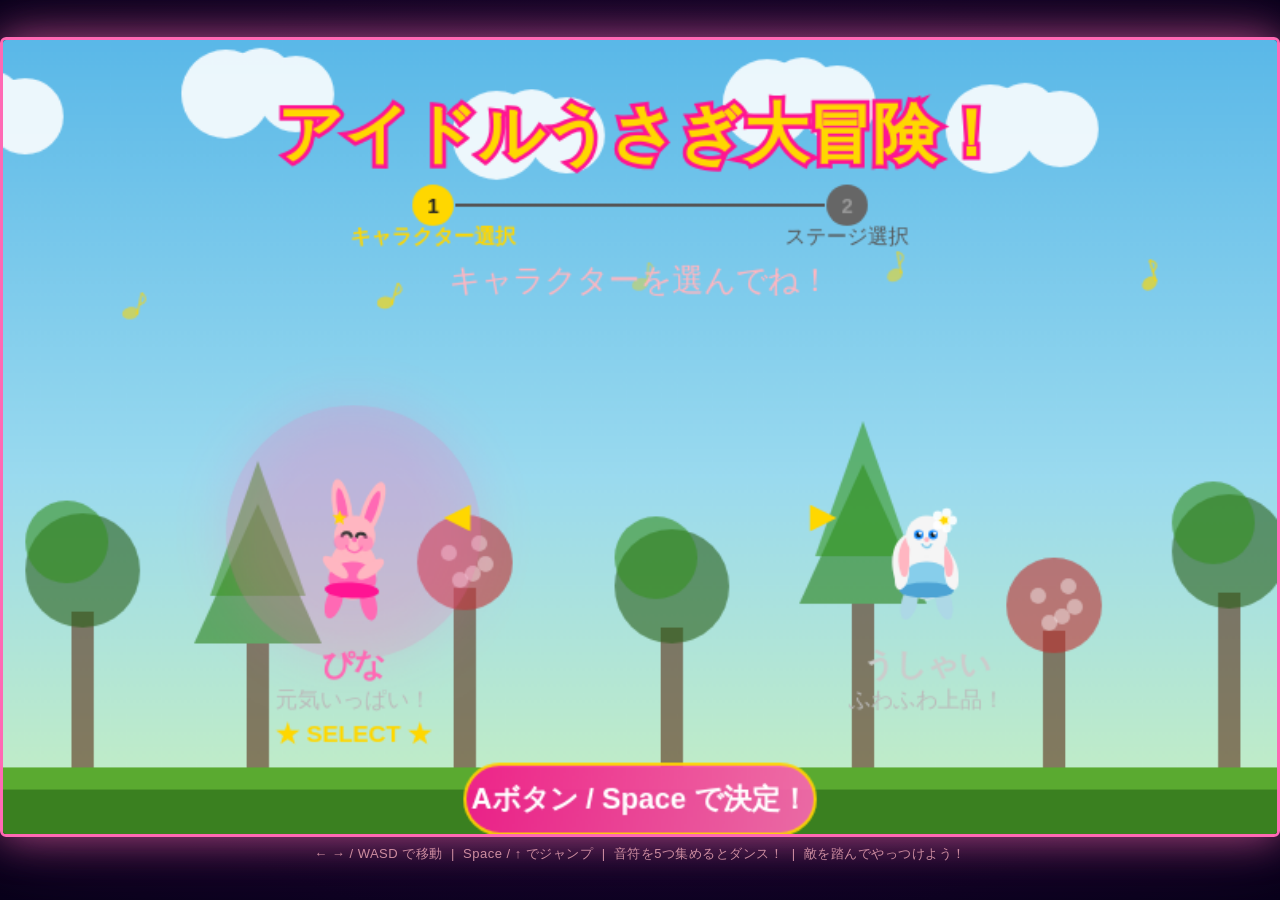
==== commit 8be4a696: "キャッシュ問題修正: SW更新 + no-cacheメタタグ追加 【原因】 sw.jsがcache-first戦略でCACHE='idol-bunny-v1'固定のため、 game.htmlを更新して" ====
--- a/index.html
+++ b/index.html
@@ -3,6 +3,9 @@
 <head>
   <meta charset="UTF-8">
   <meta name="viewport" content="width=device-width, initial-scale=1.0, maximum-scale=1.0, user-scalable=no">
+  <meta http-equiv="Cache-Control" content="no-cache, no-store, must-revalidate">
+  <meta http-equiv="Pragma" content="no-cache">
+  <meta http-equiv="Expires" content="0">
   <title>アイドルうさぎ大冒険！</title>
   <!-- PWA -->
   <link rel="manifest" href="/manifest.json">
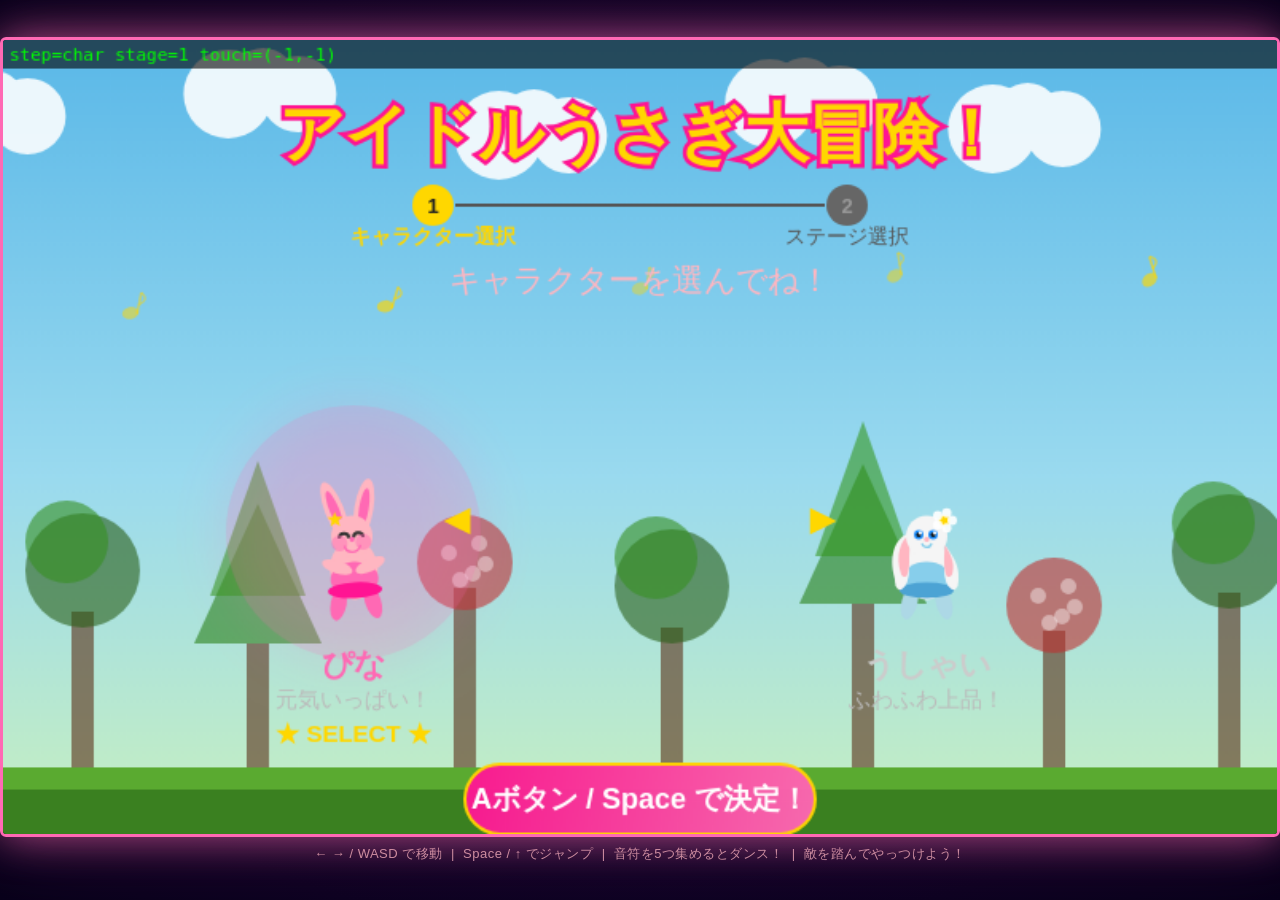
==== commit 9aef273d: "ステージ選択画面修正: タッチ/クリック座標修正＋デバッグ表示追加 - touchstart/clickハンドラの座標を描画と一致させる (by=200, sw=118, 5パネル) - select" ====
--- a/index.html
+++ b/index.html
@@ -683,20 +683,34 @@
     }
 
     if(state === 'select'){
-      // ステージパネルタップ → 即スタート
-      const sw=105, sh=52, gap=10;
-      const totalW=6*(sw+gap)-gap;
-      const sx0=W/2-totalW/2;
-      let stageTapped=false;
-      for(let i=0;i<6;i++){
-        const bx=sx0+i*(sw+gap), by=408;
-        if(pt.x>=bx&&pt.x<=bx+sw&&pt.y>=by&&pt.y<=by+sh){
-          ensureAudio(); initGame(i+1); stageTapped=true; break;
+      _dbgPt = {x: Math.round(pt.x), y: Math.round(pt.y)};
+      if(selectStep==='char'){
+        // 決定ボタン (bx=W/2-110, by=456, bw=220, bh=44)
+        if(pt.x>=W/2-110&&pt.x<=W/2+110&&pt.y>=440&&pt.y<=500){
+          ensureAudio(); selectStep='stage';
+        } else {
+          charType = pt.x < W/2 ? 'pink' : 'white';
         }
-      }
-      if(!stageTapped){
-        if(pt.y > H * 0.72) just['Space'] = true;
-        else charType = pt.x < W / 2 ? 'pink' : 'white';
+      } else {
+        // ステージパネル (sw=118, sh=62, gap=8, by=200, 5ステージ)
+        const _sw=118,_sh=62,_gap=8;
+        const _totalW=5*(_sw+_gap)-_gap;
+        const _sx0=W/2-_totalW/2;
+        let _stageTapped=false;
+        for(let i=0;i<5;i++){
+          const bx=_sx0+i*(_sw+_gap),by=200;
+          if(pt.x>=bx&&pt.x<=bx+_sw&&pt.y>=by&&pt.y<=by+_sh){
+            startStage=i+1; _stageTapped=true; break;  // ハイライトのみ、即スタートしない
+          }
+        }
+        if(!_stageTapped){
+          // スタートボタン (bx=W/2-110, by=440, bw=220, bh=44)
+          if(pt.x>=W/2-110&&pt.x<=W/2+110&&pt.y>=430&&pt.y<=490){
+            ensureAudio(); initGame(startStage);
+          } else if(pt.y<160){
+            selectStep='char';
+          }
+        }
       }
       continue;
     }
@@ -829,6 +843,7 @@
 let charType = 'pink';      // pink | white
 let startStage = 1;         // 1〜5
 let selectStep = 'char';    // 'char' | 'stage'
+let _dbgPt = {x:-1, y:-1}; // デバッグ用最終タッチ座標
 let costumeType = 0;      // 0=デフォルト 1=魔法少女 2=メイド
 let costumeSelectIdx = 0; // 衣装部屋での選択中インデックス
 let score = 0;
@@ -7013,6 +7028,12 @@
     ctx.fillStyle='#888'; ctx.font='13px Arial'; ctx.textAlign='center';
     ctx.fillText(isTouchDevice?'':'← Escape でキャラ選択に戻る',W/2,496);
   }
+  // ── デバッグ表示（一時的） ──
+  ctx.save();
+  ctx.fillStyle='rgba(0,0,0,0.6)'; ctx.fillRect(0,0,W,18);
+  ctx.fillStyle='#0f0'; ctx.font='11px monospace'; ctx.textAlign='left';
+  ctx.fillText(`step=${selectStep} stage=${startStage} touch=(${_dbgPt.x},${_dbgPt.y})`,4,13);
+  ctx.restore();
 }
 
 // キャラより先に描く: ステージ下からのスポットライト
@@ -8214,23 +8235,23 @@
   const r=canvas.getBoundingClientRect();
   const mx=(e.clientX-r.left)*(W/r.width);
   const my=(e.clientY-r.top)*(H/r.height);
-  // ステージ選択パネル判定
-  const sw=105, sh=52, gap=10;
-  const totalW=5*(sw+gap)-gap;
-  const sx0=W/2-totalW/2;
-  let stageHit=false;
-  for(let i=0;i<5;i++){
-    const bx=sx0+i*(sw+gap), by=408;
-    if(mx>=bx&&mx<=bx+sw&&my>=by&&my<=by+sh){
-      startStage=i+1; stageHit=true; break;
-    }
-  }
-  // スタートボタン (タッチデバイス: y=510近辺)
-  if(isTouchDevice&&!stageHit&&my>488&&my<534){
-    initGame(startStage); return;
-  }
-  // キャラ選択（上半分エリア）
-  if(!stageHit&&my<390) charType=mx<W/2?'pink':'white';
+  if(selectStep==='char'){
+    // 決定ボタン (bx=W/2-110, by=456, bw=220, bh=44)
+    if(mx>=W/2-110&&mx<=W/2+110&&my>=440&&my<=500){ ensureAudio(); selectStep='stage'; return; }
+    charType=mx<W/2?'pink':'white';
+  } else {
+    // ステージパネル (sw=118, sh=62, gap=8, by=200, 5パネル)
+    const sw=118,sh=62,gap=8;
+    const totalW=5*(sw+gap)-gap;
+    const sx0=W/2-totalW/2;
+    let hit=false;
+    for(let i=0;i<5;i++){
+      const bx=sx0+i*(sw+gap),by=200;
+      if(mx>=bx&&mx<=bx+sw&&my>=by&&my<=by+sh){ startStage=i+1; hit=true; break; }  // ハイライトのみ
+    }
+    if(!hit&&mx>=W/2-110&&mx<=W/2+110&&my>=430&&my<=490){ ensureAudio(); initGame(startStage); }
+    else if(!hit&&my<160){ selectStep='char'; }
+  }
 });
 canvas.addEventListener('dblclick',()=>{ if(state==='select') initGame(startStage); });
 
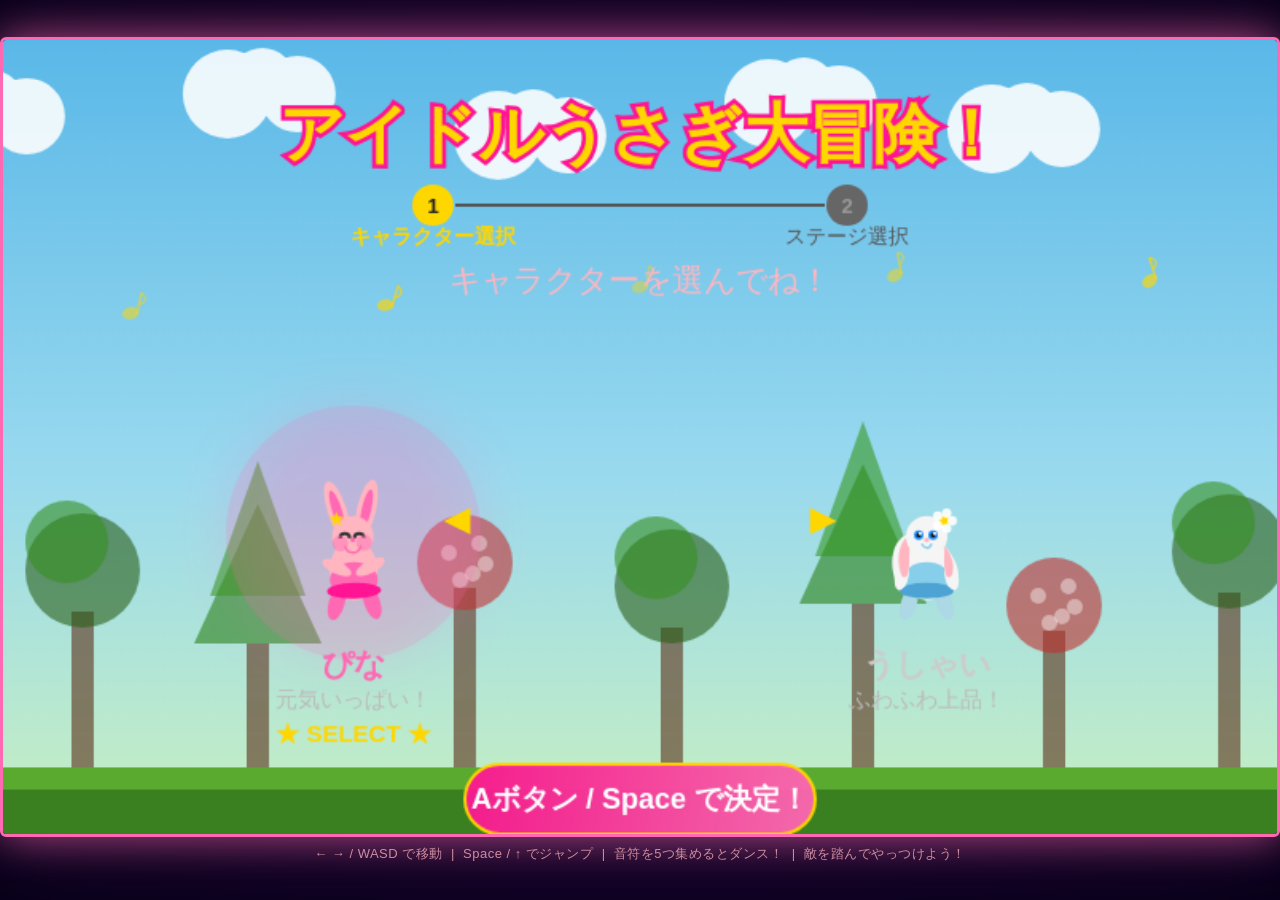
==== commit 862b7f84: "デバッグ表示を削除 Co-Authored-By: Claude Sonnet 4.6 <noreply@anthropic.com>" ====
--- a/index.html
+++ b/index.html
@@ -7028,12 +7028,6 @@
     ctx.fillStyle='#888'; ctx.font='13px Arial'; ctx.textAlign='center';
     ctx.fillText(isTouchDevice?'':'← Escape でキャラ選択に戻る',W/2,496);
   }
-  // ── デバッグ表示（一時的） ──
-  ctx.save();
-  ctx.fillStyle='rgba(0,0,0,0.6)'; ctx.fillRect(0,0,W,18);
-  ctx.fillStyle='#0f0'; ctx.font='11px monospace'; ctx.textAlign='left';
-  ctx.fillText(`step=${selectStep} stage=${startStage} touch=(${_dbgPt.x},${_dbgPt.y})`,4,13);
-  ctx.restore();
 }
 
 // キャラより先に描く: ステージ下からのスポットライト
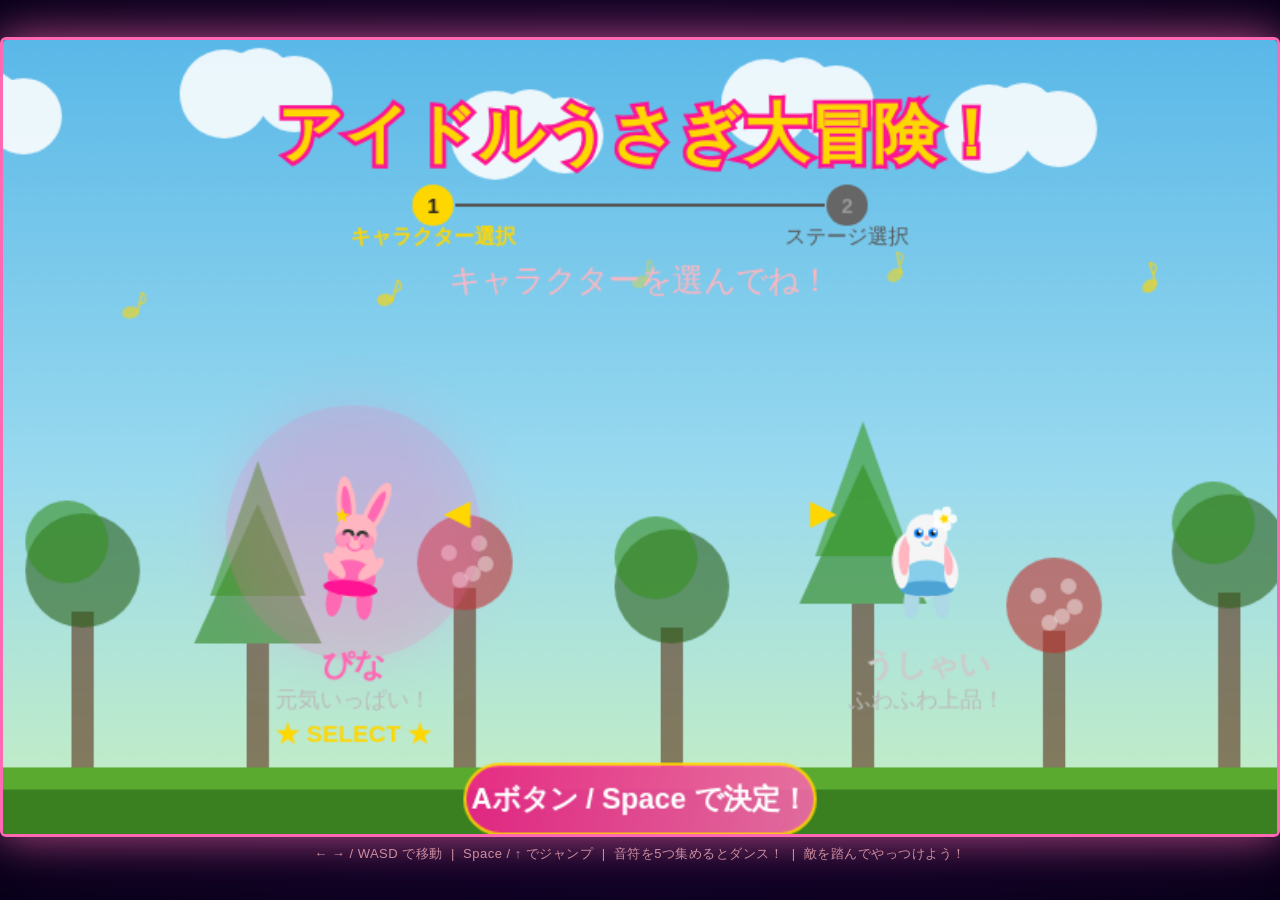
==== commit c80c5106: "ポーズメニュー修正＋環境設定画面に◄►ボタン追加 - メニュータッチ範囲を左半分→全幅に修正（環境設定ボタンが反応しなかった原因） - 環境設定画面に大きな◄/►ボタン追加（10%刻みで音量調整） -" ====
--- a/index.html
+++ b/index.html
@@ -7399,7 +7399,7 @@
     const _px=W/2-140, _py=H/2-130;
     for(let i=0;i<4;i++){
       const iy=_py+82+i*46;
-      if(pt.x>=_px+14&&pt.x<=_px+126&&pt.y>=iy-22&&pt.y<=iy+22){
+      if(pt.x>=_px+14&&pt.x<=_px+266&&pt.y>=iy-22&&pt.y<=iy+22){
         pauseMenuIdx=i;
         if(i===0){                        // 再開
           paused=false; _resumeBGM();
@@ -7434,18 +7434,24 @@
     // 下部タップ → 戻る
     if(pt.y>=_py+210-40){ pauseScreen='menu'; }
   } else if(pauseScreen==='settings'){
-    // 環境設定 (pw=300, ph=180)
-    const _px=W/2-150, _py=H/2-90;
-    const _bx=_px+28, _by=_py+102, _bw=244, _bh=18;
-    // ボリュームバー
-    if(pt.x>=_bx&&pt.x<=_bx+_bw&&pt.y>=_by-18&&pt.y<=_by+_bh+18){
+    // 環境設定 (pw=320, ph=210)
+    const _px=W/2-160, _py=H/2-105;
+    const _bx=_px+70, _by=_py+110, _bw=180, _bh=24;
+    // ◄ ボタン (左)
+    if(pt.x>=_px+8&&pt.x<=_px+58&&pt.y>=_by-10&&pt.y<=_by+_bh+10){
+      masterVolume=Math.max(0,+(masterVolume-0.1).toFixed(1)); _applyMasterVolume(); return;
+    }
+    // ► ボタン (右)
+    if(pt.x>=_px+262&&pt.x<=_px+312&&pt.y>=_by-10&&pt.y<=_by+_bh+10){
+      masterVolume=Math.min(1,+(masterVolume+0.1).toFixed(1)); _applyMasterVolume(); return;
+    }
+    // ボリュームバー直接タップ
+    if(pt.x>=_bx&&pt.x<=_bx+_bw&&pt.y>=_by-10&&pt.y<=_by+_bh+10){
       const v=Math.round(((pt.x-_bx)/_bw)*10)/10;
-      masterVolume=Math.max(0,Math.min(1,v));
-      _applyMasterVolume();
-      return;
+      masterVolume=Math.max(0,Math.min(1,v)); _applyMasterVolume(); return;
     }
     // 下部タップ → 戻る
-    if(pt.y>=_py+180-40){ pauseScreen='menu'; }
+    if(pt.y>=_py+210-50){ pauseScreen='menu'; }
   }
 }
 
@@ -8010,7 +8016,7 @@
 }
 
 function _drawPauseSettings(){
-  const pw=300, ph=180;
+  const pw=320, ph=210;
   const {px,py}=_pausePanel(pw,ph);
 
   ctx.font='bold 20px Arial'; ctx.textAlign='center'; ctx.textBaseline='middle';
@@ -8018,30 +8024,43 @@
   ctx.fillText('⚙ 環境設定', W/2, py+30);
   ctx.shadowBlur=0;
 
-  // ボリュームラベル
-  ctx.font='bold 16px Arial'; ctx.fillStyle='#fff'; ctx.textAlign='left'; ctx.textBaseline='middle';
-  ctx.fillText('🔊 ボリューム', px+28, py+78);
+  // ボリュームラベル＋パーセント
+  ctx.font='bold 16px Arial'; ctx.fillStyle='#fff'; ctx.textAlign='center'; ctx.textBaseline='middle';
+  ctx.fillText(`🔊 ボリューム  ${Math.round(masterVolume*100)}%`, W/2, py+76);
+
+  // ◄ ボタン
+  const btnY=py+110, bh=24;
+  const drawSideBtn=(bx,label)=>{
+    ctx.fillStyle='rgba(255,105,180,0.6)';
+    ctx.beginPath(); ctx.roundRect(bx,btnY-10,50,bh+20,10); ctx.fill();
+    ctx.strokeStyle='#FFD700'; ctx.lineWidth=1.5;
+    ctx.beginPath(); ctx.roundRect(bx,btnY-10,50,bh+20,10); ctx.stroke();
+    ctx.font='bold 22px Arial'; ctx.fillStyle='#fff'; ctx.textAlign='center'; ctx.textBaseline='middle';
+    ctx.fillText(label,bx+25,btnY+bh/2);
+  };
+  drawSideBtn(px+8,'◄');
+  drawSideBtn(px+262,'►');
 
   // ボリュームバー
-  const bx=px+28, by=py+102, bw=pw-56, bh=18;
+  const bx=px+70, bw=180;
   ctx.fillStyle='rgba(255,255,255,0.15)';
-  ctx.beginPath(); ctx.roundRect(bx,by,bw,bh,9); ctx.fill();
-  // 塗りつぶし部分
+  ctx.beginPath(); ctx.roundRect(bx,btnY,bw,bh,9); ctx.fill();
   const fillW=Math.round(bw*masterVolume);
   if(fillW>0){
     ctx.fillStyle='#FF69B4';
-    ctx.beginPath(); ctx.roundRect(bx,by,fillW,bh,9); ctx.fill();
-  }
-  // 枠線
+    ctx.beginPath(); ctx.roundRect(bx,btnY,fillW,bh,9); ctx.fill();
+  }
   ctx.strokeStyle='rgba(255,255,255,0.5)'; ctx.lineWidth=1.5;
-  ctx.beginPath(); ctx.roundRect(bx,by,bw,bh,9); ctx.stroke();
-  // パーセント
-  ctx.font='bold 14px Arial'; ctx.fillStyle='#fff'; ctx.textAlign='center'; ctx.textBaseline='middle';
-  ctx.fillText(`${Math.round(masterVolume*100)}%`, W/2, by+bh/2);
-
-  ctx.font='11px Arial'; ctx.fillStyle='rgba(255,182,193,0.7)';
-  ctx.textAlign='center'; ctx.textBaseline='middle';
-  ctx.fillText(isTouchDevice?'バーをタップで音量設定  /  下部タップで戻る':'← → で音量調整  /  P・Escで戻る', W/2, py+ph-16);
+  ctx.beginPath(); ctx.roundRect(bx,btnY,bw,bh,9); ctx.stroke();
+
+  // 戻るボタン
+  const backY=py+ph-50;
+  ctx.fillStyle='rgba(255,255,255,0.15)';
+  ctx.beginPath(); ctx.roundRect(px+60,backY,200,36,10); ctx.fill();
+  ctx.strokeStyle='rgba(255,182,193,0.6)'; ctx.lineWidth=1.5;
+  ctx.beginPath(); ctx.roundRect(px+60,backY,200,36,10); ctx.stroke();
+  ctx.font='bold 15px Arial'; ctx.fillStyle='#FFB6C1'; ctx.textAlign='center'; ctx.textBaseline='middle';
+  ctx.fillText('← 戻る', W/2, backY+18);
 }
 
 // ════════════════════════════════════════════
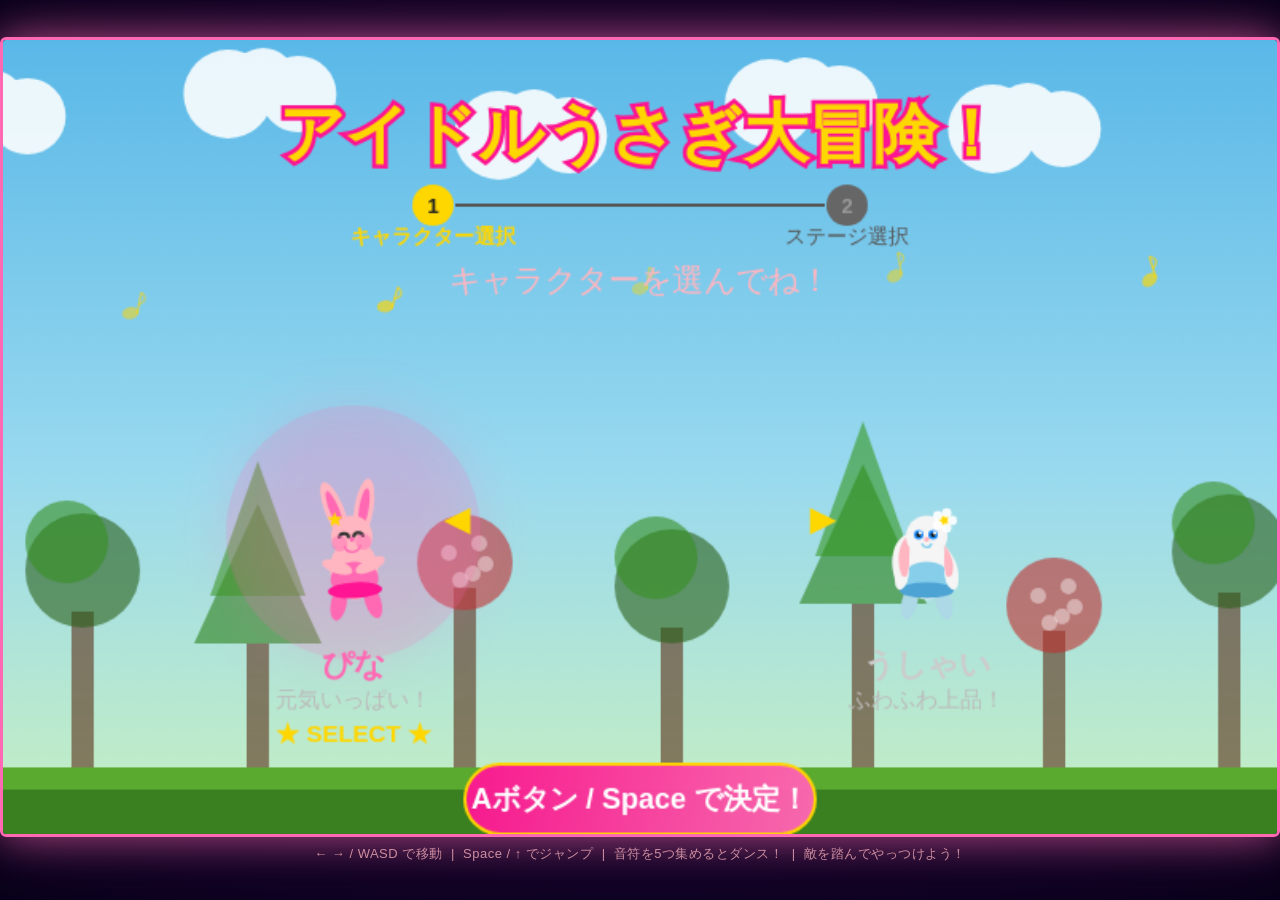
==== commit 4b148200: "スマホ版Bボタン追加（Stage 1 魔法少女/戦士コスチューム用） - TB_B = {x: W-175, y: H-55, r: 36} をジャンプボタン左隣に配置 - 魔法少女(costumeT" ====
--- a/index.html
+++ b/index.html
@@ -615,6 +615,8 @@
 };
 // Stage 2 ドア入室ボタン
 const TB_DOOR = { x: W/2, y: H - 55, r: 42 };
+// Stage 1 Bボタン（魔法少女:星発射 / 戦士:剣振り）
+const TB_B = { x: W - 175, y: H - 55, r: 36 };
 // ポーズボタン（画面右上固定）
 const TB_PAUSE = { x: W - 28, y: 24, r: 20 };
 let s2NearDoor = false;
@@ -658,6 +660,7 @@
     if(hitBtn(x, y, TB.jump))  keys['Space']      = true;
     if((currentStage===2||currentStage===3||currentStage===4) && hitBtn(x, y, TB3.up))   keys['ArrowUp']   = true;
     if((currentStage===2||currentStage===3||currentStage===4) && hitBtn(x, y, TB3.down))  keys['ArrowDown']  = true;
+    if(currentStage===1 && (costumeType===1||costumeType===2) && hitBtn(x, y, TB_B)) keys['KeyB'] = true;
   }
 }
 
@@ -780,6 +783,11 @@
     // Stage 1/2: ドアボタン
     if(currentStage===1 && s2NearDoor && hitBtn(pt.x, pt.y, TB_DOOR)){
       just['ArrowUp'] = true;
+      continue;
+    }
+    // Stage 1 Bボタン（星発射 / 剣振り）
+    if(currentStage===1 && (costumeType===1||costumeType===2) && hitBtn(pt.x, pt.y, TB_B)){
+      just['KeyB'] = true;
       continue;
     }
     if(hitBtn(pt.x, pt.y, TB.jump)) just['Space'] = true;
@@ -6578,6 +6586,11 @@
     const jumpLabel = currentStage===3?'💣':currentStage===4?(costumeType===2?'斬':costumeType===1?'★':'蹴'):'▲';
     drawBtn(TB.jump.x, TB.jump.y, TB.jump.r, !!keys['Space'], jumpLabel, currentStage===3?20:26);
   }
+  // Stage 1 Bボタン（魔法少女:星 / 戦士:剣）
+  if(currentStage===1 && state==='play' && (costumeType===1||costumeType===2)){
+    const bLabel = costumeType===1 ? '★' : '⚔';
+    drawBtn(TB_B.x, TB_B.y, TB_B.r, !!keys['KeyB'], bLabel, 22);
+  }
   // S2ドアボタン（ドア付近のみ表示）
   if(currentStage===1 && s2NearDoor){
     ctx.globalAlpha=0.85;
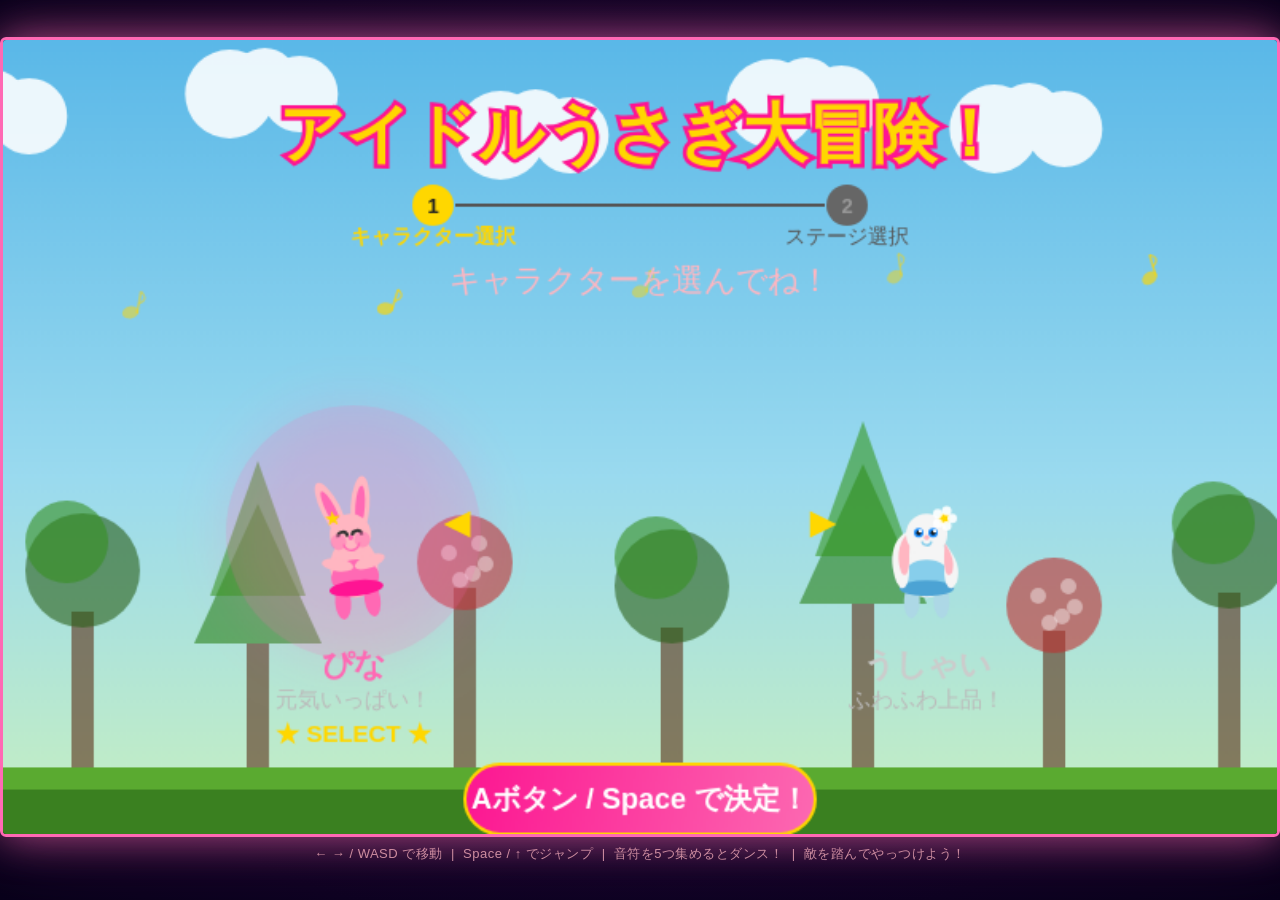
==== commit be81cc17: "ハートをステージ間で引き継ぎ - initGame(stage, keepLives=false) パラメータ追加 - ステージクリア自動進行: keepLives=true（引き継ぎ） - セレクト" ====
--- a/index.html
+++ b/index.html
@@ -885,10 +885,10 @@
 // ════════════════════════════════════════════
 //  LEVEL INIT
 // ════════════════════════════════════════════
-function initGame(stage=1) {
+function initGame(stage=1, keepLives=false) {
   currentStage=stage;
   paused=false; pauseMenuIdx=0;
-  score=0; lives=3; noteCount=0; goalReached=false; starCount=0;
+  score=0; if(!keepLives) lives=3; noteCount=0; goalReached=false; starCount=0;
   danceTimer=0; winTimer=0; gameoverTimer=0; stageClearTimer=0;
   s1HallTransition=0; s1HallEntered=false;
   const timeLimits={1:-1,2:-1,3:7200,4:3600,5:-1};
@@ -7440,7 +7440,7 @@
         pauseStageIdx=_SF_ORDER[i];
         paused=false; stopBGM();
         if(currentStage===5) s6StopAllNotes();
-        initGame(pauseStageIdx);
+        initGame(pauseStageIdx,true);
         return;
       }
     }
@@ -7519,7 +7519,7 @@
       if(just['Space']||just['Enter']){
         paused=false; stopBGM();
         if(currentStage===5) s6StopAllNotes();
-        initGame(pauseStageIdx);
+        initGame(pauseStageIdx,true);
       }
     }
     // ── 環境設定サブ画面 ─────────────────────────────
@@ -7564,11 +7564,11 @@
   if(state==='stage_clear'){
     stageClearTimer++;
     if(stageClearTimer>200||(just['Space']||just['Enter'])){
-      if(currentStage===1) initGame(2);
-      else if(currentStage===2) initGame(6);  // スペース→森
-      else if(currentStage===6) initGame(3);  // 森→爆弾迷路
-      else if(currentStage===3) initGame(4);
-      else initGame(5);
+      if(currentStage===1) initGame(2,true);
+      else if(currentStage===2) initGame(6,true);  // スペース→森
+      else if(currentStage===6) initGame(3,true);  // 森→爆弾迷路
+      else if(currentStage===3) initGame(4,true);
+      else initGame(5,true);
     }
     return;
   }
@@ -7588,8 +7588,8 @@
   if(state==='gameover'){
     gameoverTimer++;
     if(gameoverTimer>80&&(just['Space']||just['Enter'])){
-      if(currentStage===5){ initStage6(); } // 音ゲーは曲選択に戻る
-      else if(currentStage===6){ initStageForest(); state='play'; } // 森ステージはリスタート
+      if(currentStage===5){ lives=3; initStage6(); } // 音ゲーは曲選択に戻る
+      else if(currentStage===6){ lives=3; initStageForest(); state='play'; } // 森ステージはリスタート
       else { state='select'; selectStep='char'; }
     }
     return;
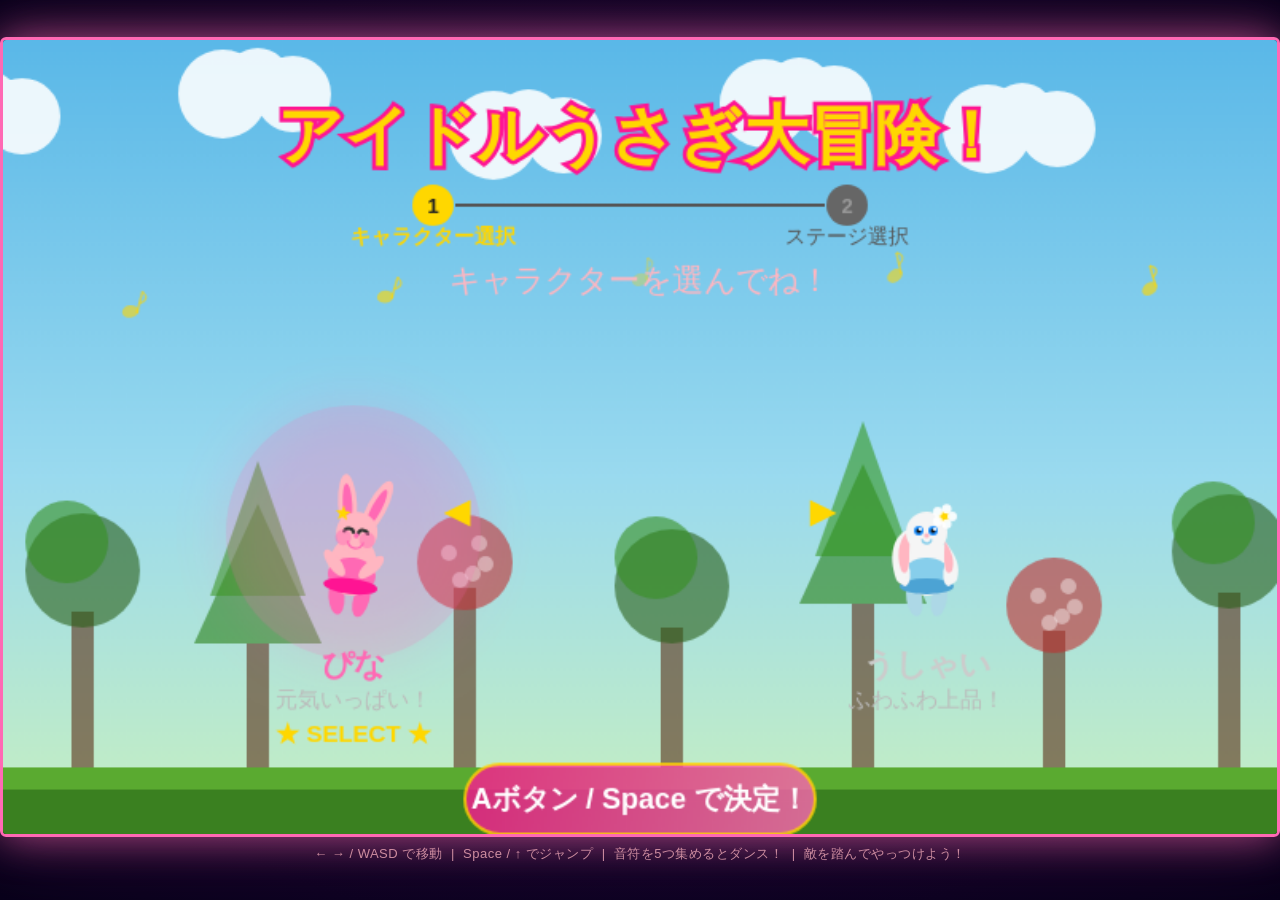
==== commit a926a49e: "ボーナスステージ実装（ダンス10回で発動） - 10回ダンスで天から光がさしてキャラが上昇 - ボーナスステージ: 雲の上の世界、星アイテムのみ（5個で+1ライフ） - 30秒タイムリミット後、光の中" ====
--- a/index.html
+++ b/index.html
@@ -859,6 +859,14 @@
 let noteCount = 0;
 let selectAnim = 0;
 let danceTimer = 0;
+// ── ボーナスステージ ──
+let danceCount = 0;
+let bonusPhase = 'none';   // 'none'|'enter'|'play'|'exit'
+let bonusT = 0;
+let bonusTimer = 0;
+let bonusSaveX=0,bonusSaveY=0,bonusSaveCamX=0;
+let bonusPlats=[], bonusStarList=[];
+let bonusNextX=0, bonusStarCount=0;
 let danceAnchorX = 0, danceAnchorY = 0;
 let winTimer = 0;
 let winDance = 0;
@@ -890,6 +898,7 @@
   paused=false; pauseMenuIdx=0;
   score=0; if(!keepLives) lives=3; noteCount=0; goalReached=false; starCount=0;
   danceTimer=0; winTimer=0; gameoverTimer=0; stageClearTimer=0;
+  danceCount=0; bonusPhase='none'; bonusT=0;
   s1HallTransition=0; s1HallEntered=false;
   const timeLimits={1:-1,2:-1,3:7200,4:3600,5:-1};
   stageTimer=timeLimits[stage]??-1;
@@ -7531,6 +7540,9 @@
     return;
   }
 
+  // ── ボーナスステージ ──
+  if(bonusPhase!=='none'){ _updateBonus(); return; }
+
   // タイトル画面BGM：audioCtx が running 状態になり次第起動
   if(state==='select' && audioCtx && !_titleBGMRunning){
     if(audioCtx.state==='running') startTitleBGM();
@@ -7637,7 +7649,15 @@
 
     danceTimer--;
     updateFX();
-    if(danceTimer<=0){ state='play'; P.dancing=false; P.y=danceAnchorY; P.x=danceAnchorX; }
+    if(danceTimer<=0){
+      state='play'; P.dancing=false; P.y=danceAnchorY; P.x=danceAnchorX;
+      if(currentStage===1){ danceCount++;
+        if(danceCount>=10 && bonusPhase==='none'){
+          danceCount=0; bonusPhase='enter'; bonusT=0;
+          bonusSaveX=P.x; bonusSaveY=P.y; bonusSaveCamX=cam.x;
+        }
+      }
+    }
     return;
   }
 
@@ -7908,9 +7928,212 @@
 }
 
 // ポーズボタン＋オーバーレイを一括描画（全ステージ共通）
+// ════════════════════════════════════════════
+//  BONUS STAGE
+// ════════════════════════════════════════════
+function _initBonusPlats(){
+  bonusPlats=[]; bonusStarList=[]; bonusNextX=0; bonusStarCount=0;
+  bonusPlats.push({x:60,y:210,w:220});
+  _spawnBonusChunk();
+}
+function _spawnBonusChunk(){
+  const toX=bonusNextX+W+500;
+  let x=Math.max(bonusNextX,340);
+  while(x<toX){
+    const w=90+Math.random()*140, y=130+Math.random()*230;
+    bonusPlats.push({x,y,w});
+    const n=1+Math.floor(Math.random()*3);
+    for(let i=0;i<n;i++) bonusStarList.push({
+      x:x+(i+1)*(w/(n+1)), y:y-28-Math.random()*50, on:true, t:Math.random()*100
+    });
+    x+=w+70+Math.random()*130;
+  }
+  bonusNextX=x;
+}
+function _bonusEnd(){
+  bonusPhase='exit'; bonusT=0;
+  cam.x=bonusSaveCamX;
+  P.x=bonusSaveX; P.y=-120; P.vx=0; P.vy=0;
+  beep(784,0.08,0.15,'sine'); beep(523,0.08,0.25,'sine',0.15);
+}
+function _updateBonus(){
+  if(bonusPhase==='enter'){
+    bonusT++;
+    P.vy=-3; P.vx=0; P.y+=P.vy; P.onGround=false;
+    if(bonusT>=80){
+      bonusPhase='play'; bonusT=0; bonusTimer=30*60;
+      _initBonusPlats();
+      P.x=160; P.y=-70; P.vx=0; P.vy=4; P.invTimer=0;
+      cam.x=0;
+    }
+    updateFX(); return;
+  }
+  if(bonusPhase==='play'){
+    bonusTimer--;
+    if(keys['ArrowLeft']||keys['KeyA']){P.vx=Math.max(P.vx-0.85,-5);P.facing=-1;P.walkT+=0.25;}
+    else if(keys['ArrowRight']||keys['KeyD']){P.vx=Math.min(P.vx+0.85,5);P.facing=1;P.walkT+=0.25;}
+    else P.vx*=0.80;
+    if((just['Space']||just['ArrowUp']||just['KeyW']||just['KeyC'])&&P.onGround){
+      P.vy=-12.5; P.onGround=false; beep(440,0.03,0.08,'sine');
+    }
+    P.vy=Math.min(P.vy+0.55,16);
+    P.x+=P.vx; P.y+=P.vy; P.onGround=false;
+    for(const pl of bonusPlats){
+      if(P.x+P.w>pl.x&&P.x<pl.x+pl.w&&P.vy>=0&&P.y+P.h>=pl.y&&P.y+P.h<=pl.y+28){
+        P.y=pl.y-P.h; P.vy=0; P.onGround=true;
+      }
+    }
+    if(P.y>H+60){
+      lives=Math.max(0,lives-1); beep(220,0.1,0.3,'sawtooth');
+      const pl=bonusPlats.find(p=>p.x>=cam.x&&p.x<cam.x+W);
+      if(pl){P.x=pl.x+pl.w/2-P.w/2;P.y=pl.y-P.h-5;}else{P.x=cam.x+200;P.y=150;}
+      P.vx=0; P.vy=0;
+      if(lives<=0){_bonusEnd();return;}
+    }
+    const tc=P.x-W*0.38;
+    if(tc>cam.x) cam.x+=(tc-cam.x)*0.1;
+    if(cam.x<0) cam.x=0;
+    if(cam.x+W+300>bonusNextX) _spawnBonusChunk();
+    while(bonusPlats.length>1&&bonusPlats[0].x+bonusPlats[0].w<cam.x-200) bonusPlats.shift();
+    for(let i=bonusStarList.length-1;i>=0;i--){
+      const s=bonusStarList[i];
+      if(!s.on){bonusStarList.splice(i,1);continue;}
+      s.t++;
+      const sx=s.x-cam.x,sy=s.y+Math.sin(s.t*0.06)*5;
+      if(sx<-80){bonusStarList.splice(i,1);continue;}
+      if(P.x<s.x+18&&P.x+P.w>s.x-18&&P.y<s.y+18&&P.y+P.h>s.y-18){
+        s.on=false; bonusStarCount++; score+=500; sfxStar();
+        spawnParticles(sx,sy,'#FFD700',12,'star');
+        spawnText(sx,sy-20,'★ +500','#FFD700');
+        if(bonusStarCount%5===0){
+          lives=Math.min(lives+1,9);
+          beep(523,0.1,0.15,'sine');beep(659,0.1,0.12,'sine',0.15);beep(784,0.15,0.15,'sine',0.3);
+          spawnText(sx,sy-46,'♥ ライフ+1！','#FF69B4');
+        }
+      }
+    }
+    if(bonusTimer<=0) _bonusEnd();
+    updateFX(); return;
+  }
+  if(bonusPhase==='exit'){
+    bonusT++;
+    const t=Math.min(1,bonusT/90);
+    P.y=-120+(bonusSaveY+120)*t; P.x=bonusSaveX; P.vx=0; P.vy=0;
+    if(bonusT>=90){
+      P.x=bonusSaveX; P.y=bonusSaveY; cam.x=bonusSaveCamX;
+      bonusPhase='none'; bonusT=0; P.vx=0; P.vy=0; P.onGround=false;
+      beep(523,0.08,0.2,'sine');beep(659,0.08,0.18,'sine',0.15);beep(784,0.1,0.2,'sine',0.3);
+    }
+    updateFX(); return;
+  }
+}
+function _drawBonusDecoCloud(x,y,sc){
+  ctx.save(); ctx.globalAlpha=0.45; ctx.fillStyle='#fff';
+  ctx.translate(x,y); ctx.scale(sc,sc);
+  ctx.beginPath();
+  ctx.arc(0,0,28,0,Math.PI*2); ctx.arc(34,-7,22,0,Math.PI*2);
+  ctx.arc(-26,-5,18,0,Math.PI*2); ctx.arc(10,-20,16,0,Math.PI*2);
+  ctx.fill(); ctx.restore();
+}
+function _drawCloudPlat(sx,y,w){
+  ctx.save(); ctx.fillStyle='rgba(255,255,255,0.95)';
+  const seg=Math.max(2,Math.ceil(w/38)), bw=w/seg;
+  for(let i=0;i<seg;i++){
+    const cx=sx+i*bw+bw/2;
+    ctx.beginPath(); ctx.arc(cx,y,bw/2+3,0,Math.PI*2); ctx.fill();
+    ctx.beginPath(); ctx.arc(cx+bw*0.28,y-11,bw*0.32,0,Math.PI*2); ctx.fill();
+  }
+  ctx.fillRect(sx,y,w,16); ctx.restore();
+}
+function _drawBonusStar(sx,sy,r){
+  ctx.save(); ctx.fillStyle='#FFD700'; ctx.strokeStyle='#FF8C00'; ctx.lineWidth=1.5;
+  ctx.shadowColor='#FFD700'; ctx.shadowBlur=10;
+  ctx.beginPath();
+  for(let i=0;i<5;i++){
+    const a=i*4*Math.PI/5-Math.PI/2, b=a+2*Math.PI/5;
+    i===0?ctx.moveTo(sx+Math.cos(a)*r,sy+Math.sin(a)*r):ctx.lineTo(sx+Math.cos(a)*r,sy+Math.sin(a)*r);
+    ctx.lineTo(sx+Math.cos(b)*r*0.4,sy+Math.sin(b)*r*0.4);
+  }
+  ctx.closePath(); ctx.fill(); ctx.stroke(); ctx.shadowBlur=0; ctx.restore();
+}
+function _drawBonusHUD(){
+  const sec=Math.ceil(bonusTimer/60);
+  ctx.save(); ctx.textAlign='center';
+  ctx.font='bold 19px Arial'; ctx.fillStyle='#FF69B4';
+  ctx.fillText('♥'.repeat(Math.max(0,lives)),W/2,26);
+  const pulse=sec<=10&&Math.floor(bonusT/8)%2===0;
+  ctx.font=`bold ${pulse?27:22}px Arial`;
+  ctx.fillStyle=sec<=10?'#FF4444':'#FFD700';
+  ctx.shadowColor=sec<=10?'#FF2200':'#FFD700'; ctx.shadowBlur=10;
+  ctx.fillText(`⏱ BONUS ${sec}秒`,W/2,52);
+  ctx.shadowBlur=0; ctx.restore();
+}
+function _drawBonusStage(){
+  const g=ctx.createLinearGradient(0,0,0,H);
+  g.addColorStop(0,'#5EC8F0'); g.addColorStop(0.5,'#AEE4FB'); g.addColorStop(1,'#E8F8FF');
+  ctx.fillStyle=g; ctx.fillRect(0,0,W,H);
+  ctx.save();
+  ctx.fillStyle='rgba(255,255,160,0.75)';
+  ctx.beginPath(); ctx.arc(W-90,65,44,0,Math.PI*2); ctx.fill();
+  ctx.fillStyle='rgba(255,255,160,0.25)';
+  ctx.beginPath(); ctx.arc(W-90,65,72,0,Math.PI*2); ctx.fill();
+  ctx.restore();
+  for(let i=0;i<5;i++){
+    const bx=((i*190-cam.x*0.18+1400)%W+W)%W;
+    _drawBonusDecoCloud(bx,45+i*18,0.7+i*0.12);
+  }
+  for(const pl of bonusPlats){
+    const sx=pl.x-cam.x;
+    if(sx>W+80||sx+pl.w<-80) continue;
+    _drawCloudPlat(sx,pl.y,pl.w);
+  }
+  for(const s of bonusStarList){
+    if(!s.on) continue;
+    const sx=s.x-cam.x, sy=s.y+Math.sin(s.t*0.06)*5;
+    if(sx<-50||sx>W+50) continue;
+    _drawBonusStar(sx,sy,13);
+  }
+  drawFX();
+  const blink=P.invTimer>0&&Math.floor(P.invTimer/5)%2===0;
+  if(!blink){
+    ctx.save();
+    ctx.translate(P.x-cam.x+P.w/2,P.y+P.h/2);
+    if(P.facing===-1) ctx.scale(-1,1);
+    drawCharacter(0,0,1,P.walkT,false,false,0);
+    ctx.restore();
+  }
+  drawTouchControls();
+  _drawBonusHUD();
+  drawPauseBtnAndOverlay();
+}
+function _drawBonusOverlay(){
+  const alpha=Math.min(1,bonusT/35)*0.85;
+  const px=P.x-cam.x+P.w/2, beamW=100;
+  ctx.save();
+  const lg=ctx.createLinearGradient(px-beamW/2,0,px+beamW/2,0);
+  lg.addColorStop(0,'rgba(255,255,200,0)');
+  lg.addColorStop(0.5,'rgba(255,255,200,0.75)');
+  lg.addColorStop(1,'rgba(255,255,200,0)');
+  ctx.fillStyle=lg; ctx.globalAlpha=alpha;
+  ctx.fillRect(px-beamW/2,0,beamW,H);
+  if(Math.random()<0.5){
+    ctx.globalAlpha=alpha*0.9; ctx.fillStyle='rgba(255,255,150,1)';
+    for(let i=0;i<4;i++){
+      const sx=px+(Math.random()-0.5)*beamW*0.7, sy=Math.random()*H;
+      ctx.beginPath(); ctx.arc(sx,sy,1+Math.random()*2.5,0,Math.PI*2); ctx.fill();
+    }
+  }
+  if(bonusPhase==='enter'&&bonusT>55){
+    ctx.globalAlpha=Math.min(1,(bonusT-55)/25);
+    ctx.fillStyle='#fff'; ctx.fillRect(0,0,W,H);
+  }
+  ctx.restore();
+}
+
 function drawPauseBtnAndOverlay(){
   drawPauseBtn();
   if(paused) drawPauseOverlay();
+  if(bonusPhase==='enter'||bonusPhase==='exit') _drawBonusOverlay();
 }
 
 function drawPauseOverlay(){
@@ -8081,6 +8304,7 @@
 // ════════════════════════════════════════════
 function draw(){
   ctx.clearRect(0,0,W,H);
+  if(bonusPhase==='play'){ _drawBonusStage(); return; }
 
   if(state==='select'){ drawSelectScreen(); return; }
   if(state==='costume_room'){ drawCostumeRoom(); return; }
